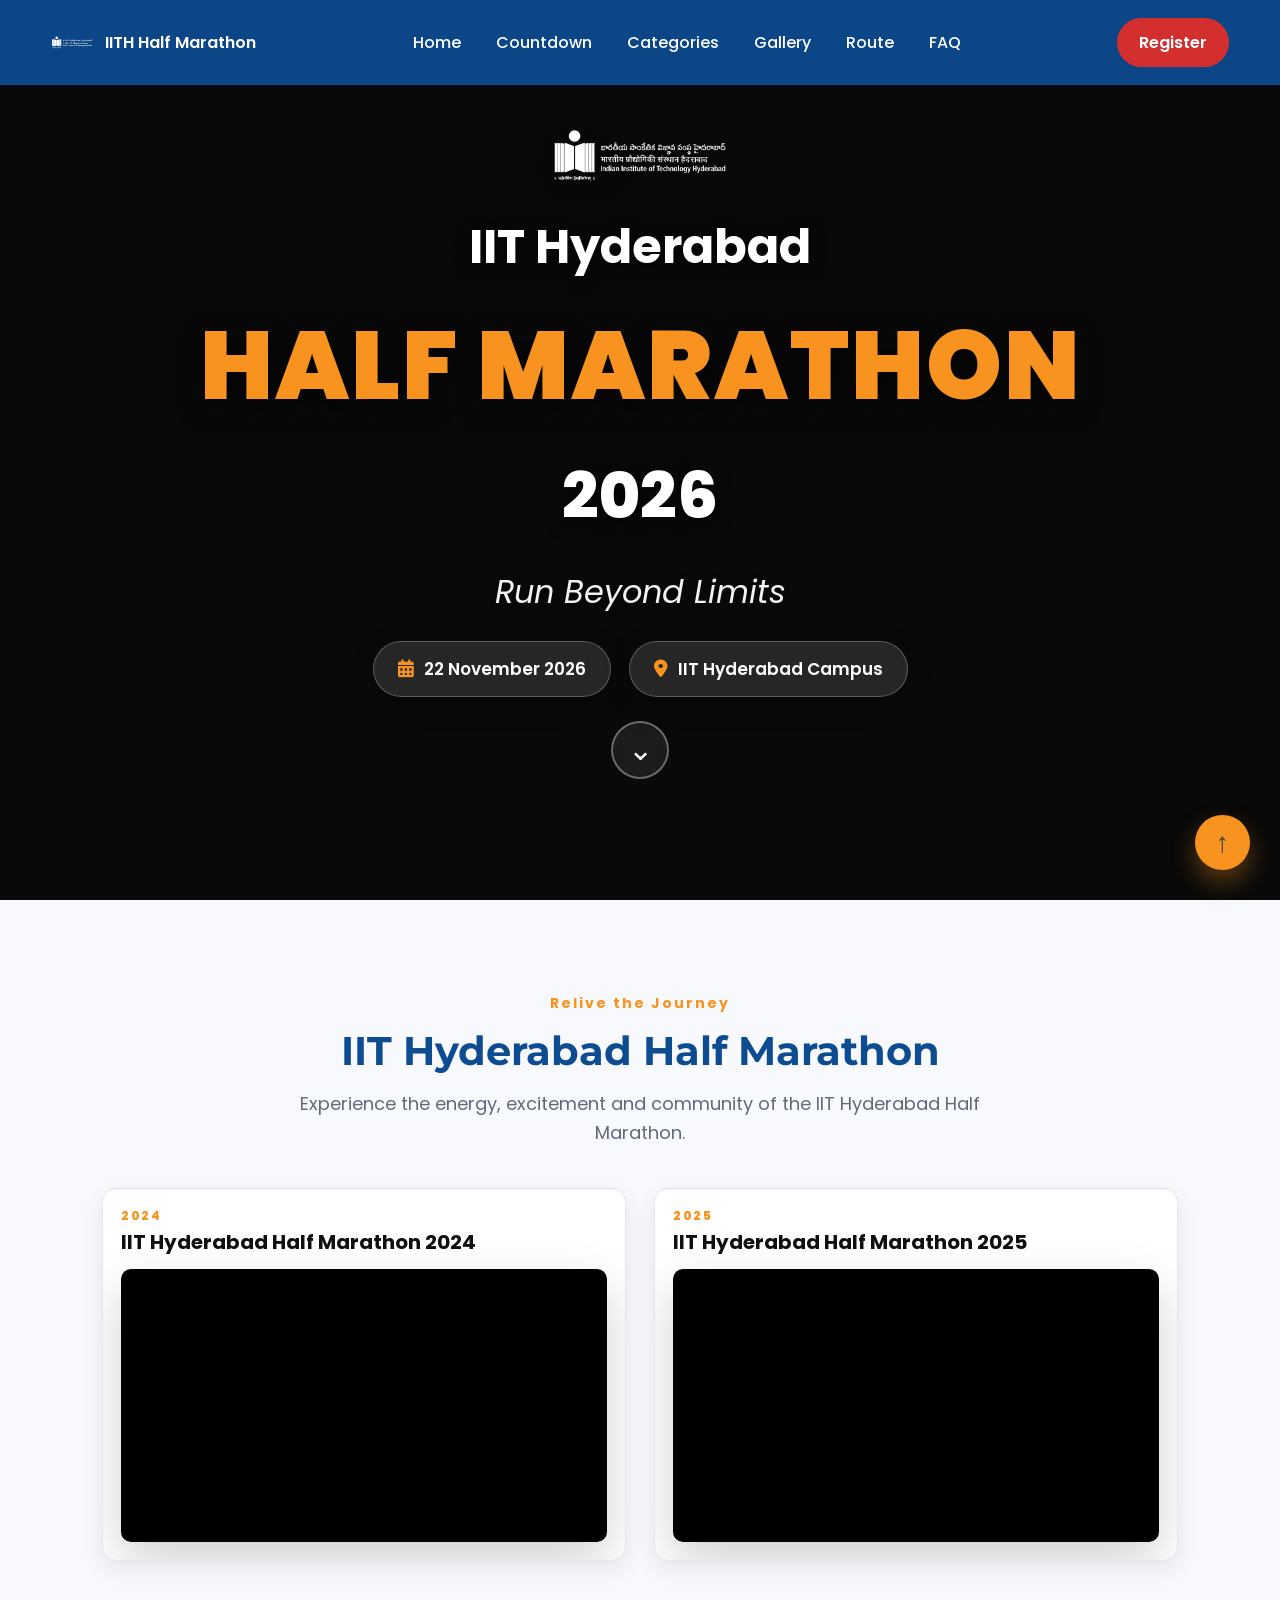
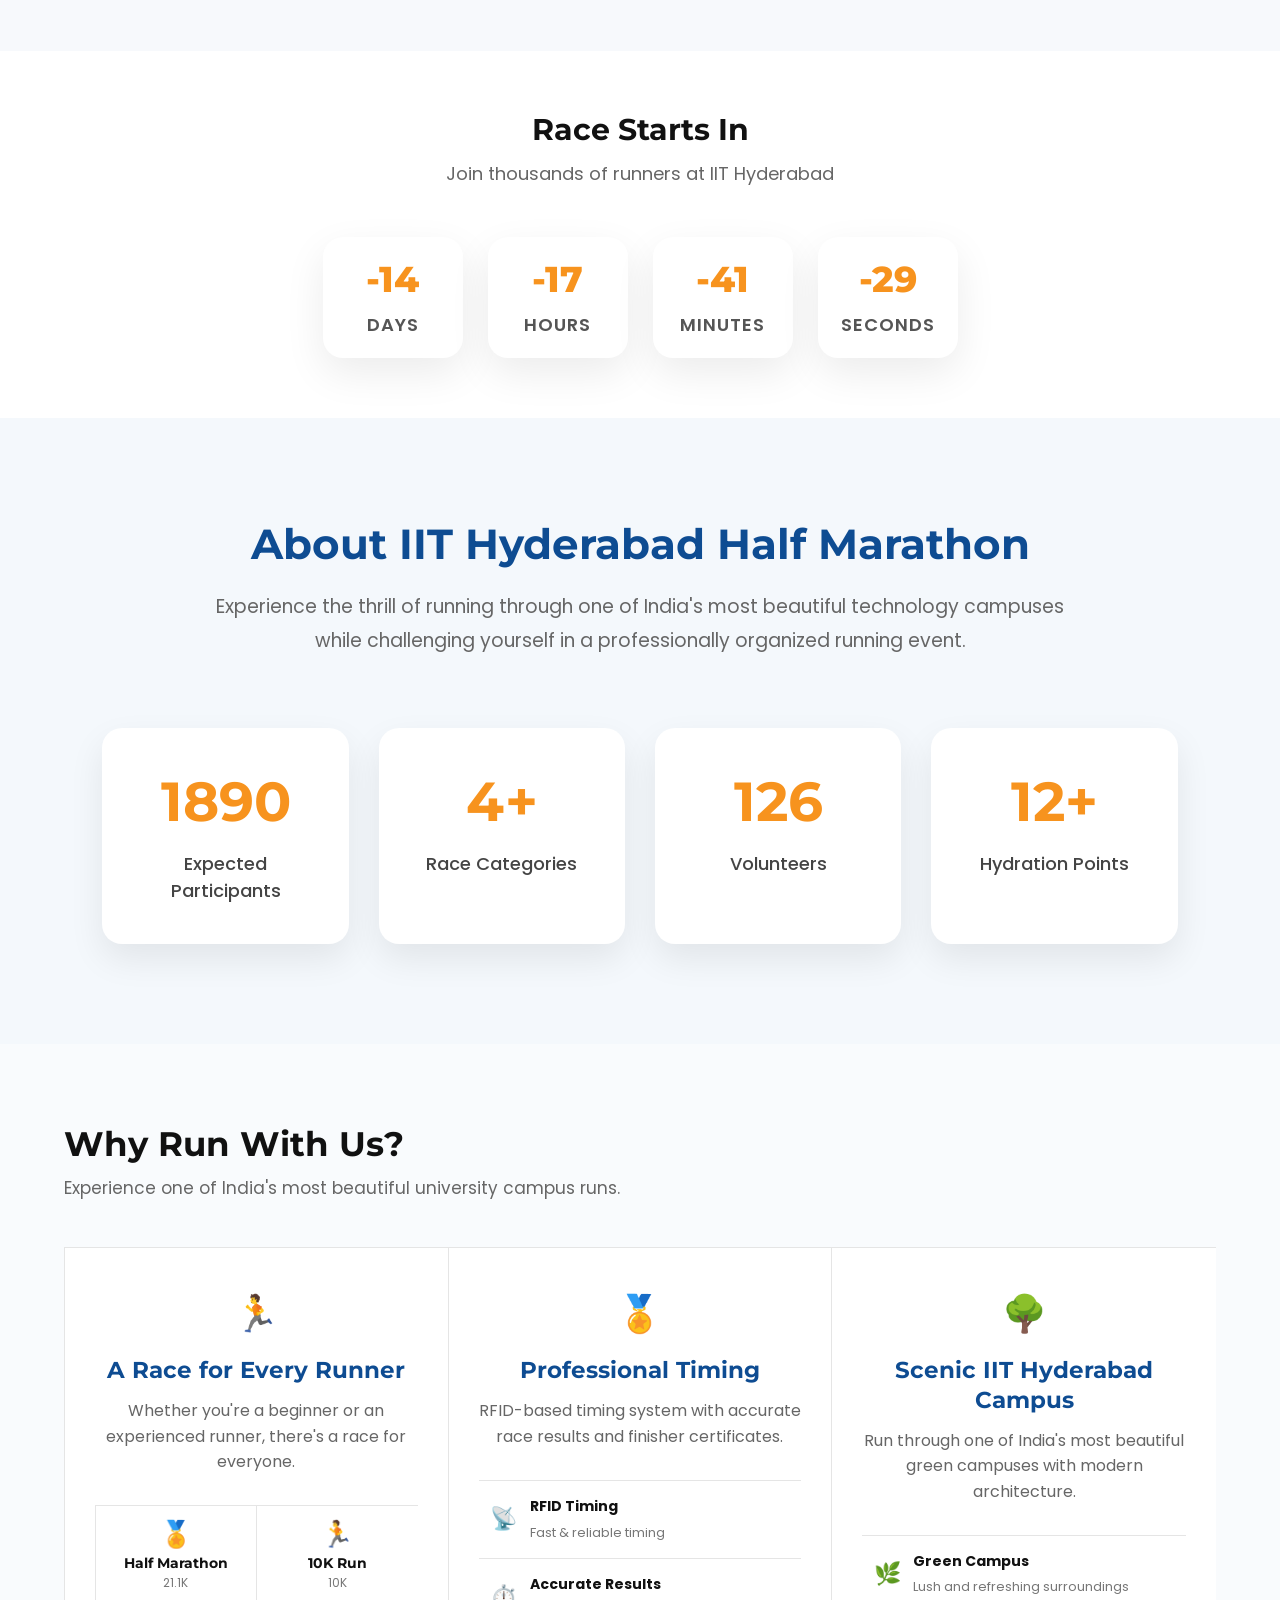
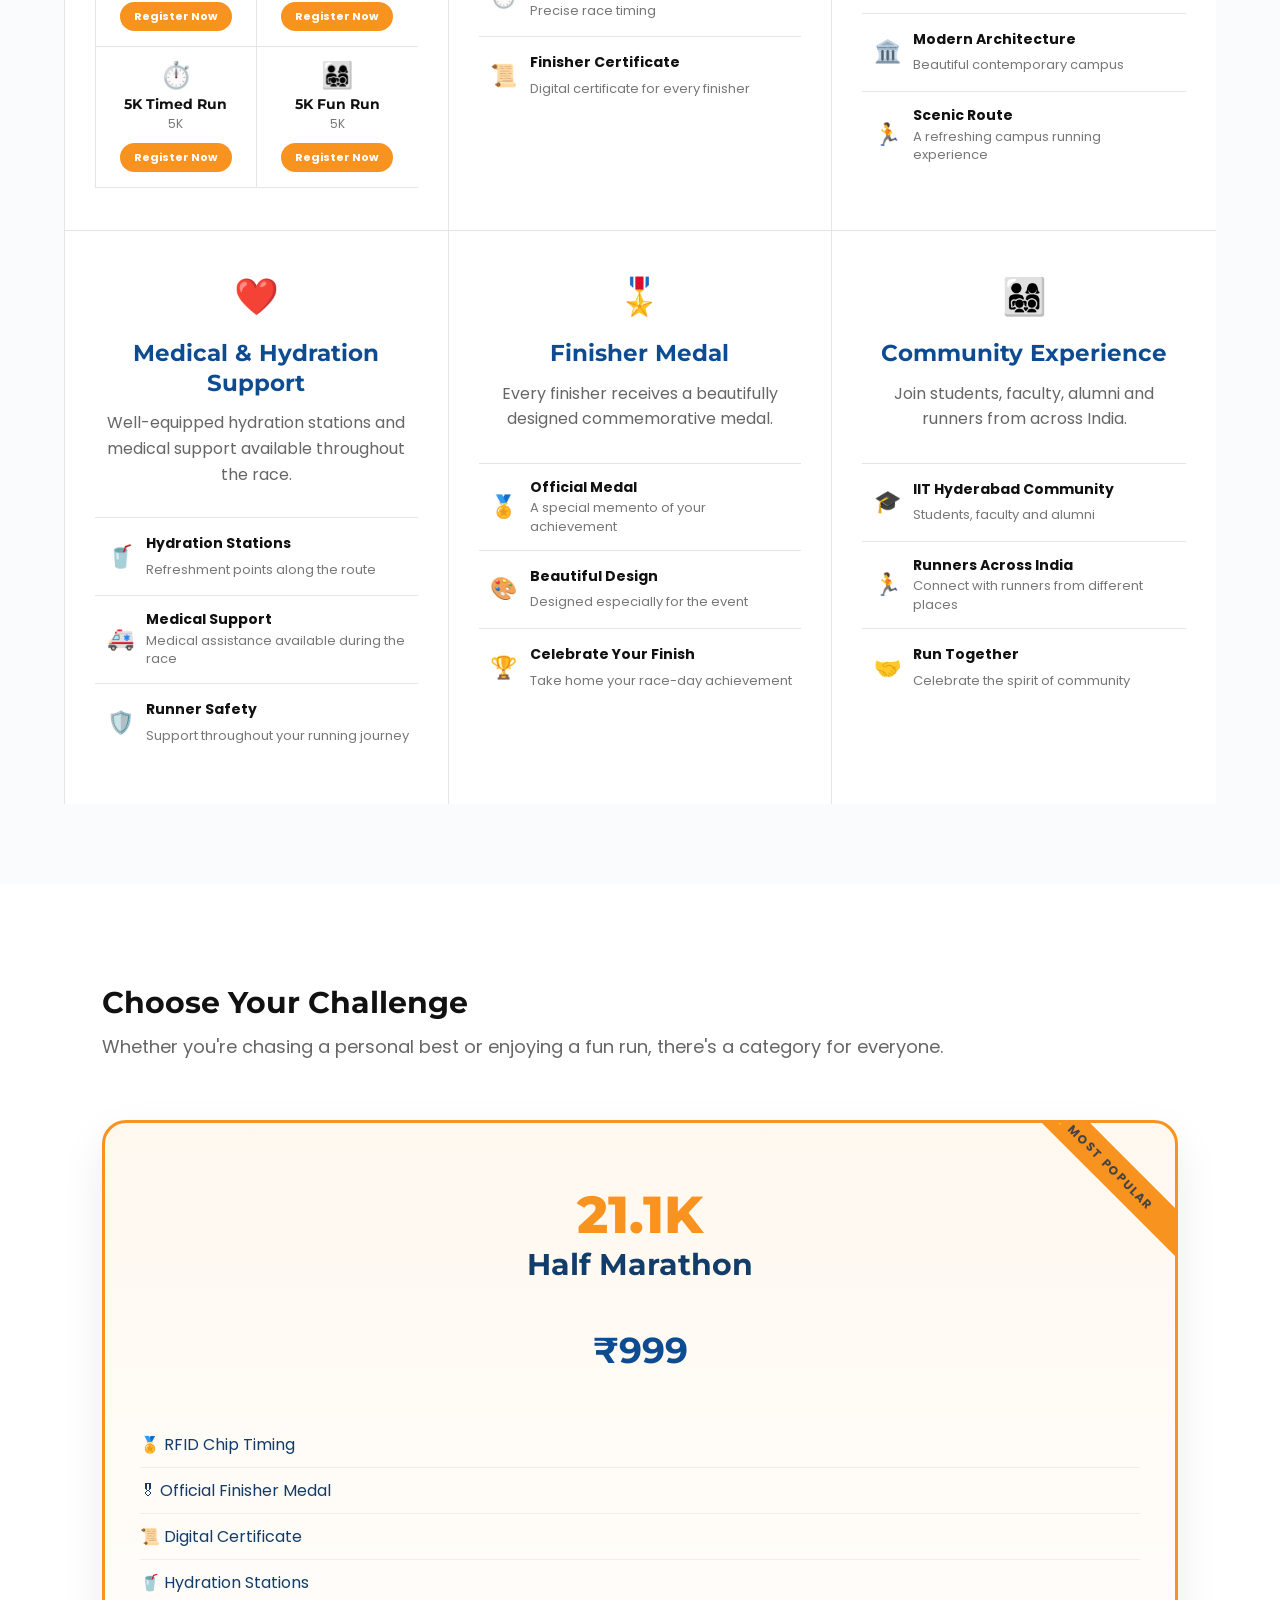
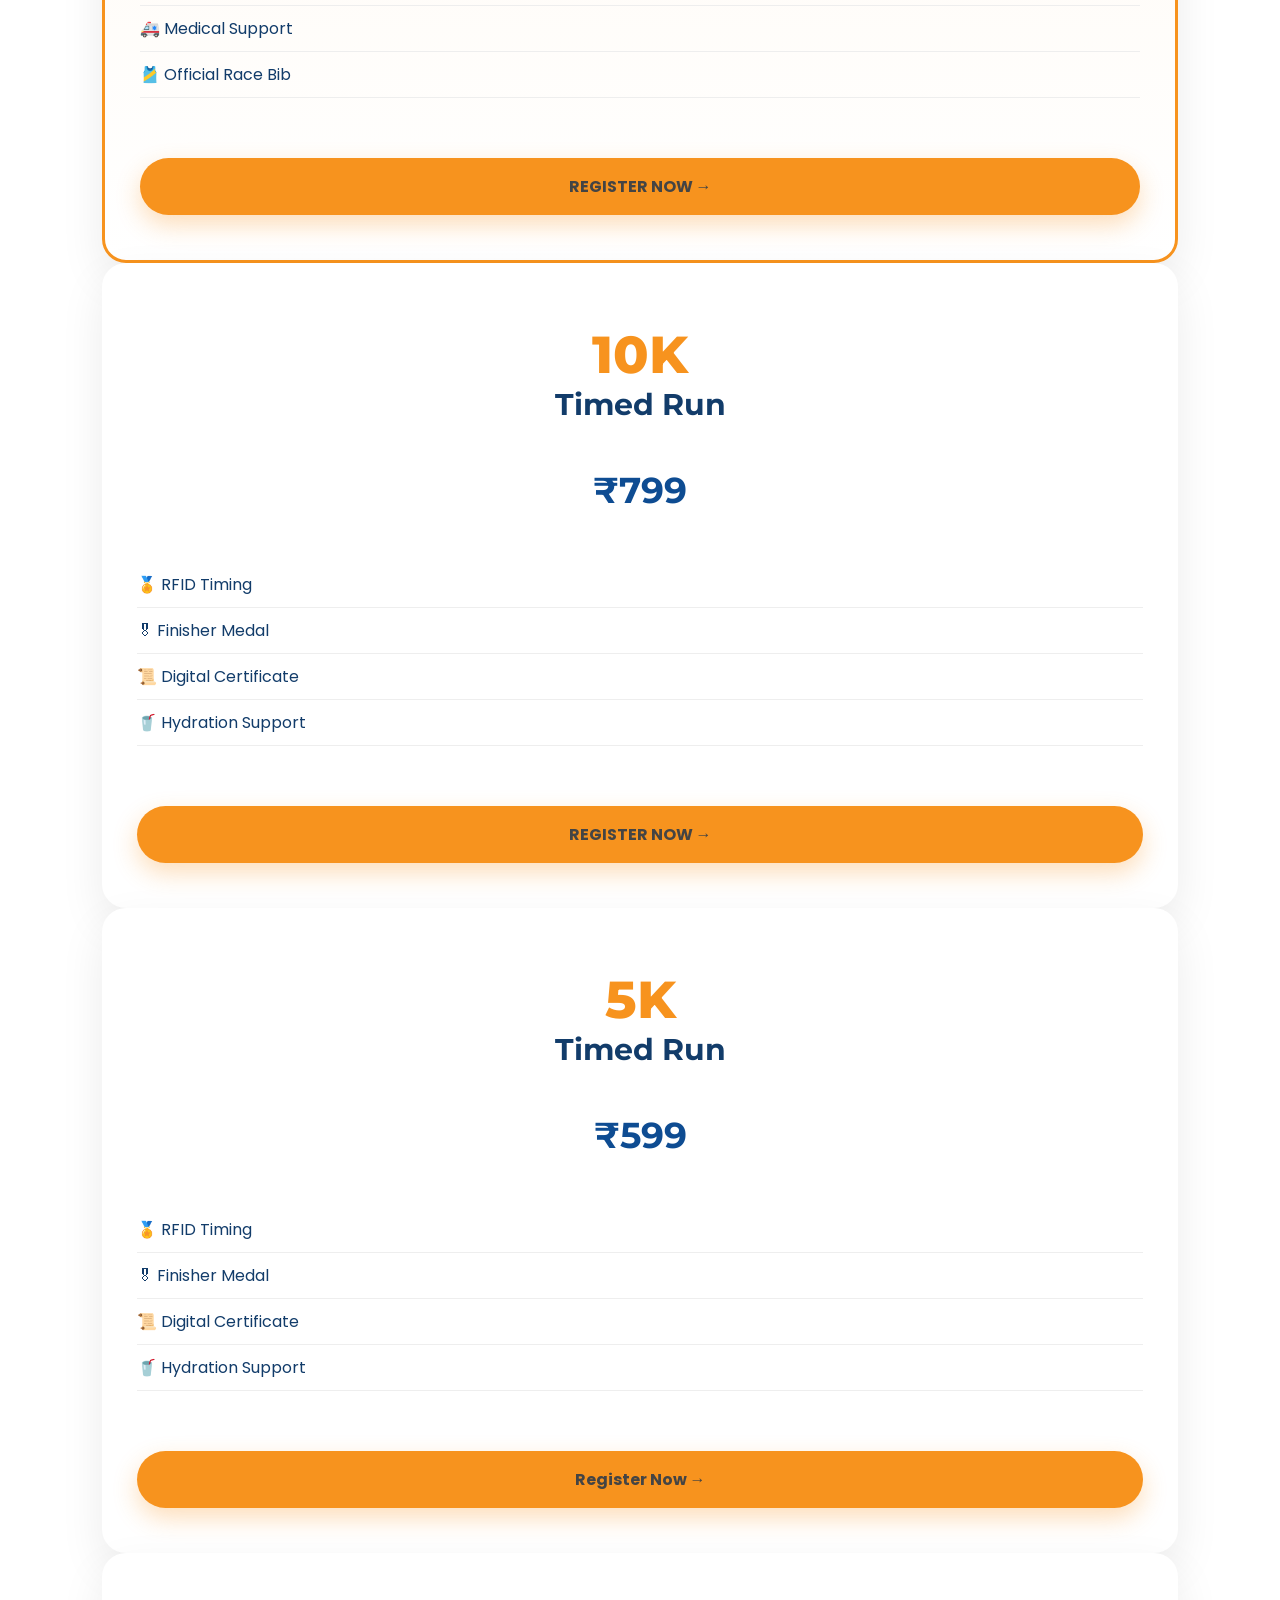
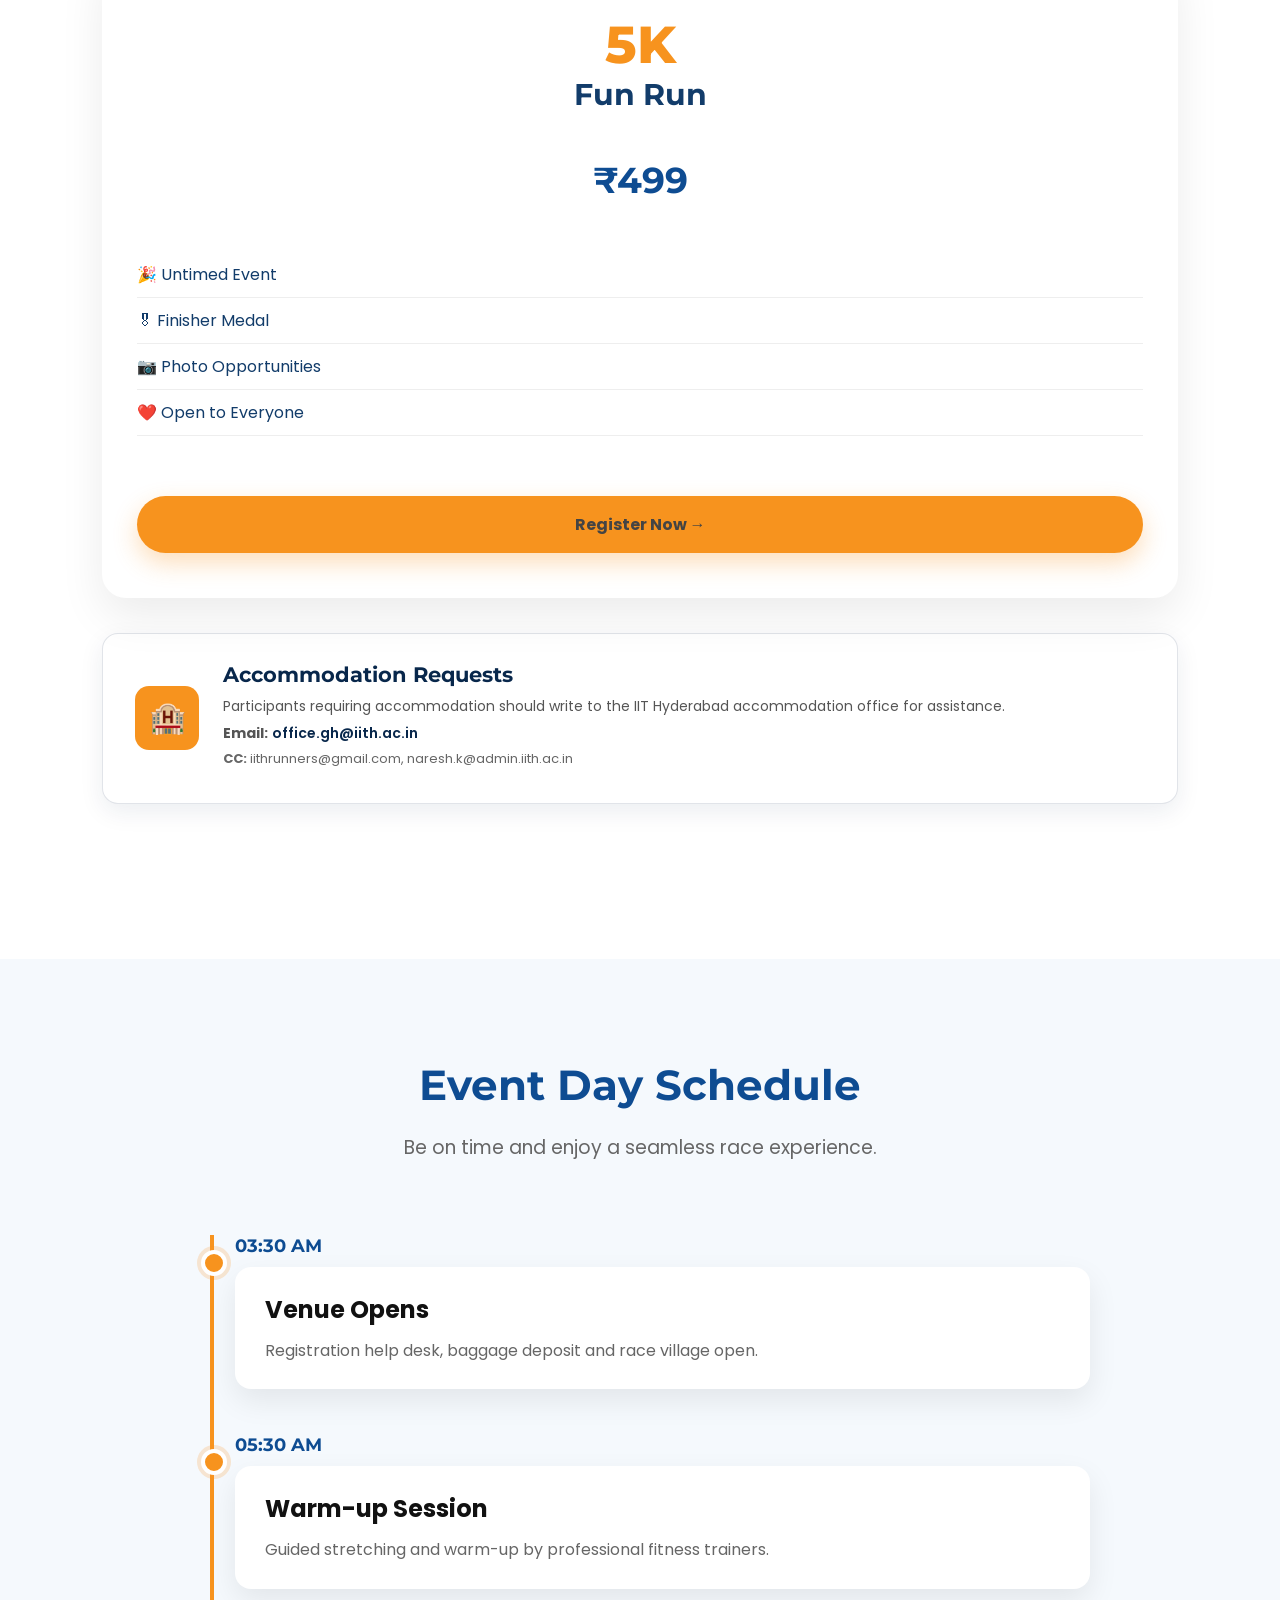
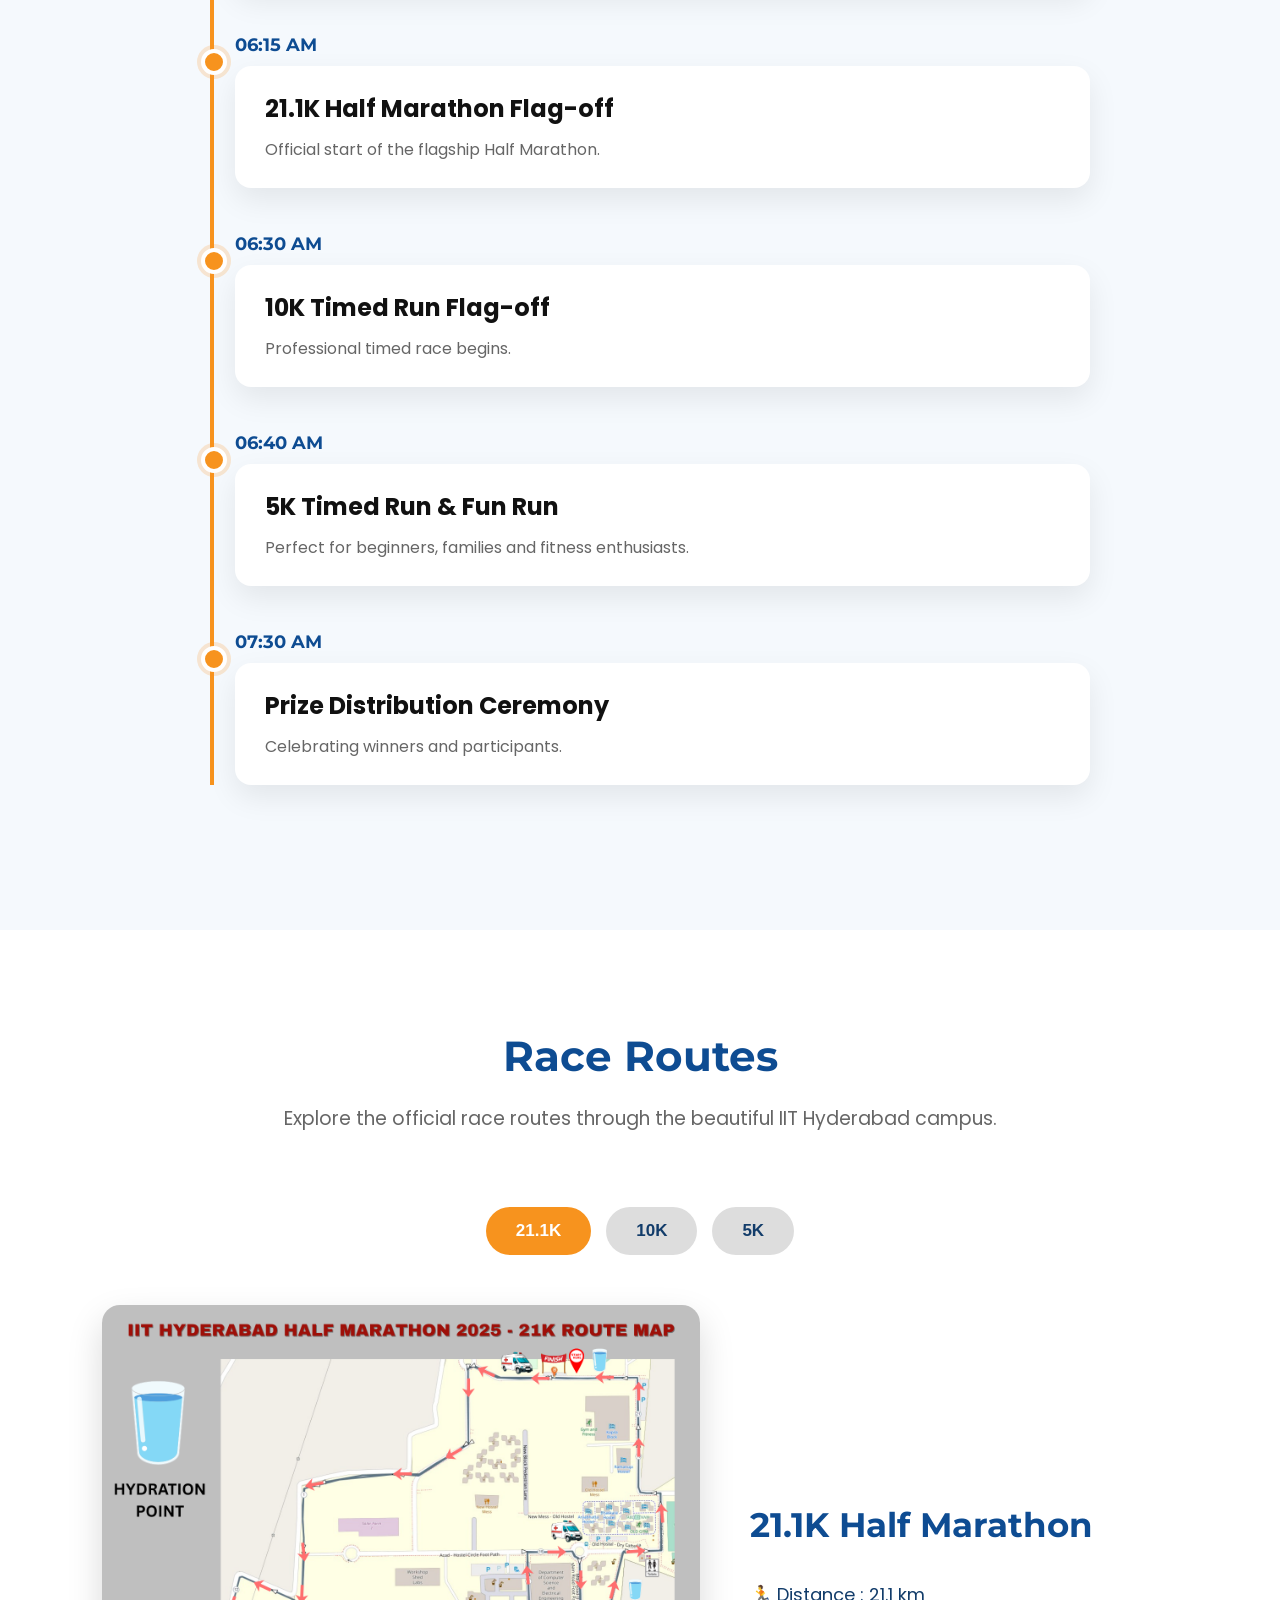
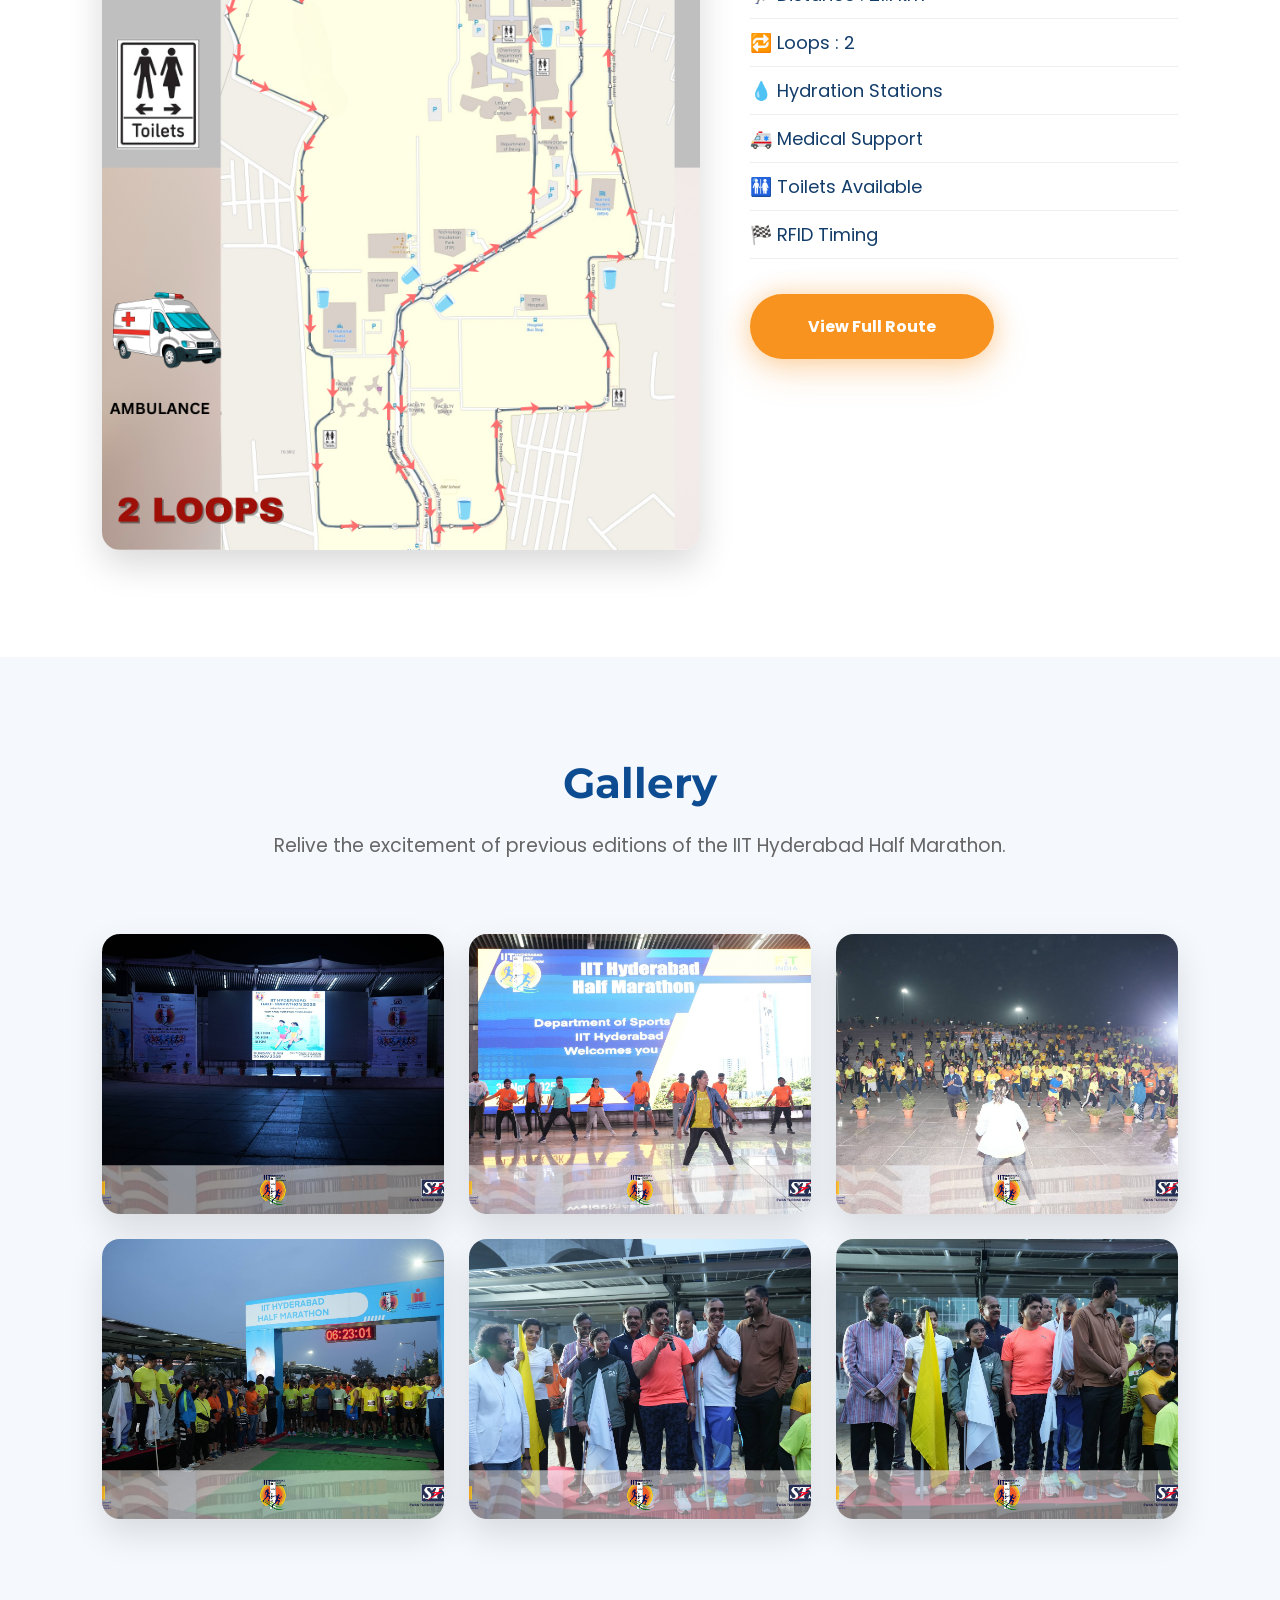
==== index.html @ 4e74308f "Update index.html" ====
<!DOCTYPE html>
<html lang="en">

    <head>

        <meta charset="UTF-8">
        <meta name="viewport" content="width=device-width, initial-scale=1.0">

        <title>IITH Half Marathon 2026 | Official Website</title>

        <link rel="preconnect" href="https://fonts.googleapis.com">
        <link rel="preconnect" href="https://fonts.gstatic.com" crossorigin>
        <link rel="stylesheet"
        href="https://cdnjs.cloudflare.com/ajax/libs/font-awesome/6.5.2/css/all.min.css">

        <link href="https://fonts.googleapis.com/css2?family=Montserrat:wght@500;700;800&family=Poppins:wght@300;400;500;600;700&display=swap" rel="stylesheet">

        <style>

:root{

--primary:#D32F2F;
--primary-hover:#F44336;

--dark:#111827;

--white:#ffffff;

--glass:rgba(255,255,255,.12);

--border:rgba(255,255,255,.22);

--shadow:0 15px 40px rgba(0,0,0,.25);

--transition:.35s;

}

*{

margin:0;
padding:0;
box-sizing:border-box;

}

html{

scroll-behavior:smooth;

}

body{

font-family:'Poppins',sans-serif;

background:#111;

overflow-x:hidden;

color:#123C6A;

}

.hero{

position:relative;

width:100%;

height:100vh;

overflow:hidden;

display:flex;

justify-content:center;

align-items:center;

text-align:center;

}

.hero video{

position:absolute;

top:50%;

left:50%;

min-width:100%;

min-height:100%;

object-fit:cover;

filter:brightness(.85);

transform:scale(1.03);

object-fit:cover;

transform:translate(-50%,-50%) scale(1);

animation:zoomVideo 20s ease-in-out infinite alternate;

z-index:-2;

}

@keyframes zoomVideo{

from{

transform:translate(-50%,-50%) scale(1);

}

to{

transform:translate(-50%,-50%) scale(1.08);

}

}

.overlay{

position:absolute;

inset:0;

/* Dark cinematic overlay */

background:linear-gradient(
rgba(0,0,0,.55),
rgba(0,0,0,.45)
);

z-index:-1;

}

.content{

max-width:1200px;

padding:20px;

margin:auto;

text-align:center;

transform:translateY(-15px);

animation:fadeUp 1.2s ease;

}

@keyframes fadeUp{

from{

opacity:0;

transform:translateY(20px);

}

to{

opacity:1;

transform:translateY(-70px);

}

}

.hero-logo{
margin-top:35px;

width:180px;
margin-bottom:20px;

filter:
drop-shadow(0 10px 25px rgba(0,0,0,.60))
brightness(1.08);

transition:0.4s;

}

.content h2{

font-size:3rem;

font-weight:700;

color:#FFFFFF;

text-shadow:0 3px 15px rgba(0,0,0,.5);

margin-bottom:10px;

}

.content h1{

font-size:6rem;

font-weight:900;

color:#F7931E;

text-transform:uppercase;

letter-spacing:2px;

text-shadow:0 8px 25px rgba(0,0,0,.6);

}

.year{

font-size:4rem;

font-weight:800;

color:#FFFFFF;

text-shadow:0 4px 18px rgba(0,0,0,.6);

margin-top:10px;

}

.tagline{

font-size:2rem;

font-style:italic;

color:#FFFFFF;

opacity:.95;

text-shadow:0 3px 12px rgba(0,0,0,.5);

margin:25px 0;

}

.hero-info{

display:flex;

justify-content:center;

gap:18px;

flex-wrap:wrap;

margin-bottom:80px;

}

.badge{

display:flex;
align-items:center;
gap:10px;

padding:14px 24px;

background:rgba(255,255,255,.12);

border:1px solid rgba(255,255,255,.25);

border-radius:50px;

backdrop-filter:blur(12px);
-webkit-backdrop-filter:blur(12px);

color:#fff;

font-size:17px;
font-weight:600;

box-shadow:0 8px 24px rgba(0,0,0,.25);

transition:.35s ease;

}

.badge:hover{

transform:translateY(-3px);

background:rgba(255,255,255,.18);

border-color:#F7931E;

box-shadow:0 12px 30px rgba(247,147,30,.30);

}

.badge i{

color:#F7931E;

font-size:18px;

}

.button{

display:inline-flex;

align-items:center;

justify-content:center;

padding:20px 58px;

background:#F7931E;

border-radius:50px;

color:#FFFFFF;

font-weight:700;

text-decoration:none;

box-shadow:

0 0 25px rgba(247,147,30,.30),

0 12px 35px rgba(247,147,30,.25);

transition:.35s;

}

.button:hover{

transform:translateY(-5px);

box-shadow:

0 0 40px rgba(247,147,30,.55),

0 18px 45px rgba(247,147,30,.35);

}

.scroll-indicator{

position:absolute;

bottom:18px;

left:50%;

transform:translateX(-50%);

width:58px;

height:58px;

display:flex;

align-items:center;

justify-content:center;

border-radius:50%;

border:2px solid rgba(255,255,255,.35);

background:rgba(255,255,255,.08);

backdrop-filter:blur(8px);

color:#fff;

font-size:30px;

text-decoration:none;

animation:scrollBounce 2s infinite;

transition:var(--transition);

}

.scroll-indicator:hover{

background:rgba(255,255,255,.18);

color:var(--primary);

border-color:var(--primary);

}

@keyframes scrollBounce{

0%,20%,50%,80%,100%{

transform:translateX(-50%) translateY(0);

}

40%{

transform:translateX(-50%) translateY(10px);

}

60%{

transform:translateX(-50%) translateY(5px);

}

}

/* ==========================================
COUNTDOWN
========================================== */

.countdown-section{

padding:90px 20px;

background:#ffffff;

text-align:center;

color:#222;

}

.section-title h2{

font-family:'Montserrat',sans-serif;

font-size:44px;

margin-bottom:12px;

color:#111;

}

.section-title p{

font-size:18px;

color:#666;

margin-bottom:50px;

}

.countdown-container{

display:flex;

justify-content:center;

gap:25px;

flex-wrap:wrap;

}

.time-box{

width:170px;

background:#fff;

padding:30px;

border-radius:20px;

box-shadow:0 15px 40px rgba(0,0,0,.08);

transition:.3s;

}

.time-box:hover{

transform:translateY(-8px);

}

.time-number{

font-family:'Montserrat',sans-serif;

font-size:52px;

font-weight:800;

color:#F7931E;

}

.time-label{

margin-top:10px;

font-size:18px;

font-weight:600;

color:#555;

text-transform:uppercase;

letter-spacing:1px;

}

/* =========================================================
   WHY RUN WITH US — UNIFIED FINAL CSS
   Six feature cards in a clean 3 × 2 table
   Preserves existing HTML class names
   ========================================================= */

#why-run {
    width: 100%;
    margin: 0;
    padding: 80px 5%;
    box-sizing: border-box;
    background: #F9FBFD;
}

#why-run .section-title {
    width: 100%;
    max-width: 1200px;
    margin: 0 auto 45px;
    text-align: left;
}

#why-run .section-title h2 {
    margin: 0 0 10px;
    font-family: 'Montserrat', sans-serif;
    font-size: 34px;
    line-height: 1.2;
    font-weight: 700;
    color: #111;
}

#why-run .section-title p {
    margin: 0;
    font-family: 'Poppins', sans-serif;
    font-size: 17px;
    line-height: 1.6;
    color: #666;
}

/* =========================================================
   SIX FEATURE CARDS — 3 × 2 TABLE
   ========================================================= */

#why-run .feature-grid {
    width: 100%;
    max-width: 1400px;
    margin: 0 auto;
    padding: 0;

    display: grid;
    grid-template-columns: repeat(3, minmax(0, 1fr));

    gap: 0;
    align-items: stretch;

    border-top: 1px solid #E5E5E5;
    border-left: 1px solid #E5E5E5;

    box-sizing: border-box;
}

#why-run .feature-card {
    width: 100%;
    min-width: 0;
    min-height: 480px;

    margin: 0;
    padding: 42px 30px;

    box-sizing: border-box;

    display: flex;
    flex-direction: column;
    align-items: center;

    text-align: center;

    background: #FFFFFF;

    border-right: 1px solid #E5E5E5;
    border-bottom: 1px solid #E5E5E5;

    border-radius: 0;
    box-shadow: none;
}

/* Clean outside edges of the 3 × 2 table */

#why-run .feature-card:nth-child(3n) {
    border-right: none;
}

#why-run .feature-card:nth-child(n+4) {
    border-bottom: none;
}

/* =========================================================
   FEATURE ICON
   ========================================================= */

#why-run .feature-card .feature-icon {
    width: 100%;
    height: 48px;

    margin: 0 0 18px;

    display: flex;
    align-items: center;
    justify-content: center;

    font-size: 36px;
    line-height: 1;
}

/* =========================================================
   FEATURE TITLE
   ========================================================= */

#why-run .feature-card > h3 {
    width: 100%;

    margin: 0 0 12px;

    font-family: 'Montserrat', sans-serif;
    font-size: 23px;
    line-height: 1.3;
    font-weight: 700;

    color: #0E4C92;

    text-align: center;
}

/* =========================================================
   FEATURE DESCRIPTION
   ========================================================= */

#why-run .feature-card > p {
    width: 100%;
    max-width: 390px;

    margin: 0 auto;

    font-family: 'Poppins', sans-serif;
    font-size: 16px;
    line-height: 1.6;
    font-weight: 400;

    color: #666;

    min-height: 52px;

    text-align: center;
}

/* =========================================================
   RACE CATEGORIES — FIRST CARD
   ========================================================= */

#why-run .race-feature .race-options {
    width: 100%;
    max-width: 430px;

    margin: 30px auto 0;

    display: grid;
    grid-template-columns: repeat(2, minmax(0, 1fr));

    border-top: 1px solid #E5E5E5;
    border-left: 1px solid #E5E5E5;

    box-sizing: border-box;
}

#why-run .race-feature .race-option {
    min-width: 0;
    min-height: 130px;

    padding: 15px 10px;

    box-sizing: border-box;

    display: flex;
    flex-direction: column;
    align-items: center;
    justify-content: center;

    text-align: center;

    border-right: 1px solid #E5E5E5;
    border-bottom: 1px solid #E5E5E5;
}

#why-run .race-feature .race-option:nth-child(even) {
    border-right: none;
}

#why-run .race-feature .race-icon {
    font-size: 26px;
    line-height: 1;

    margin-bottom: 7px;

    flex-shrink: 0;
}

#why-run .race-feature .race-details {
    display: flex;
    flex-direction: column;
    align-items: center;

    min-width: 0;
}

#why-run .race-feature .race-details strong {
    display: block;

    font-family: 'Montserrat', sans-serif;
    font-size: 14px;
    line-height: 1.3;
    font-weight: 700;

    color: #111;
}

#why-run .race-feature .race-details small {
    display: block;

    margin-top: 3px;

    font-family: 'Poppins', sans-serif;
    font-size: 12px;
    line-height: 1.3;

    color: #777;
}

#why-run .race-feature .race-register {
    display: inline-block;

    margin-top: 11px;
    padding: 8px 14px;

    background: #F7931E;
    color: #FFFFFF;

    border: none;
    border-radius: 20px;

    font-family: 'Poppins', sans-serif;
    font-size: 11px;
    line-height: 1.2;
    font-weight: 700;

    text-decoration: none;
    white-space: nowrap;

    transition: .25s ease;
}

#why-run .race-feature .race-register:hover {
    background: #0E4C92;
    color: #FFFFFF;
    transform: translateY(-2px);
}

/* =========================================================
   HIGHLIGHTS — OTHER FIVE CARDS
   ========================================================= */

#why-run .feature-card .feature-highlights {
    width: 100%;
    max-width: 430px;

    margin: 30px auto 0;

    border-top: 1px solid #E5E5E5;
}

#why-run .feature-card .feature-highlight {
    width: 100%;
    min-height: 78px;

    padding: 14px 8px;

    box-sizing: border-box;

    display: grid;
    grid-template-columns: 34px 1fr;
    grid-template-rows: auto auto;

    column-gap: 9px;

    align-items: center;

    text-align: left;

    border-bottom: 1px solid #E5E5E5;
}

#why-run .feature-card .feature-highlight:last-child {
    border-bottom: none;
}

#why-run .feature-card .highlight-icon {
    grid-row: 1 / 3;

    display: flex;
    align-items: center;
    justify-content: center;

    font-size: 22px;
    line-height: 1;
}

#why-run .feature-card .feature-highlight strong {
    display: block;

    font-family: 'Poppins', sans-serif;
    font-size: 14px;
    line-height: 1.35;
    font-weight: 700;

    color: #111;
}

#why-run .feature-card .feature-highlight small {
    display: block;

    margin-top: 3px;

    font-family: 'Poppins', sans-serif;
    font-size: 13px;
    line-height: 1.4;
    font-weight: 400;

    color: #777;
}

/* =========================================================
   TABLET
   ========================================================= */

@media (max-width: 1000px) {

    #why-run {
        padding: 65px 30px;
    }

    #why-run .feature-grid {
        grid-template-columns: repeat(2, minmax(0, 1fr));
    }

    #why-run .feature-card {
        min-height: 450px;
        padding: 38px 25px;
    }

    #why-run .feature-card:nth-child(3n) {
        border-right: 1px solid #E5E5E5;
    }

    #why-run .feature-card:nth-child(2n) {
        border-right: none;
    }

    #why-run .feature-card:nth-child(n+4) {
        border-bottom: 1px solid #E5E5E5;
    }

    #why-run .feature-card:nth-last-child(-n+2) {
        border-bottom: none;
    }
}

/* =========================================================
   MOBILE
   ========================================================= */

@media (max-width: 700px) {

    #why-run {
        padding: 55px 18px;
    }

    #why-run .section-title {
        margin-bottom: 32px;
    }

    #why-run .section-title h2 {
        font-size: 28px;
    }

    #why-run .section-title p {
        font-size: 15px;
        line-height: 1.5;
    }

    #why-run .feature-grid {
        grid-template-columns: 1fr;
    }

    #why-run .feature-card,
    #why-run .feature-card:nth-child(2n),
    #why-run .feature-card:nth-child(3n) {
        min-height: auto;

        padding: 36px 20px;

        border-left: none;
        border-right: none;
        border-bottom: 1px solid #E5E5E5;
    }

    #why-run .feature-card:first-child {
        border-top: none;
    }

    #why-run .feature-card:last-child {
        border-bottom: none;
    }

    #why-run .feature-card > h3 {
        font-size: 21px;
    }

    #why-run .feature-card > p {
        font-size: 15px;
        min-height: auto;
    }

    #why-run .feature-card .feature-highlights {
        max-width: 100%;
        margin-top: 25px;
    }

    #why-run .feature-card .feature-highlight {
        min-height: 72px;
    }

    #why-run .race-feature .race-options {
        max-width: 100%;
        grid-template-columns: repeat(2, minmax(0, 1fr));
        margin-top: 25px;
    }

    #why-run .race-feature .race-option {
        min-height: 120px;
    }
}

/* =========================================================
   VERY SMALL MOBILE
   ========================================================= */

@media (max-width: 480px) {

    #why-run {
        padding: 45px 14px;
    }

    #why-run .feature-card {
        padding: 32px 16px;
    }

    #why-run .feature-card .feature-icon {
        font-size: 32px;
    }

    #why-run .feature-card > h3 {
        font-size: 20px;
    }

    #why-run .feature-card > p {
        font-size: 14px;
    }

    #why-run .race-feature .race-options {
        grid-template-columns: 1fr;
    }

    #why-run .race-feature .race-option {
        min-height: 105px;
        border-right: none;
    }

    #why-run .feature-card .feature-highlight strong {
        font-size: 13px;
    }

    #why-run .feature-card .feature-highlight small {
        font-size: 12px;
    }
}


/*=========================
RACE CATEGORIES
==========================*/

.categories{

padding:100px 8%;

background:white;

}

.category-grid{

display:grid;

grid-template-columns:repeat(auto-fit,minmax(280px,1fr));

gap:35px;

margin-top:60px;

}

.category-card{

background:#ffffff;

border-radius:24px;

padding:45px 35px;

box-shadow:0 18px 45px rgba(0,0,0,.08);

transition:.35s;

position:relative;

overflow:hidden;

display:flex;

flex-direction:column;

justify-content:space-between;

}

.category-card:hover{

transform:translateY(-12px);

box-shadow:0 25px 55px rgba(0,0,0,.15);

}

.featured{

background:linear-gradient(180deg,#fff8ef,#ffffff);

border:3px solid #F7931E;

transform:scale(1.05);

}

.featured::before{

content:"⭐ MOST POPULAR";

position:absolute;

top:20px;

right:-55px;

background:#F7931E;

color:#444;

padding:8px 60px;

font-size:12px;

font-weight:bold;

transform:rotate(45deg);

letter-spacing:1px;

}

.distance{

font-size:64px;

font-weight:800;

font-family:'Montserrat',sans-serif;

color:#F7931E;

text-align:center;

margin-top:15px;

}

.price{

font-size:46px;

font-weight:700;

font-family:'Montserrat',sans-serif;

color:#0E4C92;

text-align:center;

margin:20px 0;

}

.category-card h3{

text-align:center;

font-size:30px;

margin-bottom:25px;

font-family:'Montserrat',sans-serif;

}

.category-card p{

line-height:1.7;

color:#666;

margin-bottom:25px;

}

.category-card ul{

list-style:none;

margin:30px 0;

padding:0;

}

.category-card li{

padding:10px 0;

border-bottom:1px solid #eee;

font-size:16px;

}

.category-btn{

display:block;

width:100%;

padding:16px;

margin-top:30px;

text-align:center;

background:#F7931E;

color:#444;

text-decoration:none;

font-weight:700;

border-radius:40px;

transition:.35s;

box-shadow:0 10px 25px rgba(247,147,30,.30);

}

.category-btn:hover{

background:#ffab3d;

transform:translateY(-3px);

box-shadow:0 15px 35px rgba(247,147,30,.45);

}

/*==========================
ABOUT
===========================*/

.about-section{

padding:100px 8%;

background:#F4F8FC;

}

.container{

max-width:1300px;

margin:auto;

}

.section-heading{

text-align:center;

margin-bottom:70px;

}

.section-heading h2{

font-size:42px;

font-family:'Montserrat',sans-serif;

color:#0E4C92;

margin-bottom:20px;

}

.section-heading p{

font-size:19px;

line-height:1.8;

color:#666;

max-width:850px;

margin:auto;

}

.stats-grid{

display:grid;

grid-template-columns:repeat(4,1fr);

gap:30px;

}

.stat-card{

background:white;

padding:40px;

border-radius:20px;

box-shadow:0 15px 35px rgba(0,0,0,.08);

text-align:center;

transition:.35s;

}

.stat-card:hover{

transform:translateY(-10px);

}

.stat-card h3{

font-size:55px;

color:#F7931E;

font-family:'Montserrat',sans-serif;

margin-bottom:15px;

}

.stat-card p{

font-size:18px;

color:#444;

font-weight:500;

}

            /* ==========================
   ACCOMMODATION INFORMATION
========================== */

.accommodation-info {
    max-width: 1100px;
    margin: 35px auto 55px;
    padding: 28px 32px;

    display: flex;
    align-items: center;
    gap: 24px;

    background: #ffffff;
    border-radius: 16px;

    border: 1px solid rgba(8, 39, 75, 0.12);
    box-shadow: 0 8px 25px rgba(8, 39, 75, 0.08);
}

.accommodation-icon {
    width: 64px;
    height: 64px;
    flex-shrink: 0;

    display: flex;
    align-items: center;
    justify-content: center;

    background: #F7931E;
    color: #ffffff;

    border-radius: 14px;
    font-size: 30px;
}

.accommodation-content {
    flex: 1;
}

.accommodation-content h3 {
    margin: 0 0 8px;

    font-family: 'Montserrat', sans-serif;
    font-size: 21px;
    font-weight: 700;

    color: #08274B;
}

.accommodation-content p {
    margin: 5px 0;

    font-family: 'Poppins', sans-serif;
    font-size: 14px;
    line-height: 1.6;

    color: #555;
}

.accommodation-email a {
    color: #08274B;
    font-weight: 600;
    text-decoration: none;
}

.accommodation-email a:hover {
    color: #F7931E;
}

.accommodation-cc {
    font-size: 13px !important;
    color: #666 !important;
}

/* Mobile */
@media (max-width: 650px) {

    .accommodation-info {
        margin: 25px 20px 40px;
        padding: 22px 20px;

        flex-direction: column;
        align-items: flex-start;

        gap: 16px;
    }

    .accommodation-icon {
        width: 54px;
        height: 54px;
        font-size: 25px;
    }

    .accommodation-content h3 {
        font-size: 18px;
    }

    .accommodation-content p {
        font-size: 13px;
    }

    .accommodation-cc {
        overflow-wrap: anywhere;
    }
}

/*==========================
EVENT SCHEDULE
===========================*/

.schedule-section{

padding:100px 8%;

background:#F5F9FD;

}

.timeline{

max-width:900px;

margin:60px auto 0;

position:relative;

}

.timeline::before{

content:"";

position:absolute;

left:140px;

top:0;

bottom:0;

width:4px;

background:#F7931E;

}

.timeline-item{

display:flex;

margin-bottom:45px;

position:relative;

}

.timeline-time{

width:120px;

font-weight:700;

font-size:18px;

font-family:'Montserrat',sans-serif;

color:#0E4C92;

text-align:right;

padding-right:30px;

}

.timeline-content{

margin-left:50px;

background:#fff;

padding:25px 30px;

border-radius:16px;

box-shadow:0 12px 30px rgba(0,0,0,.08);

flex:1;

transition:.3s;

}

.timeline-content:hover{

transform:translateY(-5px);

}

.timeline-content h3{

font-size:24px;

margin-bottom:10px;

color:#111;

}

.timeline-content p{

line-height:1.7;

color:#666;

}

.timeline-item::before{

content:"";

position:absolute;

left:132px;

top:15px;

width:18px;

height:18px;

background:#F7931E;

border-radius:50%;

border:4px solid white;

box-shadow:0 0 0 4px rgba(247,147,30,.2);

}

/*=============================
ROUTE
==============================*/

.route-section{

padding:100px 8%;

background:white;

}

.route-tabs{

display:flex;

justify-content:center;

gap:15px;

margin:50px 0;

flex-wrap:wrap;

}

.route-btn{

padding:14px 30px;

border:none;

border-radius:40px;

background:#ddd;

color:#123C6A;        /* ADD THIS */

font-weight:700;

cursor:pointer;

transition:.3s;

font-size:17px;

}

.route-btn.active{

background:#F7931E;

color:#FFFFFF;

}

.route-grid{

display:grid;

grid-template-columns:1.4fr 1fr;

gap:50px;

align-items:center;

}

.route-image img{

width:100%;

border-radius:18px;

box-shadow:0 15px 35px rgba(0,0,0,.15);

}

.route-info h3{

font-size:34px;

margin-bottom:25px;

font-family:'Montserrat',sans-serif;

color:#0E4C92;

}

.route-info ul{

list-style:none;

margin-bottom:35px;

}

.route-info li{

padding:10px 0;

font-size:18px;

border-bottom:1px solid #eee;

}

.route-content{

display:none;

}

.active-route{

display:block;

}

/*==========================
GALLERY
===========================*/

.gallery-section{

padding:100px 8%;

background:#F5F8FC;

}

.gallery-grid{

display:grid;

grid-template-columns:repeat(auto-fit,minmax(280px,1fr));

gap:25px;

margin-top:60px;

}

.gallery-item{

overflow:hidden;

border-radius:18px;

box-shadow:0 15px 35px rgba(0,0,0,.12);

cursor:pointer;

}

.gallery-item img{

width:100%;

height:280px;

object-fit:cover;

transition:.45s;

display:block;

}

.gallery-item:hover img{

transform:scale(1.08);

}

/*==========================
SPONSORS
===========================*/

.sponsors-section{

padding:100px 8%;

background:white;

}

.sponsor-grid{

display:grid;

grid-template-columns:repeat(auto-fit,minmax(220px,1fr));

gap:30px;

margin-top:60px;

}

.sponsor-card{

background:#fff;

border-radius:18px;

padding:35px;

text-align:center;

box-shadow:0 12px 30px rgba(0,0,0,.08);

transition:.35s;

}

.sponsor-card:hover{

transform:translateY(-8px);

box-shadow:0 20px 40px rgba(247,147,30,.15);

}

.sponsor-card h3{

margin-bottom:20px;

font-size:20px;

font-family:'Montserrat',sans-serif;

color:#0E4C92;

}

.sponsor-card img{

width:100%;

max-width:140px;

height:90px;

object-fit:contain;

}




            .sts-logo {
    width: 160px;
    max-width: 100%;
    height: 70px;
    object-fit: contain;
    margin-bottom: 12px;
}

.sponsor-logo-text {
    min-height: 120px;
    display: flex;
    flex-direction: column;
    align-items: center;
    justify-content: center;
    text-align: center;
    gap: 6px;
    color: #0E4C92;
    font-family: 'Poppins', sans-serif;
    font-size: 15px;
    font-weight: 600;
    line-height: 1.5;
}

.sponsor-logo-text span {
    font-size: 14px;
    font-weight: 500;
    color: #666;
}

/*==========================
FAQ
===========================*/

.faq-section{

padding:100px 8%;

background:#F5F9FD;

}

.faq-container{

max-width:900px;

margin:60px auto 0;

}

.faq-item{

background:white;

margin-bottom:18px;

border-radius:15px;

overflow:hidden;

box-shadow:0 10px 25px rgba(0,0,0,.08);

}

.faq-question{

width:100%;

padding:22px 28px;

background:white;

border:none;

display:flex;

justify-content:space-between;

align-items:center;

font-size:20px;

font-weight:600;

cursor:pointer;

font-family:'Montserrat',sans-serif;

}

.faq-question span{

font-size:30px;

color:#F7931E;

}

.faq-answer{

max-height:0;

overflow:hidden;

transition:max-height .4s ease;

padding:0 28px;

}

.faq-answer p{

padding:20px 0;

line-height:1.8;

color:#666;

}

/*==========================
CONTACT
===========================*/

.contact-section{

padding:100px 8%;

background:white;

}

.contact-grid{

display:grid;

grid-template-columns:repeat(auto-fit,minmax(250px,1fr));

gap:30px;

margin-top:60px;

}

.contact-card{

background:#fff;

padding:40px 30px;

text-align:center;

border-radius:18px;

box-shadow:0 15px 35px rgba(0,0,0,.08);

transition:.35s;

}

.contact-card:hover{

transform:translateY(-10px);

box-shadow:0 20px 45px rgba(247,147,30,.18);

}

.contact-icon{

font-size:52px;

margin-bottom:20px;

}

.contact-card h3{

font-size:24px;

margin-bottom:15px;

font-family:'Montserrat',sans-serif;

color:#0E4C92;

}

.contact-card p{

line-height:1.8;

color:#666;

}
/* =========================================
   FOOTER — IIT HYDERABAD HALF MARATHON
========================================= */

/*==========================
   FOOTER — FINAL VERSION
===========================*/

.footer {
    background: #08274B;
    color: #fff;
    padding: 70px 8% 28px;
}

.footer-grid {
    display: grid;
    grid-template-columns: 1.35fr 1fr 1.1fr 1.35fr;
    gap: 55px;
    align-items: start;
    margin-bottom: 45px;
}

/* ---------- Column Headings ---------- */

.footer-column h3 {
    font-family: 'Montserrat', sans-serif;
    font-size: 18px;
    font-weight: 700;
    margin: 0 0 20px;
    color: #F7931E;
}

/* ---------- Logo / First Column ---------- */

.footer-logo {
    width: 70px;
    margin-bottom: 18px;
}

.footer-column:first-child h3 {
    font-size: 20px;
    margin-bottom: 14px;
}

.footer-column p {
    line-height: 1.75;
    color: #D6E0EA;
    margin: 0 0 12px;
}

/* ---------- Quick Links ---------- */

.footer-column ul {
    list-style: none;
    padding: 0;
    margin: 0;
}

.footer-column li {
    margin-bottom: 12px;
}

.footer-column a {
    color: #D6E0EA;
    text-decoration: none;
    transition: color .25s ease, transform .25s ease;
}

.footer-column a:hover {
    color: #F7931E;
    transform: translateX(4px);
}

/* ---------- Race Categories ---------- */

.footer-races li {
    display: flex;
    align-items: center;
    gap: 18px;
    margin-bottom: 13px;
    color: #D6E0EA;
}

.footer-races .race-distance {
    min-width: 42px;
    color: #F7931E;
    font-weight: 700;
    font-family: 'Montserrat', sans-serif;
}

/* ---------- Contact ---------- */

.footer-contact-item {
    display: flex;
    align-items: center;
    gap: 10px;
    margin-bottom: 14px;
    color: #D6E0EA;
    text-decoration: none;
}

.footer-contact-item:hover {
    color: #F7931E;
    transform: translateX(4px);
}

.footer-contact-item span {
    line-height: 1.5;
}

/* ---------- Register CTA ---------- */

.footer-cta {
    margin-top: 22px;
    padding: 18px 18px;
    border: 1px solid rgba(255,255,255,.16);
    border-radius: 12px;
    background: rgba(255,255,255,.06);

    display: flex;
    align-items: center;
    justify-content: space-between;
    gap: 18px;

    transition:
        background .3s ease,
        border-color .3s ease,
        transform .3s ease;
}

.footer-cta:hover {
    background: rgba(255,255,255,.09);
    border-color: rgba(247,147,30,.4);
    transform: translateY(-2px);
}

.footer-cta div {
    display: flex;
    flex-direction: column;
    gap: 5px;
}

.footer-cta strong {
    color: #fff;
    font-size: 15px;
}

.footer-cta span {
    color: #C9D5E2;
    font-size: 13px;
    line-height: 1.4;
}

.footer-register {
    flex-shrink: 0;
    background: #F7931E;
    color: #fff !important;
    padding: 10px 16px;
    border-radius: 22px;
    font-size: 13px;
    font-weight: 700;
    text-decoration: none !important;

    transition:
        background .25s ease,
        transform .25s ease,
        box-shadow .25s ease;
}

.footer-register:hover {
    background: #ffab3d;
    transform: translateY(-2px);
    box-shadow: 0 8px 18px rgba(247,147,30,.25);
}

/* ---------- Divider ---------- */

.footer hr {
    border: none;
    border-top: 1px solid rgba(255,255,255,.14);
    margin: 35px 0 25px;
}

/* ---------- Bottom Bar ---------- */

.footer-bottom {
    display: flex;
    justify-content: space-between;
    align-items: center;
    flex-wrap: wrap;
    gap: 12px;

    font-size: 14px;
    color: #AFC0D1;
}

.footer-bottom p {
    margin: 0;
}

.footer-bottom strong {
    color: #fff;
}


/*==========================
   FOOTER RESPONSIVE
===========================*/

@media (max-width: 1000px) {

    .footer-grid {
        grid-template-columns: 1fr 1fr;
        gap: 40px;
    }

}


@media (max-width: 650px) {

    .footer {
        padding: 55px 7% 25px;
    }

    .footer-grid {
        grid-template-columns: 1fr;
        gap: 35px;
        margin-bottom: 35px;
    }

    .footer-column h3 {
        margin-bottom: 14px;
    }

    .footer-races li {
        margin-bottom: 11px;
    }

    .footer-cta {
        align-items: flex-start;
        flex-direction: column;
    }

    .footer-register {
        width: 100%;
        text-align: center;
    }

    .footer-bottom {
        flex-direction: column;
        text-align: center;
        gap: 8px;
    }

}
            
#topBtn{

position:fixed;

bottom:30px;

right:30px;

width:55px;

height:55px;

background:#F7931E;

color:#444;

text-decoration:none;

border-radius:50%;

display:flex;

justify-content:center;

align-items:center;

font-size:28px;

box-shadow:0 12px 25px rgba(247,147,30,.35);

transition:.3s;

z-index:999;

}

#topBtn:hover{

transform:translateY(-5px);

background:#ffab3d;

}

/*==========================
SCROLL ANIMATION
===========================*/

.hidden{

opacity:0;

transform:translateY(60px);

transition:all .9s ease;

}

.show{

opacity:1;

transform:translateY(0);

}

@media(max-width:900px){

.stats-grid{

grid-template-columns:repeat(2,1fr);

}

}

@media(max-width:600px){

.stats-grid{

grid-template-columns:1fr;

}

}

@media(max-width:768px){

.hero{

height:85vh;

}

.content{

transform:none;

padding:25px;

}

.hero-logo{

width:180px;

margin-bottom:25px;

filter:
drop-shadow(0 8px 20px rgba(0,0,0,.5));

}

.content h2{

font-size:26px;

}

.content h1{

font-size:48px;

}

.year{

font-size:38px;

}

.tagline{

font-size:18px;

}

.hero-info{

flex-direction:column;

gap:18px;

align-items:center;

}

.badge{

font-size:15px;

padding:10px 18px;

}

.button{

padding:16px 38px;

font-size:16px;

}

}

/* ==============================
NAVBAR
============================== */

.navbar{

position:fixed;

top:0;

left:0;

width:100%;

padding:18px 0;

transition:.4s;

z-index:999;

background:rgba(14,76,146,.92);

backdrop-filter:blur(15px);

}

.nav-container{

width:min(1300px,92%);

margin:auto;

display:flex;

justify-content:space-between;

align-items:center;

}

.logo-area{

display:flex;

align-items:center;

gap:12px;

text-decoration:none;

color:#fff;

font-weight:600;

}

.nav-logo{

width:42px;

}

.nav-links{

display:flex;

gap:35px;

list-style:none;

}

.nav-links a{

color:#fff;

text-decoration:none;

transition:.3s;

font-weight:500;

}

.nav-links a:hover{

color:var(--primary);

}

.nav-register{

background:var(--primary);

padding:12px 22px;

border-radius:30px;

color:#fff;

text-decoration:none;

font-weight:600;

transition:.3s;

}

.nav-register:hover{

background:var(--primary-hover);

}

.menu-toggle{

display:none;

font-size:28px;

cursor:pointer;

}
.countdown-section{

padding:60px 20px;

}

.section-title h2{

font-size:30px;

}

.time-box{

width:140px;

padding:20px;

}

.time-number{

font-size:36px;

}

.category-grid{

grid-template-columns:1fr;

}

.featured{

transform:none;

}

.distance{

font-size:52px;

}

.price{

font-size:36px;

}

.timeline::before{

left:20px;

}

.timeline-item{

flex-direction:column;

padding-left:45px;

}

.timeline-time{

width:auto;

text-align:left;

padding:0 0 10px 0;

}

.timeline-content{

margin-left:0;

}

.timeline-item::before{

left:11px;

}

.footer-bottom{

flex-direction:column;

text-align:center;

}

/* ==============================
Responsive Navbar
============================== */

@media(max-width:900px){

.nav-links{

display:none;

}

.nav-register{

display:none;

}

.menu-toggle{

display:block;

}

.logo-area span{

font-size:16px;

}

}

/* =========================
2024 TEASER
========================= */

.teaser-section{
padding:90px 8%;
background:#f7f9fc;
}

.teaser-container{
max-width:1100px;
margin:auto;
}

.teaser-heading{
text-align:center;
margin-bottom:40px;
}

.teaser-heading span{
display:inline-block;
margin-bottom:12px;
color:#F7931E;
font-size:14px;
font-weight:700;
letter-spacing:2px;
}

.teaser-heading h2{
margin:0 0 15px;
font-family:'Montserrat',sans-serif;
font-size:40px;
color:#0E4C92;
}

.teaser-heading p{
max-width:700px;
margin:auto;
color:#5f6b7a;
font-size:18px;
line-height:1.6;
}

.teaser-video{
position:relative;
width:100%;
aspect-ratio:16 / 9;
overflow:hidden;
border-radius:22px;
background:#000;
box-shadow:0 20px 50px rgba(0,0,0,.18);
}

.teaser-video iframe{
position:absolute;
inset:0;
width:100%;
height:100%;
border:0;
}


/* =========================================================
   EVENT TEASERS — SUBTLE INTERACTION
   ========================================================= */

.teaser-card {
    position: relative;
    overflow: hidden;
    transition:
        transform 0.35s ease,
        box-shadow 0.35s ease,
        border-color 0.35s ease;
}

/* Soft animated accent line */
.teaser-card::before {
    content: "";
    position: absolute;
    top: 0;
    left: -100%;
    width: 100%;
    height: 3px;
    background: linear-gradient(
        90deg,
        transparent,
        #F7931E,
        transparent
    );
    transition: left 0.6s ease;
    z-index: 3;
}

/* Card hover */
.teaser-card:hover {
    transform: translateY(-8px);
    box-shadow: 0 25px 55px rgba(14, 76, 146, 0.16);
}

/* Move the accent line across the card */
.teaser-card:hover::before {
    left: 100%;
}

/* Video hover effect */
.teaser-card .teaser-video {
    transition:
        transform 0.45s ease,
        box-shadow 0.45s ease;
}

.teaser-card:hover .teaser-video {
    box-shadow: 0 15px 35px rgba(0, 0, 0, 0.20);
}

/* Very subtle zoom of the YouTube thumbnail */
.teaser-card .teaser-video iframe {
    transition: transform 0.6s ease;
}

.teaser-card:hover .teaser-video iframe {
    transform: scale(1.015);
}

/* Year label */
.teaser-card-heading span {
    transition:
        color 0.3s ease,
        letter-spacing 0.3s ease;
}

.teaser-card:hover .teaser-card-heading span {
    color: #0E4C92;
    letter-spacing: 2.5px;
}

/* Mobile — don't use hover movement */
@media (max-width: 700px) {

    .teaser-card:hover {
        transform: none;
        box-shadow: 0 15px 35px rgba(14, 76, 146, 0.10);
    }

    .teaser-card:hover .teaser-video iframe {
        transform: none;
    }

    .teaser-card:hover::before {
        left: -100%;
    }
}
        /* =========================================================
   EVENT TEASERS — 2024 + 2025
   ========================================================= */

.teaser-grid {
    width: 100%;
    max-width: 1100px;
    margin: 0 auto;

    display: grid;
    grid-template-columns: repeat(2, minmax(0, 1fr));

    gap: 28px;
}

.teaser-card {
    width: 100%;
    box-sizing: border-box;

    background: #fff;

    border: 1px solid #e5e5e5;
    border-radius: 14px;

    padding: 18px;

    box-shadow: 0 8px 25px rgba(0,0,0,0.08);
}

.teaser-card-heading {
    margin-bottom: 14px;
}

.teaser-card-heading span {
    display: block;

    font-size: 12px;
    font-weight: 800;

    letter-spacing: 1.5px;

    color: #F7931E;

    margin-bottom: 4px;
}

.teaser-card-heading h3 {
    margin: 0;

    font-size: 20px;
    line-height: 1.3;

    color: #111;
}


/* Video */

.teaser-card .teaser-video {
    position: relative;

    width: 100%;

    aspect-ratio: 16 / 9;

    overflow: hidden;

    border-radius: 10px;
}

.teaser-card .teaser-video iframe {
    position: absolute;

    inset: 0;

    width: 100%;
    height: 100%;

    border: 0;
}


/* =========================================================
   MOBILE
   ========================================================= */

@media (max-width: 700px) {

    .teaser-grid {
        grid-template-columns: 1fr;
        gap: 22px;
    }

    .teaser-card {
        padding: 14px;
    }

    .teaser-card-heading h3 {
        font-size: 18px;
    }

}

            /* ==============================
   GALLERY LIGHTBOX
   ============================== */

.gallery-lightbox {
    display: none;
    position: fixed;
    inset: 0;
    z-index: 9999;
    background: rgba(0, 0, 0, 0.90);

    align-items: center;
    justify-content: center;

    padding: 40px;
}

.gallery-lightbox.active {
    display: flex;
}

.gallery-lightbox img {
    max-width: 90vw;
    max-height: 85vh;
    width: auto;
    height: auto;

    object-fit: contain;

    border-radius: 12px;

    box-shadow: 0 25px 70px rgba(0,0,0,.45);

    animation: galleryZoom .3s ease;
}

@keyframes galleryZoom {
    from {
        opacity: 0;
        transform: scale(.92);
    }

    to {
        opacity: 1;
        transform: scale(1);
    }
}

/* Close button */

.gallery-close {
    position: absolute;
    top: 22px;
    right: 30px;

    width: 48px;
    height: 48px;

    border: none;
    border-radius: 50%;

    background: rgba(255,255,255,.15);
    color: white;

    font-size: 32px;
    line-height: 1;

    cursor: pointer;

    transition: .25s;
}

.gallery-close:hover {
    background: #F7931E;
    transform: rotate(90deg);
}

/* Previous / Next */

.gallery-prev,
.gallery-next {
    position: absolute;

    top: 50%;
    transform: translateY(-50%);

    width: 52px;
    height: 52px;

    border: none;
    border-radius: 50%;

    background: rgba(255,255,255,.15);
    color: white;

    font-size: 28px;

    cursor: pointer;

    transition: .25s;
}

.gallery-prev {
    left: 30px;
}

.gallery-next {
    right: 30px;
}

.gallery-prev:hover,
.gallery-next:hover {
    background: #F7931E;
    transform: translateY(-50%) scale(1.08);
}

/* Mobile */

@media (max-width: 700px) {

    .gallery-lightbox {
        padding: 20px;
    }

    .gallery-lightbox img {
        max-width: 94vw;
        max-height: 78vh;
        border-radius: 8px;
    }

    .gallery-close {
        top: 15px;
        right: 15px;

        width: 42px;
        height: 42px;

        font-size: 28px;
    }

    .gallery-prev,
    .gallery-next {
        width: 42px;
        height: 42px;

        font-size: 22px;
    }

    .gallery-prev {
        left: 10px;
    }

    .gallery-next {
        right: 10px;
    }
}

</style>

    </head>

    <body>

        <section class="hero" id="home">

            <video
            autoplay
            muted
            loop
            playsinline
            preload="auto"
            poster="assets/images/hero-poster.jpg"
            id="heroVideo">

            <source src="assets/videos/hero-video.mp4" type="video/mp4">

            </video>

            <div class="overlay"></div>

            <!-- ==========================
            Navigation
            =========================== -->

            <nav class="navbar">

                <div class="nav-container">

                    <a href="#home" class="logo-area">

                    <img src="assets/images/logo.png" class="nav-logo">

                    <span>IITH Half Marathon</span>

                    </a>

                    <ul class="nav-links">

                        <li><a href="#home">Home</a></li>

                        <li><a href="#countdown">Countdown</a></li>

                        <li><a href="#categories">Categories</a></li>

                        <li><a href="#gallery">Gallery</a></li>

                        <li><a href="#route">Route</a></li>

                        <li><a href="#faq">FAQ</a></li>

                    </ul>

                    <a href="https://ifinish.in/running/IITHHM_2026"
                    class="nav-register"
                    target="_blank">

                    Register

                    </a>

                    <div class="menu-toggle">

                        ☰

                    </div>

                </div>

            </nav>

            <!-- ==========================
            Hero Content
            =========================== -->

            <div class="content">

                <img src="assets/images/logo.png"
                class="hero-logo"
                alt="IIT Hyderabad">

                <h2>IIT Hyderabad</h2>

                <h1>HALF MARATHON</h1>

                <div class="year">

                    2026

                </div>

                <div class="tagline">

                    Run Beyond Limits

                </div>

                <div class="hero-info">

                    <div class="badge">
                        <i class="fa-solid fa-calendar-days"></i>
                        22 November 2026
                    </div>

                    <div class="badge">
                        <i class="fa-solid fa-location-dot"></i>
                        IIT Hyderabad Campus
                    </div>

                </div>

                <a href="#countdown"

                class="scroll-indicator"

                aria-label="Scroll">

                ⌄

                </a>

            </section>

    <!-- =========================
     EVENT TEASERS
========================= -->

<section class="teaser-section">

    <div class="teaser-container">

        <div class="teaser-heading">

            <span>Relive the Journey</span>

            <h2>IIT Hyderabad Half Marathon</h2>

            <p>
               Experience the energy, excitement and community of the IIT Hyderabad Half Marathon.
            </p>

        </div>


        <div class="teaser-grid">

            <!-- 2024 -->
            <div class="teaser-card">

                <div class="teaser-card-heading">
                    <span>2024</span>
                    <h3>IIT Hyderabad Half Marathon 2024</h3>
                </div>

                <div class="teaser-video">

                    <iframe
                        src="https://www.youtube.com/embed/_nYiBTeQ6tA"
                        title="IIT Hyderabad Half Marathon 2024 Teaser"
                        frameborder="0"
                        allow="accelerometer; autoplay; clipboard-write; encrypted-media; gyroscope; picture-in-picture; web-share"
                        allowfullscreen>
                    </iframe>

                </div>

            </div>


            <!-- 2025 -->
            <div class="teaser-card">

                <div class="teaser-card-heading">
                    <span>2025</span>
                    <h3>IIT Hyderabad Half Marathon 2025</h3>
                </div>

                <div class="teaser-video">

                    <iframe
                        src="https://www.youtube.com/embed/EbikWh18x_s"
                        title="IIT Hyderabad Half Marathon 2025 Teaser"
                        frameborder="0"
                        allow="accelerometer; autoplay; clipboard-write; encrypted-media; gyroscope; picture-in-picture; web-share"
                        allowfullscreen>
                    </iframe>

                </div>

            </div>

        </div>

    </div>

</section>
            <!-- ==========================
            Countdown Placeholder
            =========================== -->
            <section id="countdown" class="countdown-section hidden">

                <div class="section-title">

                    <h2>Race Starts In</h2>

                    <p>Join thousands of runners at IIT Hyderabad</p>

                </div>

                <div class="countdown-container">

                    <div class="time-box">

                        <div id="days" class="time-number">000</div>

                        <div class="time-label">Days</div>

                    </div>

                    <div class="time-box">

                        <div id="hours" class="time-number">00</div>

                        <div class="time-label">Hours</div>

                    </div>

                    <div class="time-box">

                        <div id="minutes" class="time-number">00</div>

                        <div class="time-label">Minutes</div>

                    </div>

                    <div class="time-box">

                        <div id="seconds" class="time-number">00</div>

                        <div class="time-label">Seconds</div>

                    </div>

                </div>

            </section>

            <section id="about" class="about-section hidden">

                <div class="container">

                    <div class="section-heading">

                        <h2>About IIT Hyderabad Half Marathon</h2>

                        <p>
                            Experience the thrill of running through one of India's most beautiful
                            technology campuses while challenging yourself in a professionally organized
                            running event.
                        </p>

                    </div>

                    <div class="stats-grid">

                        <div class="stat-card">

                            <h3 class="counter" data-target="3000">0</h3>

                            <p>Expected Participants</p>

                        </div>

                        <div class="stat-card">

                            <h3 class="counter" data-target="4">0</h3>

                            <p>Race Categories</p>

                        </div>

                        <div class="stat-card">

                            <h3 class="counter" data-target="200">0</h3>

                            <p>Volunteers</p>

                        </div>

                        <div class="stat-card">

                            <h3 class="counter" data-target="12">0</h3>

                            <p>Hydration Points</p>

                        </div>

                    </div>

                </div>

            </section>

            <section id="why-run" class="why-run-section">

                <div class="section-title">
                    <h2>Why Run With Us?</h2>
                    <p>Experience one of India's most beautiful university campus runs.</p>
                </div>

                <div class="feature-grid">

                    <!-- =================================================
                    1. RACE CATEGORIES
                    ================================================= -->

                    <div class="feature-card race-feature">

                        <div class="feature-icon">🏃</div>

                        <h3>A Race for Every Runner</h3>

                        <p>
                            Whether you're a beginner or an experienced runner, there's a race for everyone.
                        </p>

                        <div class="race-options">

                            <div class="race-option">

                                <span class="race-icon">🏅</span>

                                <span class="race-details">
                                <strong>Half Marathon</strong>
                                <small>21.1K</small>
                                </span>

                                <a href="https://ifinish.in/running/IITHHM_2026"
                                target="_blank"
                                class="race-register">
                                Register Now
                                </a>

                            </div>

                            <div class="race-option">

                                <span class="race-icon">🏃</span>

                                <span class="race-details">
                                <strong>10K Run</strong>
                                <small>10K</small>
                                </span>

                                <a href="https://ifinish.in/running/IITHHM_2026"
                                target="_blank"
                                class="race-register">
                                Register Now
                                </a>

                            </div>

                            <div class="race-option">

                                <span class="race-icon">⏱️</span>

                                <span class="race-details">
                                <strong>5K Timed Run</strong>
                                <small>5K</small>
                                </span>

                                <a href="https://ifinish.in/running/IITHHM_2026"
                                target="_blank"
                                class="race-register">
                                Register Now
                                </a>

                            </div>

                            <div class="race-option">

                                <span class="race-icon">👨‍👩‍👧‍👦</span>

                                <span class="race-details">
                                <strong>5K Fun Run</strong>
                                <small>5K</small>
                                </span>

                                <a href="https://ifinish.in/running/IITHHM_2026"
                                target="_blank"
                                class="race-register">
                                Register Now
                                </a>

                            </div>

                        </div>

                    </div>

                    <!-- =================================================
                    2. PROFESSIONAL TIMING
                    ================================================= -->

                    <div class="feature-card">

                        <div class="feature-icon">🏅</div>

                        <h3>Professional Timing</h3>

                        <p>
                            RFID-based timing system with accurate race results and finisher certificates.
                        </p>

                        <div class="feature-highlights">

                            <div class="feature-highlight">
                                <span class="highlight-icon">📡</span>
                                <strong>RFID Timing</strong>
                                <small>Fast &amp; reliable timing</small>
                            </div>

                            <div class="feature-highlight">
                                <span class="highlight-icon">⏱️</span>
                                <strong>Accurate Results</strong>
                                <small>Precise race timing</small>
                            </div>

                            <div class="feature-highlight">
                                <span class="highlight-icon">📜</span>
                                <strong>Finisher Certificate</strong>
                                <small>Digital certificate for every finisher</small>
                            </div>

                        </div>

                    </div>

                    <!-- =================================================
                    3. SCENIC CAMPUS
                    ================================================= -->

                    <div class="feature-card">

                        <div class="feature-icon">🌳</div>

                        <h3>Scenic IIT Hyderabad Campus</h3>

                        <p>
                            Run through one of India's most beautiful green campuses with modern architecture.
                        </p>

                        <div class="feature-highlights">

                            <div class="feature-highlight">
                                <span class="highlight-icon">🌿</span>
                                <strong>Green Campus</strong>
                                <small>Lush and refreshing surroundings</small>
                            </div>

                            <div class="feature-highlight">
                                <span class="highlight-icon">🏛️</span>
                                <strong>Modern Architecture</strong>
                                <small>Beautiful contemporary campus</small>
                            </div>

                            <div class="feature-highlight">
                                <span class="highlight-icon">🏃</span>
                                <strong>Scenic Route</strong>
                                <small>A refreshing campus running experience</small>
                            </div>

                        </div>

                    </div>

                    <!-- =================================================
                    4. MEDICAL & HYDRATION
                    ================================================= -->

                    <div class="feature-card">

                        <div class="feature-icon">❤️</div>

                        <h3>Medical &amp; Hydration Support</h3>

                        <p>
                            Well-equipped hydration stations and medical support available throughout the race.
                        </p>

                        <div class="feature-highlights">

                            <div class="feature-highlight">
                                <span class="highlight-icon">🥤</span>
                                <strong>Hydration Stations</strong>
                                <small>Refreshment points along the route</small>
                            </div>

                            <div class="feature-highlight">
                                <span class="highlight-icon">🚑</span>
                                <strong>Medical Support</strong>
                                <small>Medical assistance available during the race</small>
                            </div>

                            <div class="feature-highlight">
                                <span class="highlight-icon">🛡️</span>
                                <strong>Runner Safety</strong>
                                <small>Support throughout your running journey</small>
                            </div>

                        </div>

                    </div>

                    <!-- =================================================
                    5. FINISHER MEDAL
                    ================================================= -->

                    <div class="feature-card">

                        <div class="feature-icon">🎖️</div>

                        <h3>Finisher Medal</h3>

                        <p>
                            Every finisher receives a beautifully designed commemorative medal.
                        </p>

                        <div class="feature-highlights">

                            <div class="feature-highlight">
                                <span class="highlight-icon">🏅</span>
                                <strong>Official Medal</strong>
                                <small>A special memento of your achievement</small>
                            </div>

                            <div class="feature-highlight">
                                <span class="highlight-icon">🎨</span>
                                <strong>Beautiful Design</strong>
                                <small>Designed especially for the event</small>
                            </div>

                            <div class="feature-highlight">
                                <span class="highlight-icon">🏆</span>
                                <strong>Celebrate Your Finish</strong>
                                <small>Take home your race-day achievement</small>
                            </div>

                        </div>

                    </div>

                    <!-- =================================================
                    6. COMMUNITY EXPERIENCE
                    ================================================= -->

                    <div class="feature-card">

                        <div class="feature-icon">👨‍👩‍👧‍👦</div>

                        <h3>Community Experience</h3>

                        <p>
                            Join students, faculty, alumni and runners from across India.
                        </p>

                        <div class="feature-highlights">

                            <div class="feature-highlight">
                                <span class="highlight-icon">🎓</span>
                                <strong>IIT Hyderabad Community</strong>
                                <small>Students, faculty and alumni</small>
                            </div>

                            <div class="feature-highlight">
                                <span class="highlight-icon">🏃</span>
                                <strong>Runners Across India</strong>
                                <small>Connect with runners from different places</small>
                            </div>

                            <div class="feature-highlight">
                                <span class="highlight-icon">🤝</span>
                                <strong>Run Together</strong>
                                <small>Celebrate the spirit of community</small>
                            </div>

                        </div>

                    </div>

                </div>

            </section>

            <section id="categories"
            class="categories hidden">

            <div class="section-title">

                <h2>Choose Your Challenge</h2>

                <p>Whether you're chasing a personal best or enjoying a fun run, there's a category for everyone.</p>

            </div>

            <div class="category-grid">

                <!-- 21K -->

                <div class="category-card featured">

                    <div class="distance">

                        21.1K

                    </div>

                    <h3>Half Marathon</h3>

                    <div class="price">

                        ₹999

                    </div>

                    <ul>

                        <li>🏅 RFID Chip Timing</li>

                        <li>🎖 Official Finisher Medal</li>

                        <li>📜 Digital Certificate</li>

                        <li>🥤 Hydration Stations</li>

                        <li>🚑 Medical Support</li>

                        <li>🎽 Official Race Bib</li>

                    </ul>

                    <a href="https://ifinish.in/running/IITHHM_2026"

                    class="category-btn"

                    target="_blank">

                    REGISTER NOW →

                    </a>

                </div>

            </div>

            <!-- 10K -->

            <div class="category-card">

                <div class="distance">10K</div>

                <h3>Timed Run</h3>

                <div class="price">₹799</div>

                <ul>

                    <li>🏅 RFID Timing</li>
                    <li>🎖 Finisher Medal</li>
                    <li>📜 Digital Certificate</li>
                    <li>🥤 Hydration Support</li>

                </ul>

                <a href="https://ifinish.in/running/IITHHM_2026"

                class="category-btn"

                target="_blank">

                REGISTER NOW →

                </a>

            </div>

            <!-- 5K Timed -->

            <div class="category-card">

                <div class="distance">5K</div>

                <h3>Timed Run</h3>

                <div class="price">₹599</div>

                <ul>

                    <li>🏅 RFID Timing</li>
                    <li>🎖 Finisher Medal</li>
                    <li>📜 Digital Certificate</li>
                    <li>🥤 Hydration Support</li>

                </ul>

                <a href="https://ifinish.in/running/IITHHM_2026" class="category-btn">

                Register Now →

                </a>

            </div>

            <!-- 5K Fun -->

            <div class="category-card">

                <div class="distance">5K</div>

                <h3>Fun Run</h3>

                <div class="price">₹499</div>

                <ul>

                    <li>🎉 Untimed Event</li>
                    <li>🎖 Finisher Medal</li>
                    <li>📷 Photo Opportunities</li>
                    <li>❤️ Open to Everyone</li>

                </ul>

                <a href="https://ifinish.in/running/IITHHM_2026" class="category-btn">

                Register Now →

                </a>

            </div>

        </div>

                <!-- Accommodation Information -->
<div class="accommodation-info">
    <div class="accommodation-icon">🏨</div>

    <div class="accommodation-content">
        <h3>Accommodation Requests</h3>

        <p>
      Participants requiring accommodation should write to the IIT Hyderabad accommodation office for assistance.
        </p>

        <p class="accommodation-email">
            <strong>Email:</strong>
            <a href="mailto:office.gh@iith.ac.in">
                office.gh@iith.ac.in
            </a>
        </p>

        <p class="accommodation-cc">
            <strong>CC:</strong>
            iithrunners@gmail.com,
            naresh.k@admin.iith.ac.in
        </p>
    </div>
</div>

    </section>

        

    <section id="schedule" class="schedule-section hidden">

        <div class="container">

            <div class="section-heading">

                <h2>Event Day Schedule</h2>

                <p>Be on time and enjoy a seamless race experience.</p>

            </div>

            <div class="timeline">

                <div class="timeline-item">

                    <div class="timeline-time">03:30 AM</div>

                    <div class="timeline-content">

                        <h3>Venue Opens</h3>

                        <p>Registration help desk, baggage deposit and race village open.</p>

                    </div>

                </div>

                <div class="timeline-item">

                    <div class="timeline-time">05:30 AM</div>

                    <div class="timeline-content">

                        <h3>Warm-up Session</h3>

                        <p>Guided stretching and warm-up by professional fitness trainers.</p>

                    </div>

                </div>

                <div class="timeline-item">

                    <div class="timeline-time">06:15 AM</div>

                    <div class="timeline-content">

                        <h3>21.1K Half Marathon Flag-off</h3>

                        <p>Official start of the flagship Half Marathon.</p>

                    </div>

                </div>

                <div class="timeline-item">

                    <div class="timeline-time">06:30 AM</div>

                    <div class="timeline-content">

                        <h3>10K Timed Run Flag-off</h3>

                        <p>Professional timed race begins.</p>

                    </div>

                </div>

                <div class="timeline-item">

                    <div class="timeline-time">06:40 AM</div>

                    <div class="timeline-content">

                        <h3>5K Timed Run & Fun Run</h3>

                        <p>Perfect for beginners, families and fitness enthusiasts.</p>

                    </div>

                </div>

                <div class="timeline-item">

                    <div class="timeline-time">07:30 AM</div>

                    <div class="timeline-content">

                        <h3>Prize Distribution Ceremony</h3>

                        <p>Celebrating winners and participants.</p>

                    </div>

                </div>

            </div>

        </div>

    </section>

    <section id="route" class="route-section hidden">

        <div class="container">

            <div class="section-heading">

                <h2>Race Routes</h2>

                <p>Explore the official race routes through the beautiful IIT Hyderabad campus.</p>

            </div>

            <div class="route-tabs">

                <button class="route-btn active"
                onclick="showRoute(event,'route21')">
                21.1K
            </button>

            <button class="route-btn"
            onclick="showRoute(event,'route10')">
            10K
        </button>

        <button class="route-btn"
        onclick="showRoute(event,'route5')">
        5K
    </button>

</div>
<!-- ======================
21K
====================== -->

<div id="route21" class="route-content active-route">

    <div class="route-grid">

        <div class="route-image">

            <img src="assets/images/route21.png"
            alt="21K Route">

        </div>

        <div class="route-info">

            <h3>21.1K Half Marathon</h3>

            <ul>

                <li>🏃 Distance : 21.1 km</li>

                <li>🔁 Loops : 2</li>

                <li>💧 Hydration Stations</li>

                <li>🚑 Medical Support</li>

                <li>🚻 Toilets Available</li>

                <li>🏁 RFID Timing</li>

            </ul>

            <a href="assets/images/route21.png"
            target="_blank"
            class="button">

            View Full Route

            </a>

        </div>

    </div>

</div>

<!-- ======================
10K
====================== -->

<div id="route10" class="route-content">

    <div class="route-grid">

        <div class="route-image">

            <img src="assets/images/route10.png"
            alt="10K Route">

        </div>

        <div class="route-info">

            <h3>10K Timed Run</h3>

            <ul>

                <li>🏃 Distance : 10 km</li>

                <li>🔁 Single Loop</li>

                <li>💧 Hydration Stations</li>

                <li>🚑 Medical Support</li>

                <li>🏁 RFID Timing</li>

            </ul>

            <a href="assets/images/route10.png"
            target="_blank"
            class="button">

            View Full Route

            </a>

        </div>

    </div>

</div>

<!-- ======================
5K
====================== -->

<div id="route5" class="route-content">

    <div class="route-grid">

        <div class="route-image">

            <img src="assets/images/route5.png"
            alt="5K Route">

        </div>

        <div class="route-info">

            <h3>5K Run</h3>

            <ul>

                <li>🏃 Distance : 5 km</li>

                <li>🔁 Single Loop</li>

                <li>💧 Water Station</li>

                <li>🎉 Fun & Timed Run</li>

            </ul>

            <a href="assets/images/route5.png"
            target="_blank"
            class="button">

            View Full Route

            </a>

        </div>

    </div>

</div>

</div>

</section>

<!-- ==========================
Gallery
========================== -->

<section id="gallery" class="gallery-section hidden">

    <div class="container">

        <div class="section-heading">

            <h2>Gallery</h2>

            <p>Relive the excitement of previous editions of the IIT Hyderabad Half Marathon.</p>

        </div>

    <div class="gallery-grid">

    <div class="gallery-item" onclick="openGallery(0)">
        <img src="assets/images/gallery1.jpg" alt="IIT Hyderabad Half Marathon">
    </div>

    <div class="gallery-item" onclick="openGallery(1)">
        <img src="assets/images/gallery2.jpg" alt="IIT Hyderabad Half Marathon">
    </div>

    <div class="gallery-item" onclick="openGallery(2)">
        <img src="assets/images/gallery3.jpg" alt="IIT Hyderabad Half Marathon">
    </div>

    <div class="gallery-item" onclick="openGallery(3)">
        <img src="assets/images/gallery4.jpg" alt="IIT Hyderabad Half Marathon">
    </div>

    <div class="gallery-item" onclick="openGallery(4)">
        <img src="assets/images/gallery5.jpg" alt="IIT Hyderabad Half Marathon">
    </div>

    <div class="gallery-item" onclick="openGallery(5)">
        <img src="assets/images/gallery6.jpg" alt="IIT Hyderabad Half Marathon">
    </div>

</div>

    </div>

</section>

        <!-- ==========================
     Gallery Lightbox
========================== -->

<div id="galleryLightbox" class="gallery-lightbox">

    <button class="gallery-close" onclick="closeGallery()">
        &times;
    </button>

    <button class="gallery-prev" onclick="changeGallery(-1)">
        &#10094;
    </button>

    <img id="galleryLightboxImage" src="" alt="Gallery Image">

    <button class="gallery-next" onclick="changeGallery(1)">
        &#10095;
    </button>

</div>
<!-- ==========================
Sponsors
========================== -->

<section id="sponsors" class="sponsors-section hidden">

    <div class="container">

        <div class="section-heading">

            <h2>Our Sponsors & Partners</h2>

            <p>We thank our sponsors and partners for supporting the IIT Hyderabad Half Marathon.</p>

        </div>

        <div class="sponsor-grid">

    <div class="sponsor-card">
    <h3>Title Sponsor</h3>

    <div class="sponsor-logo-text">
        <img
            src="assets/images/sts-logo.png"
            alt="Swan Turbine Services Pvt Ltd (STS) Logo"
            class="sts-logo"
        >

        <strong>Swan Turbine Services Pvt Ltd</strong>
        <span>(STS)</span>
    </div>
</div>

            <div class="sponsor-card">
                <h3>Powered By</h3>
                <img src="assets/images/poweredby.png" alt="Powered By">
            </div>

            <div class="sponsor-card">
                <h3>Hydration Partner</h3>
                <img src="assets/images/hydration.png" alt="Hydration Partner">
            </div>

            <div class="sponsor-card">
                <h3>Medical Partner</h3>
                <img src="assets/images/medical.png" alt="Medical Partner">
            </div>

            <div class="sponsor-card">
                <h3>Fitness Partner</h3>
                <img src="assets/images/fitness.png" alt="Fitness Partner">
            </div>

            <div class="sponsor-card">
                <h3>Community Partner</h3>
                <img src="assets/images/community.png" alt="Community Partner">
            </div>

        </div>

    </div>

</section>

<!-- ==========================
FAQ
========================== -->

<section id="faq" class="faq-section hidden">

    <div class="container">

        <div class="section-heading">

            <h2>Frequently Asked Questions</h2>

            <p>Everything you need to know before race day.</p>

        </div>

        <div class="faq-container">

            <div class="faq-item">

                <button class="faq-question">

                    Where is Bib Collection?

                    <span>+</span>

                </button>

                <div class="faq-answer">

                    <p>
                        Bib collection details will be announced closer to the event. Participants must carry a valid ID proof and registration confirmation.
                    </p>

                </div>

            </div>

            <div class="faq-item">

                <button class="faq-question">

                    Is parking available?

                    <span>+</span>

                </button>

                <div class="faq-answer">

                    <p>
                        Parking will be available inside the IIT Hyderabad campus. Volunteers will guide participants to designated parking areas.
                    </p>

                </div>

            </div>

            <div class="faq-item">

                <button class="faq-question">

                    Will refreshments be provided?

                    <span>+</span>

                </button>

                <div class="faq-answer">

                    <p>
                        Yes. Water, electrolytes and refreshments will be available at designated hydration stations and after the finish line.
                    </p>

                </div>

            </div>

            <div class="faq-item">

                <button class="faq-question">

                    Can I transfer my registration?

                    <span>+</span>

                </button>

                <div class="faq-answer">

                    <p>
                        No. Registrations are non-transferable unless otherwise announced by the organizers.
                    </p>

                </div>

            </div>

            <div class="faq-item">

                <button class="faq-question">

                    What time should I report?

                    <span>+</span>

                </button>

                <div class="faq-answer">

                    <p>
                        Participants are requested to report at least one hour before their respective race starts.
                    </p>

                </div>

            </div>

        </div>

    </div>

</section>

<!-- ==========================
CONTACT
========================== -->

<section id="contact" class="contact-section hidden">

    <div class="container">

        <div class="section-heading">

            <h2>Contact Us</h2>

            <p>We're here to help. Feel free to reach out for any event-related queries.</p>

        </div>

        <div class="contact-grid">

            <div class="contact-card">

                <div class="contact-icon">📍</div>

                <h3>Venue</h3>

                <p>
                    IIT Hyderabad<br>
                    Kandi, Sangareddy<br>
                    Telangana - 502284
                </p>

            </div>

            <div class="contact-card">

                <div class="contact-icon">📧</div>

                <h3>Email</h3>

                <p>

                    iith.runners.club@gmail.com

                </p>

            </div>

            <div class="contact-card">

                <div class="contact-icon">☎️</div>

                <h3>Phone</h3>

                <p>

                    +91 81792 40702

                </p>

            </div>

            <div class="contact-card">

                <div class="contact-icon">🌐</div>

                <h3>Website</h3>

                <p>

                    <a href="https://www.iithydrunnersclub.com"
                    target="_blank">

                    www.iithydrunnersclub.com

                    </a>

                </p>

            </div>

        </div>

    </div>

</section>

<!-- ==========================
FOOTER
========================== -->
<footer class="footer hidden">

    <div class="container">

        <div class="footer-grid">

            <!-- Column 1 : Brand -->
            <div class="footer-column footer-brand">

                <img src="assets/images/logo.png"
                     class="footer-logo"
                     alt="IIT Hyderabad Logo">

                <h3>IIT Hyderabad Half Marathon</h3>

                <p class="footer-tagline">
                    Run Beyond Limits.<br>
                    Experience one of India's most scenic campus marathons.
                </p>

                <div class="footer-location">
                    📍 <span>IIT Hyderabad</span>
                </div>

            </div>


            <!-- Column 2 : Quick Links -->
            <div class="footer-column">

                <h3>Quick Links</h3>

                <ul>
                    <li><a href="#home">Home</a></li>
                    <li><a href="#countdown">Countdown</a></li>
                    <li><a href="#categories">Categories</a></li>
                    <li><a href="#schedule">Schedule</a></li>
                    <li><a href="#route">Route</a></li>
                    <li><a href="#gallery">Gallery</a></li>
                    <li><a href="#faq">FAQ</a></li>
                </ul>

            </div>


            <!-- Column 3 : Race Categories -->
            <div class="footer-column">

                <h3>Race Categories</h3>

                <ul class="footer-races">

                    <li>
                        <span class="race-distance">21.1K</span>
                        Half Marathon
                    </li>

                    <li>
                        <span class="race-distance">10K</span>
                        Timed Run
                    </li>

                    <li>
                        <span class="race-distance">5K</span>
                        Timed Run
                    </li>

                    <li>
                        <span class="race-distance">5K</span>
                        Fun Run
                    </li>

                </ul>

            </div>


            <!-- Column 4 : Contact + CTA -->
            <div class="footer-column footer-contact">

                <h3>Contact</h3>

                <a href="mailto:iith.runners.club@gmail.com"
                   class="footer-contact-item">
                    📧
                    <span>iith.runners.club@gmail.com</span>
                </a>

                <a href="tel:+918179240702"
                   class="footer-contact-item">
                    ☎️
                    <span>+91 81792 40702</span>
                </a>

                <a href="https://www.iithydrunnersclub.com"
                   target="_blank"
                   class="footer-contact-item">
                    🌐
                    <span>www.iithydrunnersclub.com</span>
                </a>


                <!-- CTA -->
                <div class="footer-cta">

                    <div>
                        <strong>Ready to Run?</strong>
                        <span>Join us at IIT Hyderabad.</span>
                    </div>

                    <a href="https://ifinish.in/running/IITHHM_2026"
                       target="_blank"
                       class="footer-register">
                        Register Now →
                    </a>

                </div>

            </div>

        </div>


        <!-- Footer Divider -->
        <hr>


        <!-- Bottom Bar -->
        <div class="footer-bottom">

            <p>
                © 2026 IIT Hyderabad Half Marathon.
                All Rights Reserved.
            </p>

            <p>
                Designed &amp; Developed by
                <strong>IIT Hyderabad Half Marathon Team</strong>
            </p>

        </div>

    </div>

</footer>

<script>

const raceDate = new Date("November 22, 2026 06:00:00").getTime();

function updateCountdown(){

const now = new Date().getTime();

const distance = raceDate - now;

const days = Math.floor(distance/(1000*60*60*24));

const hours = Math.floor((distance%(1000*60*60*24))/(1000*60*60));

const minutes = Math.floor((distance%(1000*60*60))/(1000*60));

const seconds = Math.floor((distance%(1000*60))/1000);

document.getElementById("days").innerHTML=days;

document.getElementById("hours").innerHTML=hours.toString().padStart(2,"0");

document.getElementById("minutes").innerHTML=minutes.toString().padStart(2,"0");

document.getElementById("seconds").innerHTML=seconds.toString().padStart(2,"0");

}

updateCountdown();

setInterval(updateCountdown,1000);

/* ===================================
ABOUT COUNTERS
=================================== */

const statsObserver = new IntersectionObserver((entries)=>{

entries.forEach(entry=>{

if(entry.isIntersecting){

const counters = entry.target.querySelectorAll(".counter");

counters.forEach(counter=>{

const target = Number(counter.dataset.target);

let count = 0;

const increment = Math.max(1, Math.ceil(target / 100));

function updateCounter(){

count += increment;

if(count < target){

counter.innerText = count;

requestAnimationFrame(updateCounter);

}else{

counter.innerText = target + "+";

}

}

updateCounter();

});

statsObserver.unobserve(entry.target);

}

});

},{
threshold:0.4
});

statsObserver.observe(document.querySelector(".about-section"));

const tabs=document.querySelectorAll(".route-btn");

const routes=document.querySelectorAll(".route-content");

function showRoute(event, id){

routes.forEach(route=>{
route.classList.remove("active-route");
});

tabs.forEach(btn=>{
btn.classList.remove("active");
});

document.getElementById(id).classList.add("active-route");
event.currentTarget.classList.add("active");
}
const faq=document.querySelectorAll(".faq-question");

faq.forEach(item=>{

item.addEventListener("click",()=>{

const answer=item.nextElementSibling;

const icon=item.querySelector("span");

if(answer.style.maxHeight){

answer.style.maxHeight=null;

icon.innerHTML="+";

}else{

document.querySelectorAll(".faq-answer").forEach(a=>{

a.style.maxHeight=null;

});

document.querySelectorAll(".faq-question span").forEach(i=>{

i.innerHTML="+";

});

answer.style.maxHeight=answer.scrollHeight+"px";

icon.innerHTML="−";

}

});

});

const observer = new IntersectionObserver((entries)=>{

entries.forEach(entry=>{

if(entry.isIntersecting){

entry.target.classList.add("show");

}

});

},{

threshold:.15

});

document.querySelectorAll(".hidden").forEach(section=>{

observer.observe(section);

});

window.addEventListener("scroll",()=>{

const nav=document.querySelector(".navbar");

if(window.scrollY>80){

nav.style.padding="10px 0";

}else{

nav.style.padding="18px 0";

}

});

</script>

<a href="#home" id="topBtn">↑</a>


        <script>

const galleryImages = [
    "assets/images/gallery1.jpg",
    "assets/images/gallery2.jpg",
    "assets/images/gallery3.jpg",
    "assets/images/gallery4.jpg",
    "assets/images/gallery5.jpg",
    "assets/images/gallery6.jpg"
];

let currentGalleryIndex = 0;

function openGallery(index) {

    currentGalleryIndex = index;

    document.getElementById("galleryLightboxImage").src =
        galleryImages[currentGalleryIndex];

    document.getElementById("galleryLightbox").classList.add("active");

    document.body.style.overflow = "hidden";
}

function closeGallery() {

    document.getElementById("galleryLightbox").classList.remove("active");

    document.body.style.overflow = "";
}

function changeGallery(direction) {

    currentGalleryIndex += direction;

    if (currentGalleryIndex < 0) {
        currentGalleryIndex = galleryImages.length - 1;
    }

    if (currentGalleryIndex >= galleryImages.length) {
        currentGalleryIndex = 0;
    }

    document.getElementById("galleryLightboxImage").src =
        galleryImages[currentGalleryIndex];
}

/* Keyboard controls */

document.addEventListener("keydown", function(event) {

    const lightbox =
        document.getElementById("galleryLightbox");

    if (!lightbox.classList.contains("active")) {
        return;
    }

    if (event.key === "Escape") {
        closeGallery();
    }

    if (event.key === "ArrowLeft") {
        changeGallery(-1);
    }

    if (event.key === "ArrowRight") {
        changeGallery(1);
    }

});

/* Click outside image to close */

document.getElementById("galleryLightbox")
    .addEventListener("click", function(event) {

        if (event.target === this) {
            closeGallery();
        }

    });

</script>

</body>

</html>
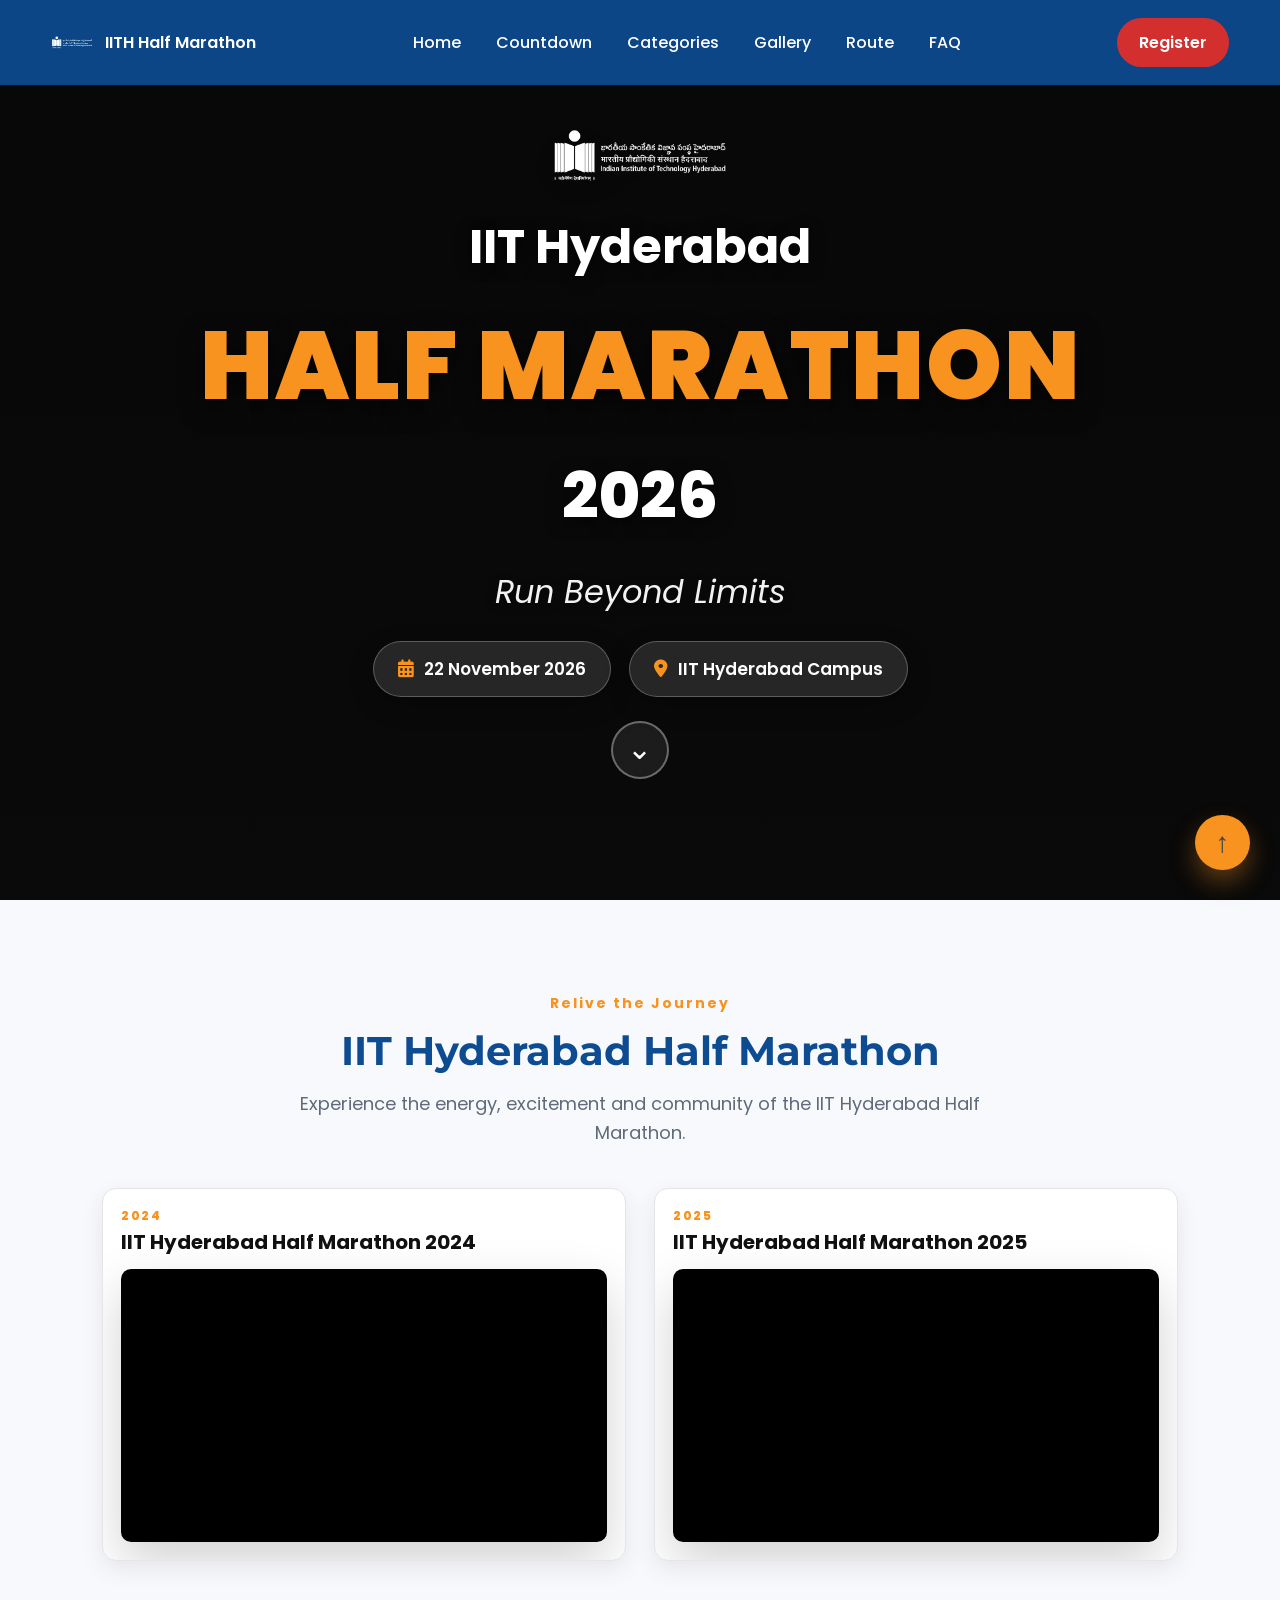
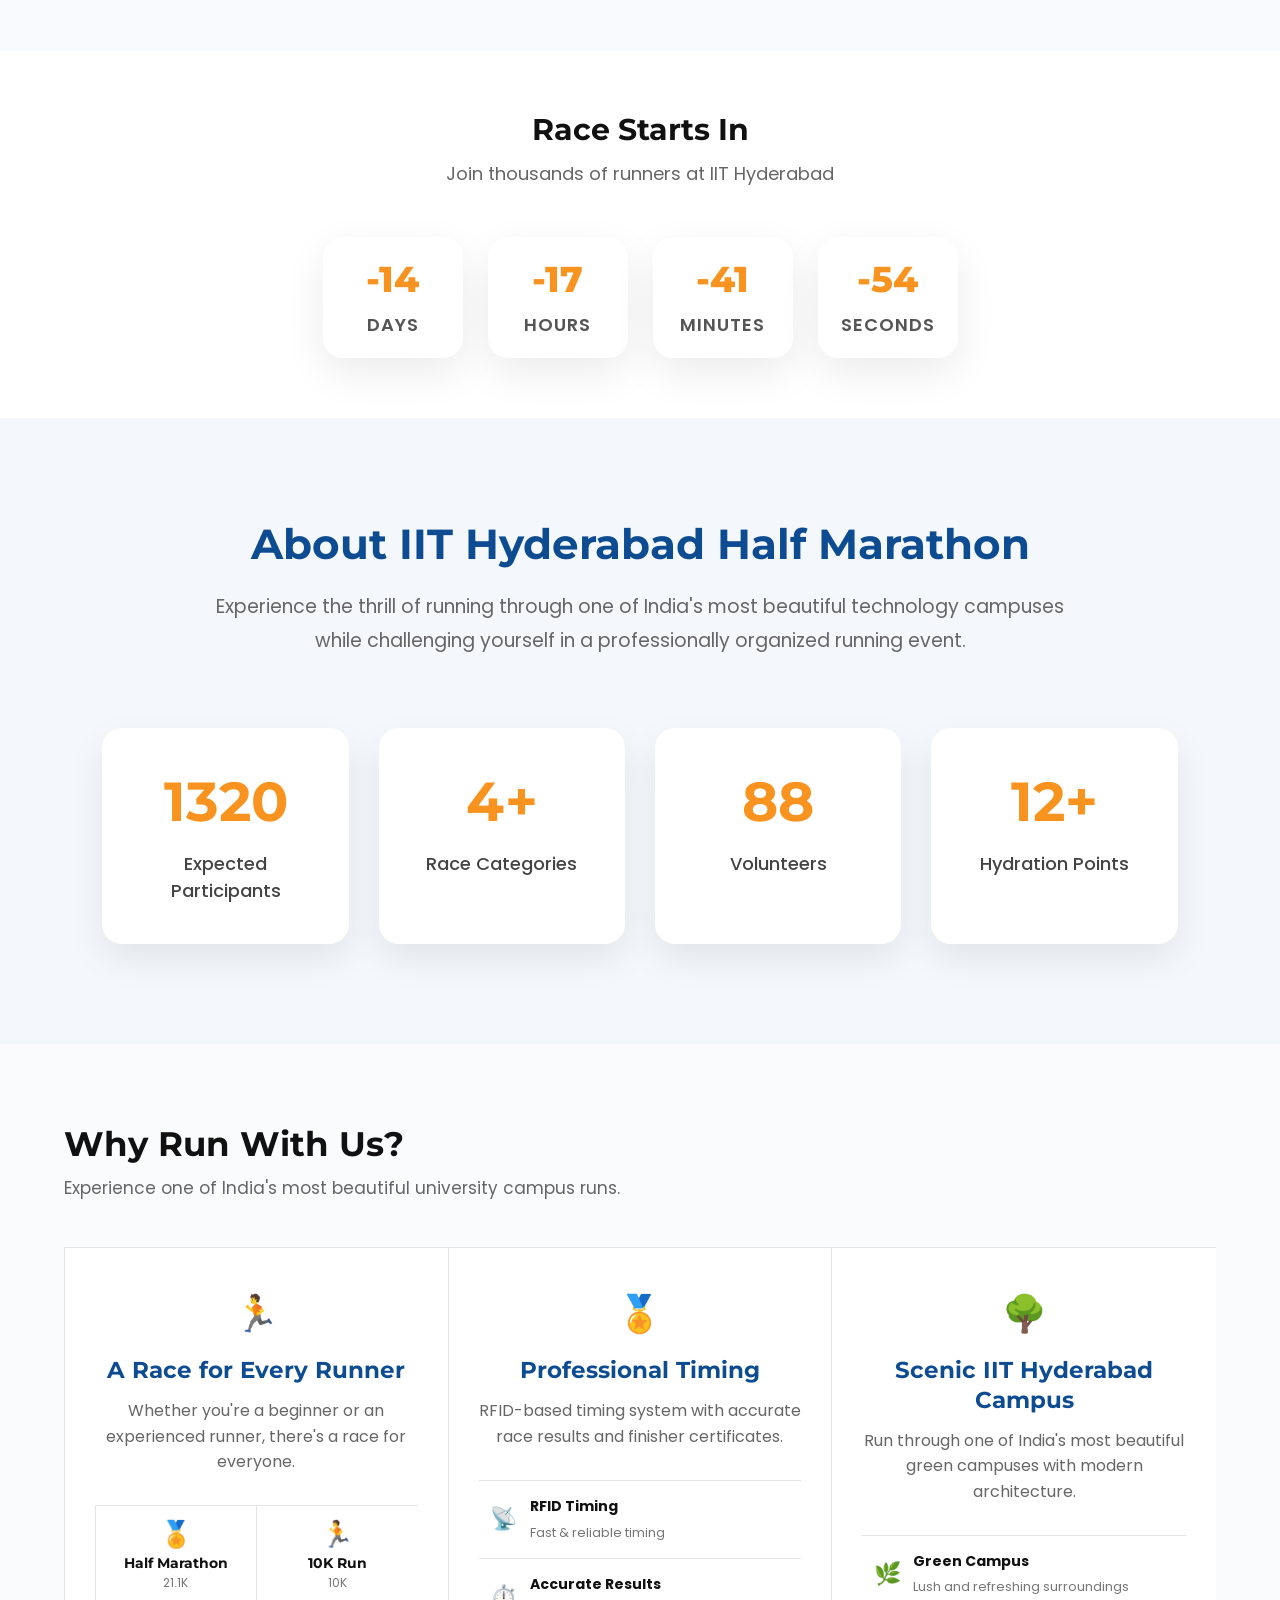
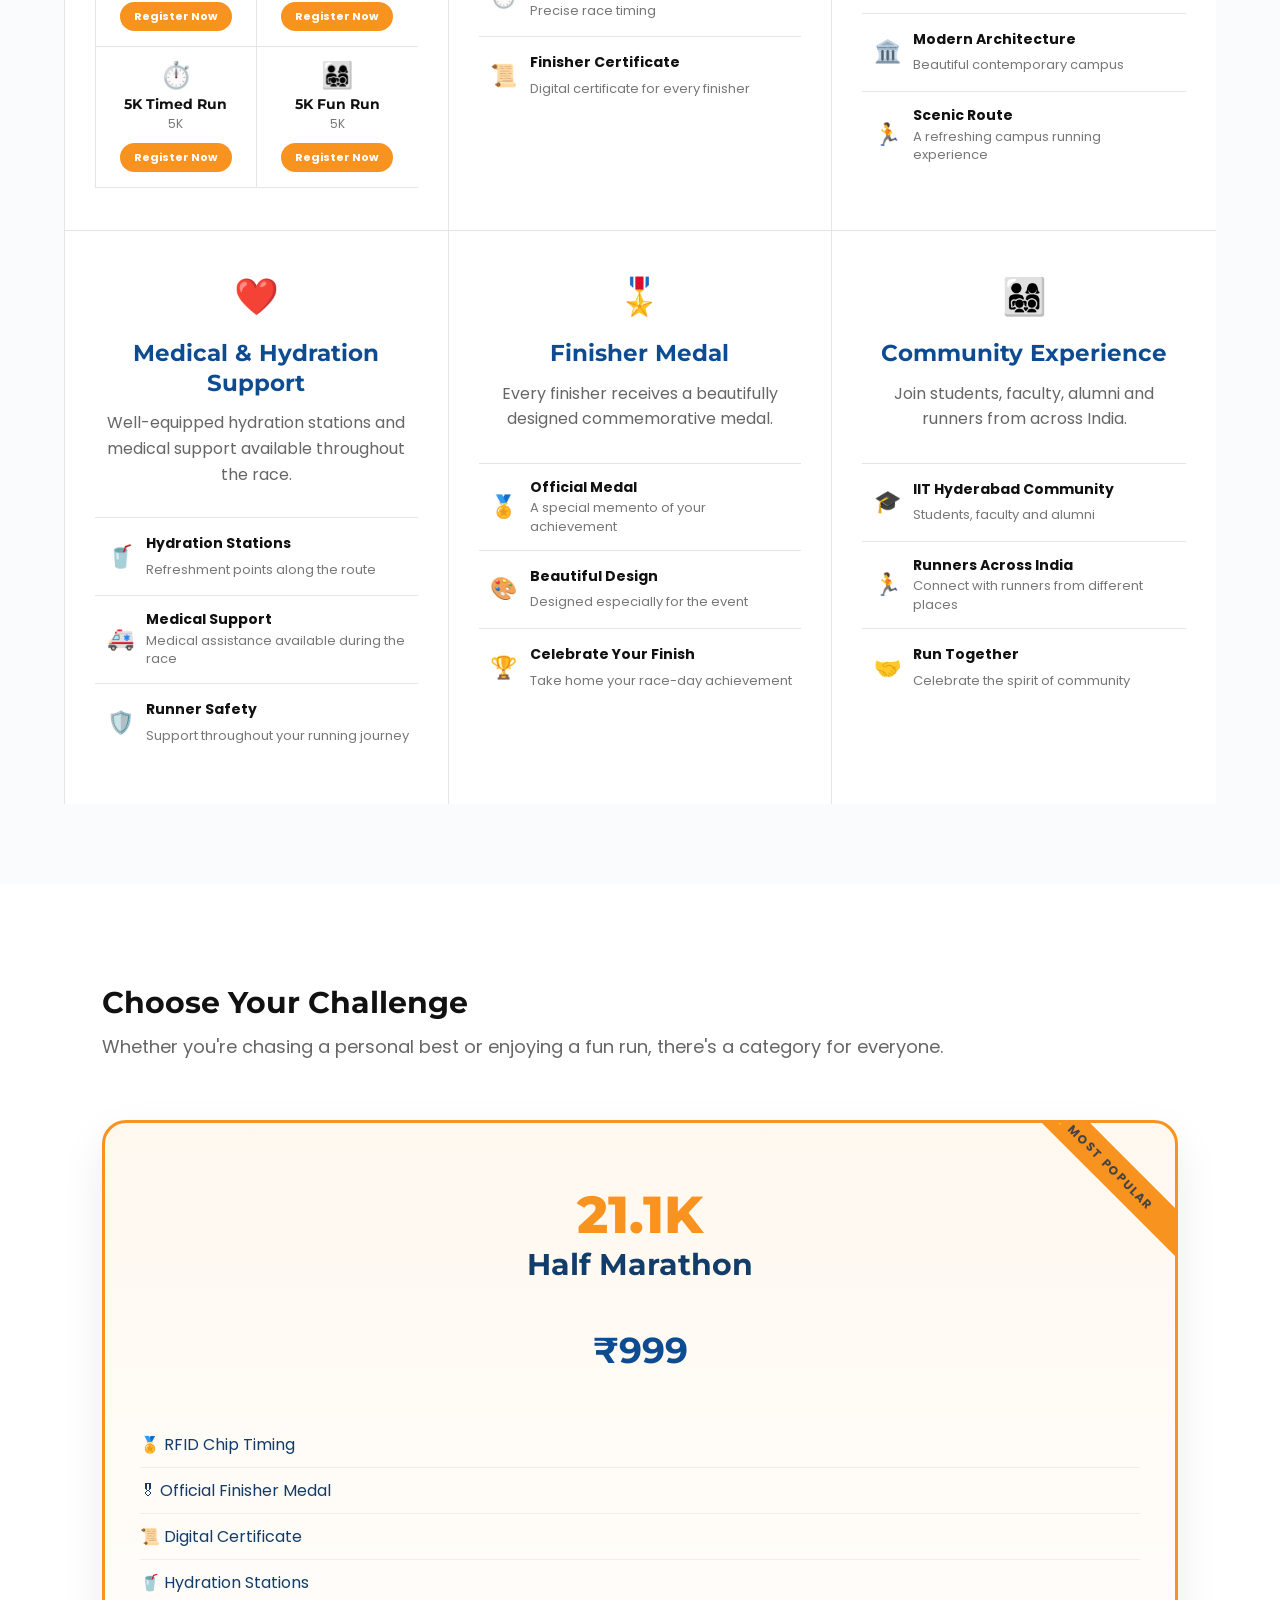
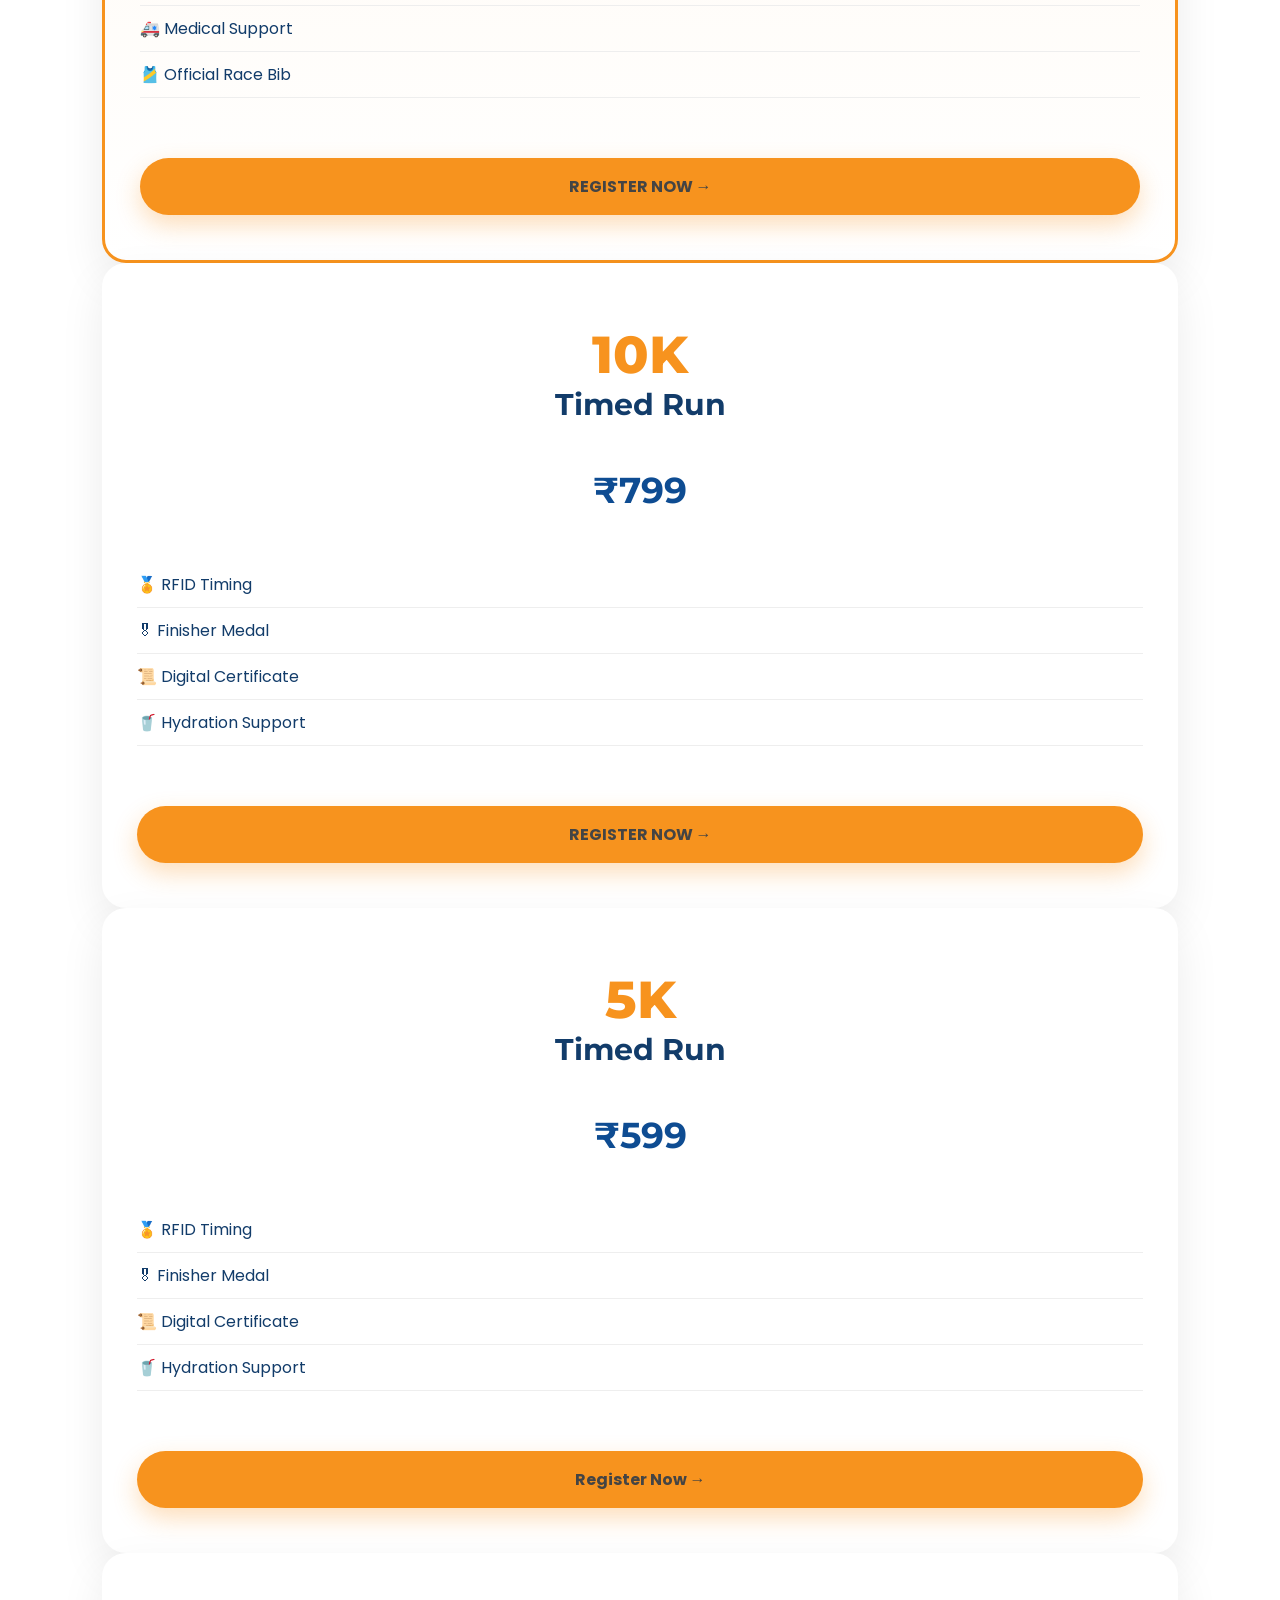
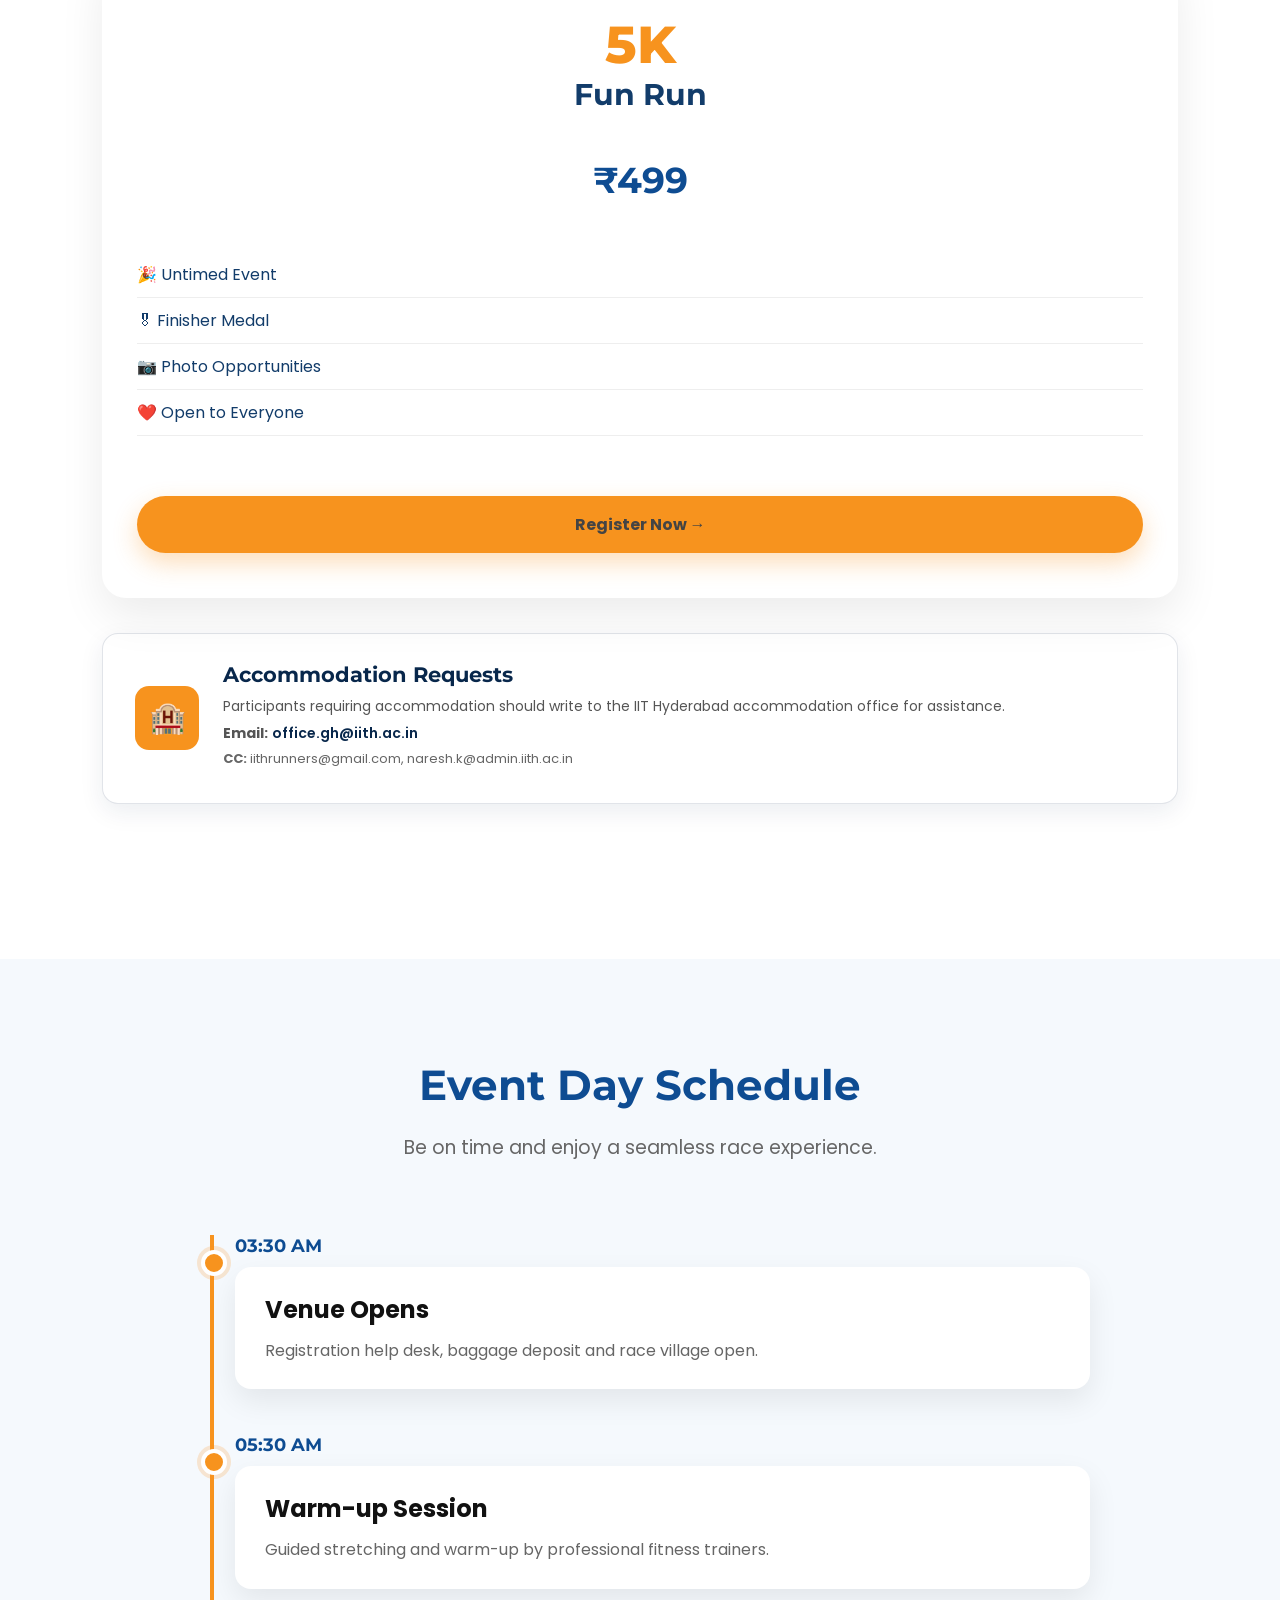
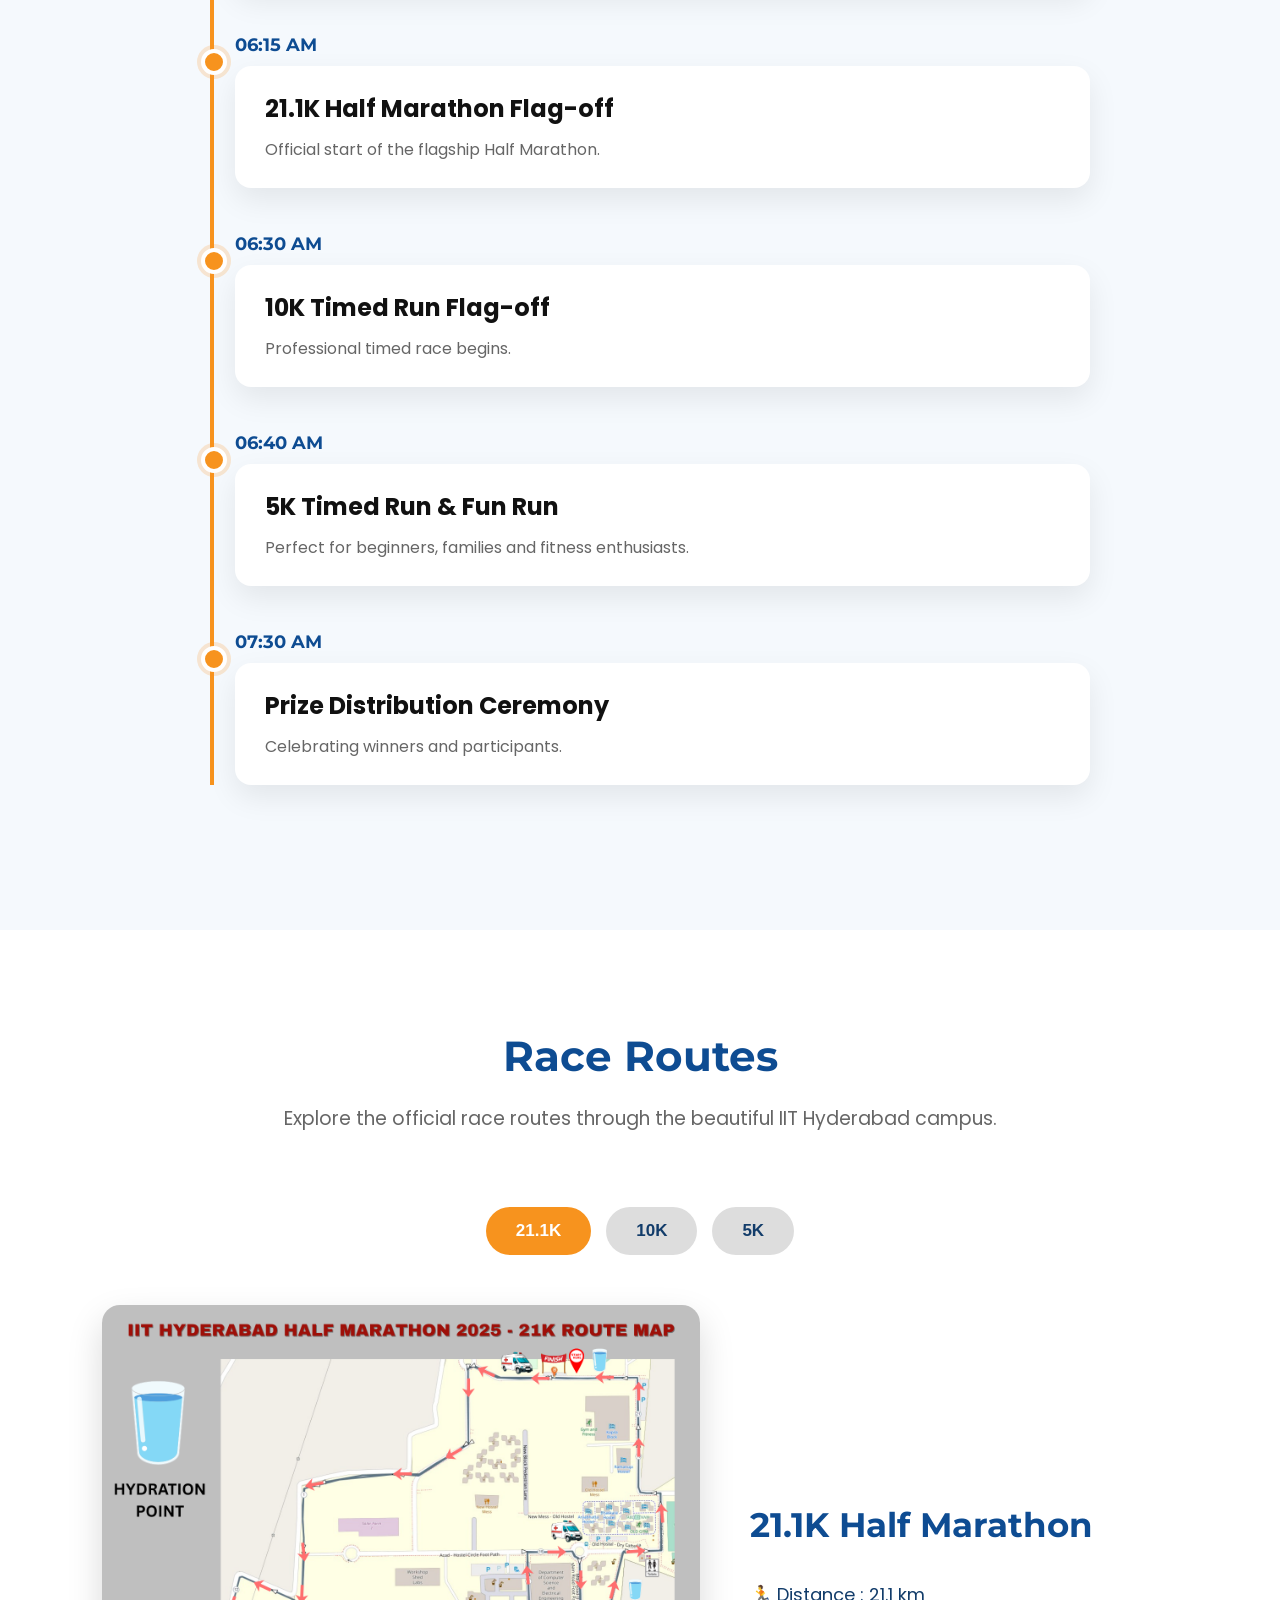
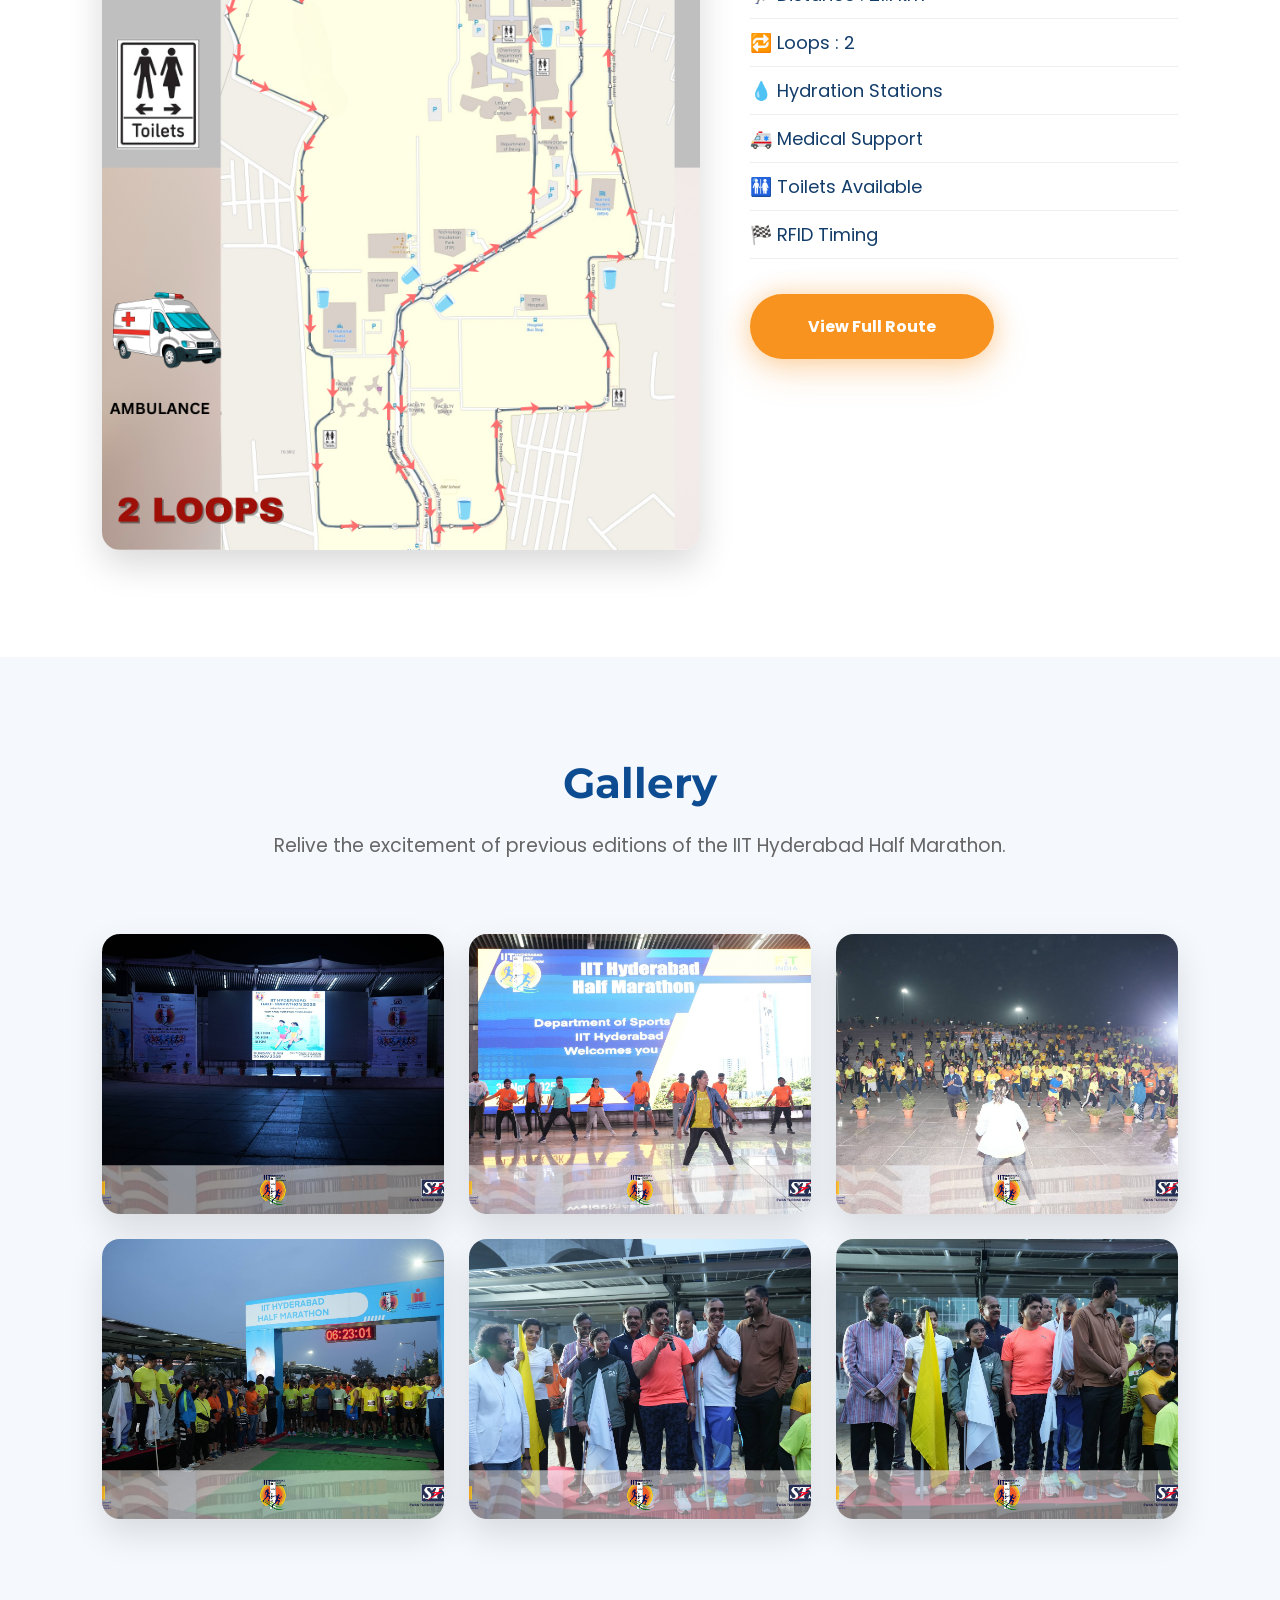
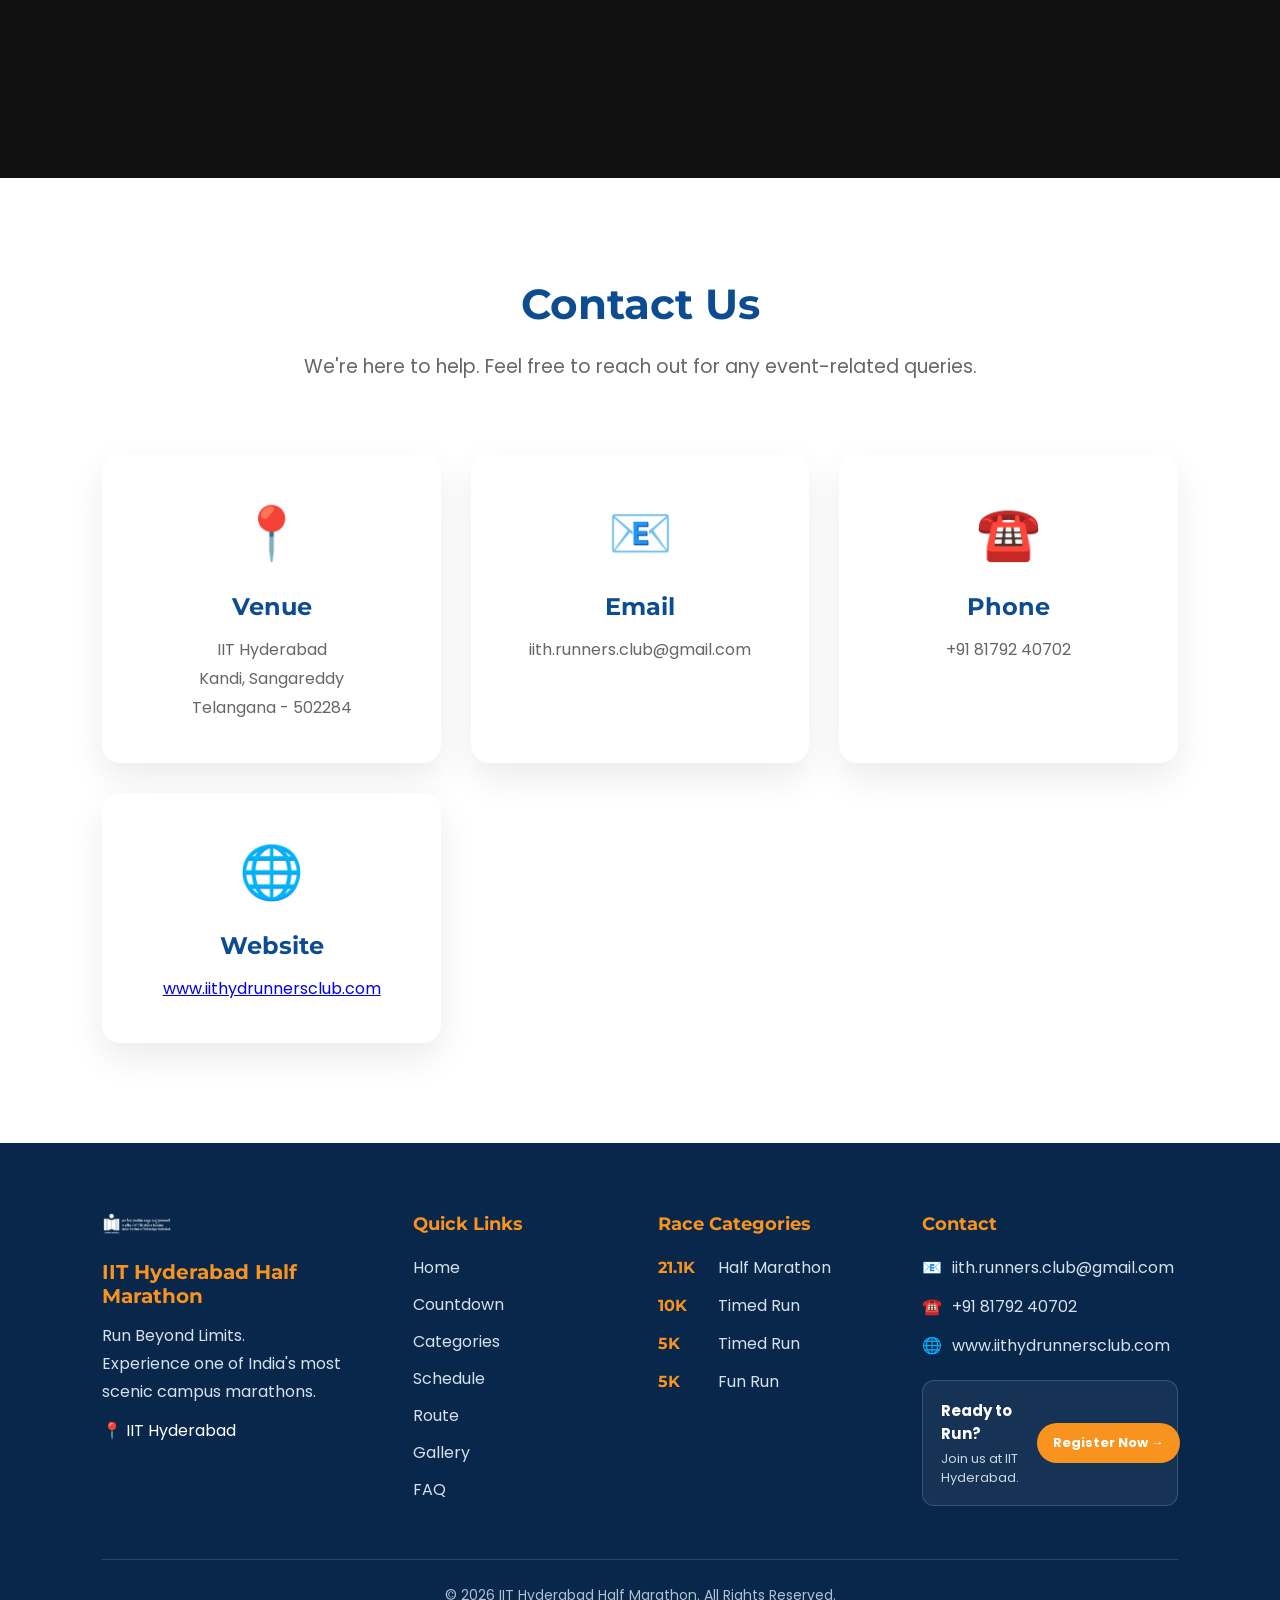
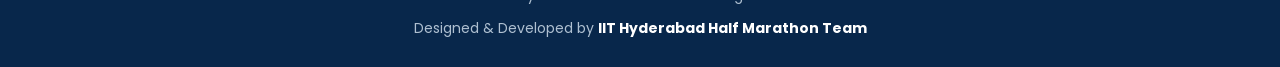
==== commit 7c031f1e: "Update index.html" ====
--- a/index.html
+++ b/index.html
@@ -4250,7 +4250,7 @@
 
     <div class="sponsor-logo-text">
         <img
-            src="assets/images/sts-logo.png"
+            src="assets/images/sts-logo.jpg"
             alt="Swan Turbine Services Pvt Ltd (STS) Logo"
             class="sts-logo"
         >
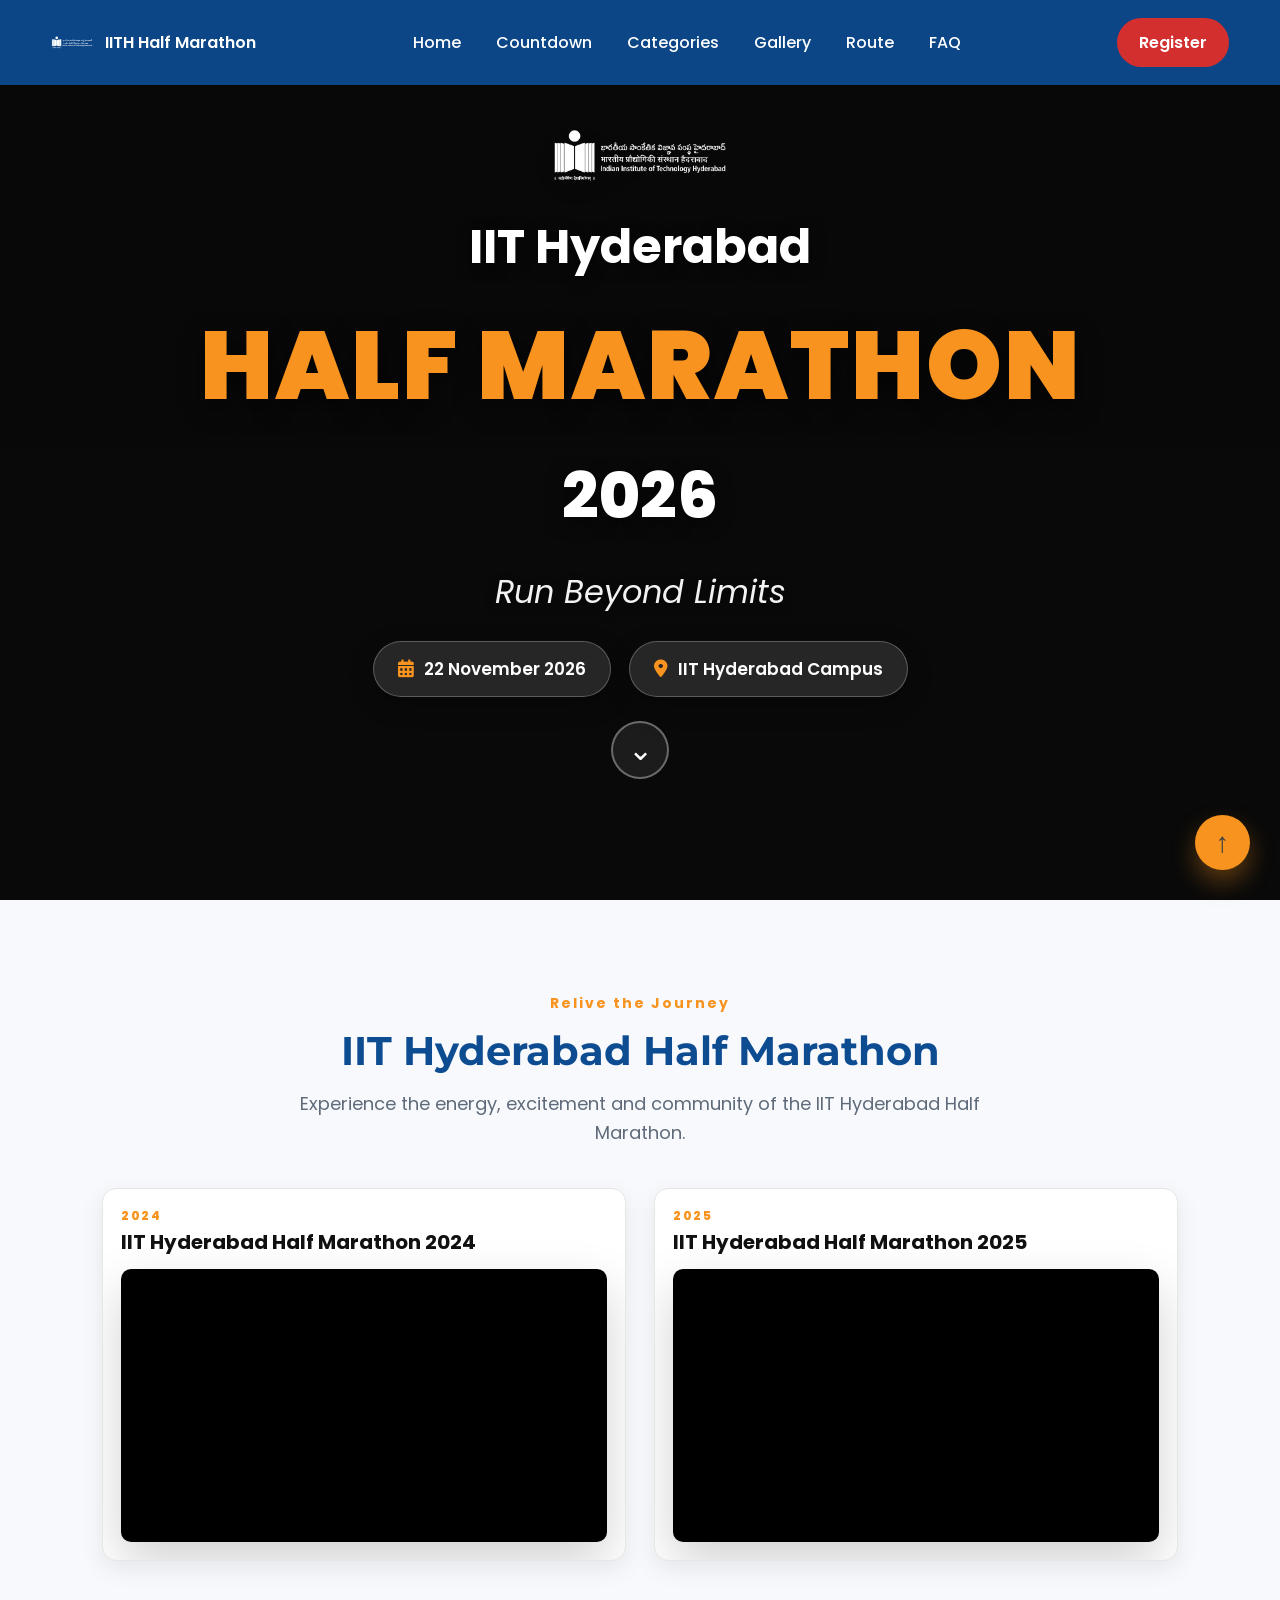
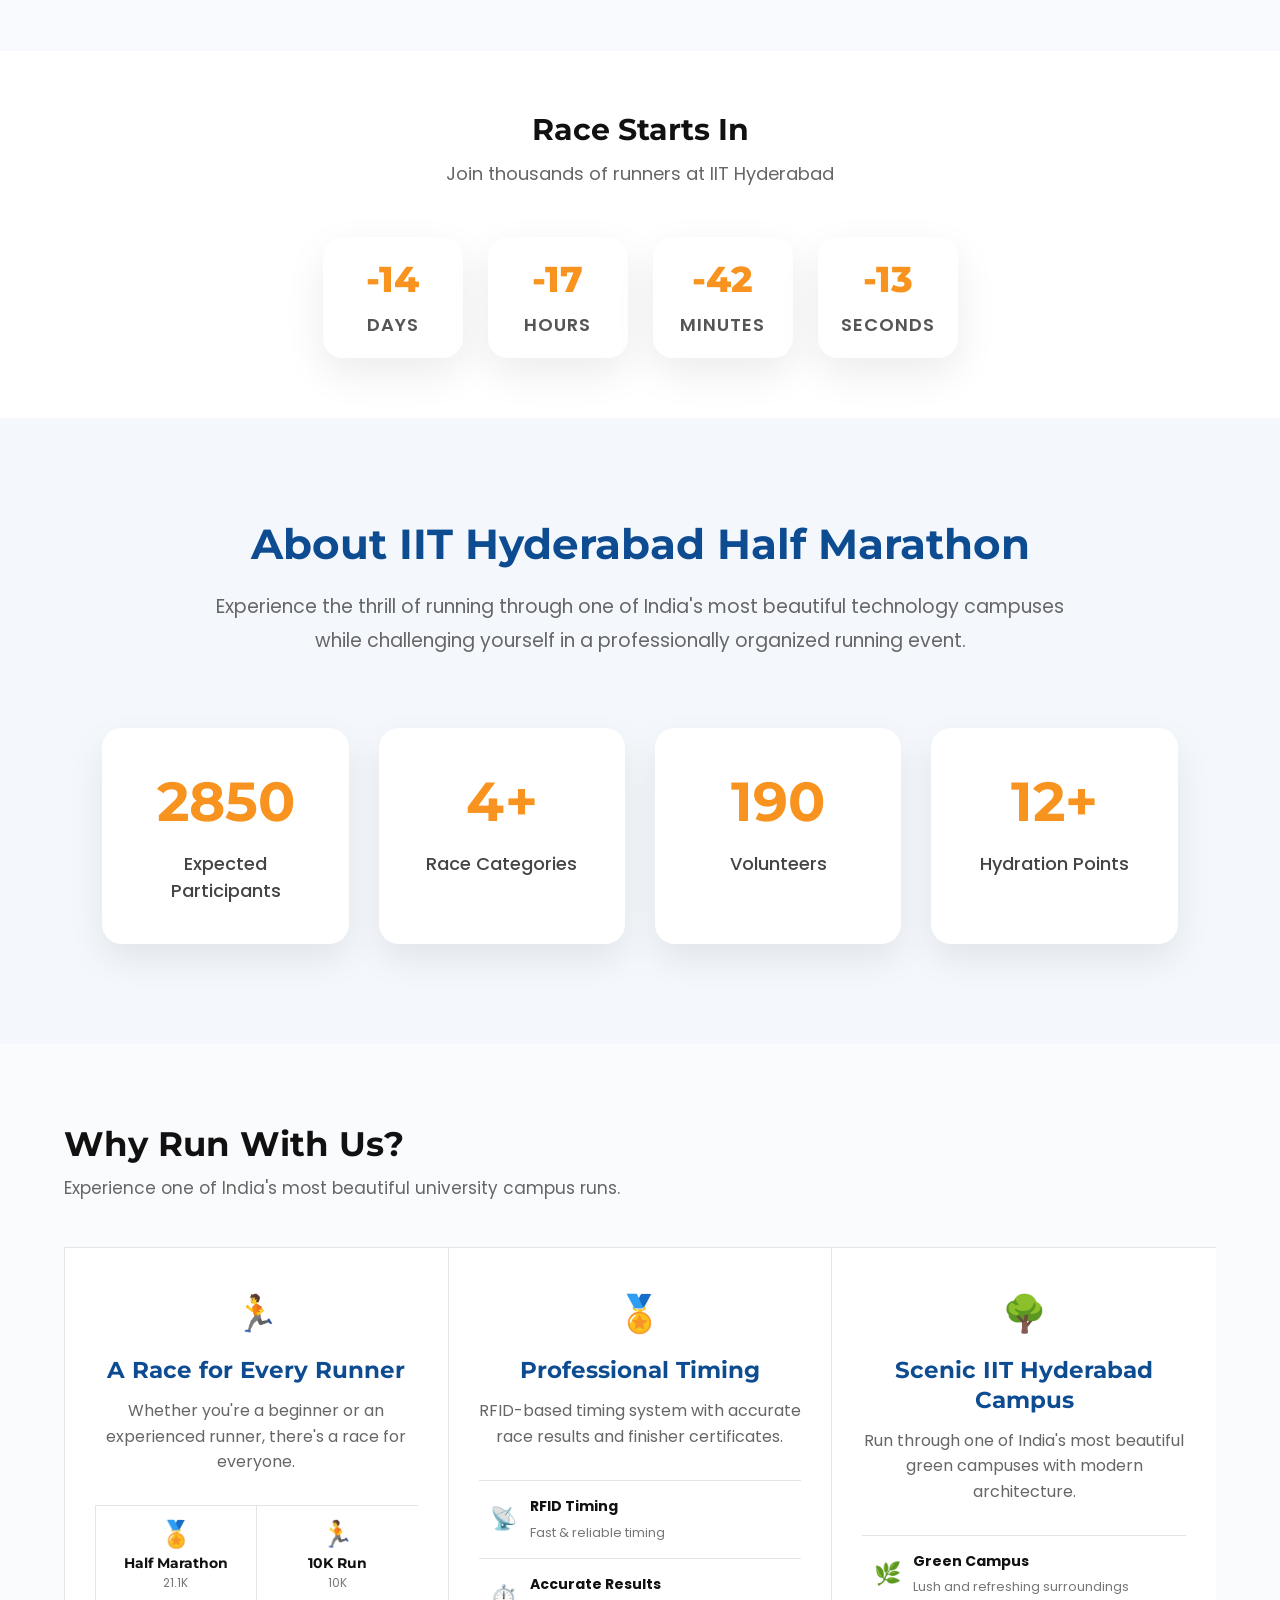
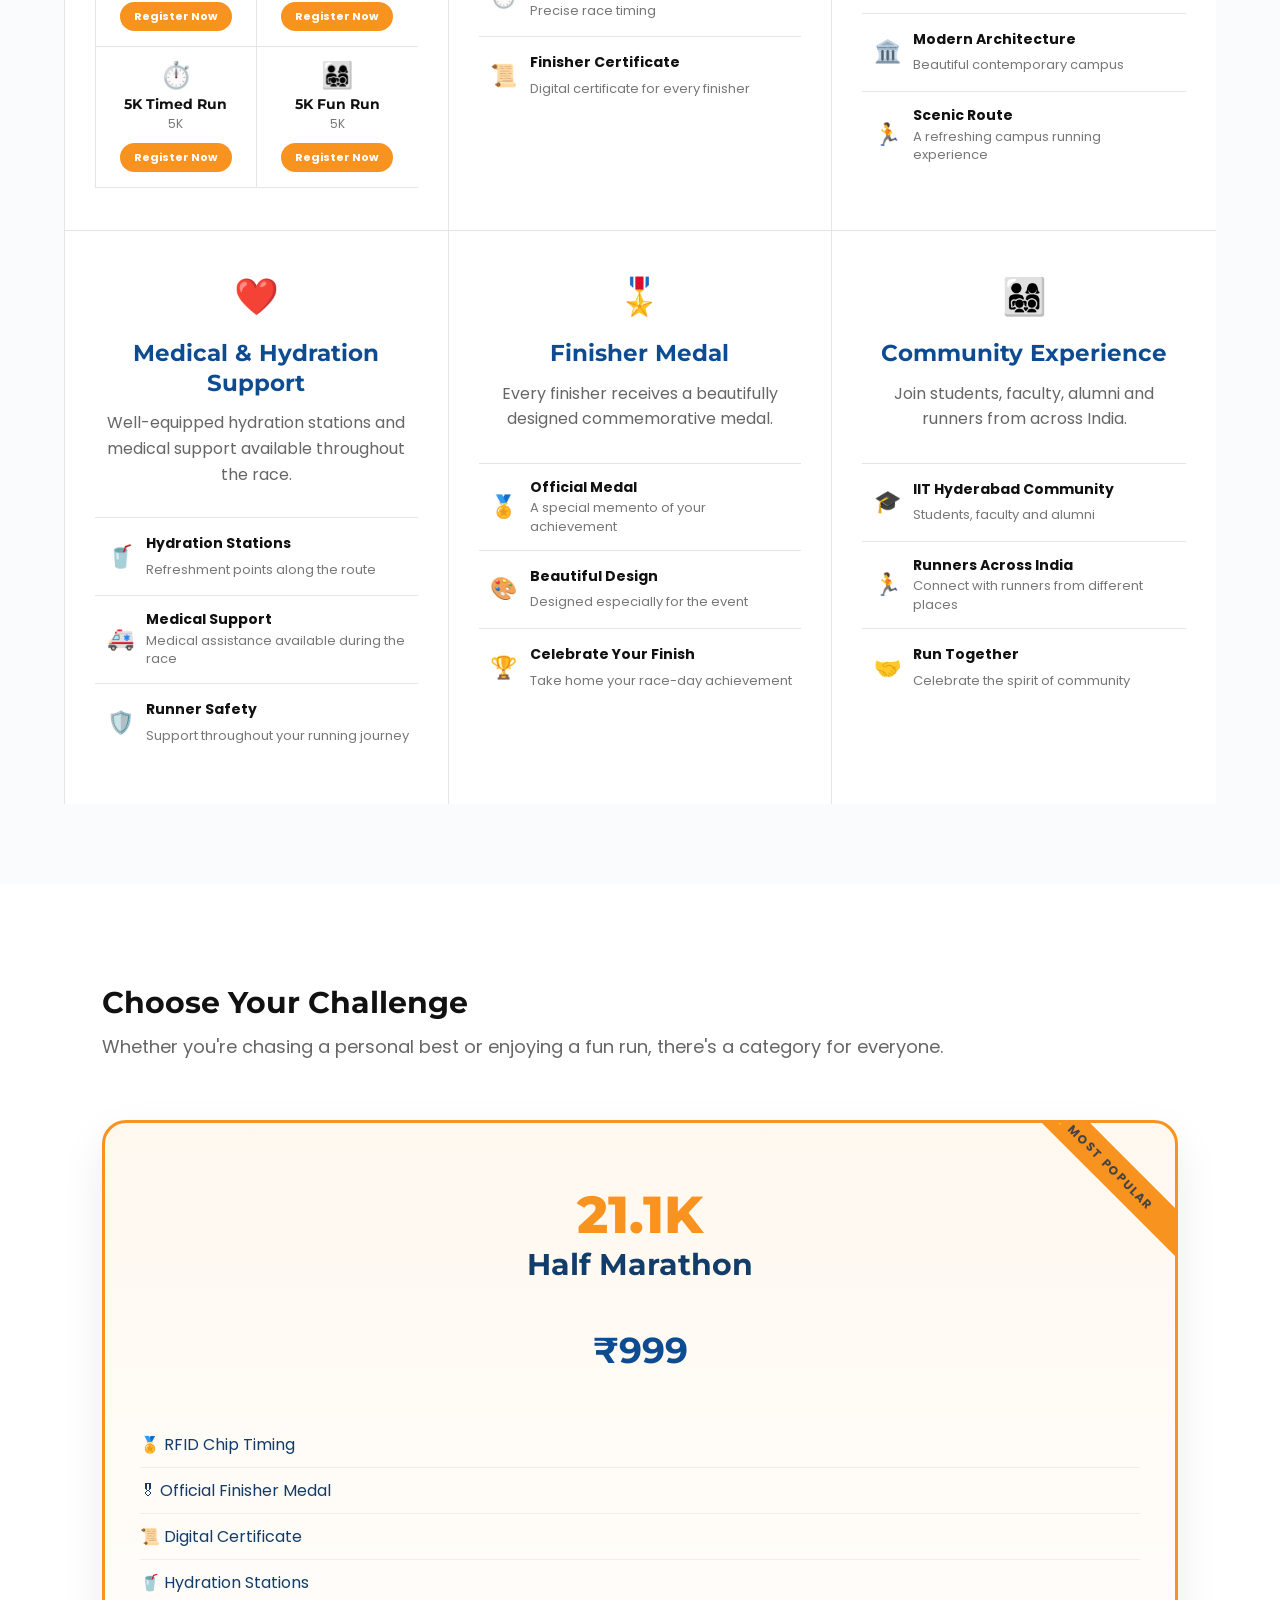
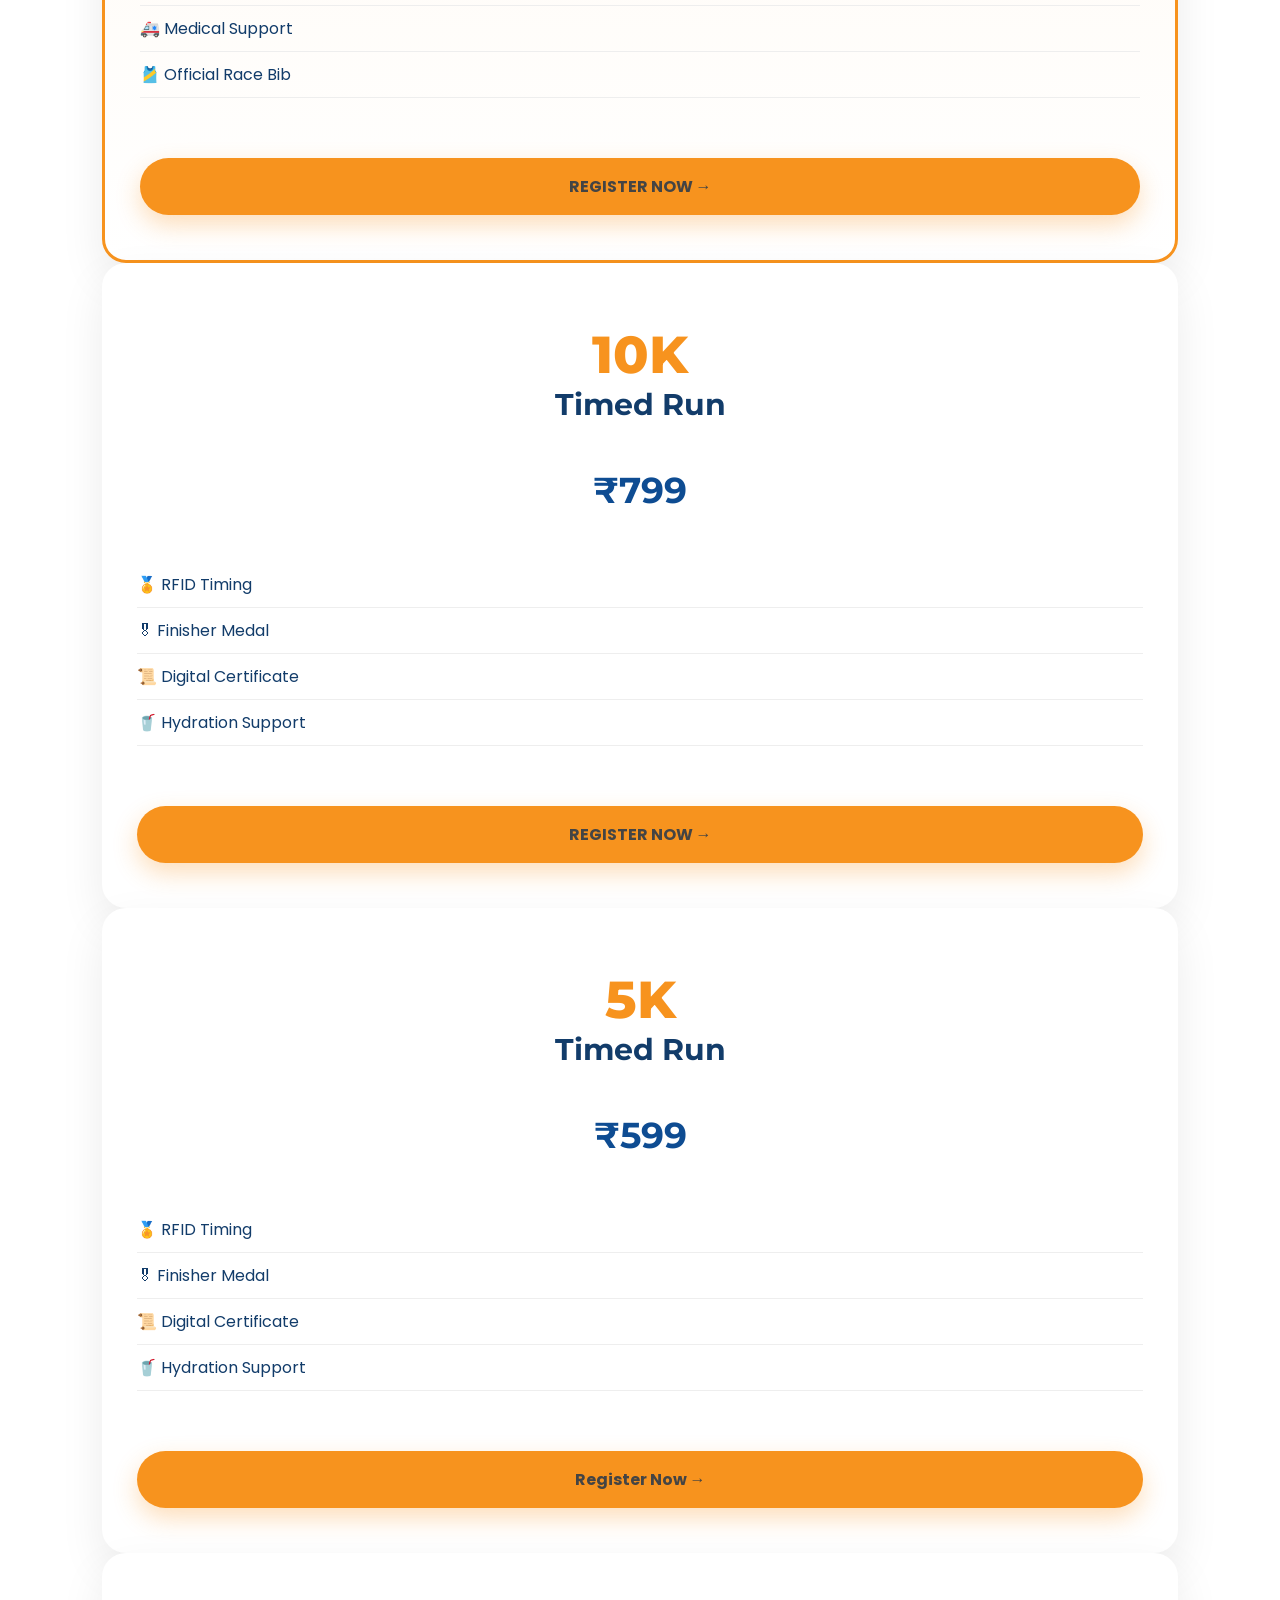
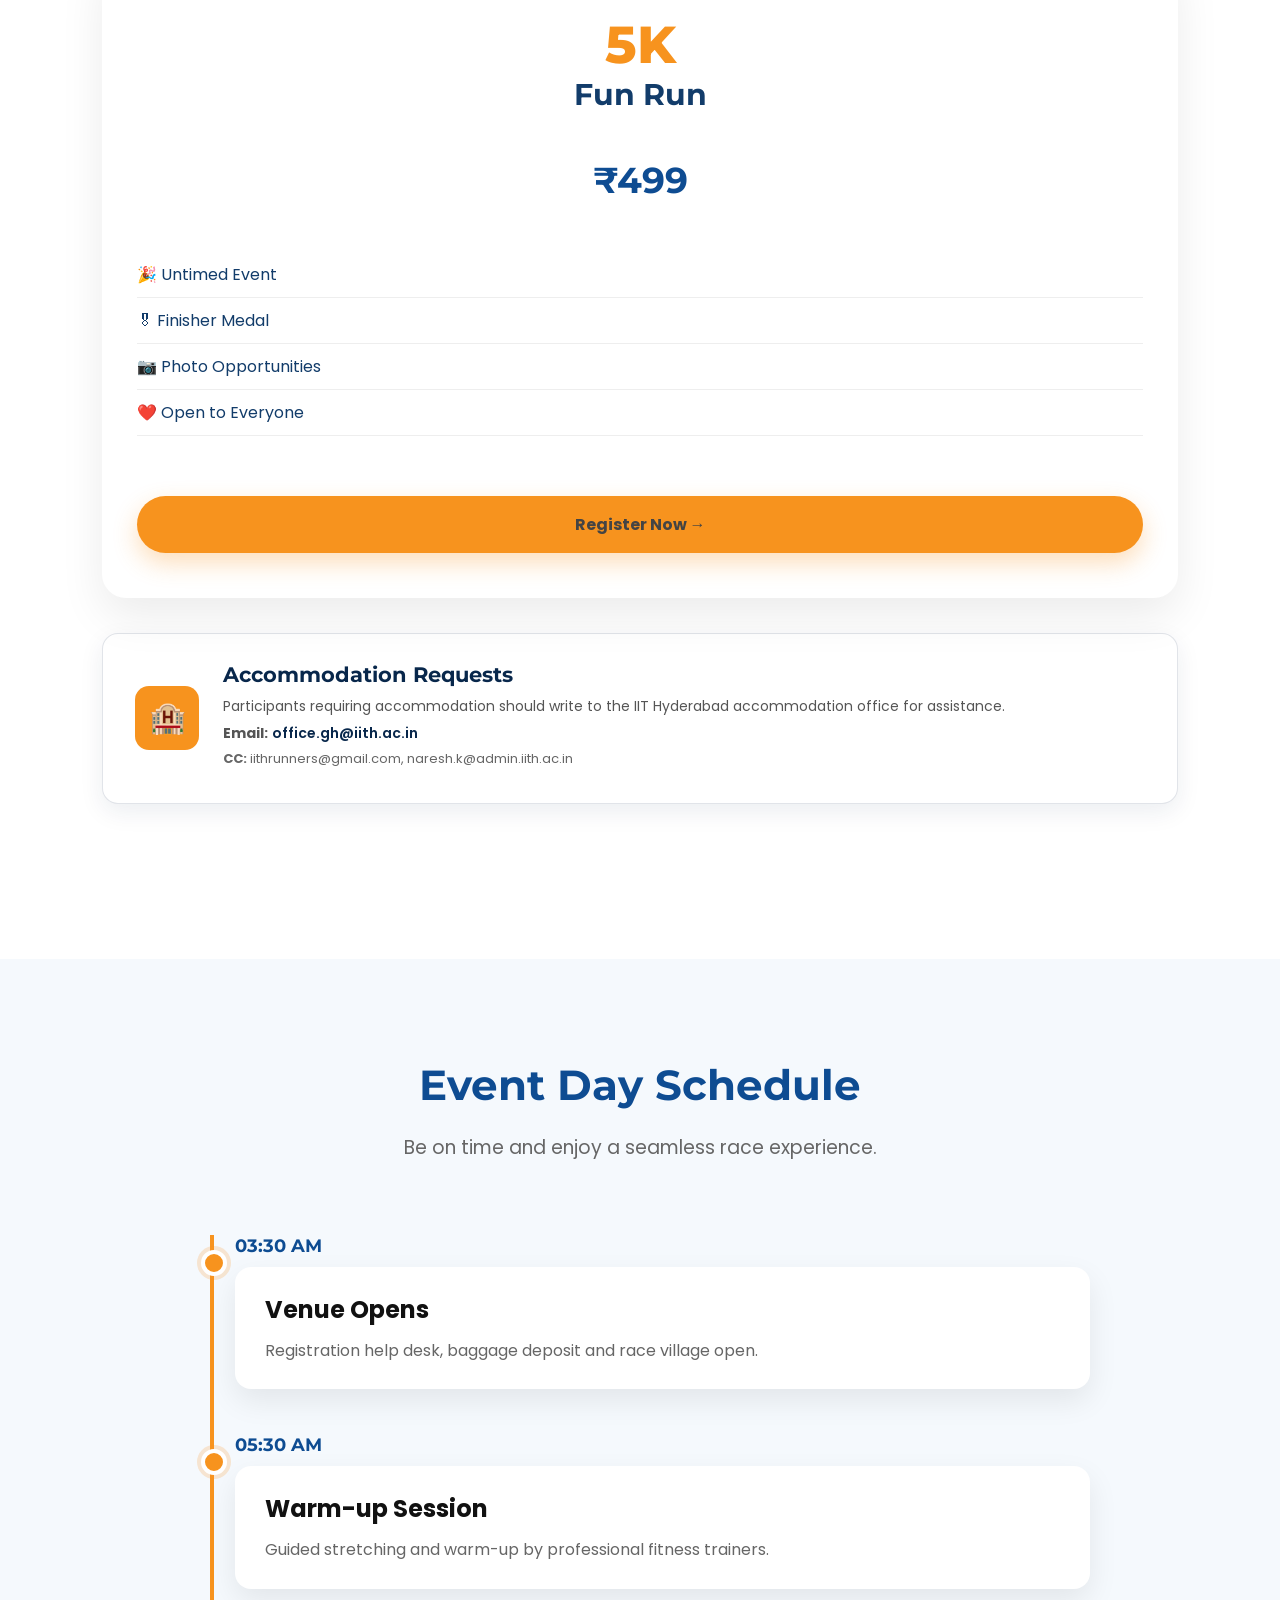
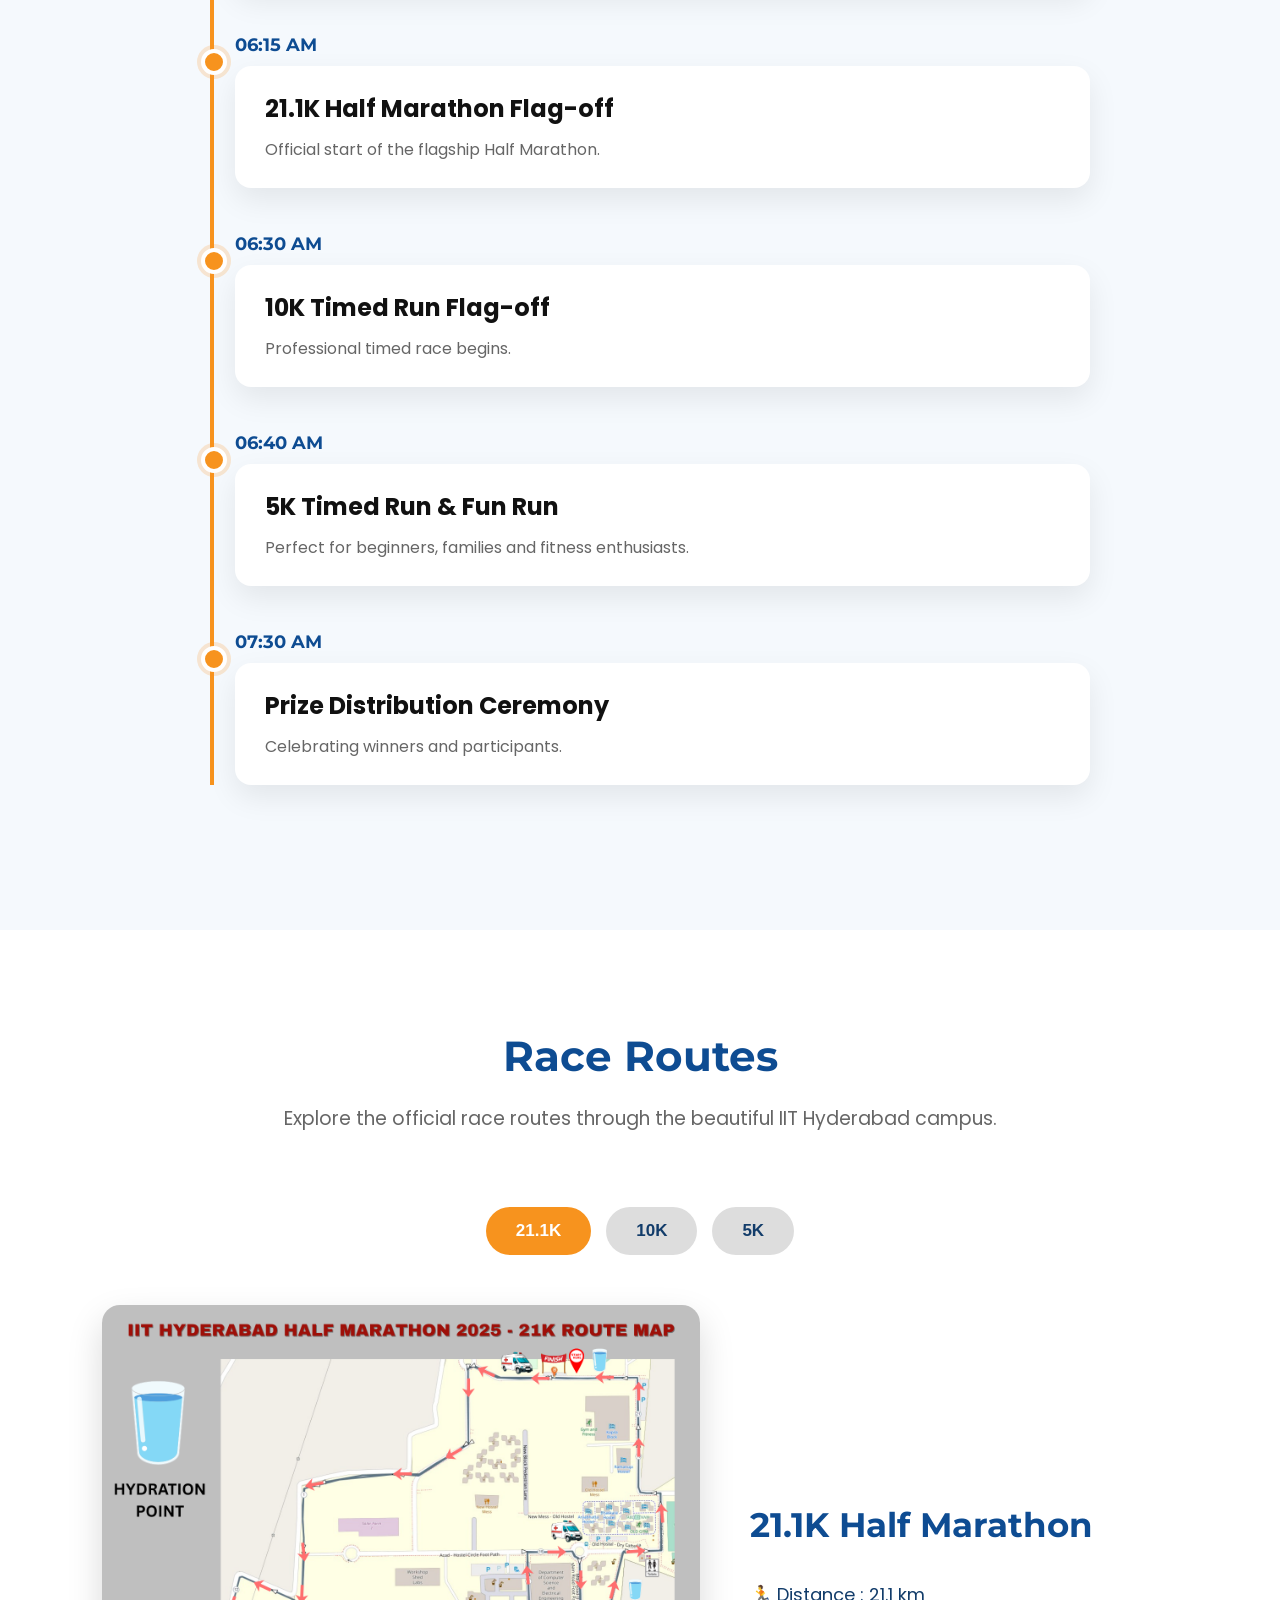
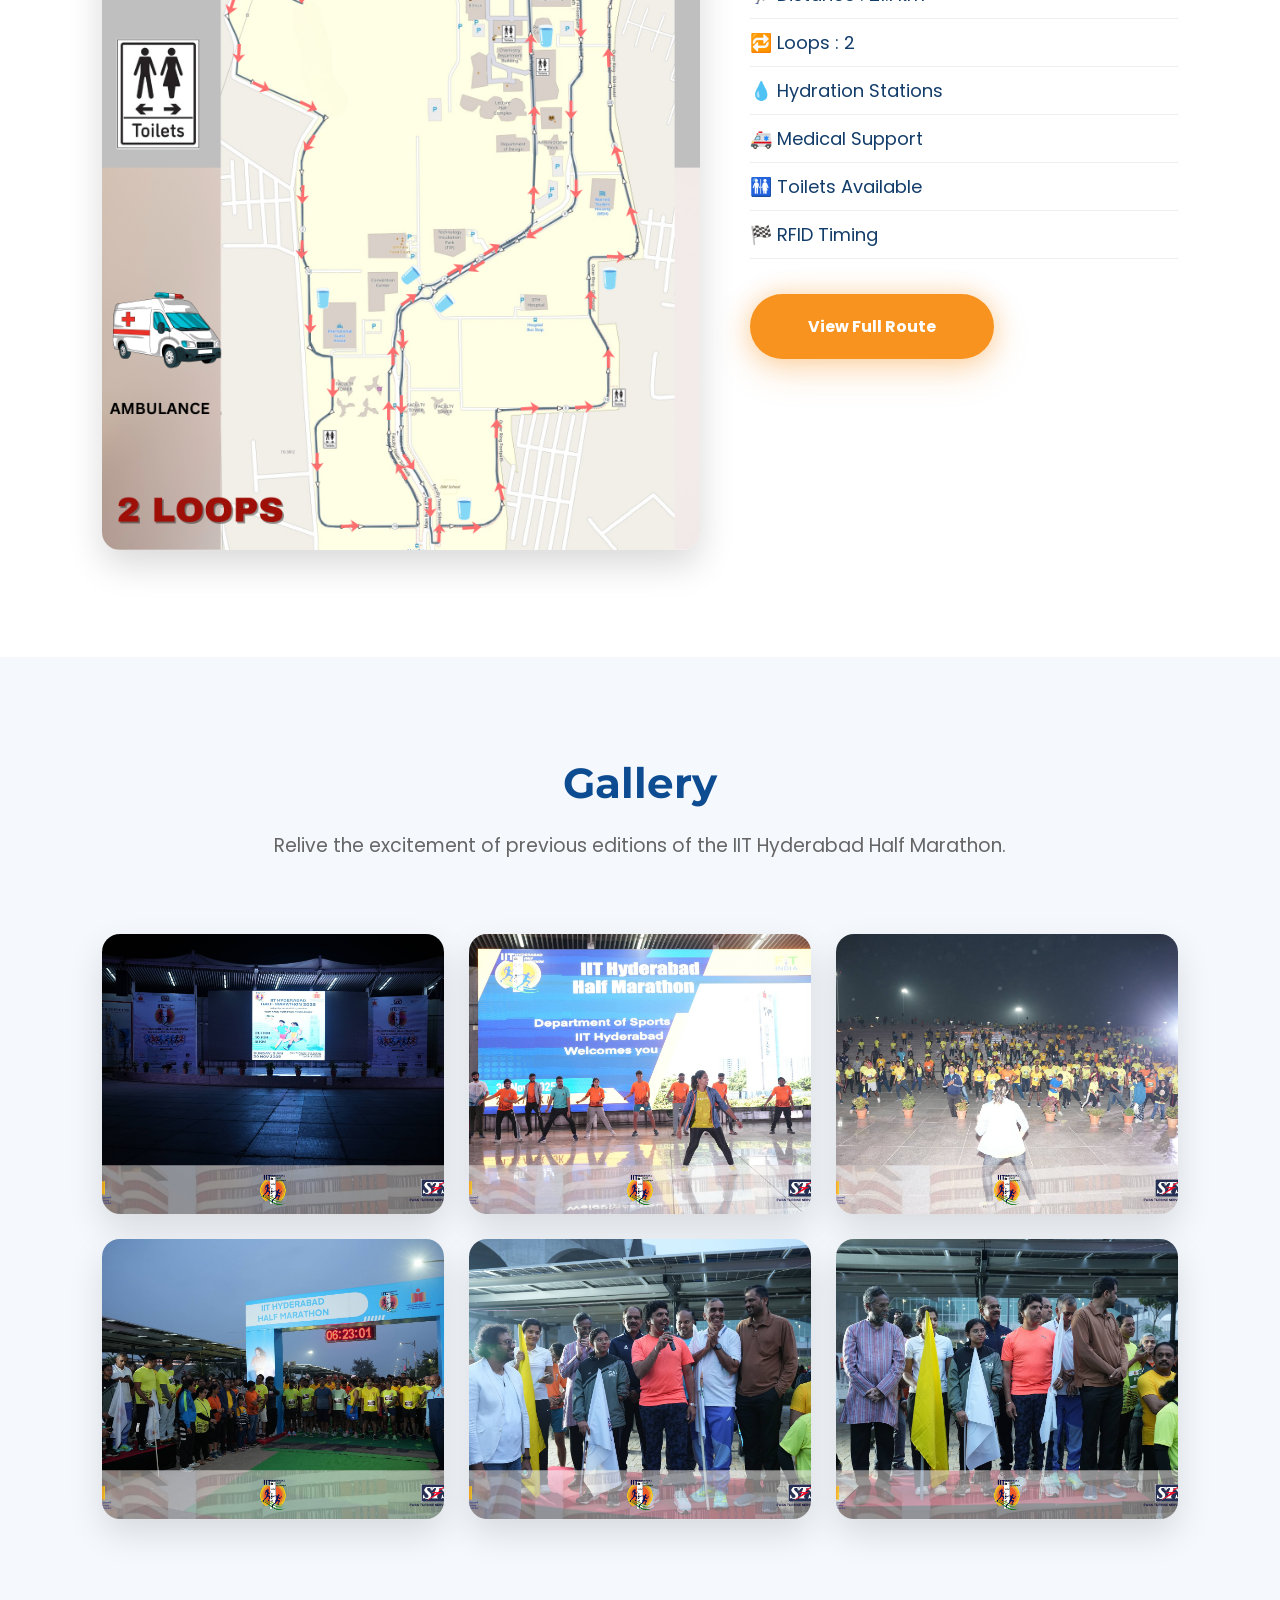
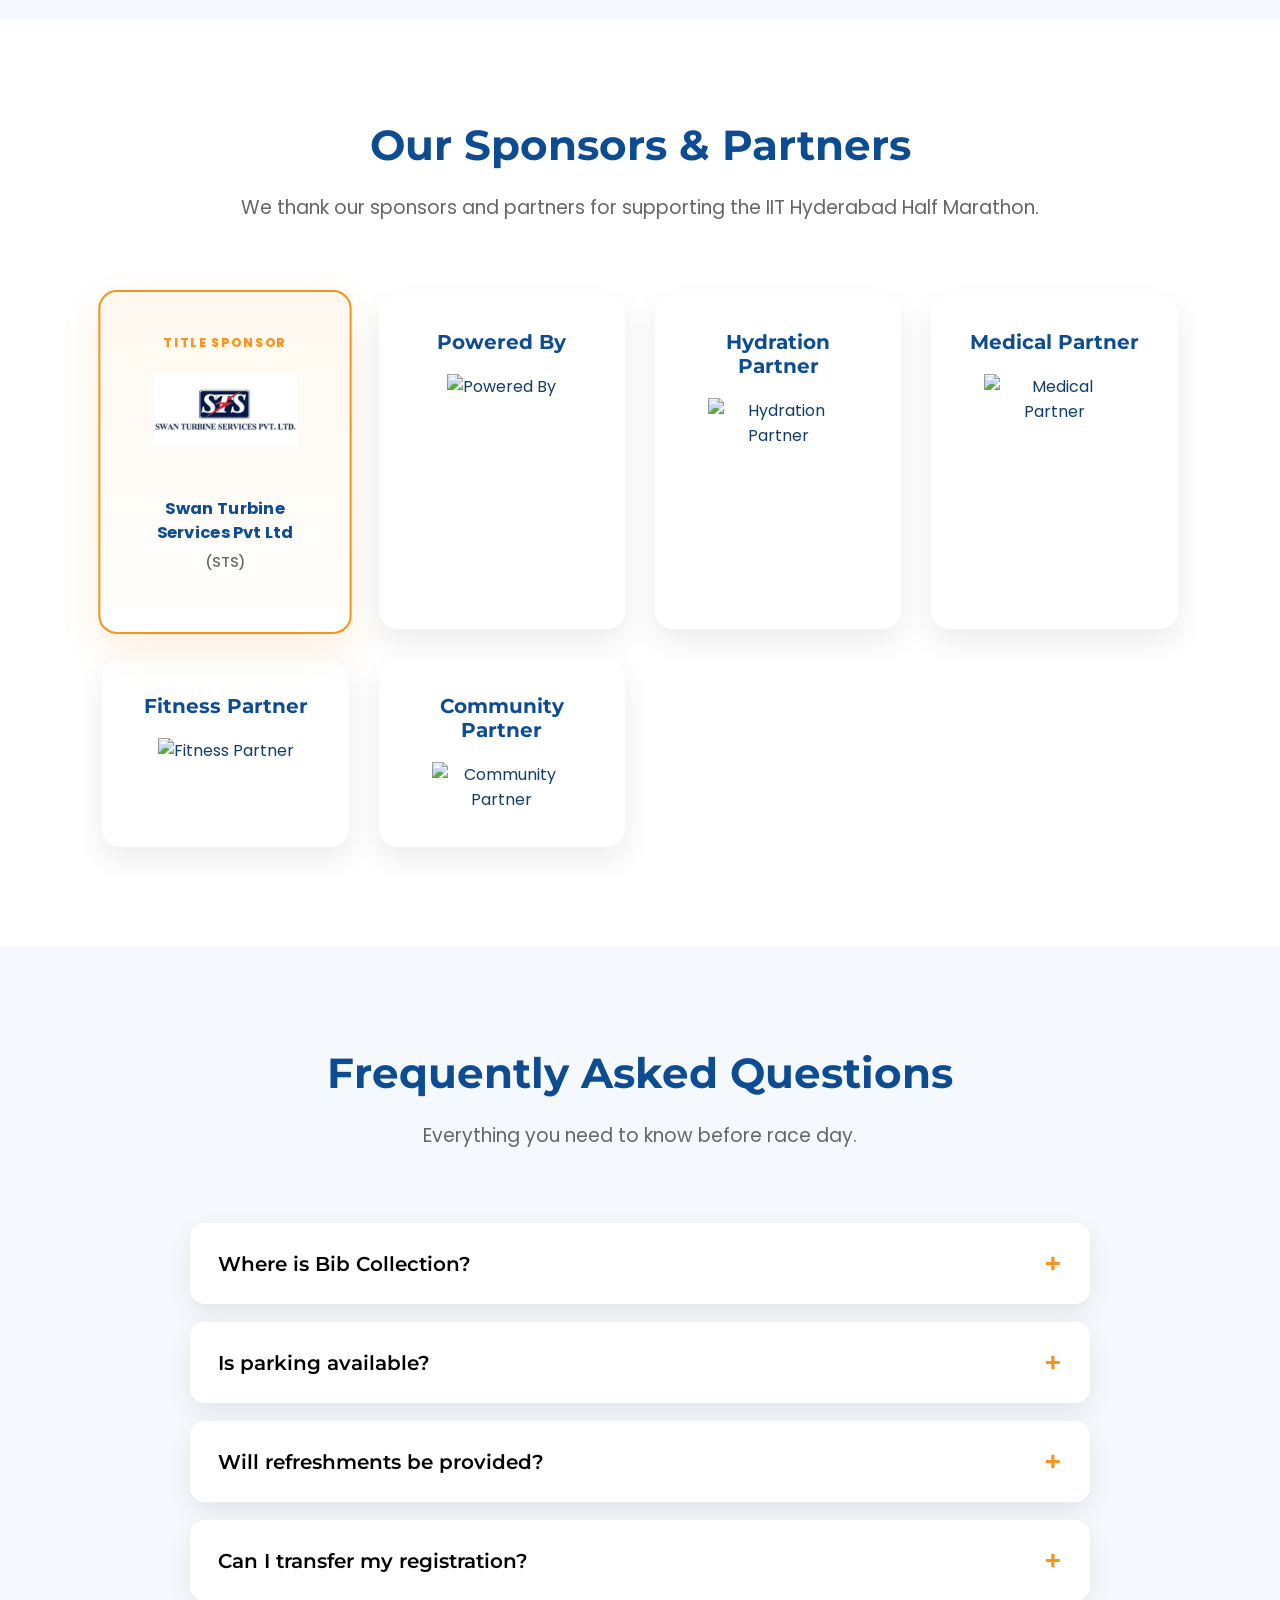
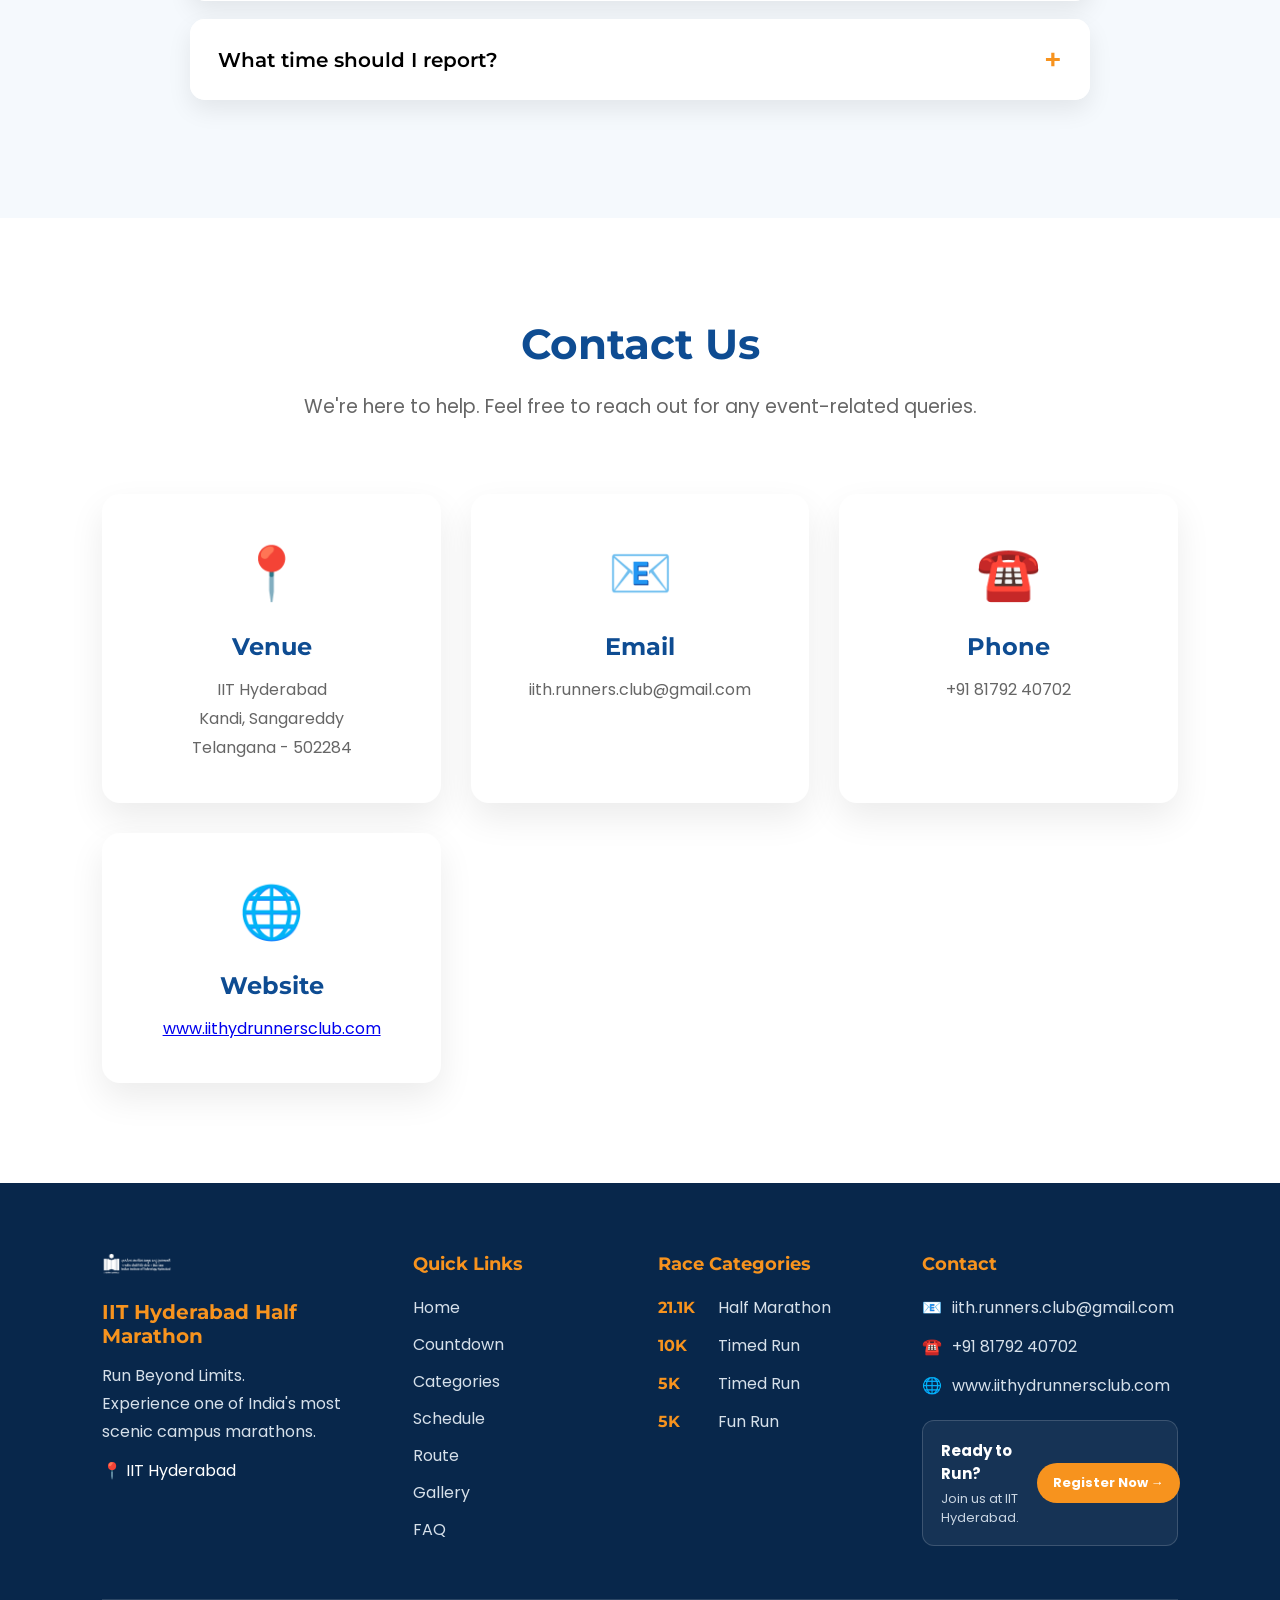
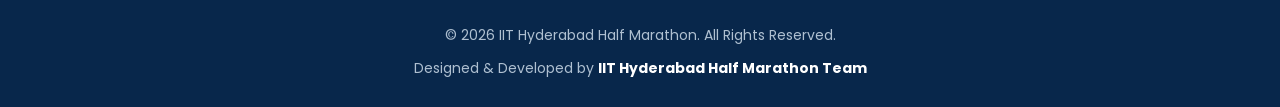
==== commit e77a36aa: "Update index.html" ====
--- a/index.html
+++ b/index.html
@@ -1855,6 +1855,34 @@
     font-size: 14px;
     font-weight: 500;
     color: #666;
+}
+            /* Highlight the Title Sponsor */
+.title-sponsor {
+    border: 2px solid #F7931E;
+    background: linear-gradient(180deg, #FFF8EF, #FFFFFF);
+    box-shadow: 0 15px 35px rgba(247, 147, 30, 0.15);
+    transform: scale(1.03);
+}
+
+.title-sponsor .sponsor-label {
+    display: inline-block;
+    color: #F7931E;
+    font-size: 12px;
+    font-weight: 800;
+    letter-spacing: 1.5px;
+    margin-bottom: 15px;
+}
+
+.title-sponsor .sts-logo {
+    width: 180px;
+    height: 80px;
+    object-fit: contain;
+    margin-bottom: 15px;
+}
+
+.title-sponsor .sponsor-logo-text strong {
+    font-size: 16px;
+    color: #0E4C92;
 }
 
 /*==========================
@@ -4245,20 +4273,22 @@
 
         <div class="sponsor-grid">
 
-    <div class="sponsor-card">
-    <h3>Title Sponsor</h3>
+   
+<div class="sponsor-card title-sponsor">
+    <span class="sponsor-label">TITLE SPONSOR</span>
+
+    <img
+        src="assets/images/sts-logo.jpg"
+        alt="Swan Turbine Services Pvt Ltd (STS) Logo"
+        class="sts-logo"
+    >
 
     <div class="sponsor-logo-text">
-        <img
-            src="assets/images/sts-logo.jpg"
-            alt="Swan Turbine Services Pvt Ltd (STS) Logo"
-            class="sts-logo"
-        >
-
         <strong>Swan Turbine Services Pvt Ltd</strong>
         <span>(STS)</span>
     </div>
 </div>
+
 
             <div class="sponsor-card">
                 <h3>Powered By</h3>
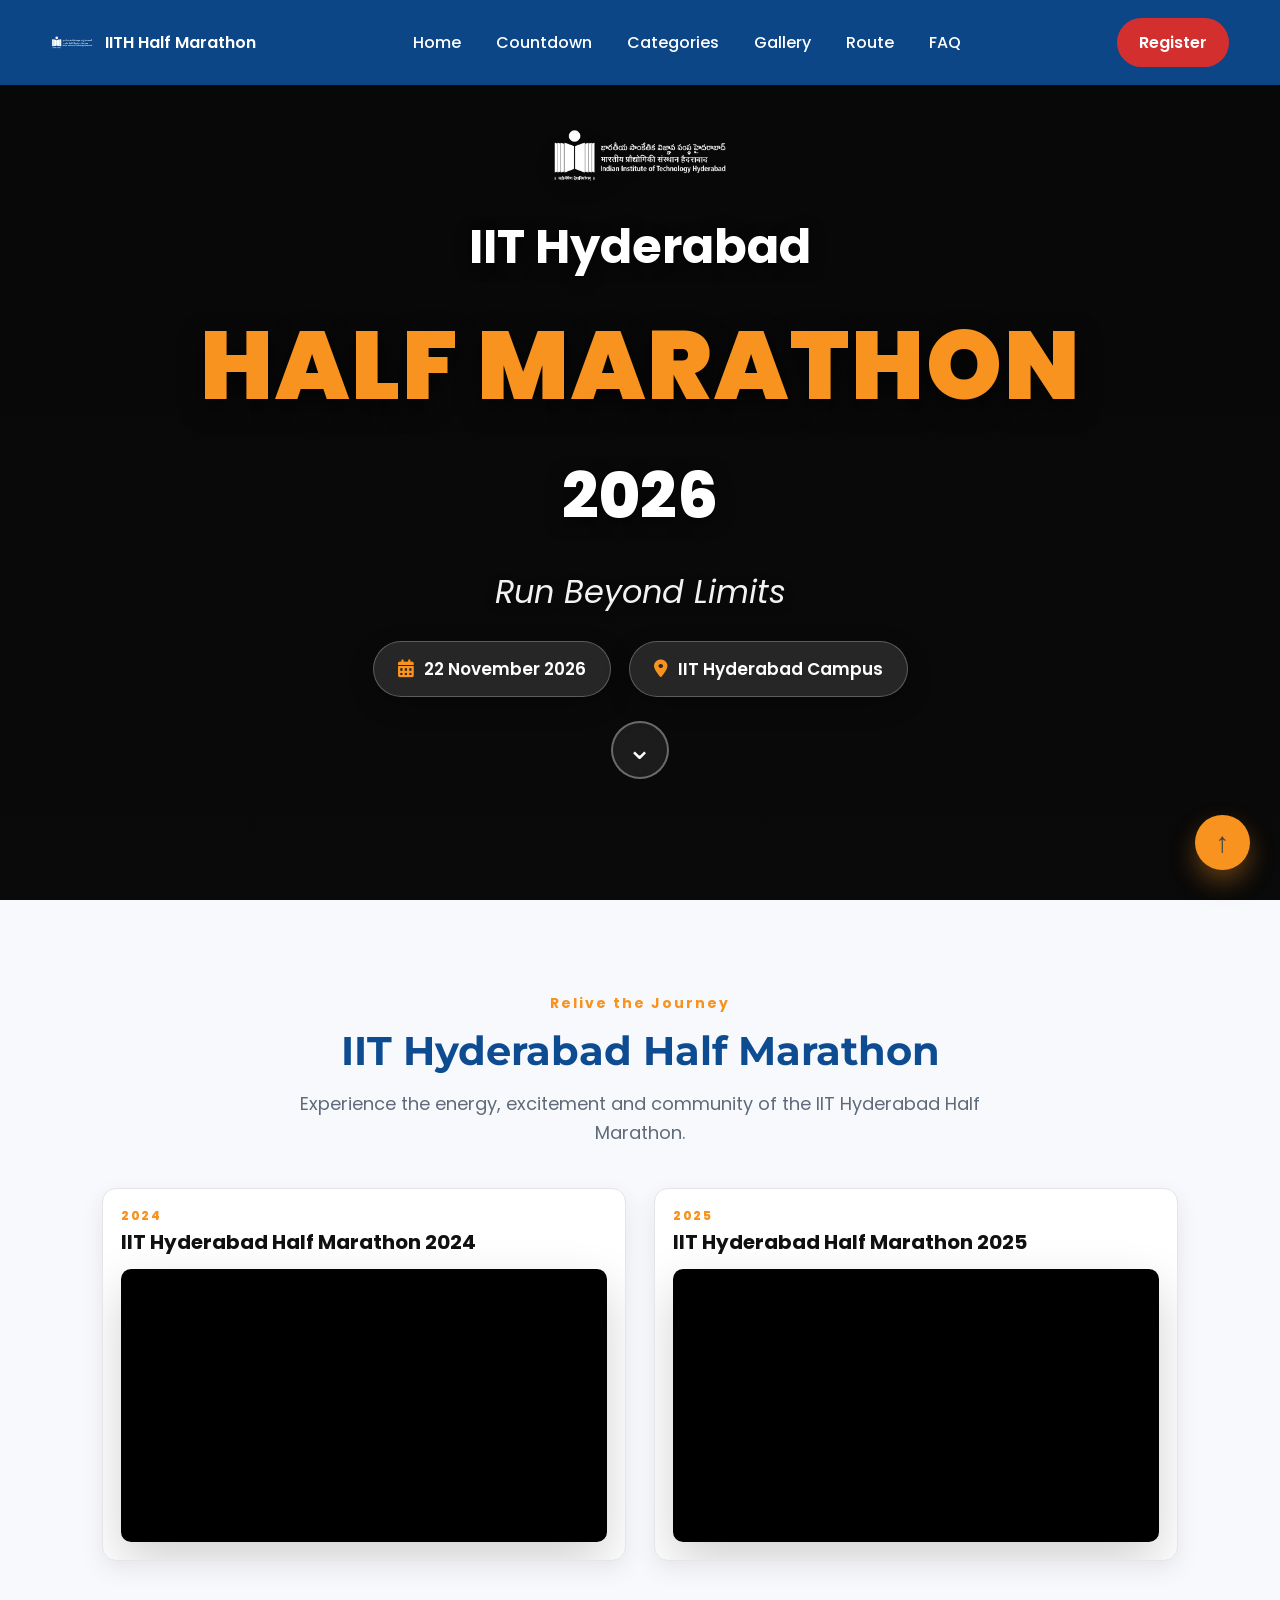
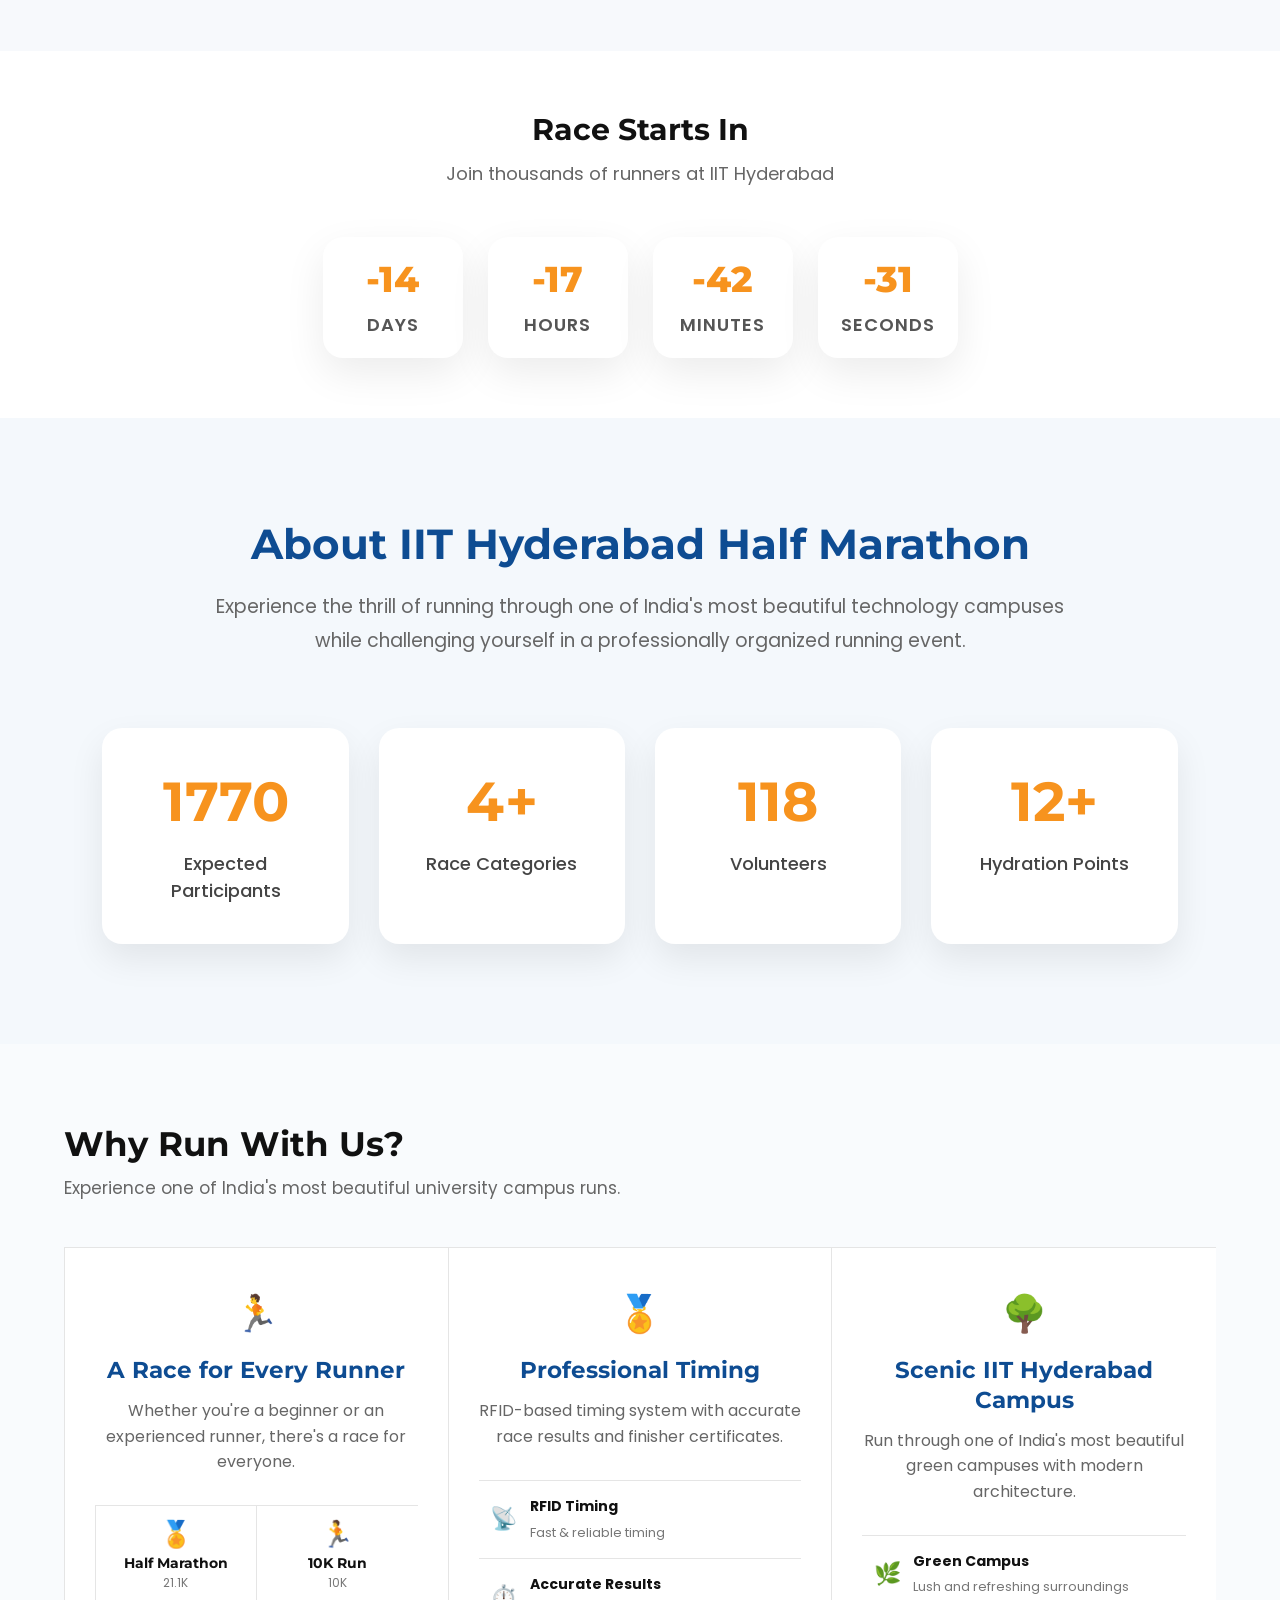
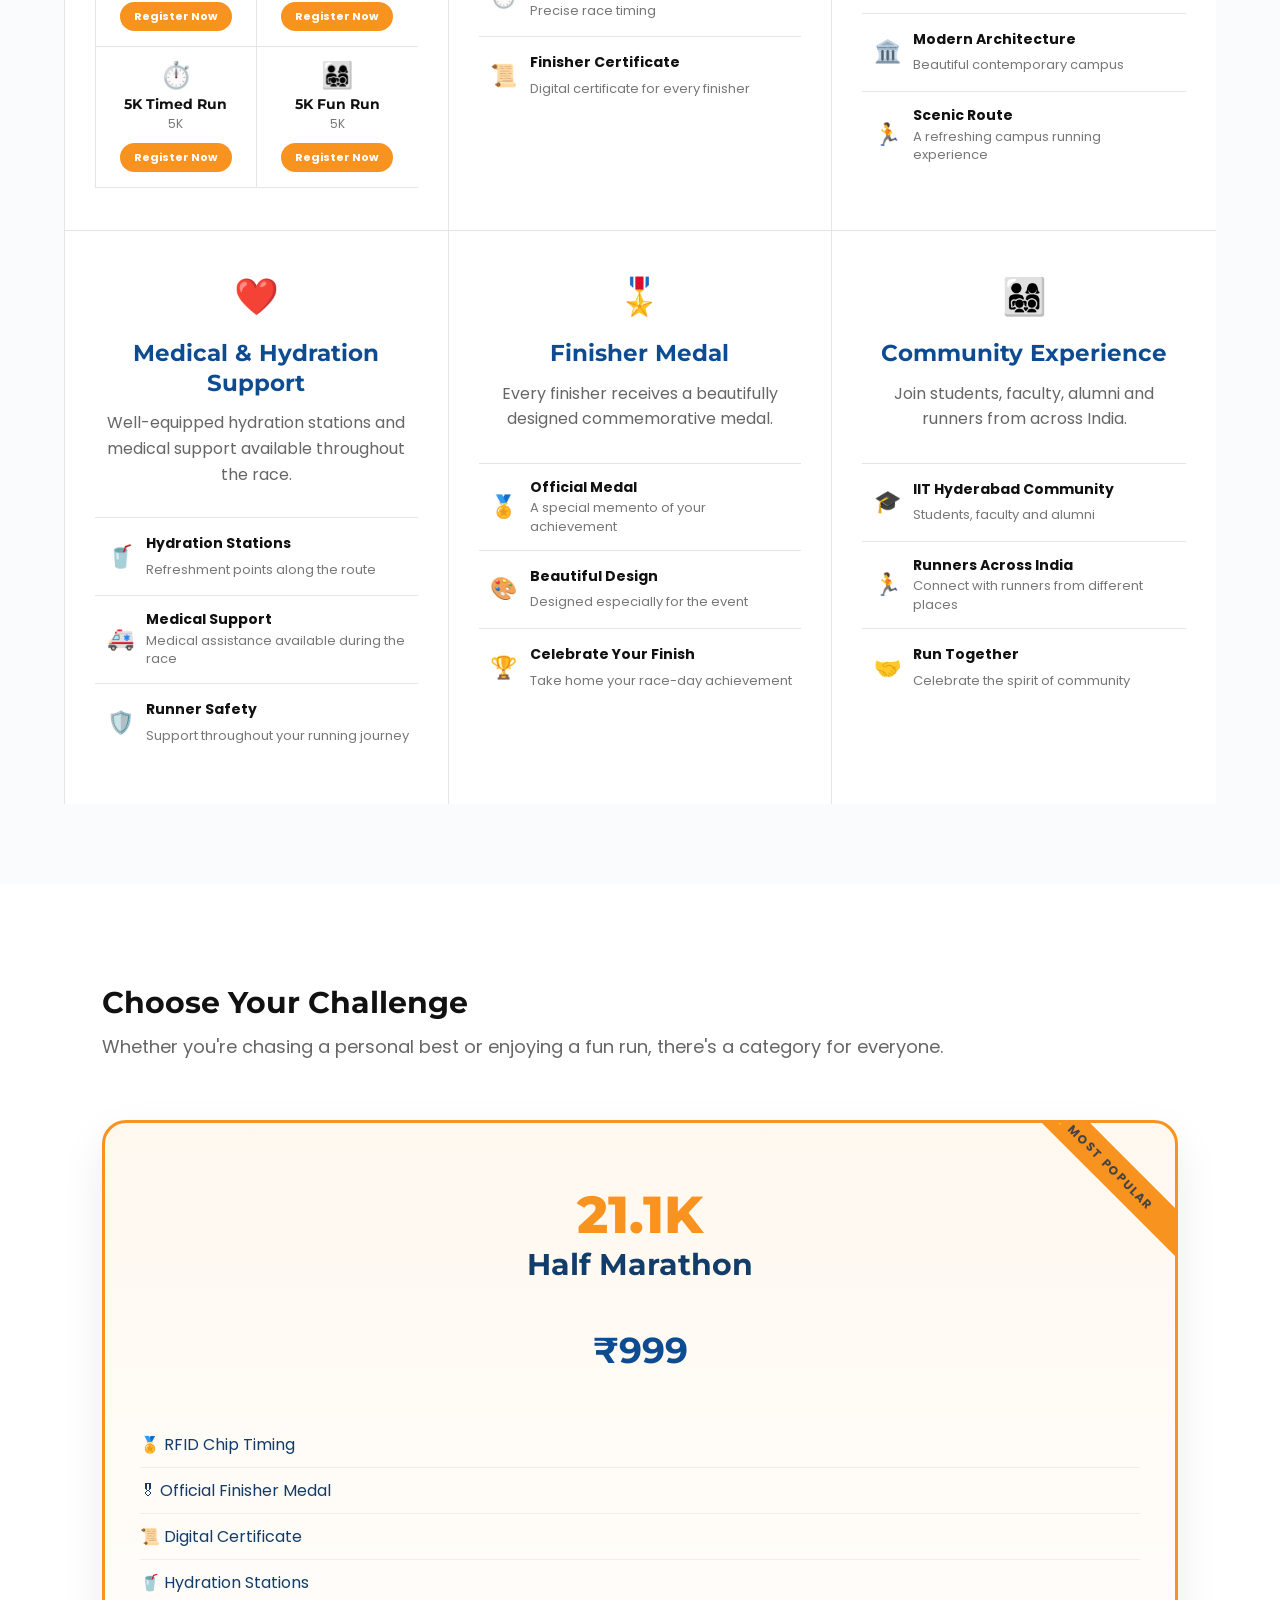
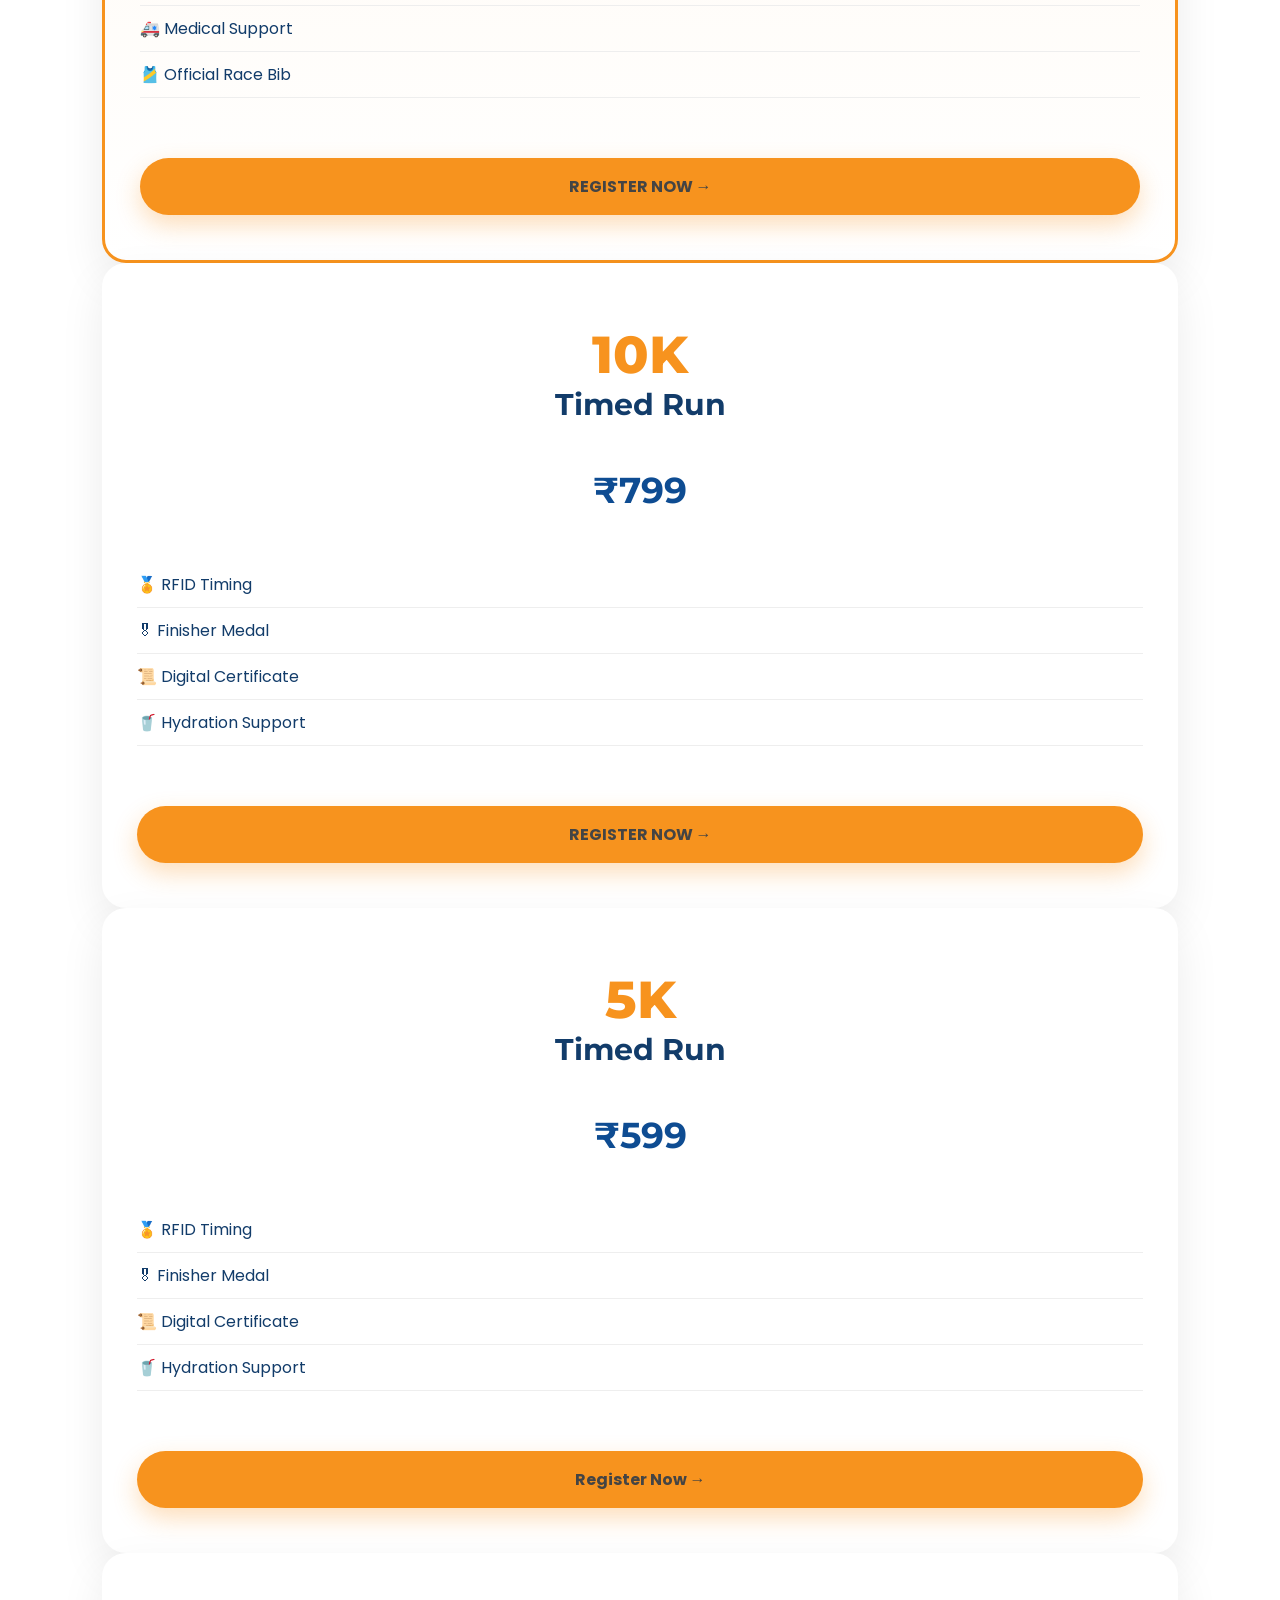
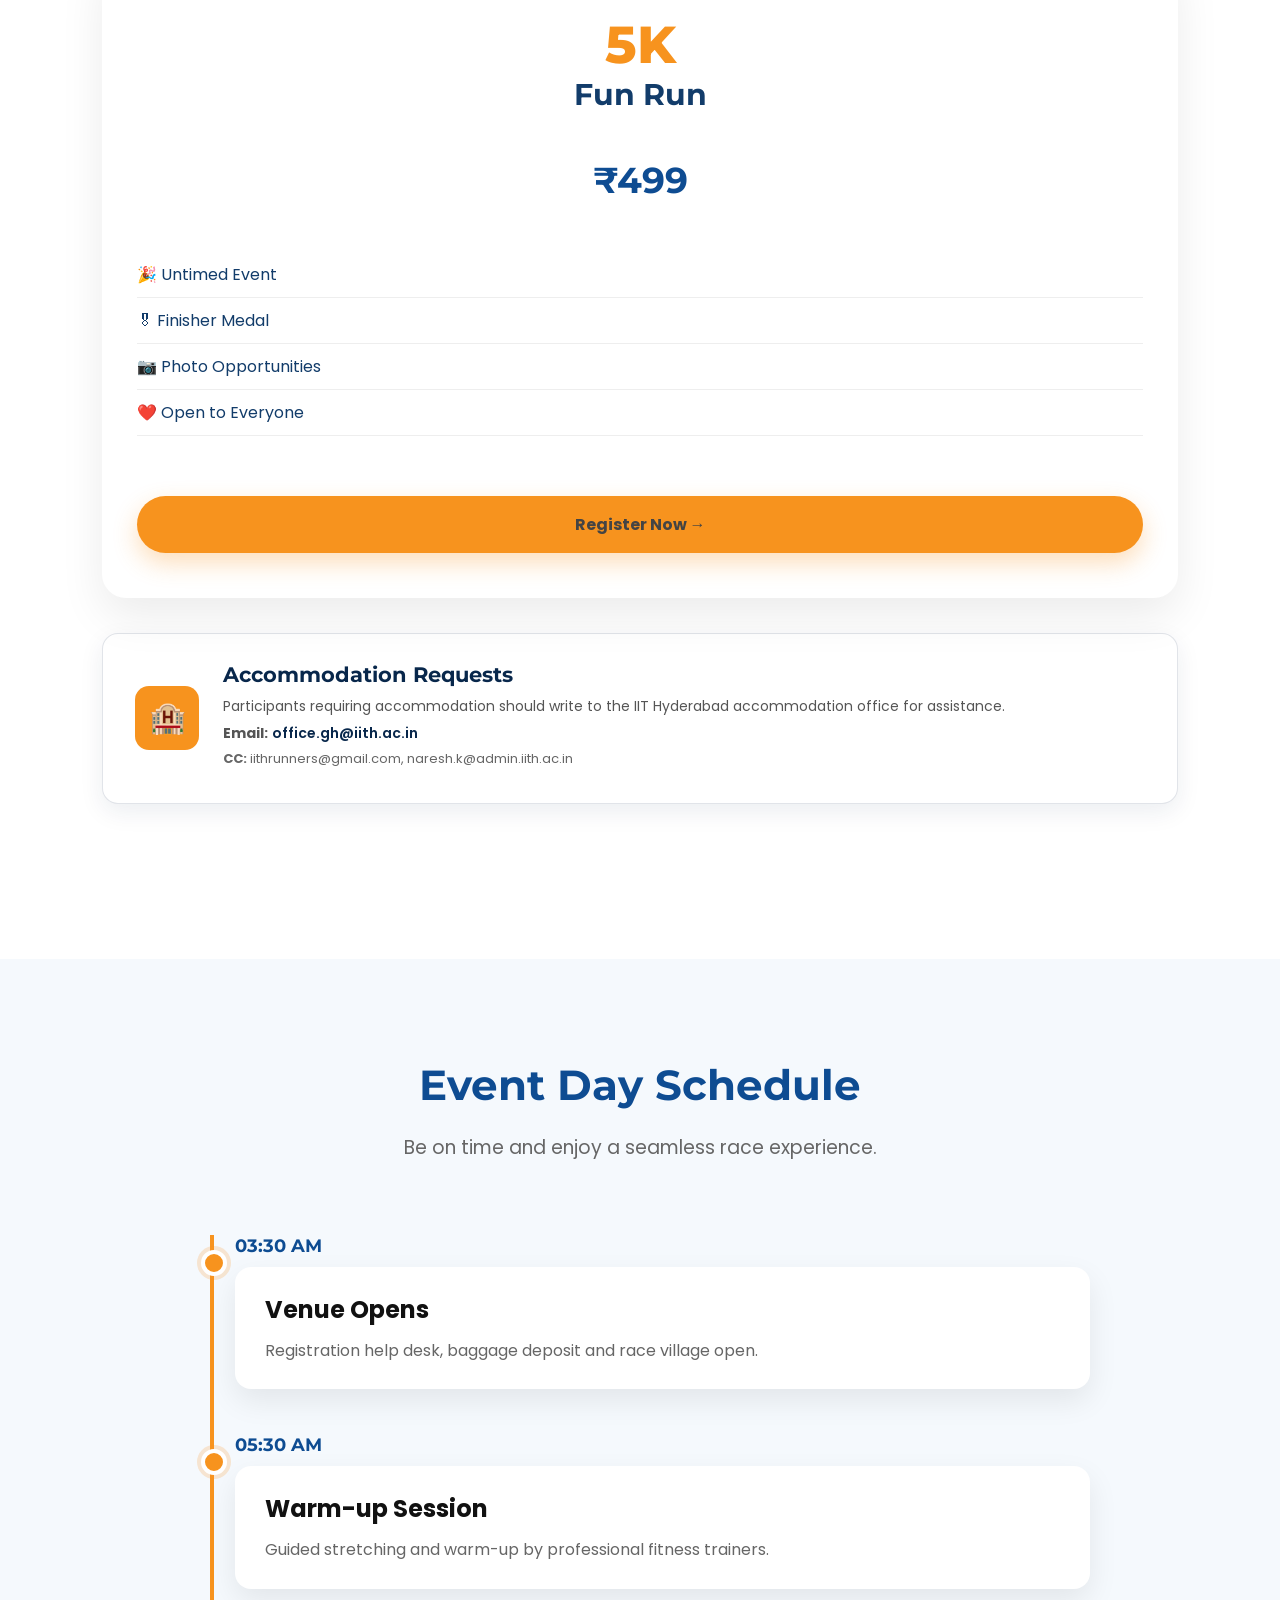
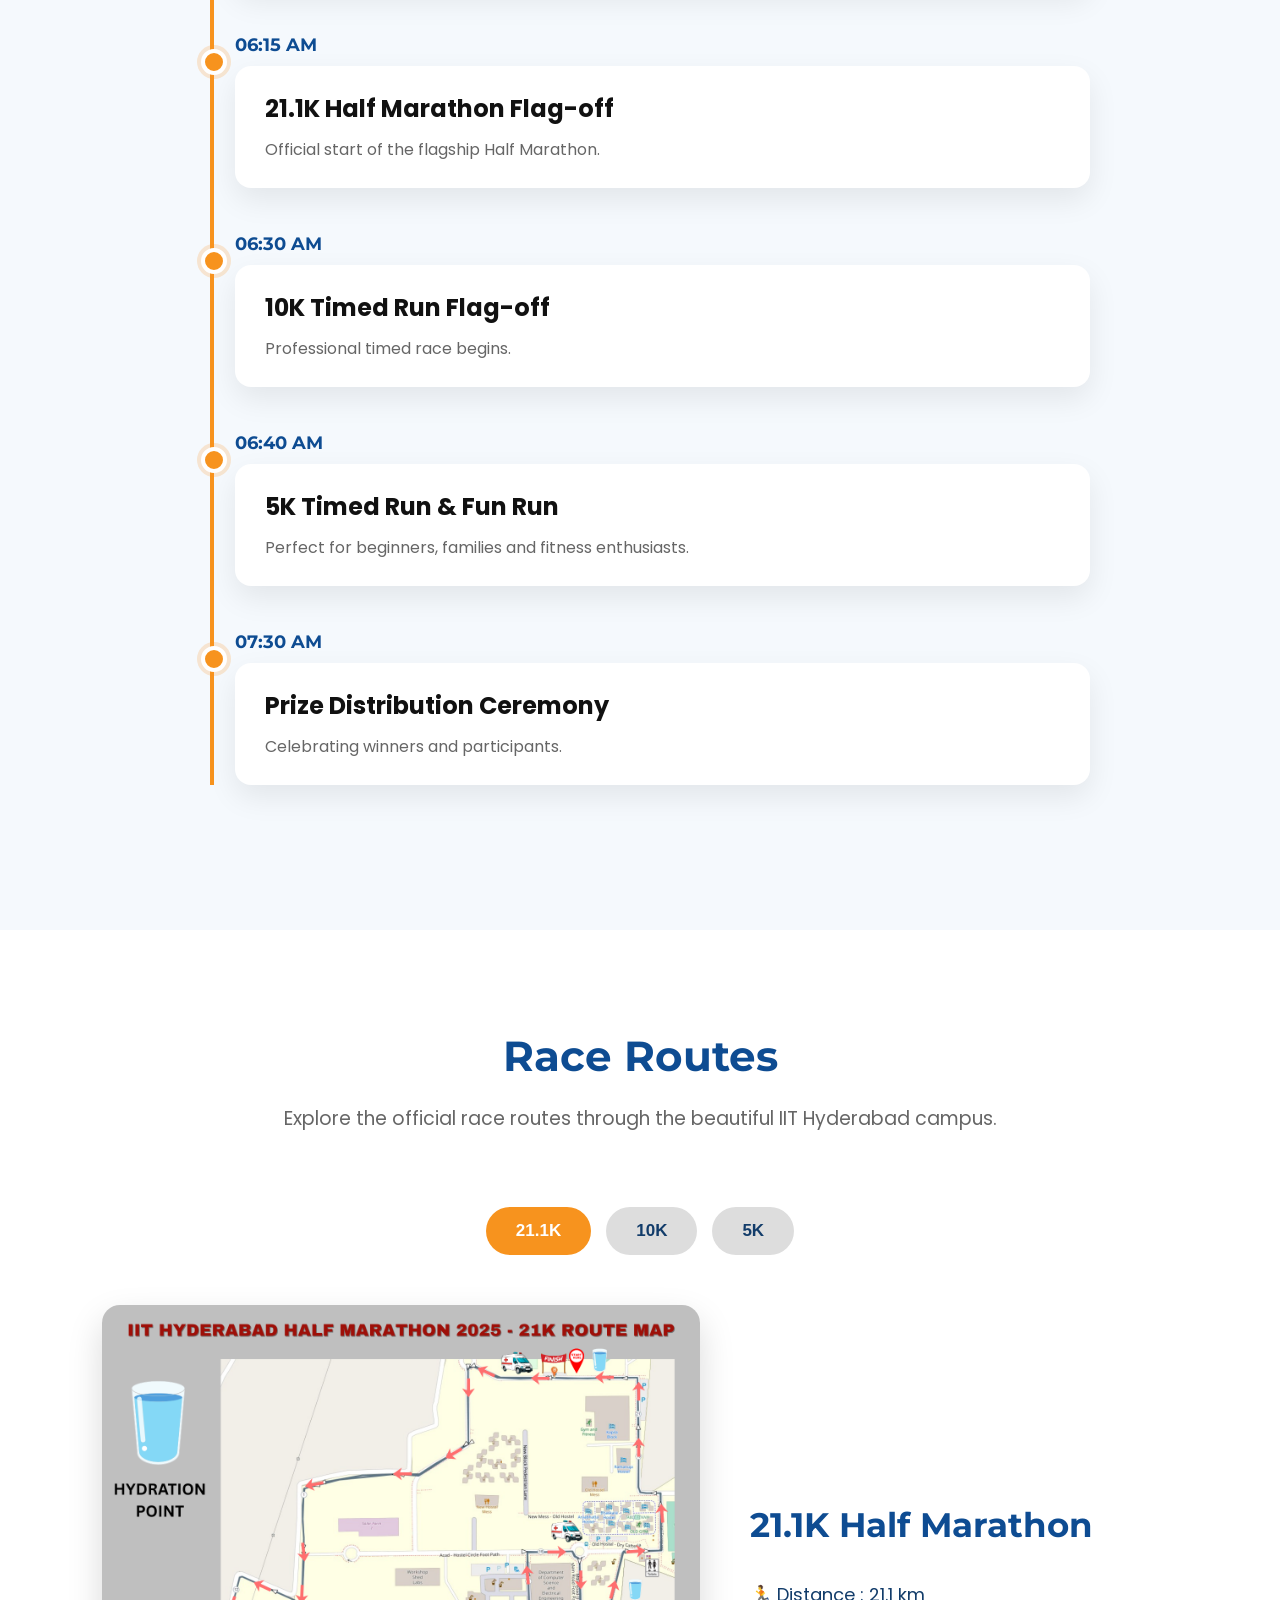
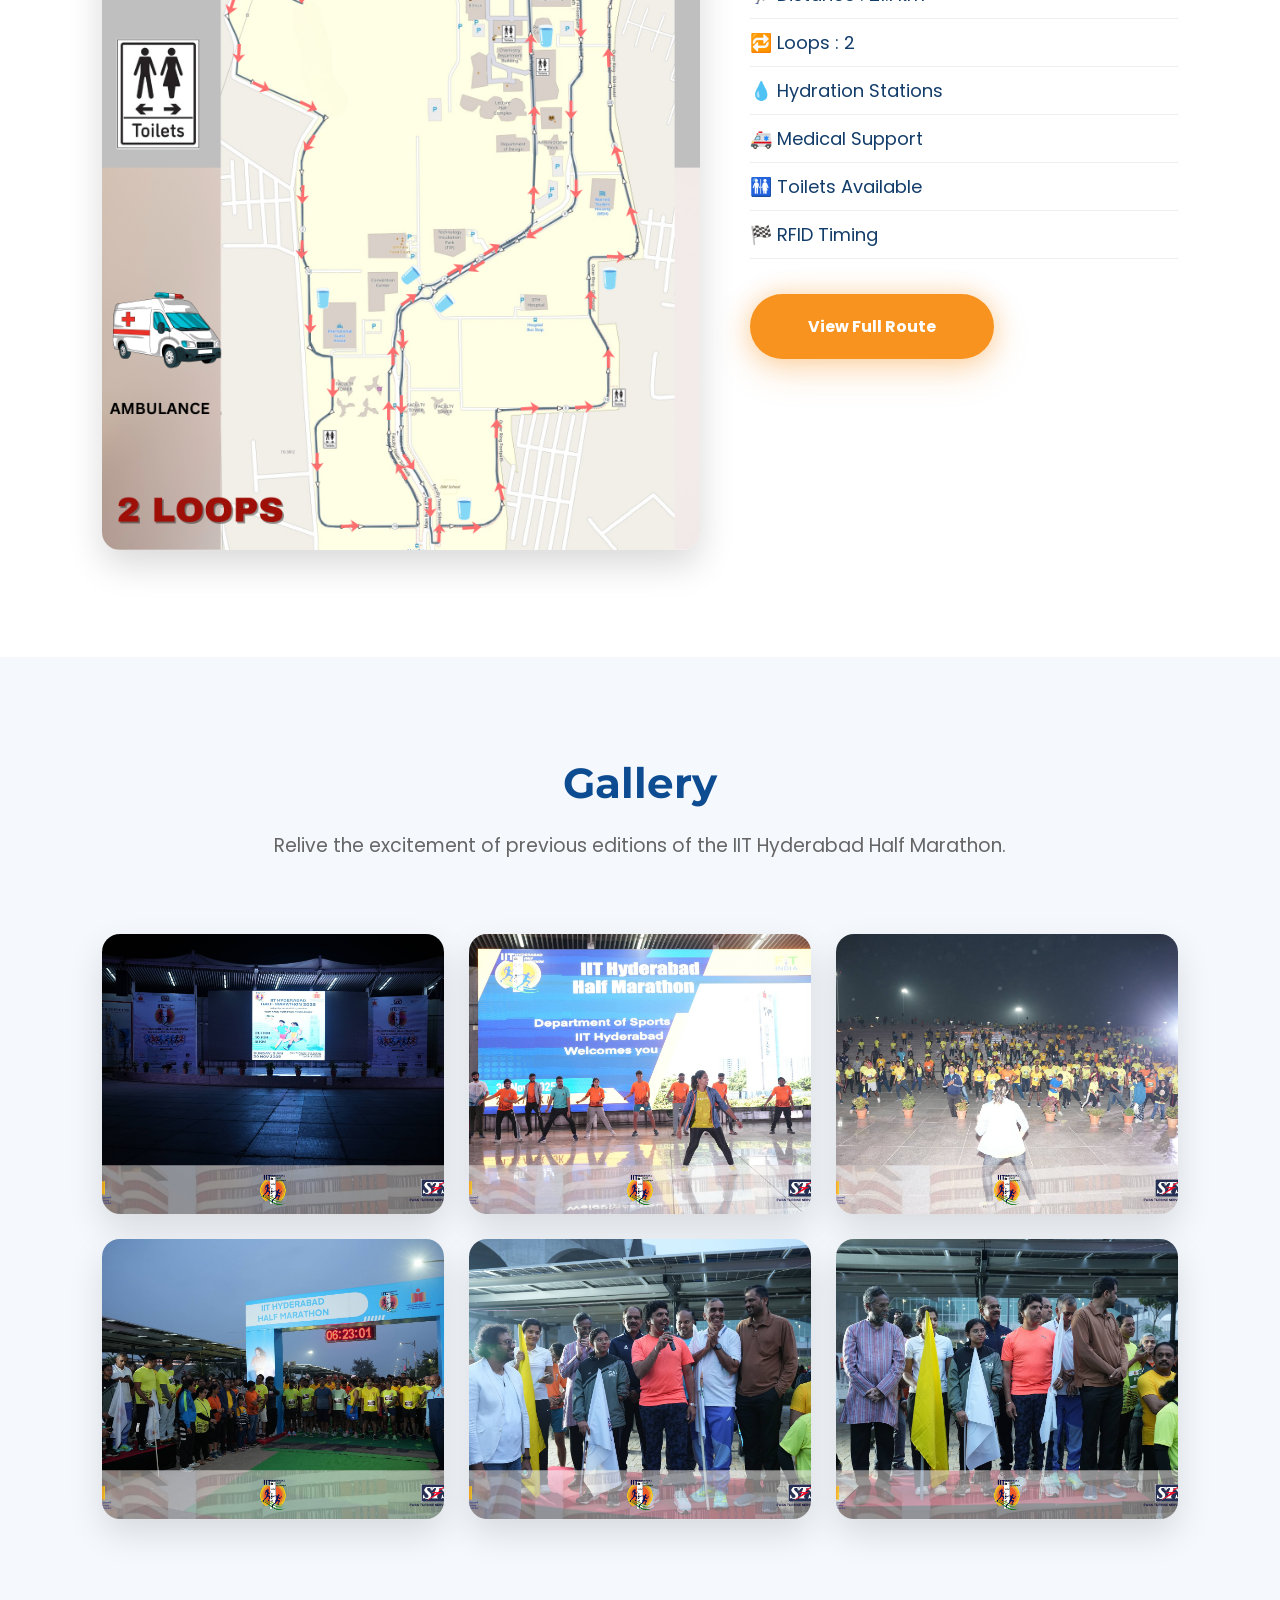
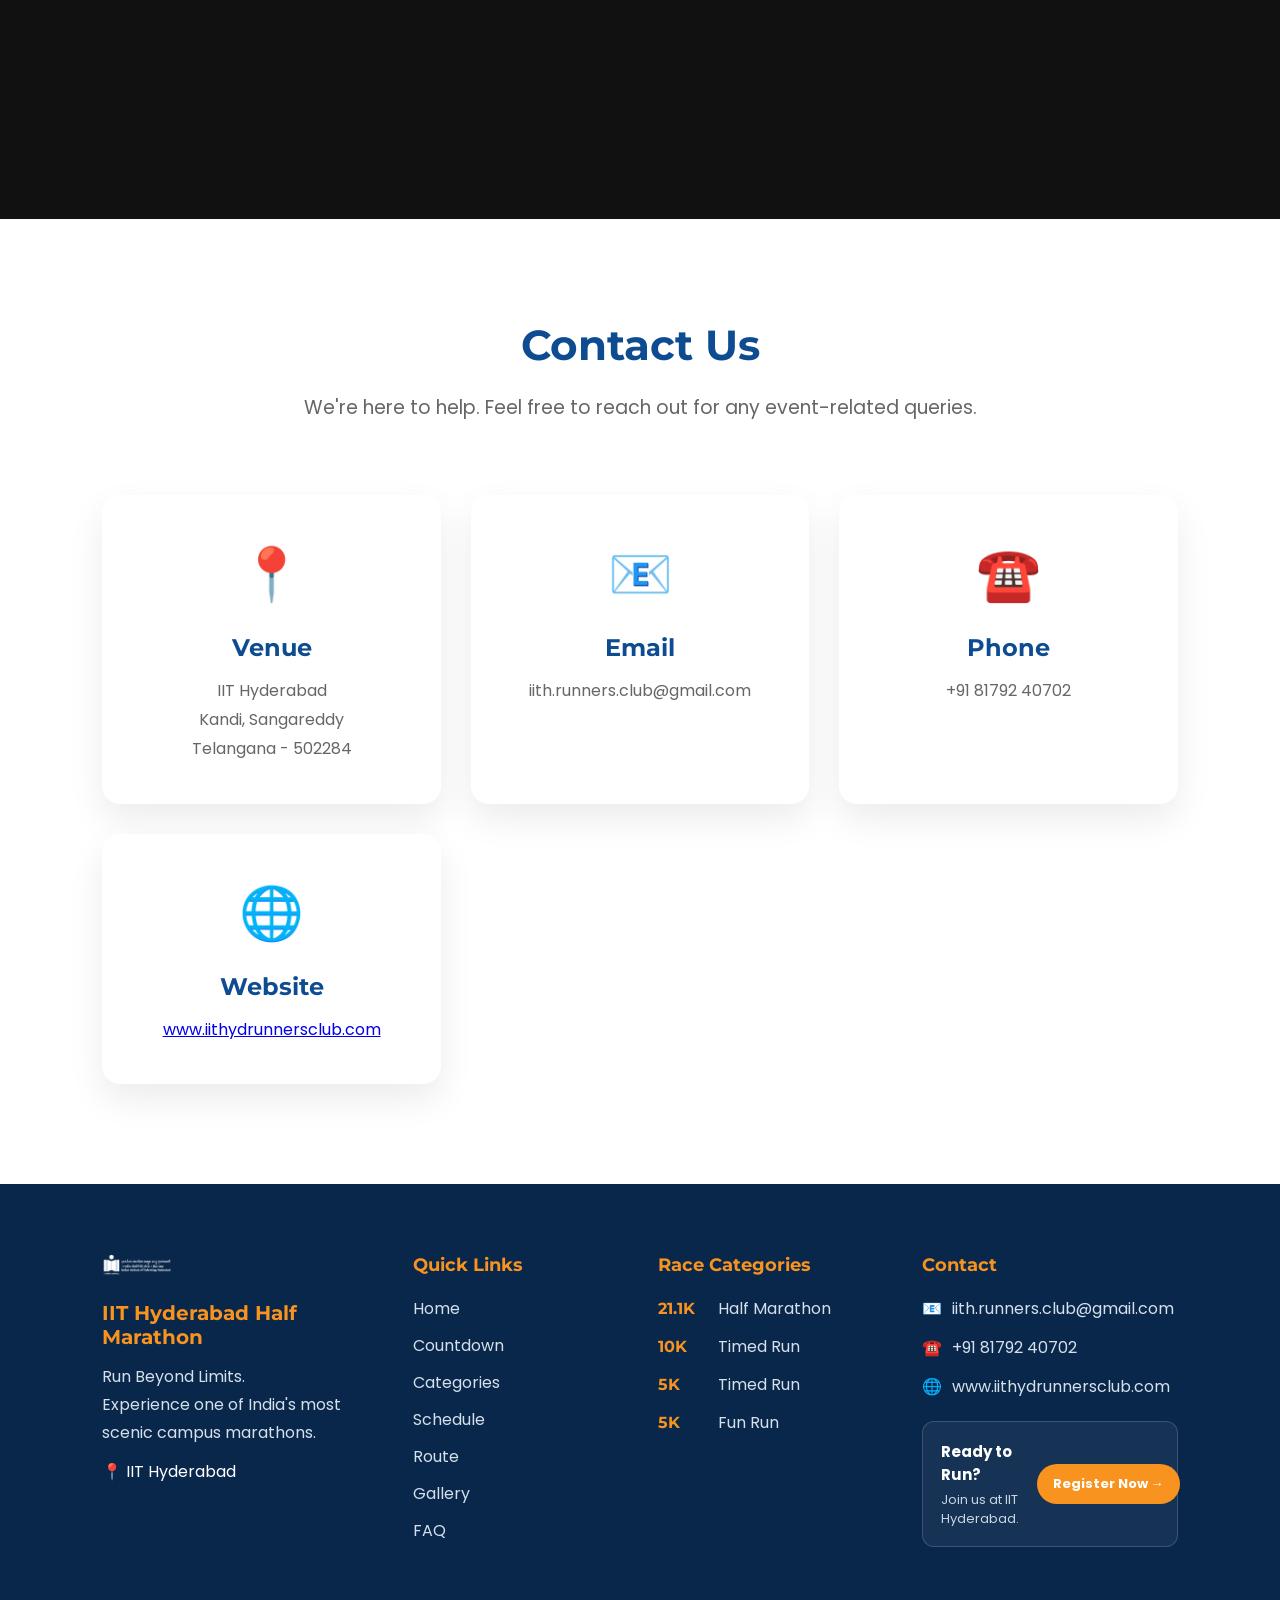
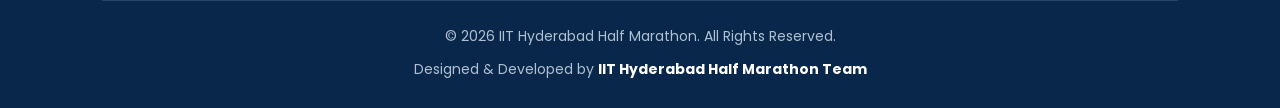
==== commit 2b07d0d8: "Update index.html" ====
--- a/index.html
+++ b/index.html
@@ -1857,11 +1857,29 @@
     color: #666;
 }
             /* Highlight the Title Sponsor */
-.title-sponsor {
+/* Highlight the Title Sponsor */
+.sponsor-card.title-sponsor {
+    min-height: 335px;
+    padding: 28px 25px;
+    box-sizing: border-box;
+
     border: 2px solid #F7931E;
-    background: linear-gradient(180deg, #FFF8EF, #FFFFFF);
+    border-radius: 20px;
+
+    background: linear-gradient(
+        180deg,
+        #FFF8EF,
+        #FFFFFF
+    );
+
     box-shadow: 0 15px 35px rgba(247, 147, 30, 0.15);
-    transform: scale(1.03);
+
+    /* Keep the card aligned with other cards */
+    transform: none;
+}
+
+.sponsor-card.title-sponsor:hover {
+    transform: translateY(-8px);
 }
 
 .title-sponsor .sponsor-label {
@@ -1875,6 +1893,7 @@
 
 .title-sponsor .sts-logo {
     width: 180px;
+    max-width: 100%;
     height: 80px;
     object-fit: contain;
     margin-bottom: 15px;
@@ -1884,7 +1903,6 @@
     font-size: 16px;
     color: #0E4C92;
 }
-
 /*==========================
 FAQ
 ===========================*/
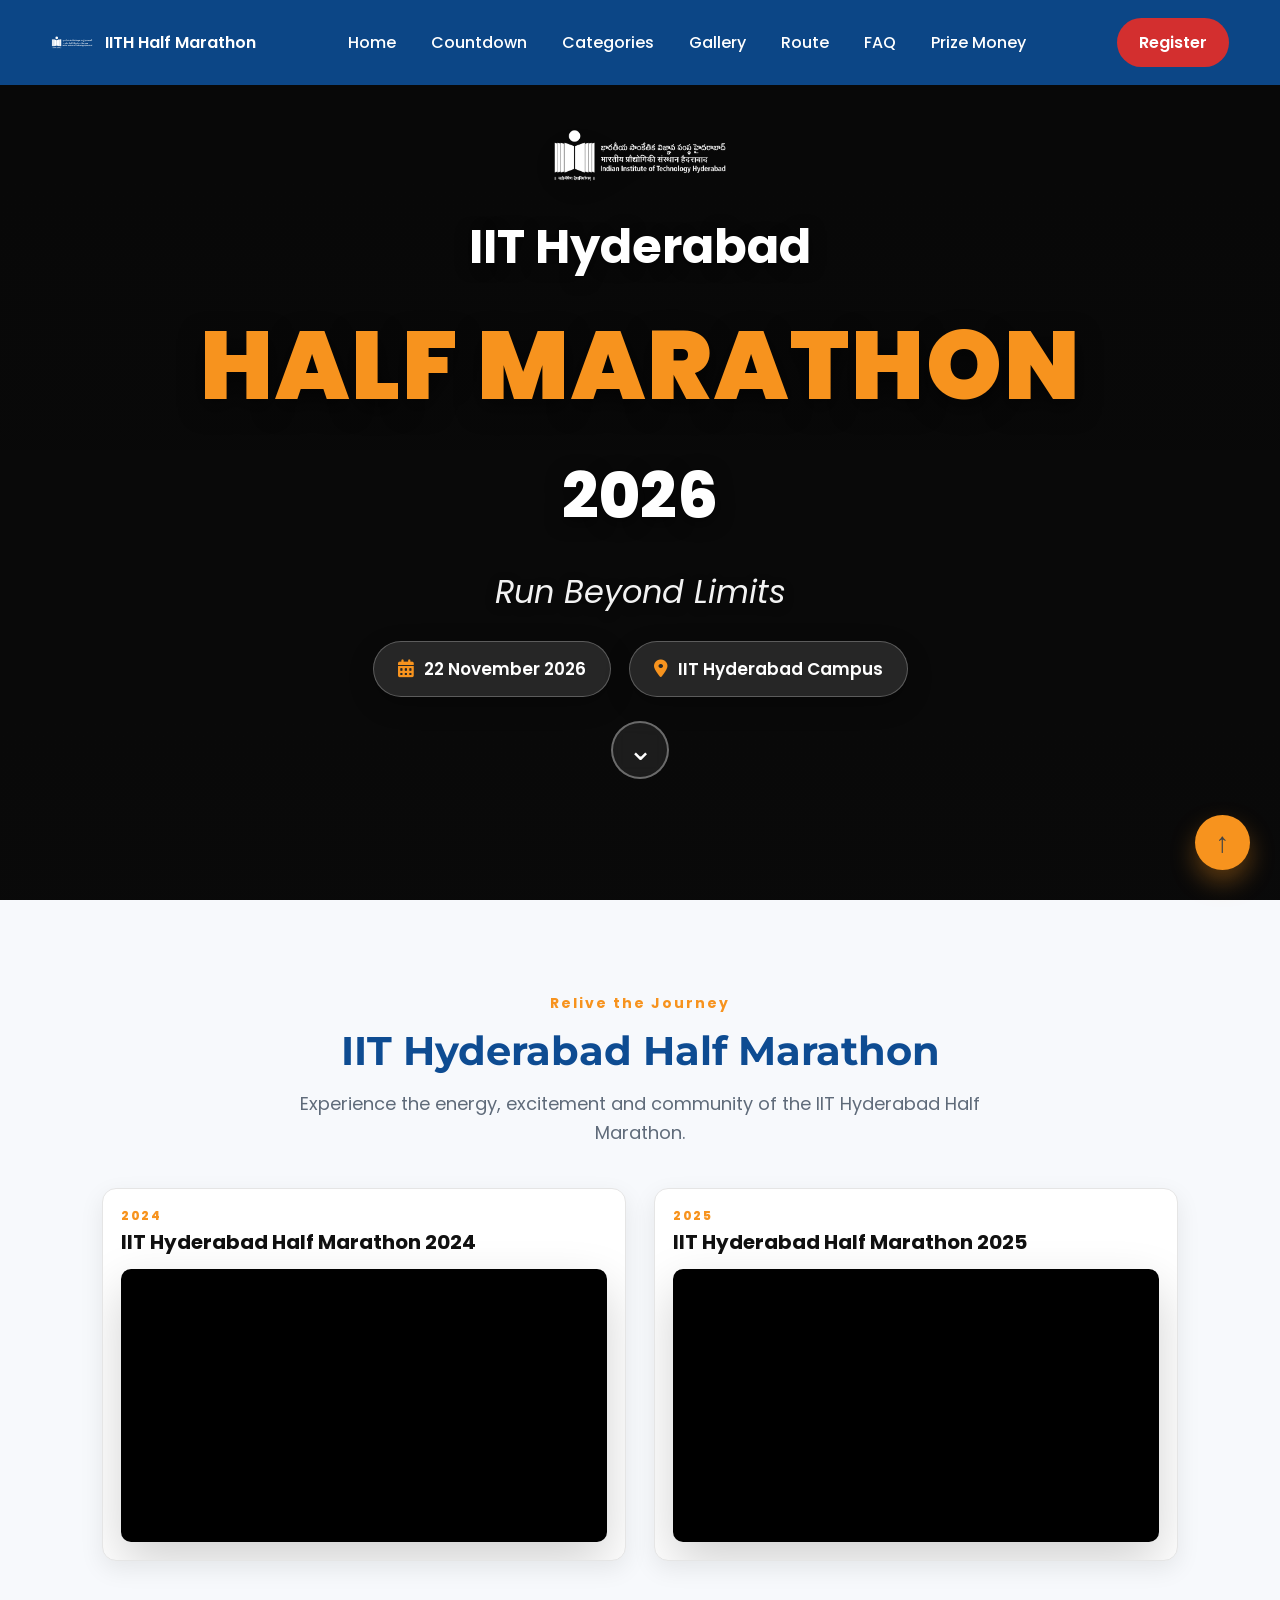
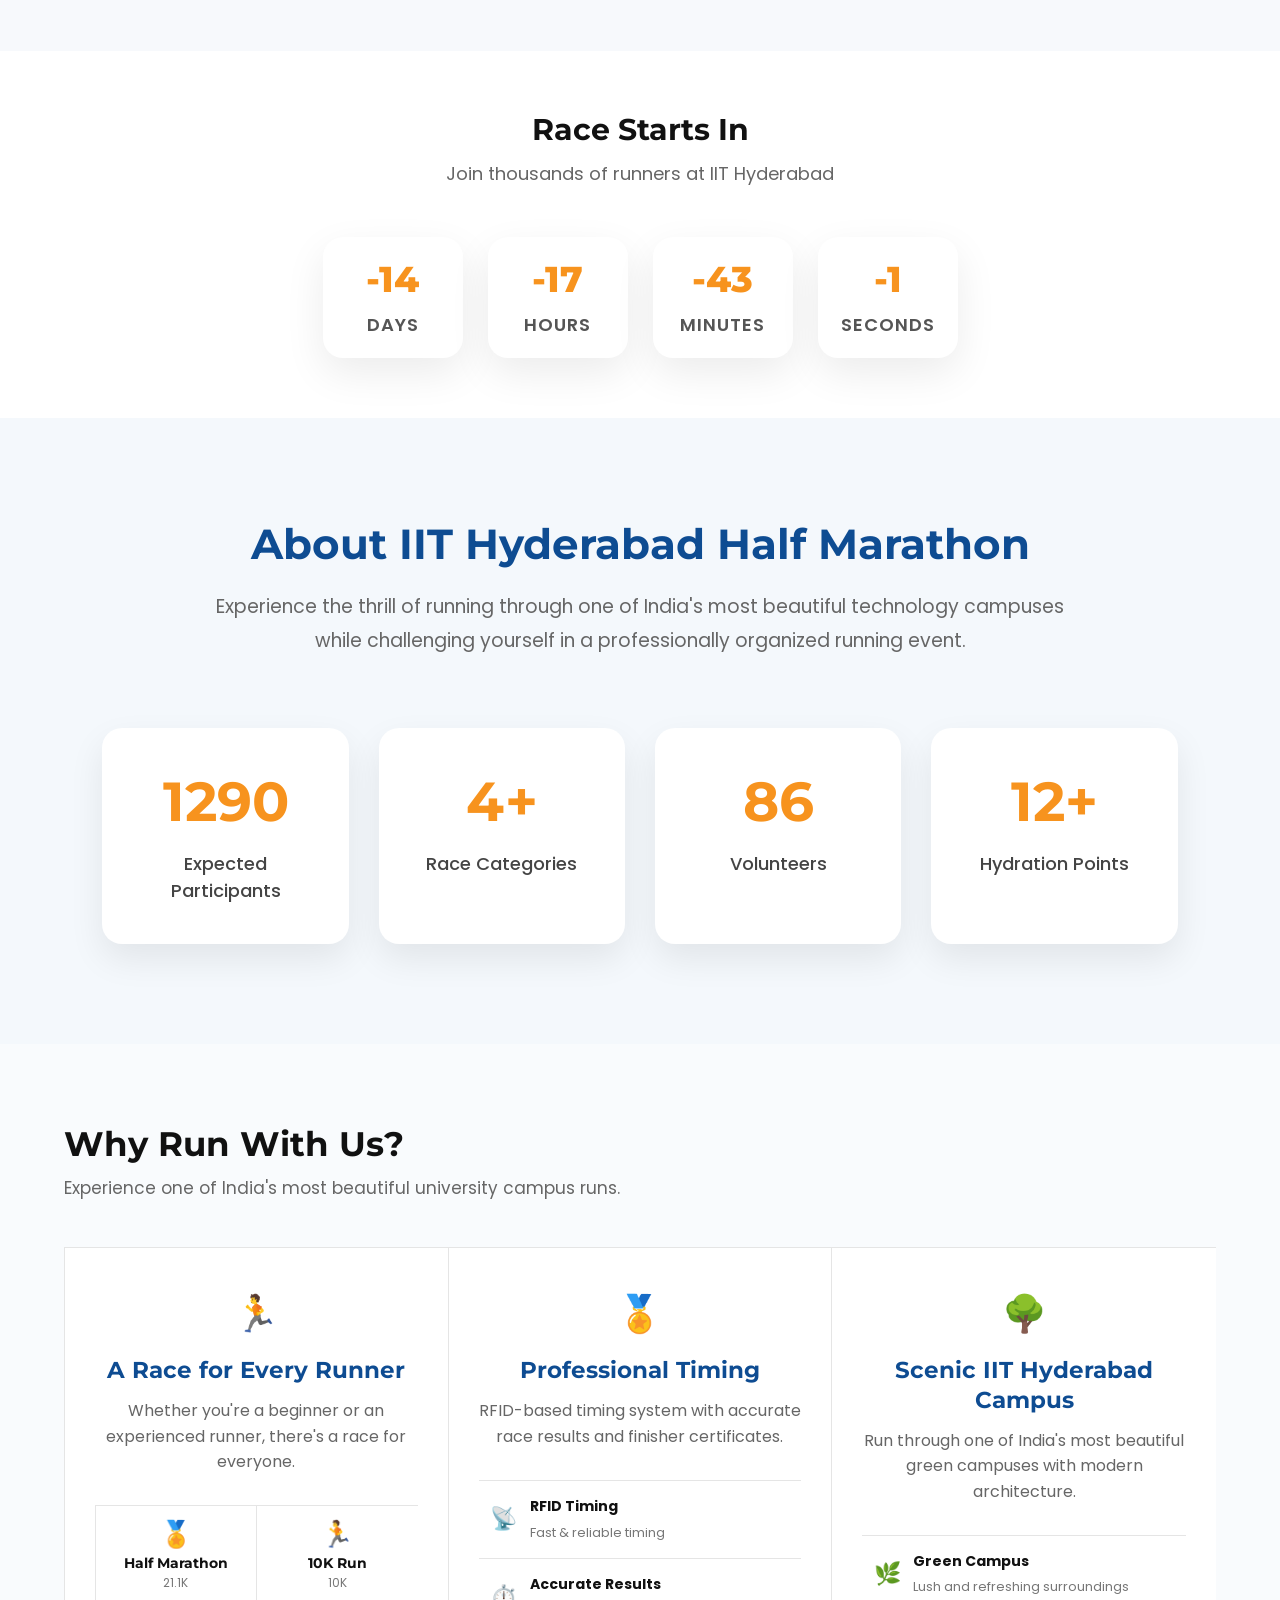
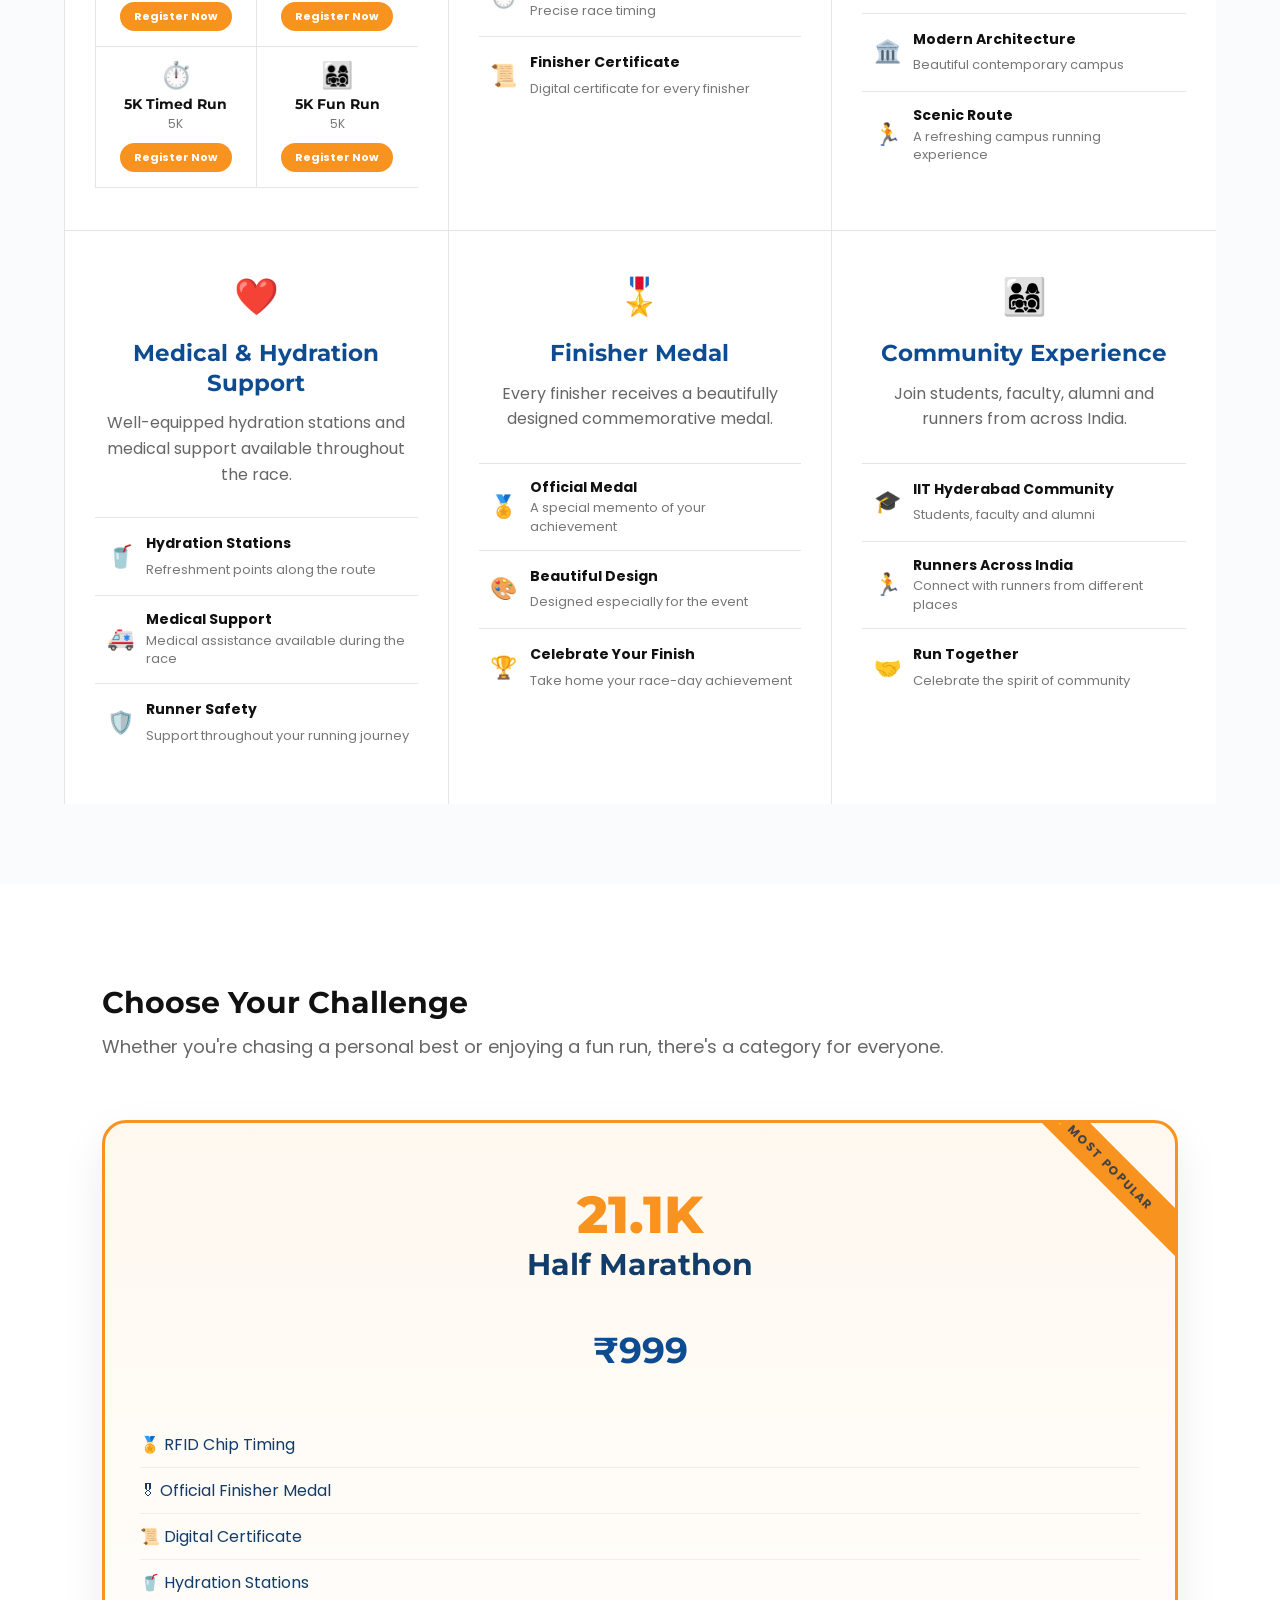
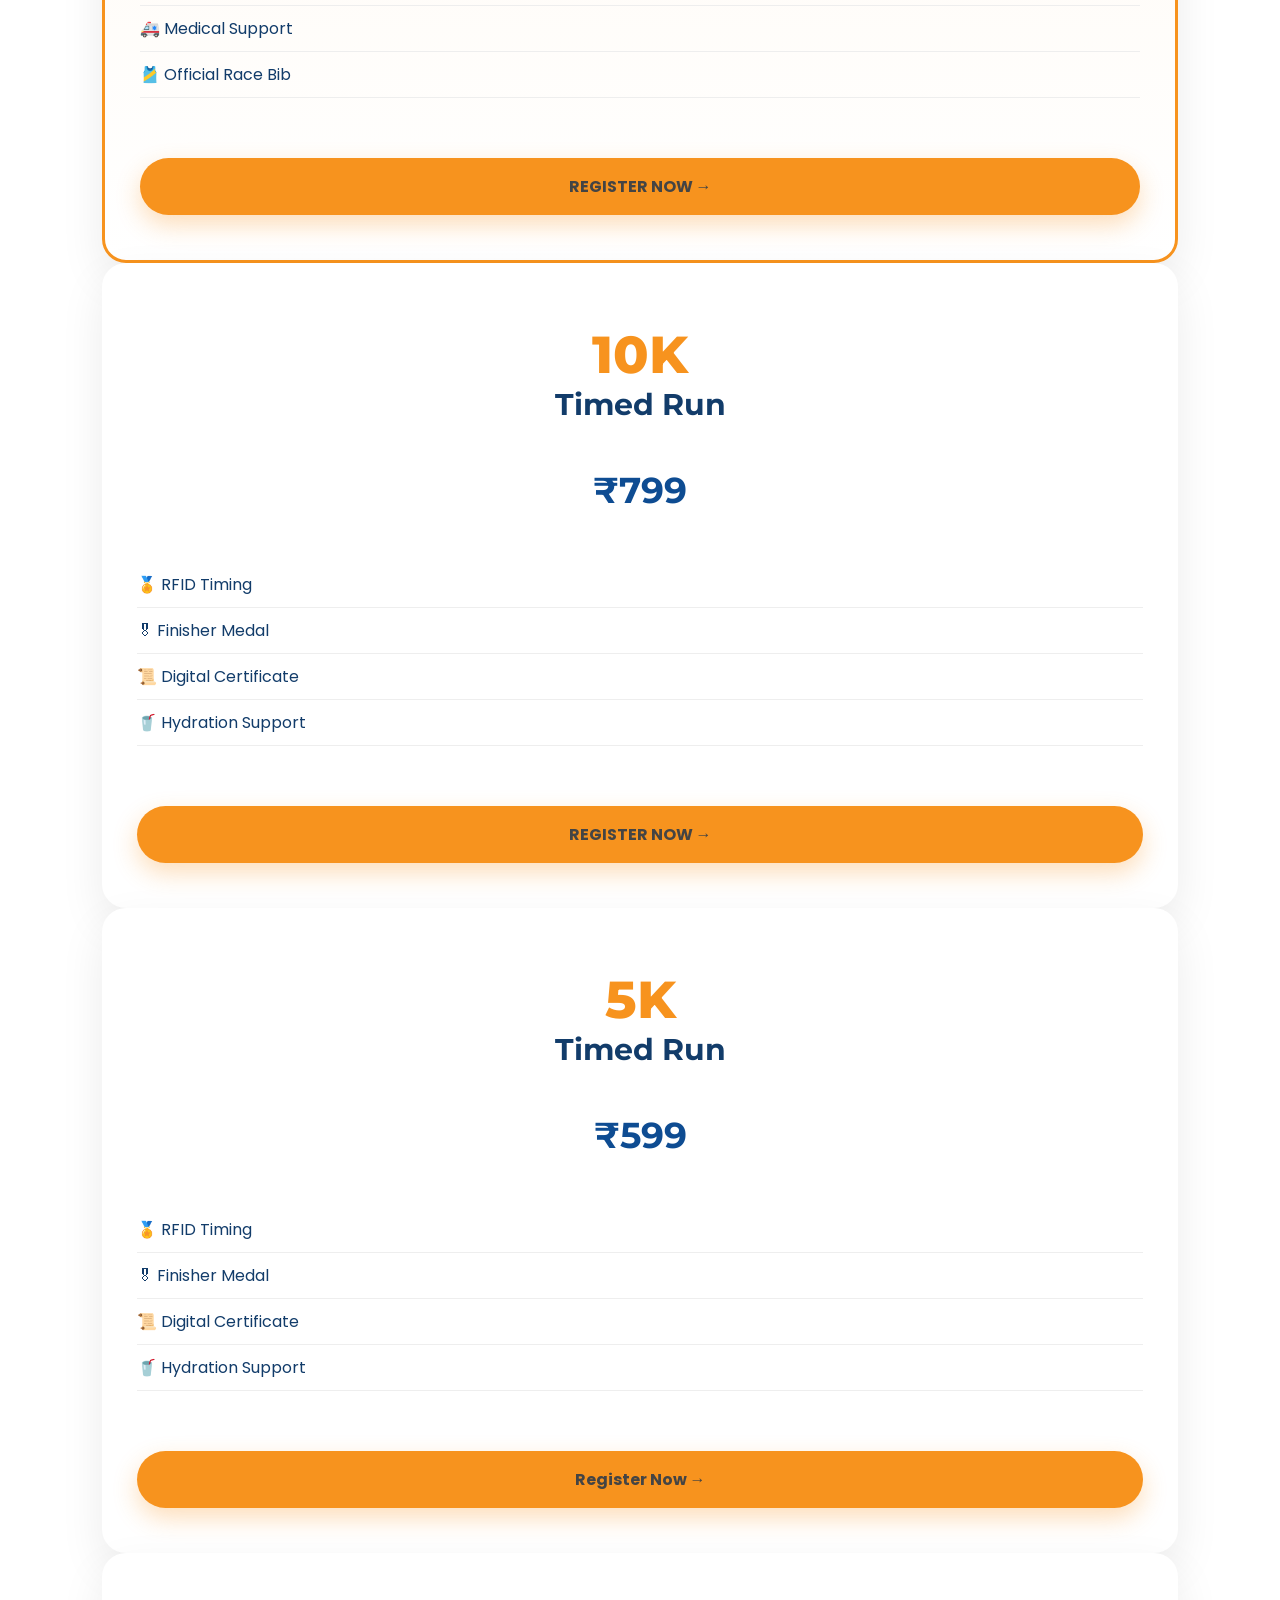
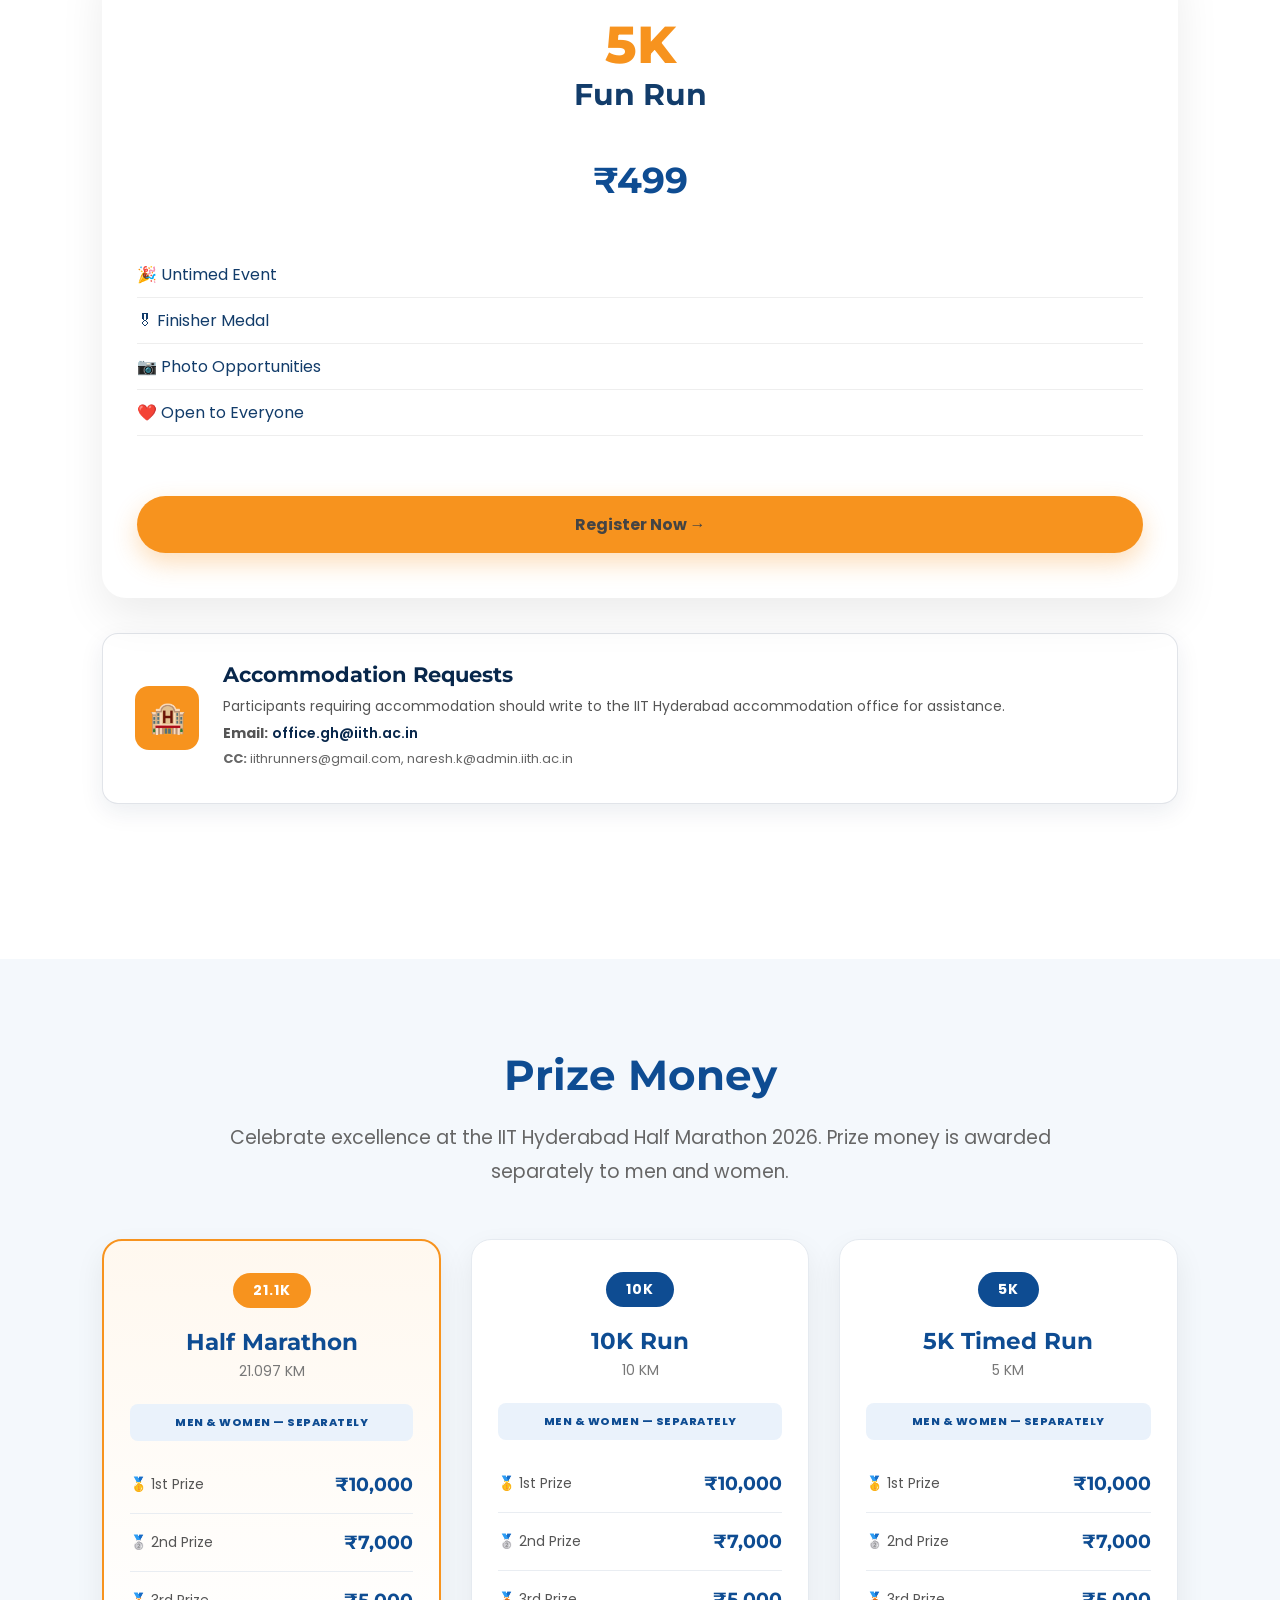
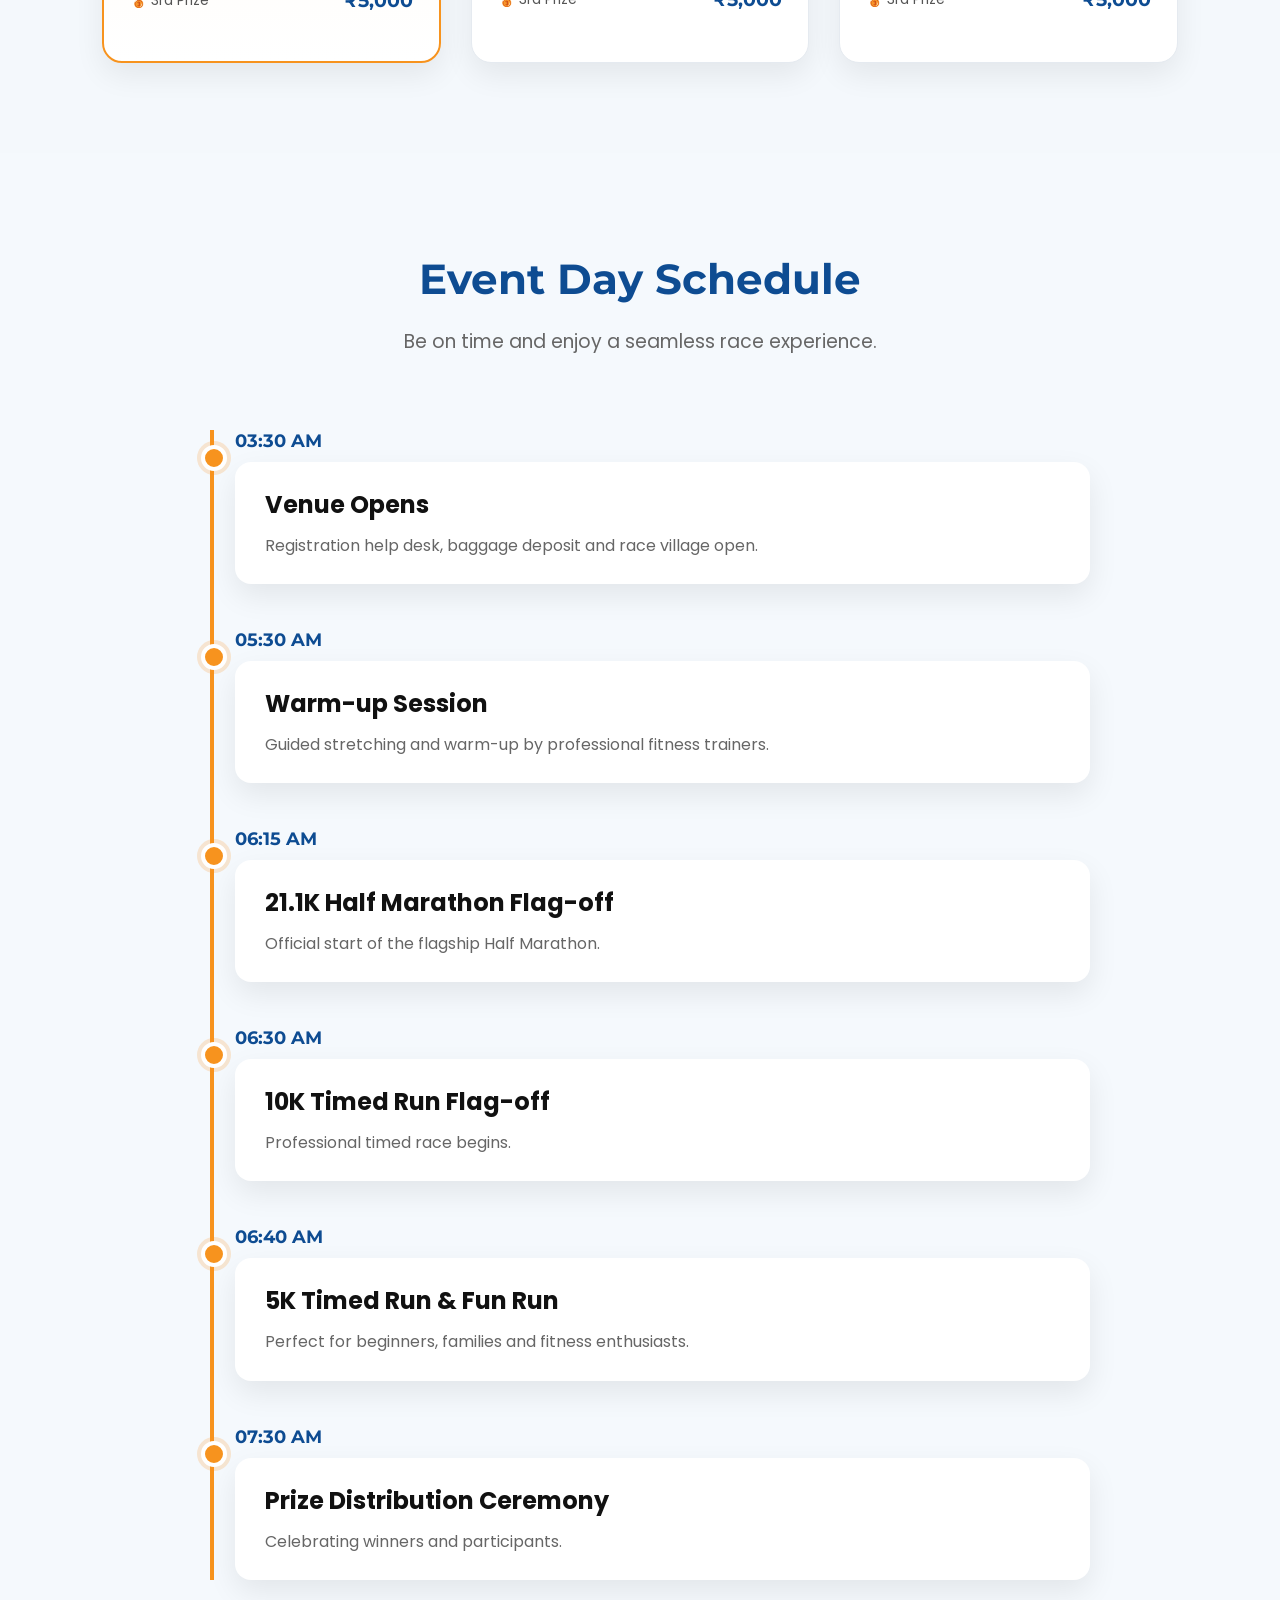
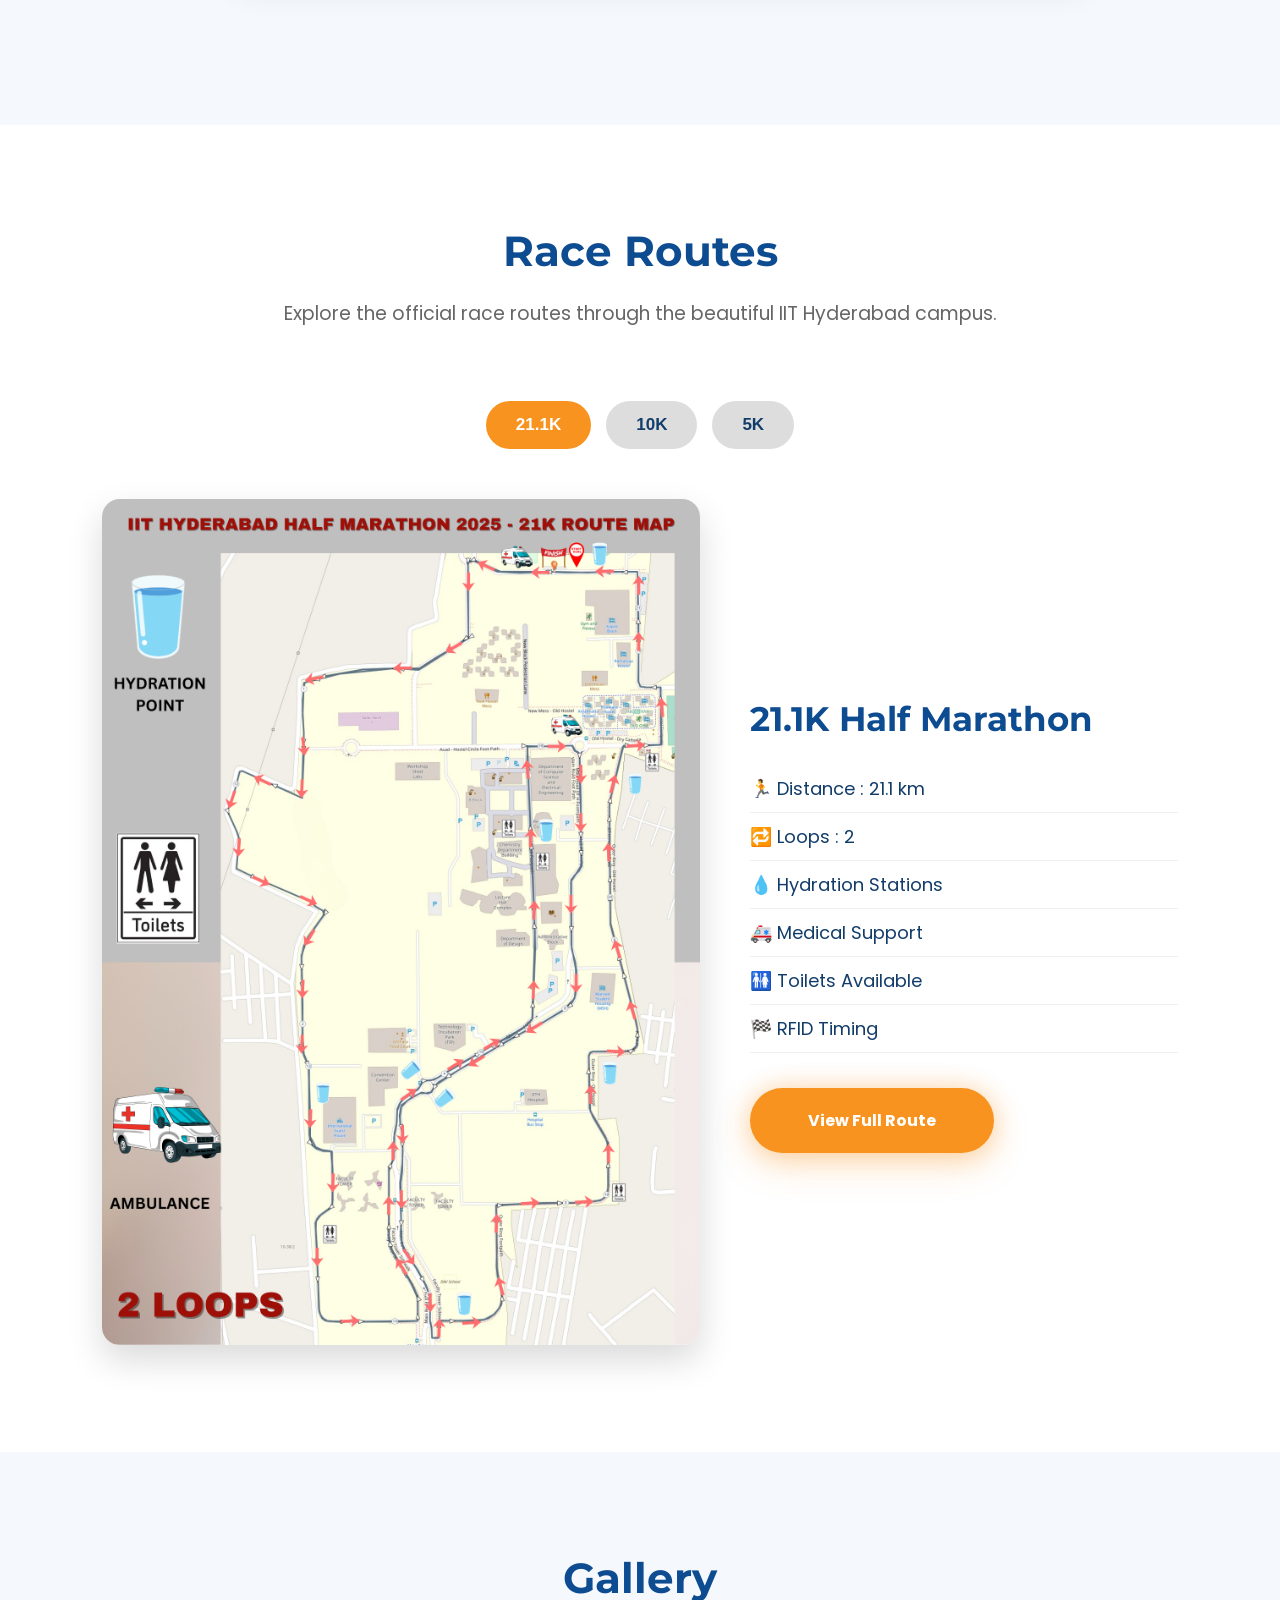
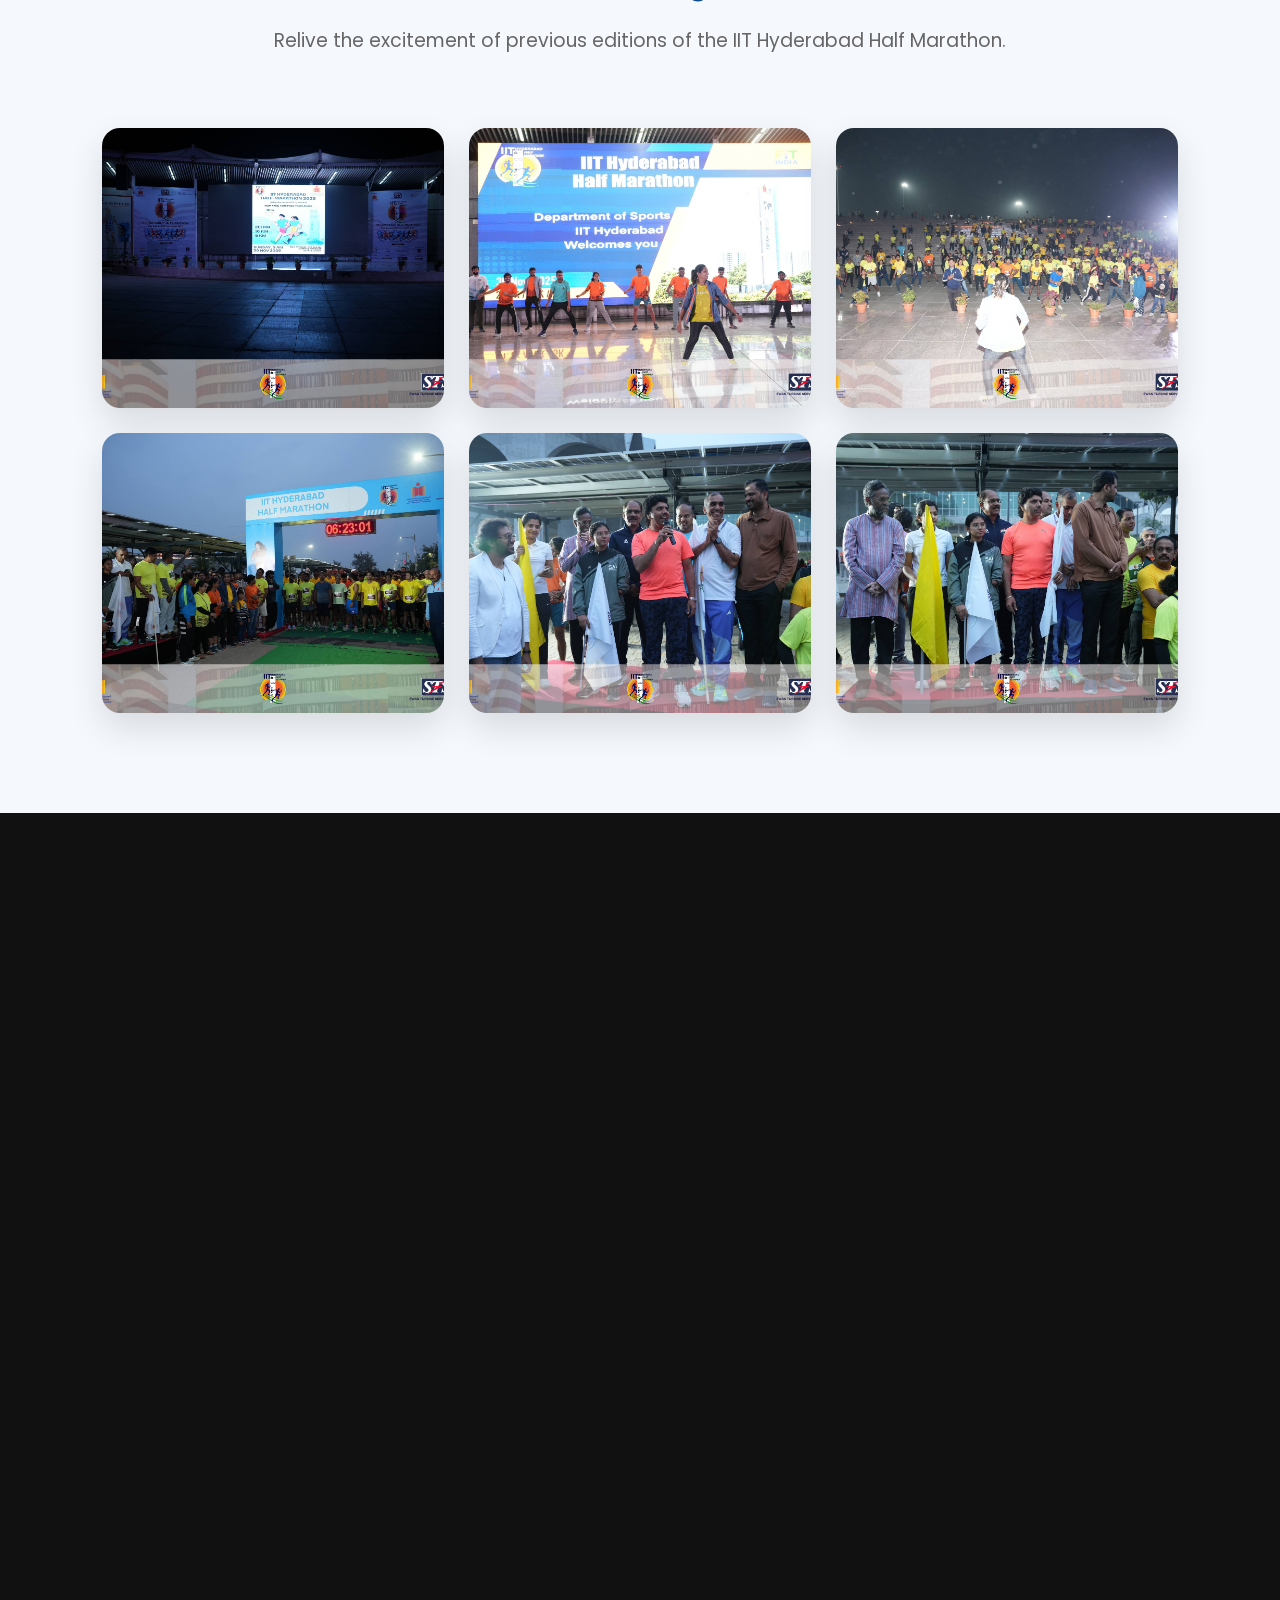
==== commit 6fed8967: "Update index.html" ====
--- a/index.html
+++ b/index.html
@@ -3151,6 +3151,145 @@
     }
 }
 
+
+/* =========================
+   PRIZE MONEY SECTION
+========================= */
+
+.prize-money-section {
+    padding: 90px 8%;
+    background: #F4F8FC;
+}
+
+.prize-money-section .section-heading {
+    margin-bottom: 50px;
+}
+
+.prize-grid {
+    display: grid;
+    grid-template-columns: repeat(3, minmax(0, 1fr));
+    gap: 30px;
+    align-items: stretch;
+}
+
+.prize-card {
+    padding: 32px 26px;
+    background: #FFFFFF;
+    border: 1px solid #E5EAF0;
+    border-radius: 20px;
+    box-shadow: 0 12px 30px rgba(0, 0, 0, 0.07);
+    text-align: center;
+    transition: transform 0.3s ease, box-shadow 0.3s ease;
+}
+
+.prize-card:hover {
+    transform: translateY(-6px);
+    box-shadow: 0 18px 38px rgba(14, 76, 146, 0.12);
+}
+
+.prize-card.prize-featured {
+    border: 2px solid #F7931E;
+    background: linear-gradient(180deg, #FFF8EF, #FFFFFF);
+}
+
+.prize-badge {
+    display: inline-block;
+    padding: 7px 20px;
+    border-radius: 30px;
+    background: #0E4C92;
+    color: #FFFFFF;
+    font-size: 14px;
+    font-weight: 700;
+    letter-spacing: 1px;
+}
+
+.prize-featured .prize-badge {
+    background: #F7931E;
+}
+
+.prize-card h3 {
+    margin: 20px 0 5px;
+    font-family: 'Montserrat', sans-serif;
+    font-size: 23px;
+    color: #0E4C92;
+}
+
+.prize-distance {
+    margin-bottom: 22px;
+    color: #777;
+    font-size: 14px;
+}
+
+.prize-gender {
+    margin-bottom: 15px;
+    padding: 10px 6px;
+    border-radius: 8px;
+    background: #EAF2FB;
+    color: #0E4C92;
+    font-size: 11px;
+    font-weight: 800;
+    letter-spacing: 0.5px;
+}
+
+.prize-row {
+    display: flex;
+    justify-content: space-between;
+    align-items: center;
+    gap: 10px;
+    padding: 17px 0;
+    border-bottom: 1px solid #E9EDF2;
+    text-align: left;
+}
+
+.prize-row:last-child {
+    border-bottom: none;
+}
+
+.prize-row span {
+    color: #555;
+    font-size: 14px;
+}
+
+.prize-row strong {
+    color: #0E4C92;
+    font-family: 'Montserrat', sans-serif;
+    font-size: 19px;
+    white-space: nowrap;
+}
+
+/* Tablet */
+@media (max-width: 900px) {
+    .prize-grid {
+        grid-template-columns: repeat(2, minmax(0, 1fr));
+    }
+}
+
+/* Mobile */
+@media (max-width: 600px) {
+    .prize-money-section {
+        padding: 60px 18px;
+    }
+
+    .prize-money-section .section-heading h2 {
+        font-size: 30px;
+    }
+
+    .prize-money-section .section-heading p {
+        font-size: 15px;
+    }
+
+    .prize-grid {
+        grid-template-columns: 1fr;
+        gap: 22px;
+    }
+
+    .prize-card {
+        padding: 28px 22px;
+    }
+}
+        
+            
+
 </style>
 
     </head>
@@ -3204,6 +3343,8 @@
 
                         <li><a href="#faq">FAQ</a></li>
 
+                        <li><a href="#prize-money">Prize Money</a></li>
+
                     </ul>
 
                     <a href="https://ifinish.in/running/IITHHM_2026"
@@ -3922,6 +4063,109 @@
 </div>
 
     </section>
+
+
+<!-- =========================
+     PRIZE MONEY SECTION
+========================= -->
+
+<section id="prize-money" class="prize-money-section hidden">
+
+    <div class="container">
+
+        <div class="section-heading">
+            <h2>Prize Money</h2>
+            <p>
+                Celebrate excellence at the IIT Hyderabad Half Marathon 2026.
+                Prize money is awarded separately to men and women.
+            </p>
+        </div>
+
+        <div class="prize-grid">
+
+            <!-- Half Marathon -->
+            <div class="prize-card prize-featured">
+
+                <span class="prize-badge">21.1K</span>
+                <h3>Half Marathon</h3>
+                <p class="prize-distance">21.097 KM</p>
+
+                <div class="prize-gender">MEN &amp; WOMEN — SEPARATELY</div>
+
+                <div class="prize-row">
+                    <span>🥇 1st Prize</span>
+                    <strong>₹10,000</strong>
+                </div>
+
+                <div class="prize-row">
+                    <span>🥈 2nd Prize</span>
+                    <strong>₹7,000</strong>
+                </div>
+
+                <div class="prize-row">
+                    <span>🥉 3rd Prize</span>
+                    <strong>₹5,000</strong>
+                </div>
+
+            </div>
+
+            <!-- 10K Run -->
+            <div class="prize-card">
+
+                <span class="prize-badge">10K</span>
+                <h3>10K Run</h3>
+                <p class="prize-distance">10 KM</p>
+
+                <div class="prize-gender">MEN &amp; WOMEN — SEPARATELY</div>
+
+                <div class="prize-row">
+                    <span>🥇 1st Prize</span>
+                    <strong>₹10,000</strong>
+                </div>
+
+                <div class="prize-row">
+                    <span>🥈 2nd Prize</span>
+                    <strong>₹7,000</strong>
+                </div>
+
+                <div class="prize-row">
+                    <span>🥉 3rd Prize</span>
+                    <strong>₹5,000</strong>
+                </div>
+
+            </div>
+
+            <!-- 5K Timed Run -->
+            <div class="prize-card">
+
+                <span class="prize-badge">5K</span>
+                <h3>5K Timed Run</h3>
+                <p class="prize-distance">5 KM</p>
+
+                <div class="prize-gender">MEN &amp; WOMEN — SEPARATELY</div>
+
+                <div class="prize-row">
+                    <span>🥇 1st Prize</span>
+                    <strong>₹10,000</strong>
+                </div>
+
+                <div class="prize-row">
+                    <span>🥈 2nd Prize</span>
+                    <strong>₹7,000</strong>
+                </div>
+
+                <div class="prize-row">
+                    <span>🥉 3rd Prize</span>
+                    <strong>₹5,000</strong>
+                </div>
+
+            </div>
+
+        </div>
+
+    </div>
+
+</section>
 
         
 
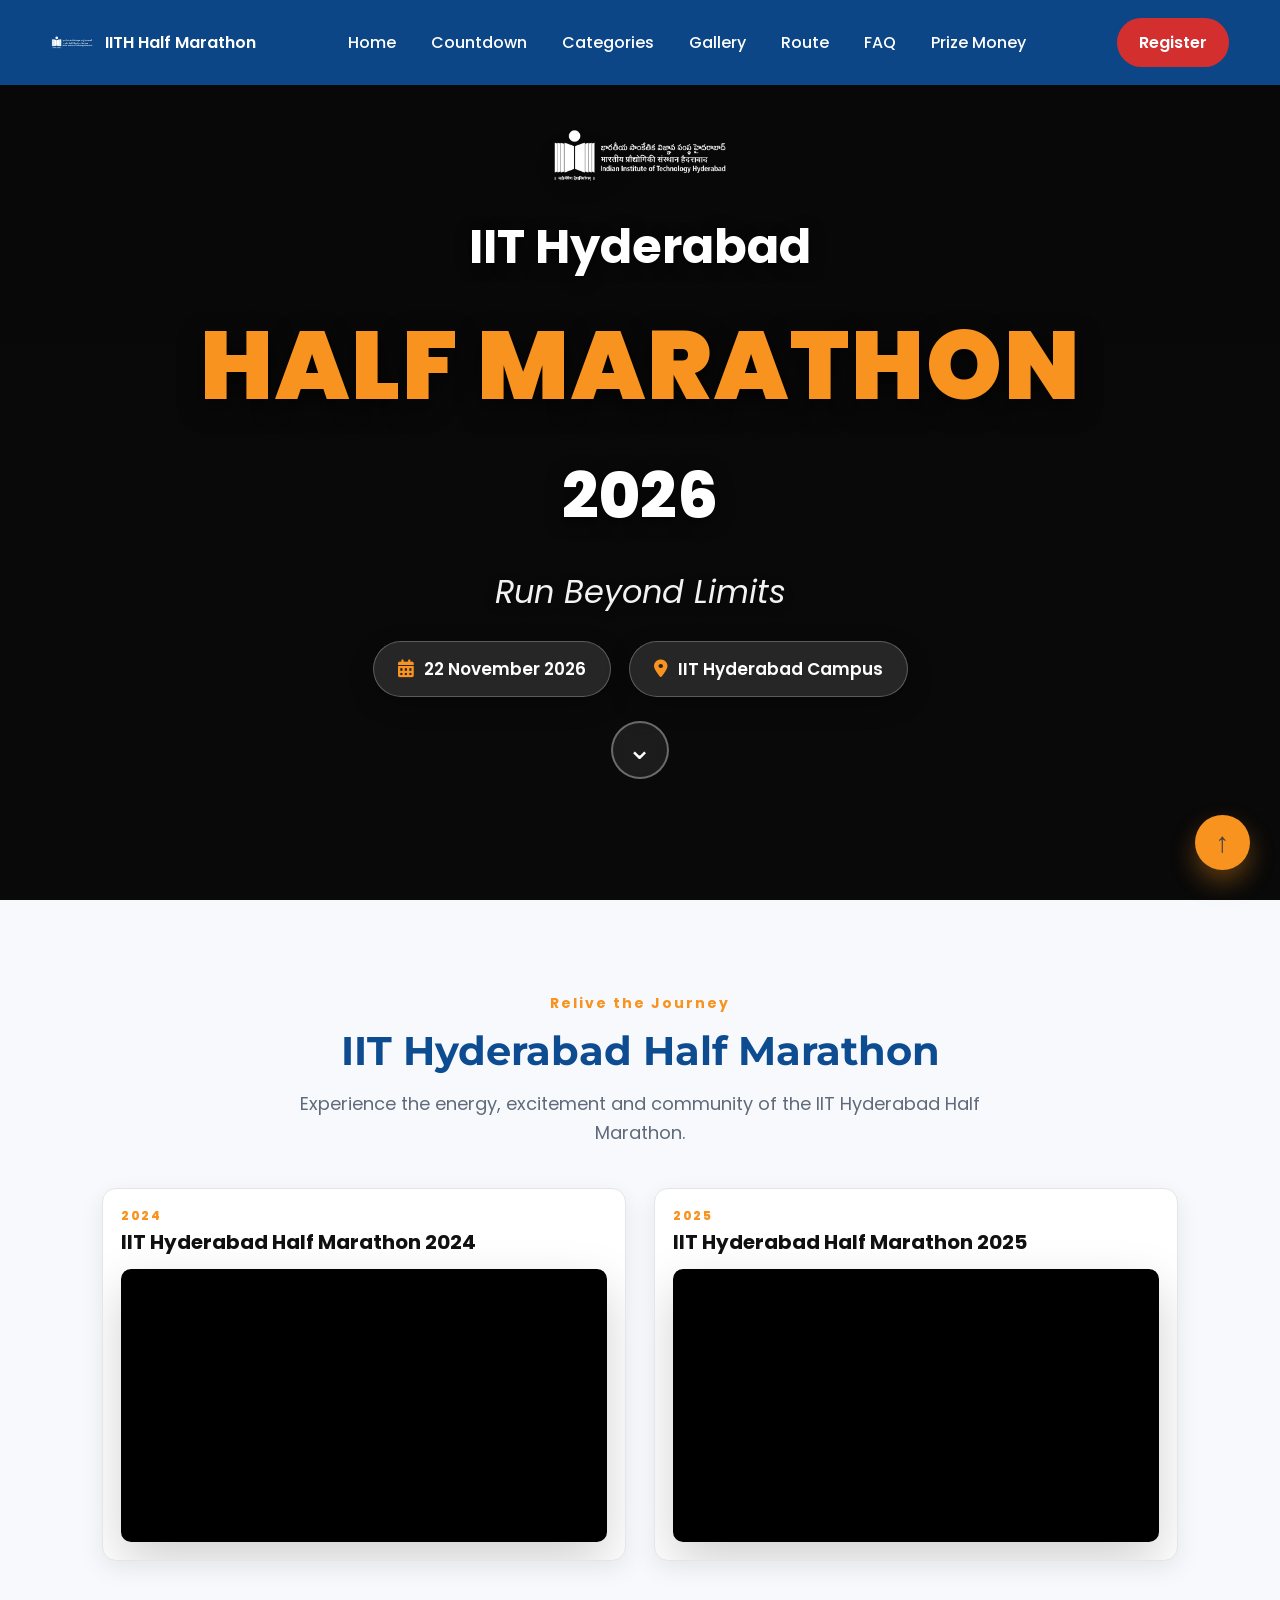
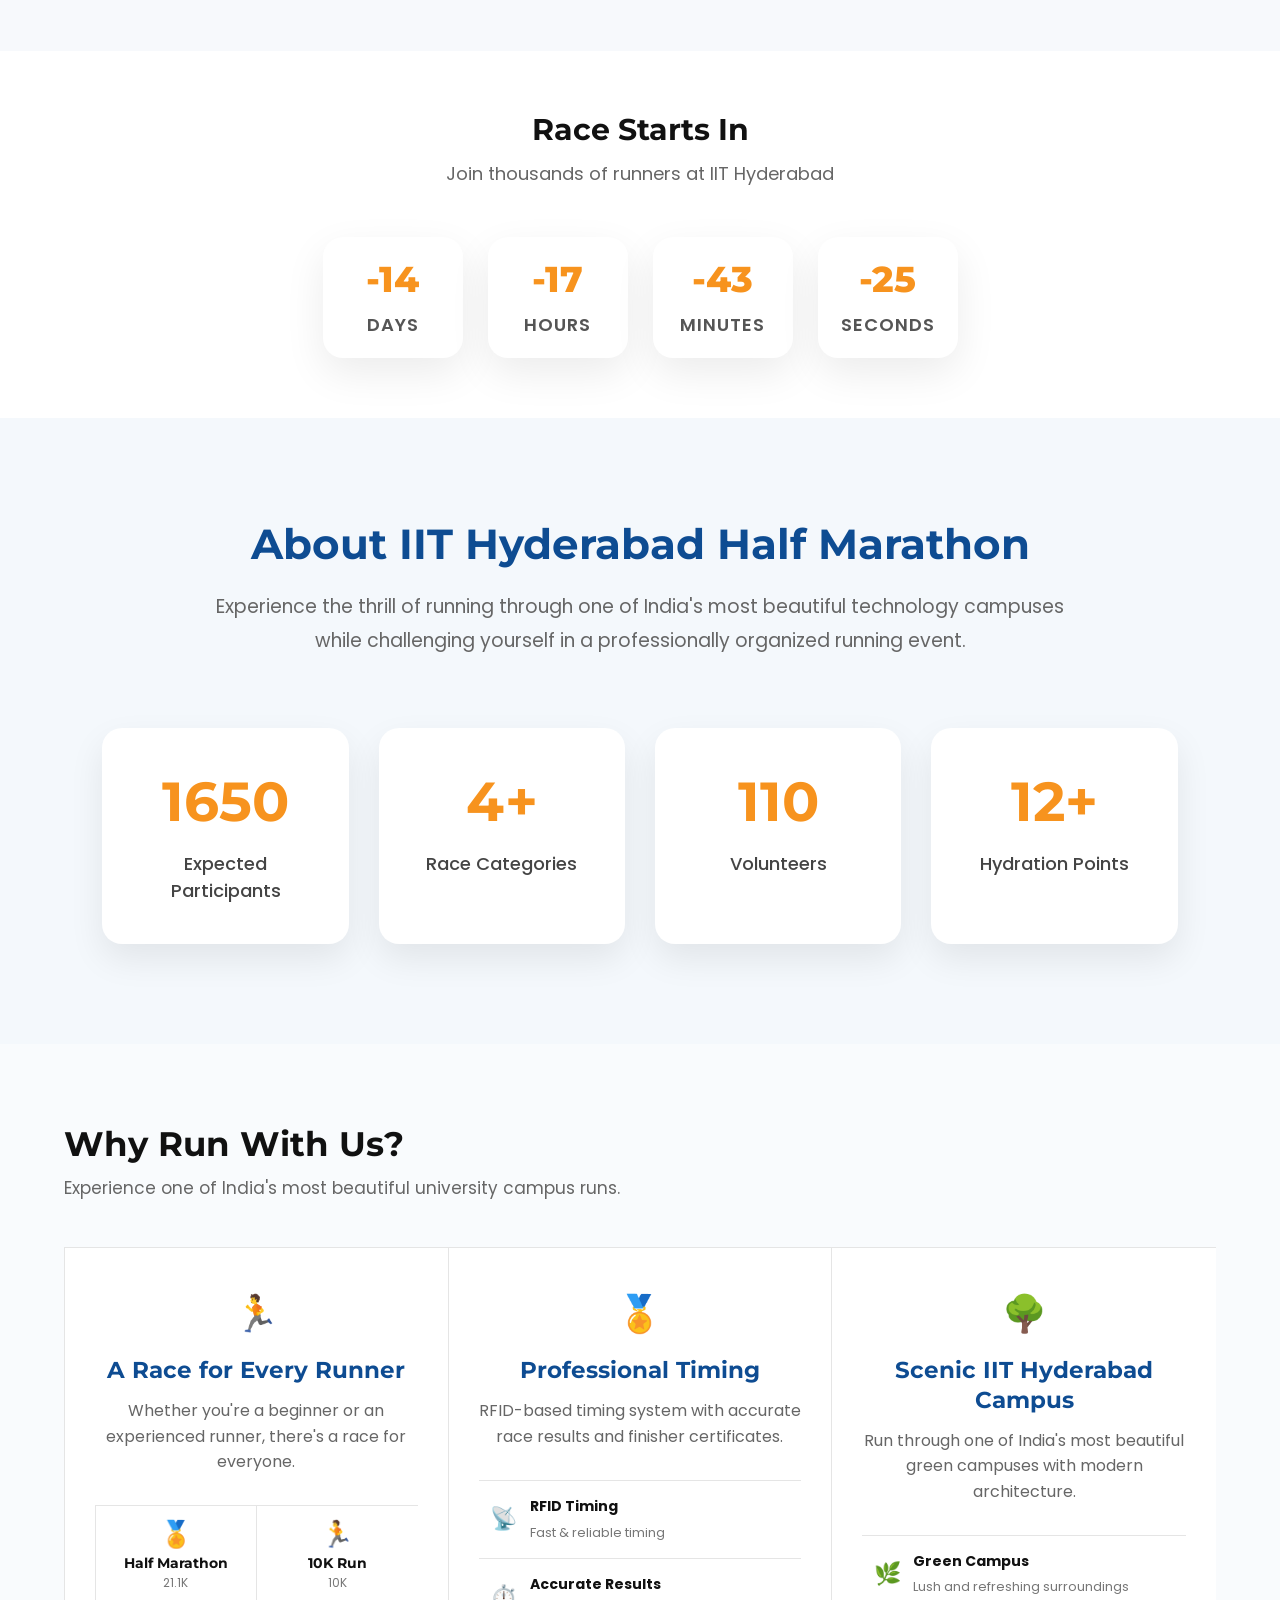
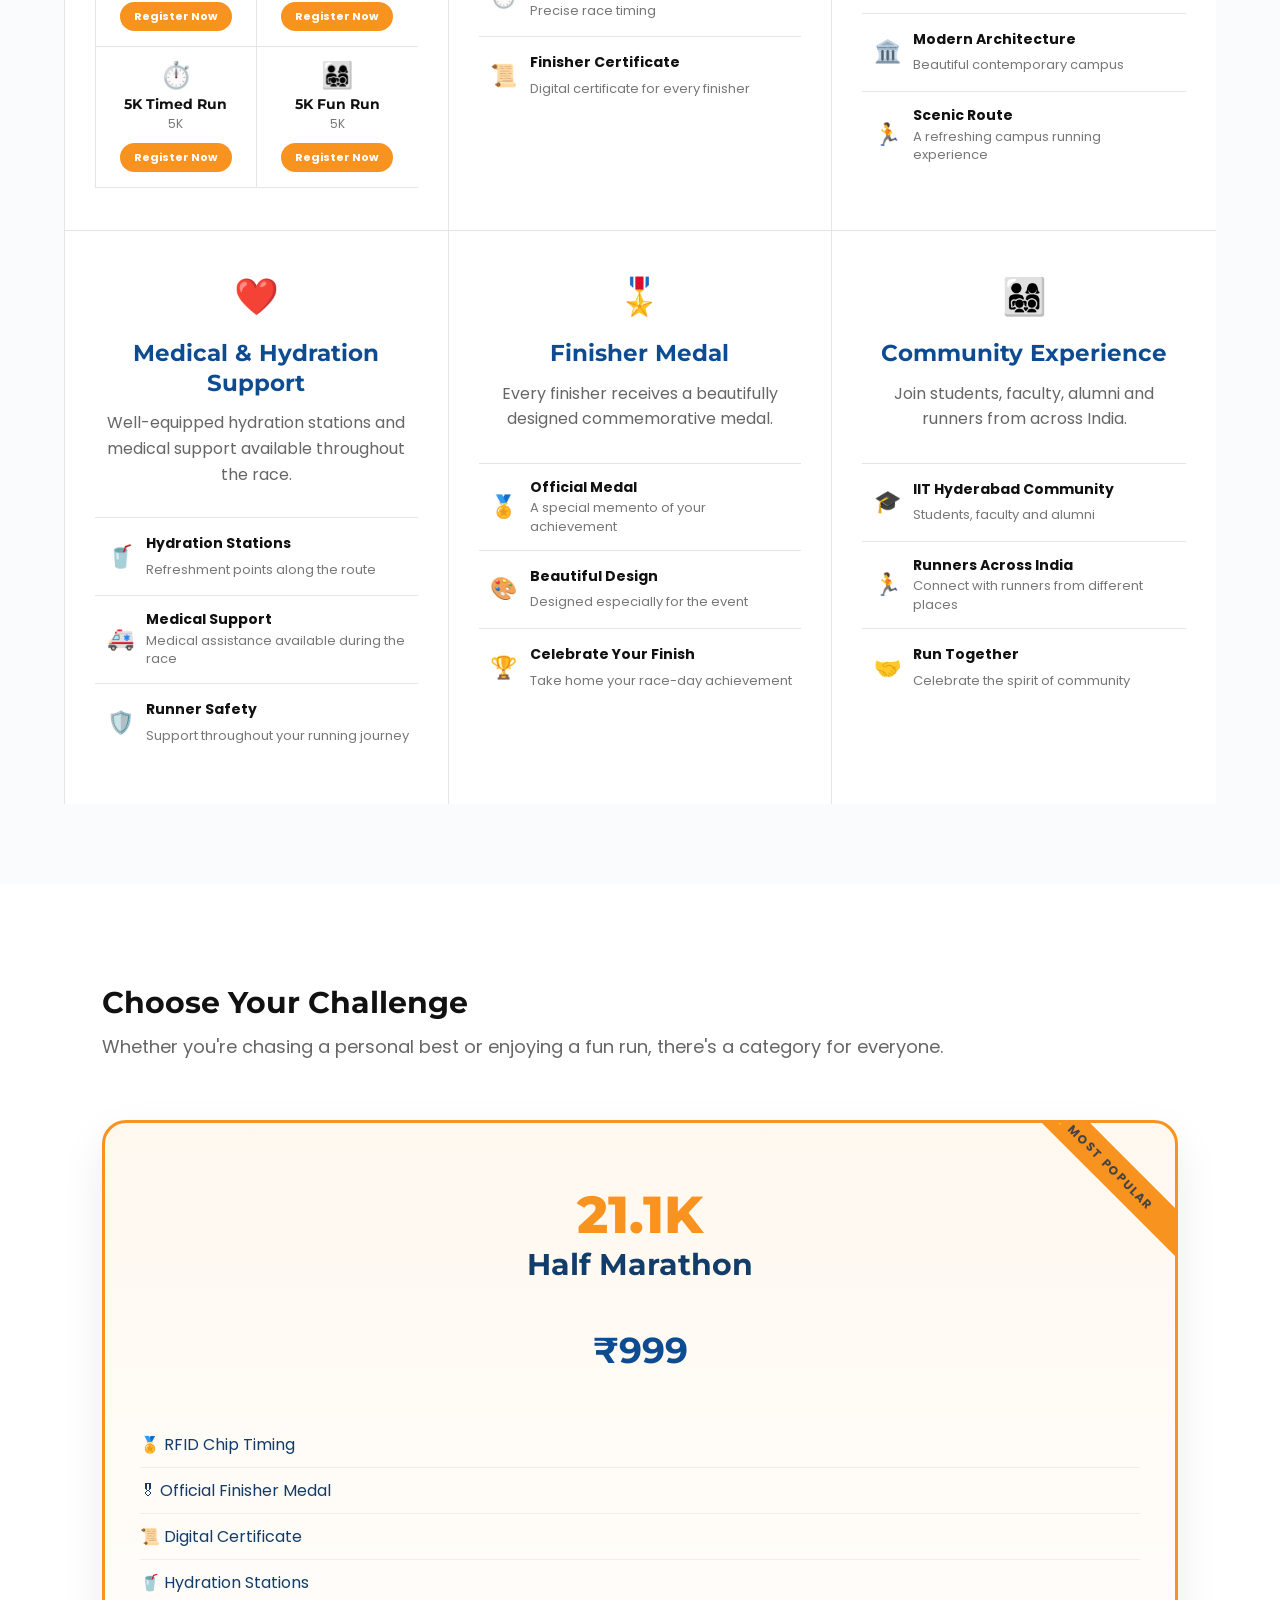
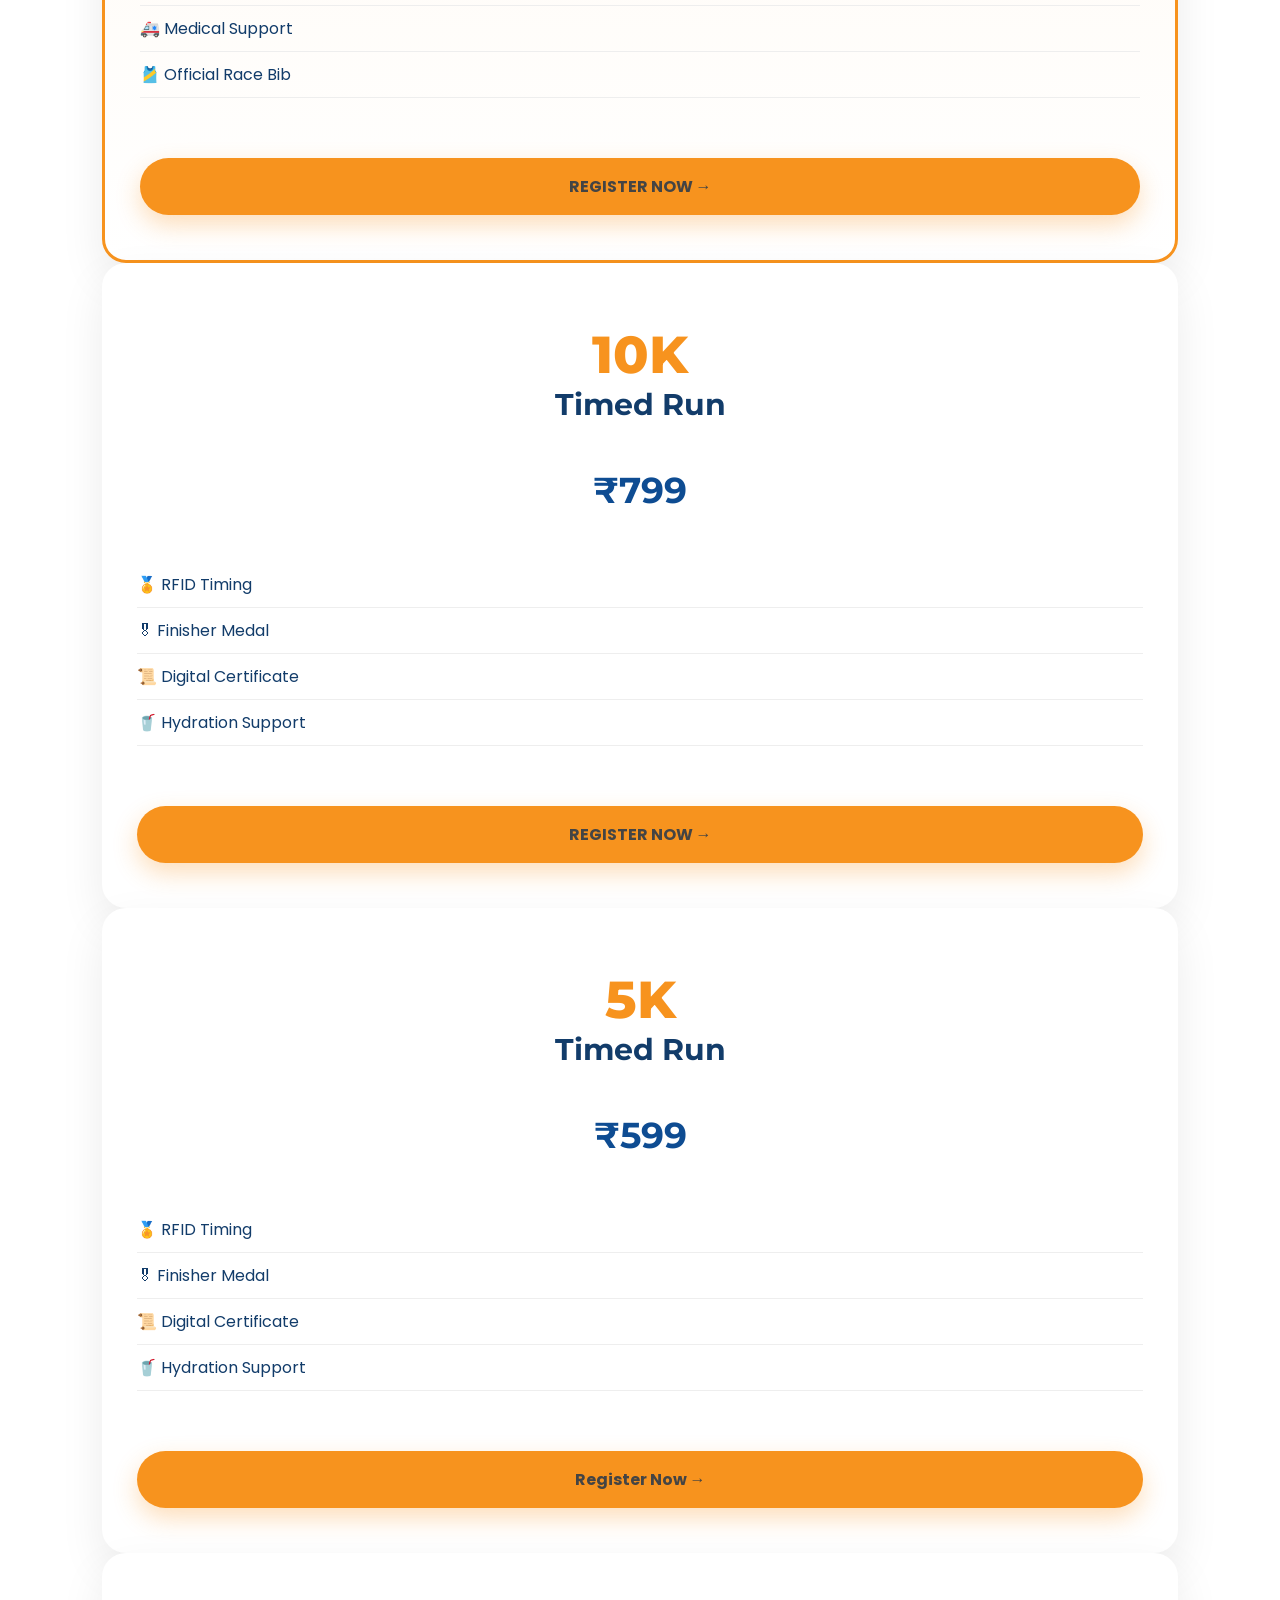
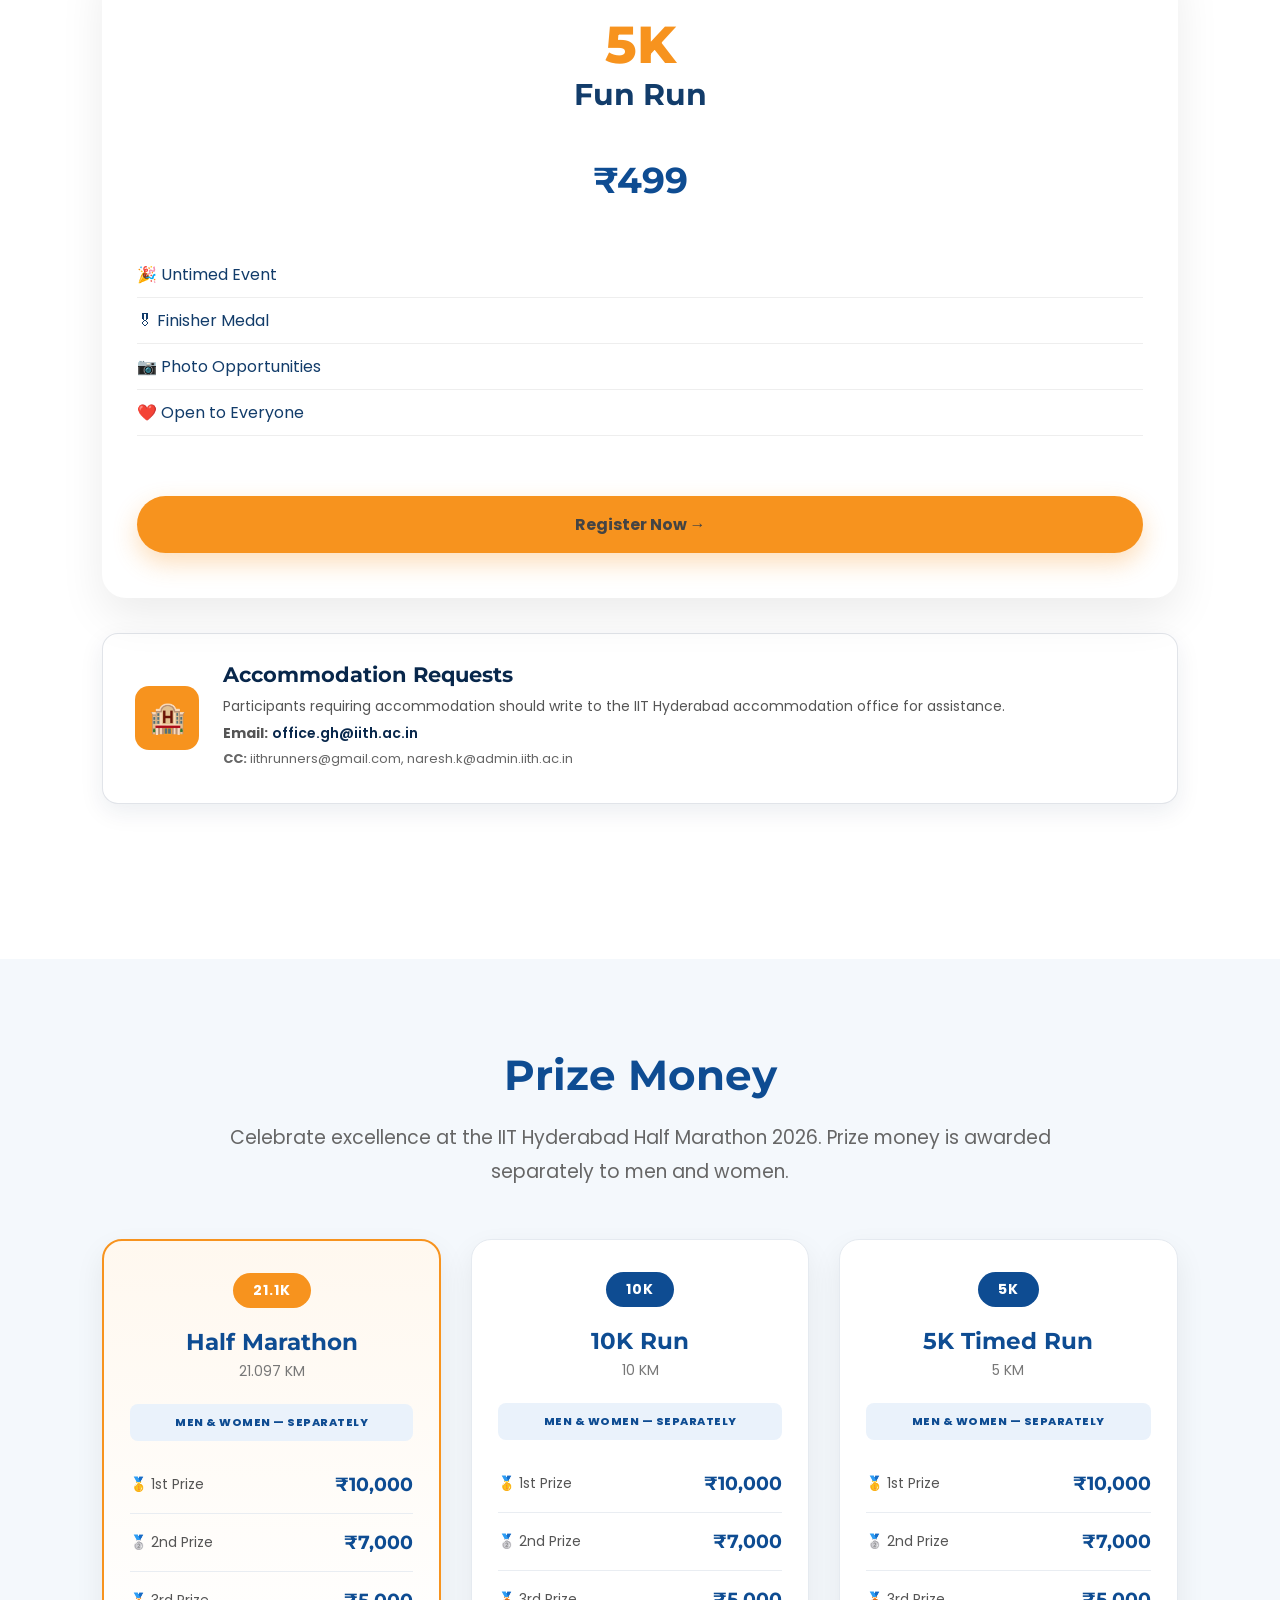
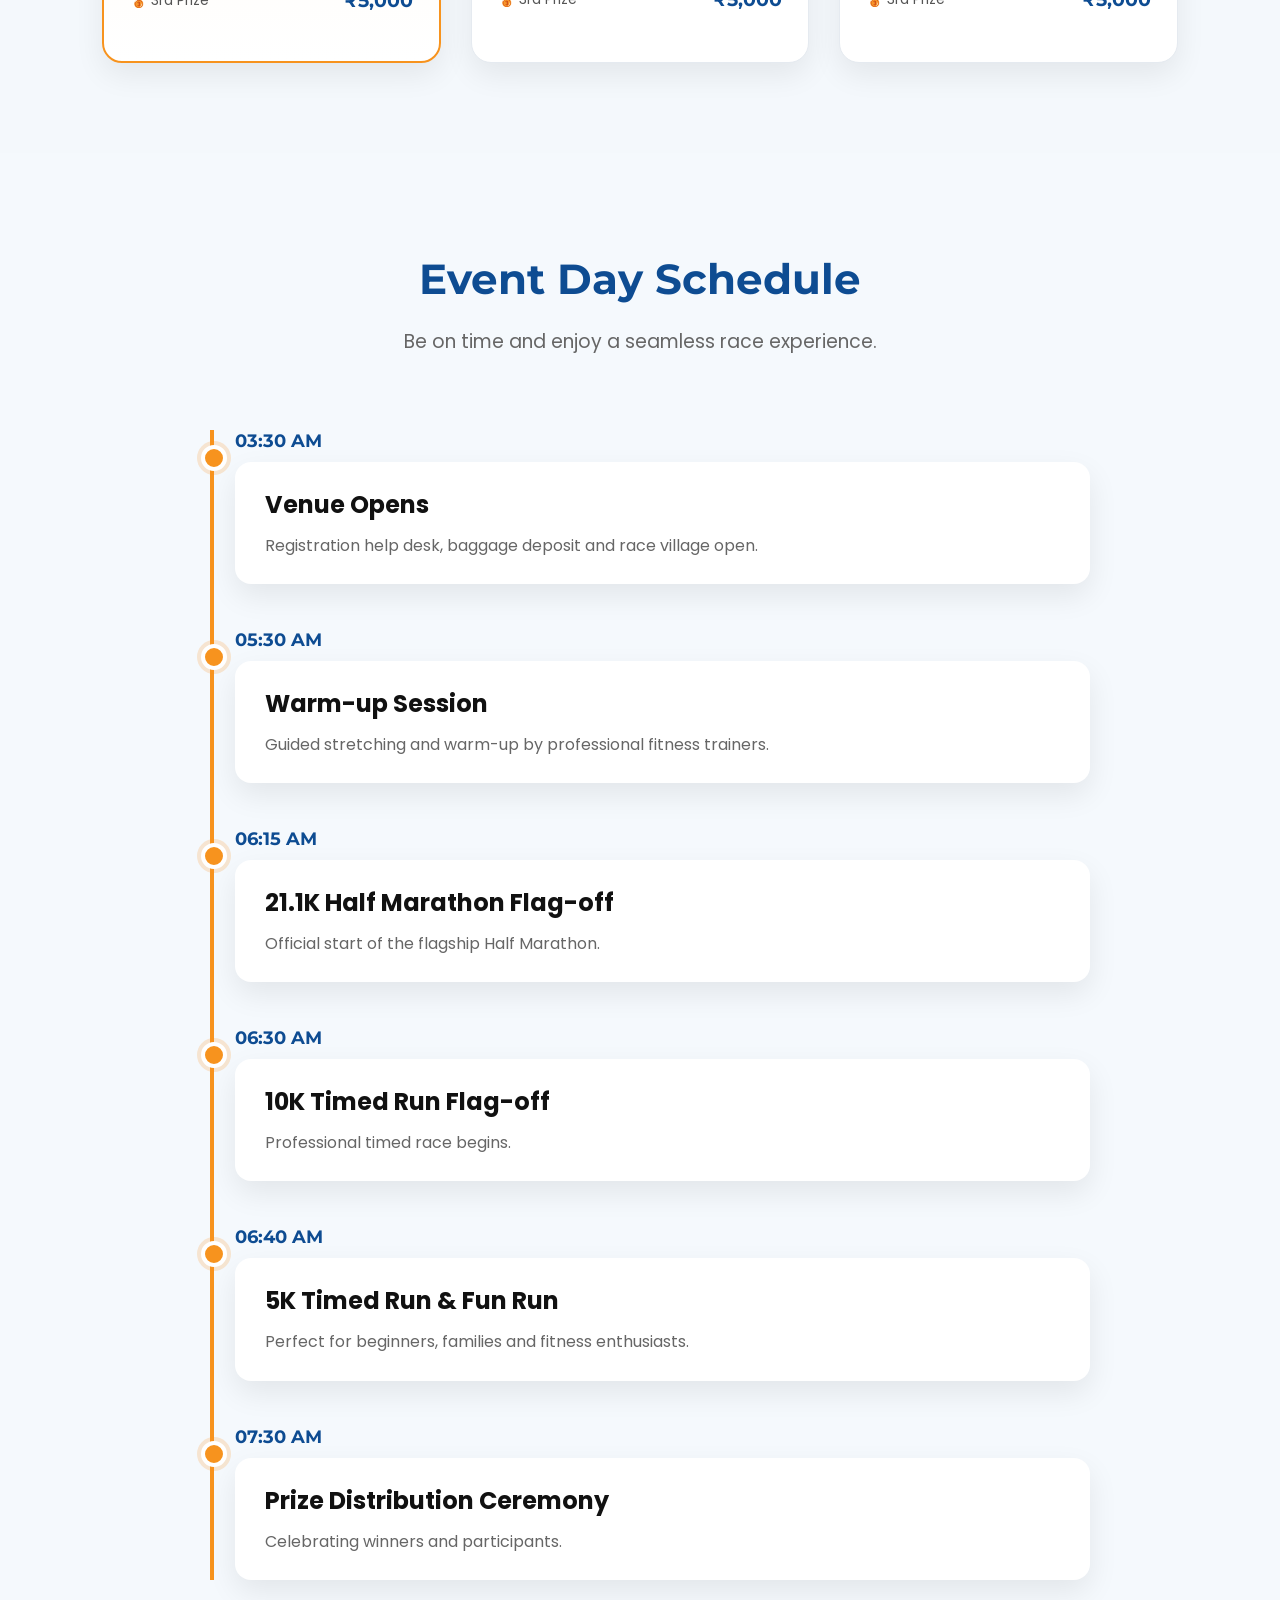
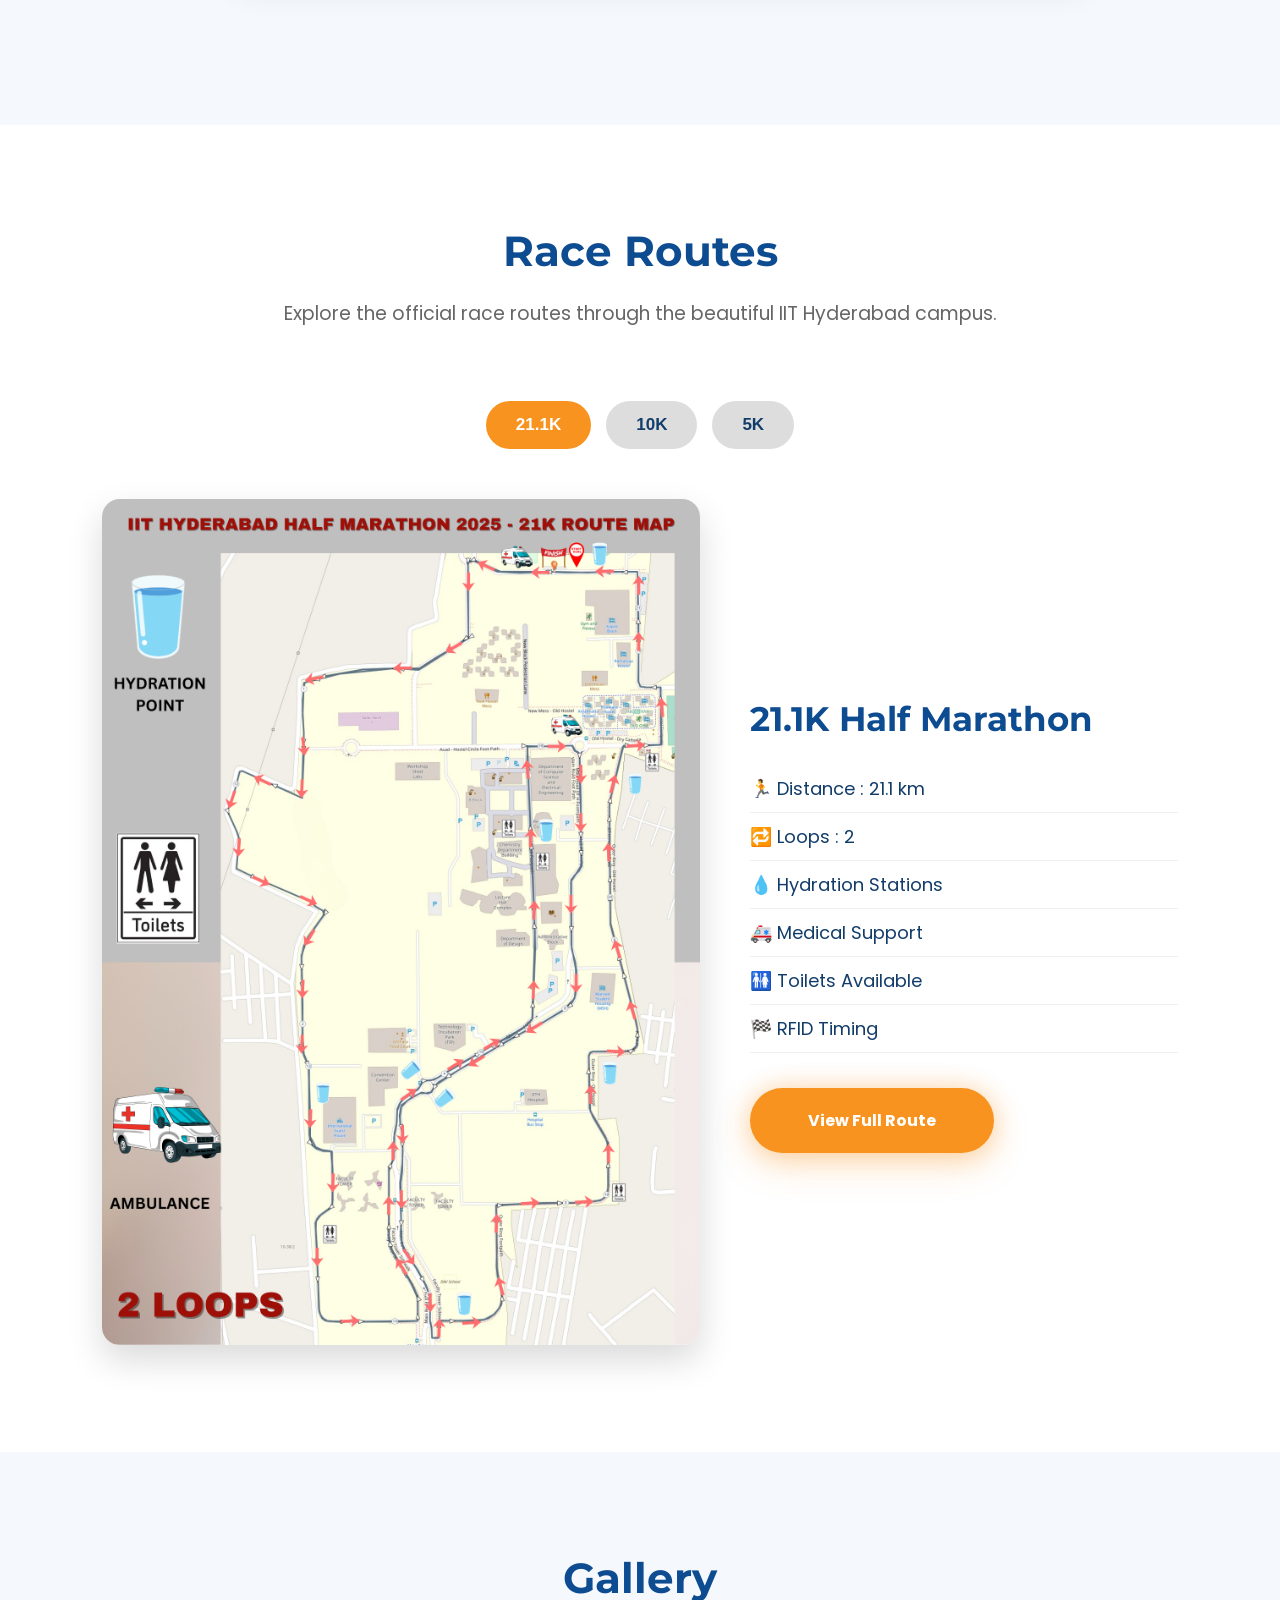
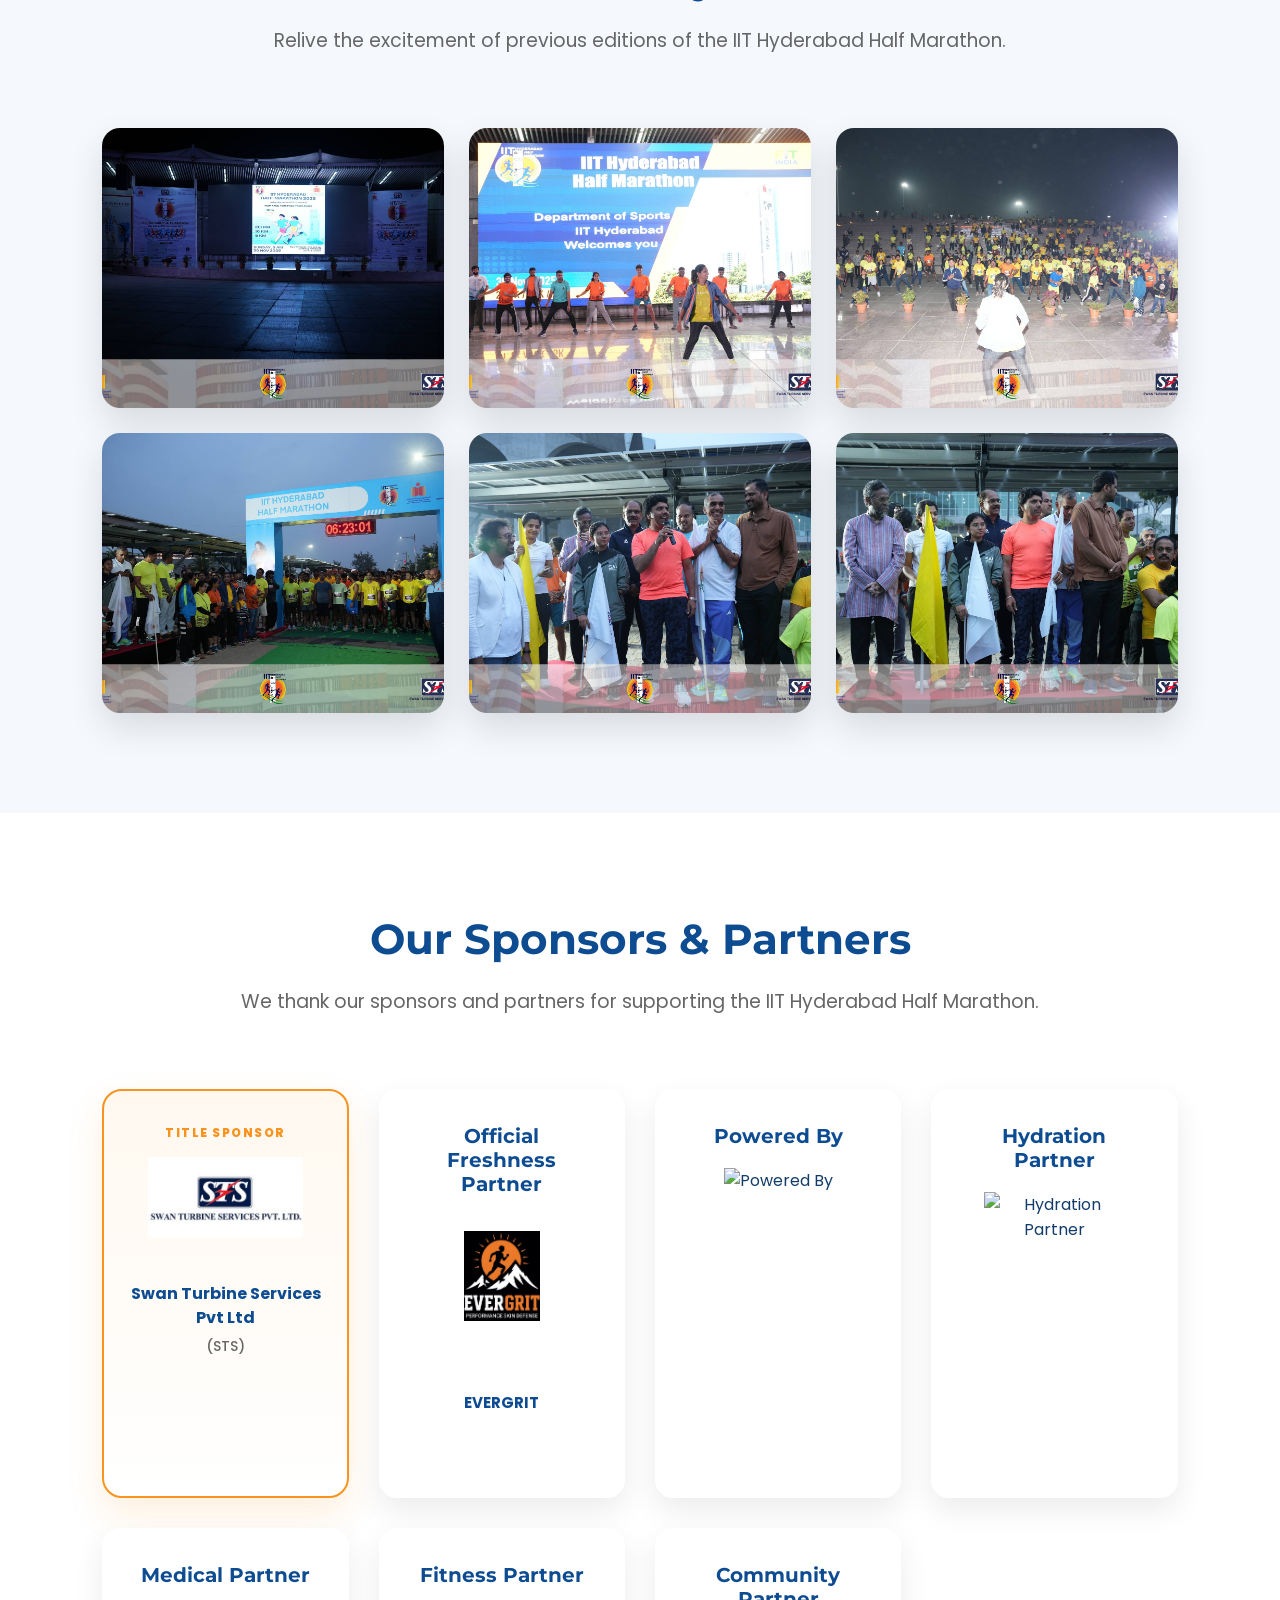
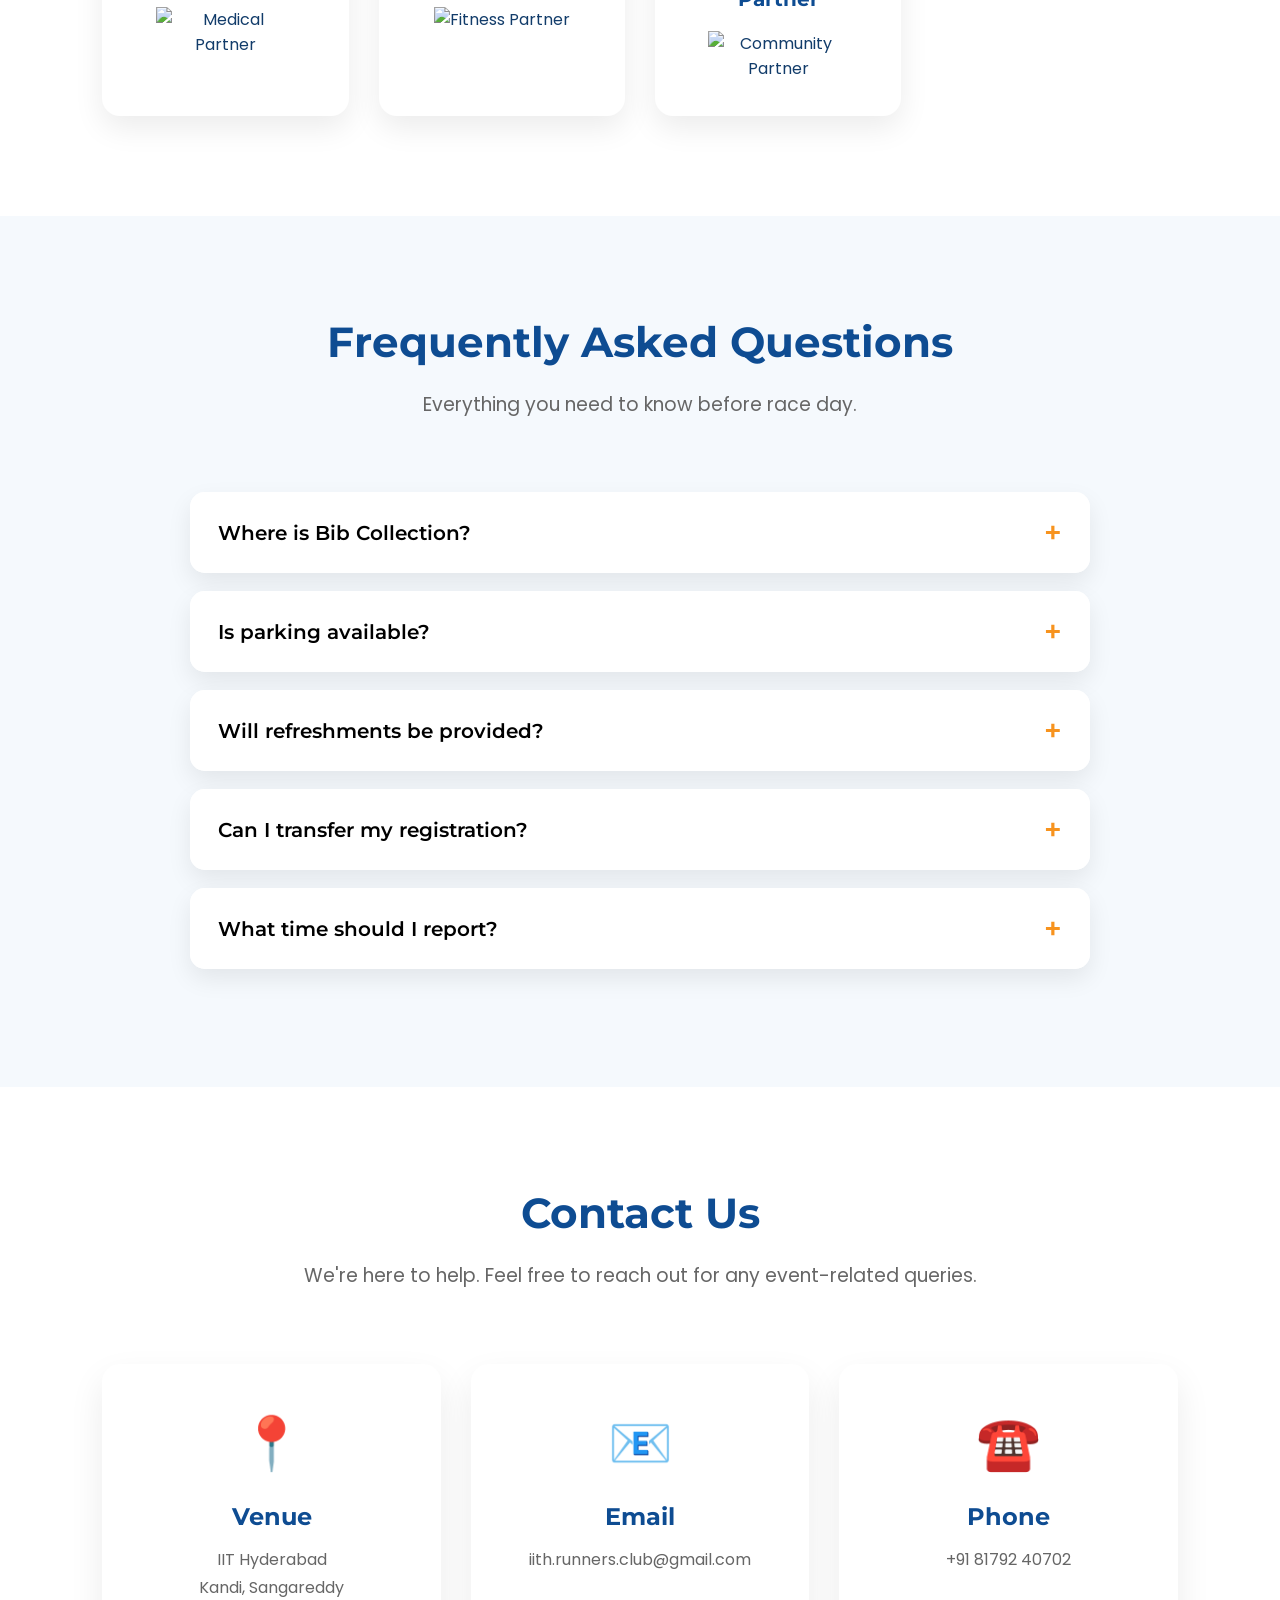
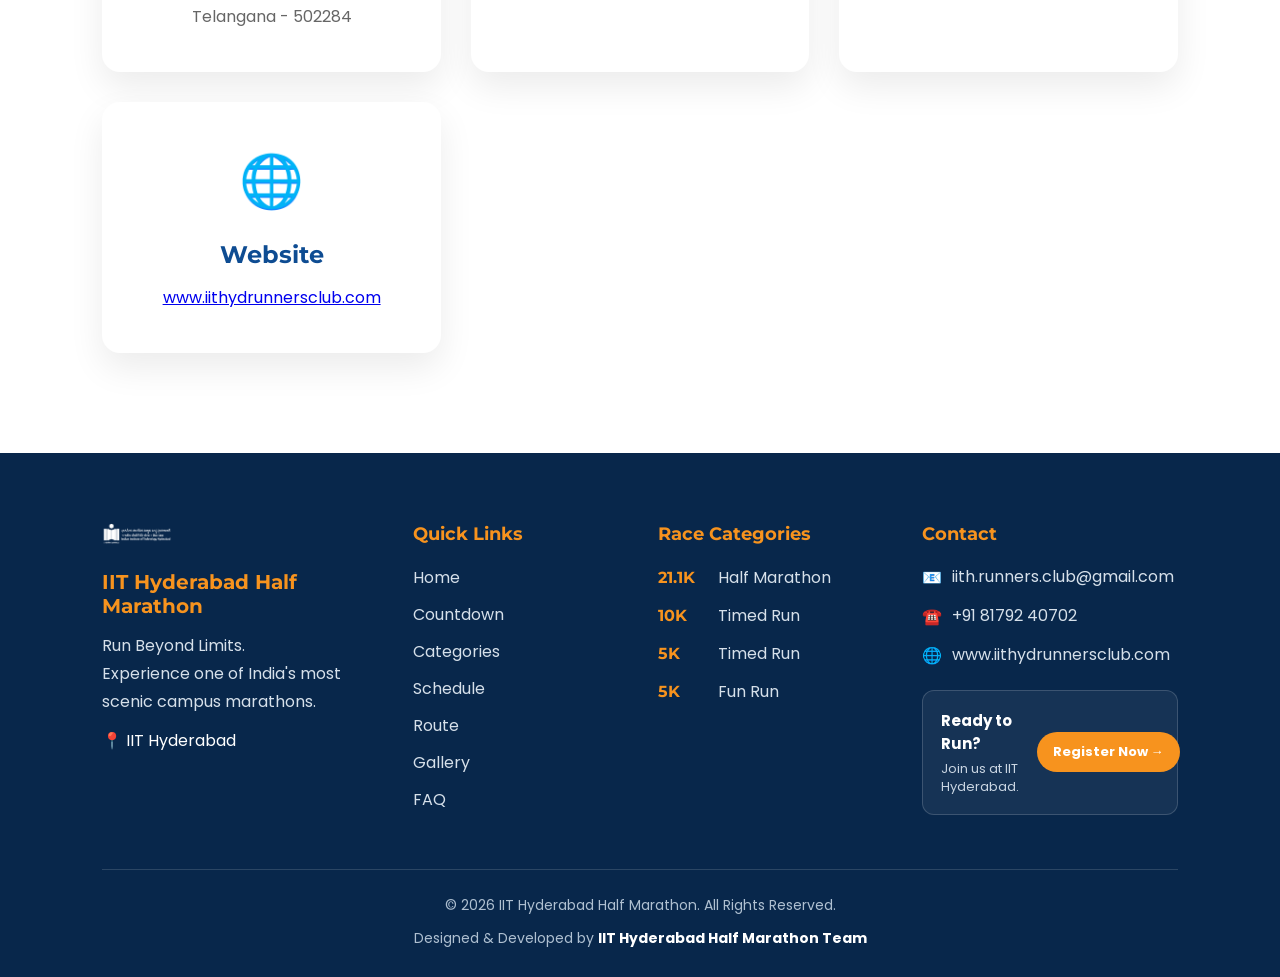
==== commit 97585c8c: "Update index.html" ====
--- a/index.html
+++ b/index.html
@@ -3287,7 +3287,18 @@
         padding: 28px 22px;
     }
 }
-        
+
+            
+/* EVERGRIT Partner Logo */
+
+.evergrit-logo {
+    width: 170px;
+    max-width: 100%;
+    height: 85px;
+    object-fit: contain;
+    margin: 15px auto;
+}
+
             
 
 </style>
@@ -4550,6 +4561,25 @@
         <span>(STS)</span>
     </div>
 </div>
+
+            
+<!-- EVERGRIT - Official Freshness Partner -->
+<div class="sponsor-card evergrit-partner">
+
+    <h3>Official Freshness Partner</h3>
+
+    <img
+        src="assets/images/evergrit.png"
+        alt="EVERGRIT Logo"
+        class="evergrit-logo"
+    >
+
+    <div class="sponsor-logo-text">
+        <strong>EVERGRIT</strong>
+    </div>
+
+</div>
+
 
 
             <div class="sponsor-card">
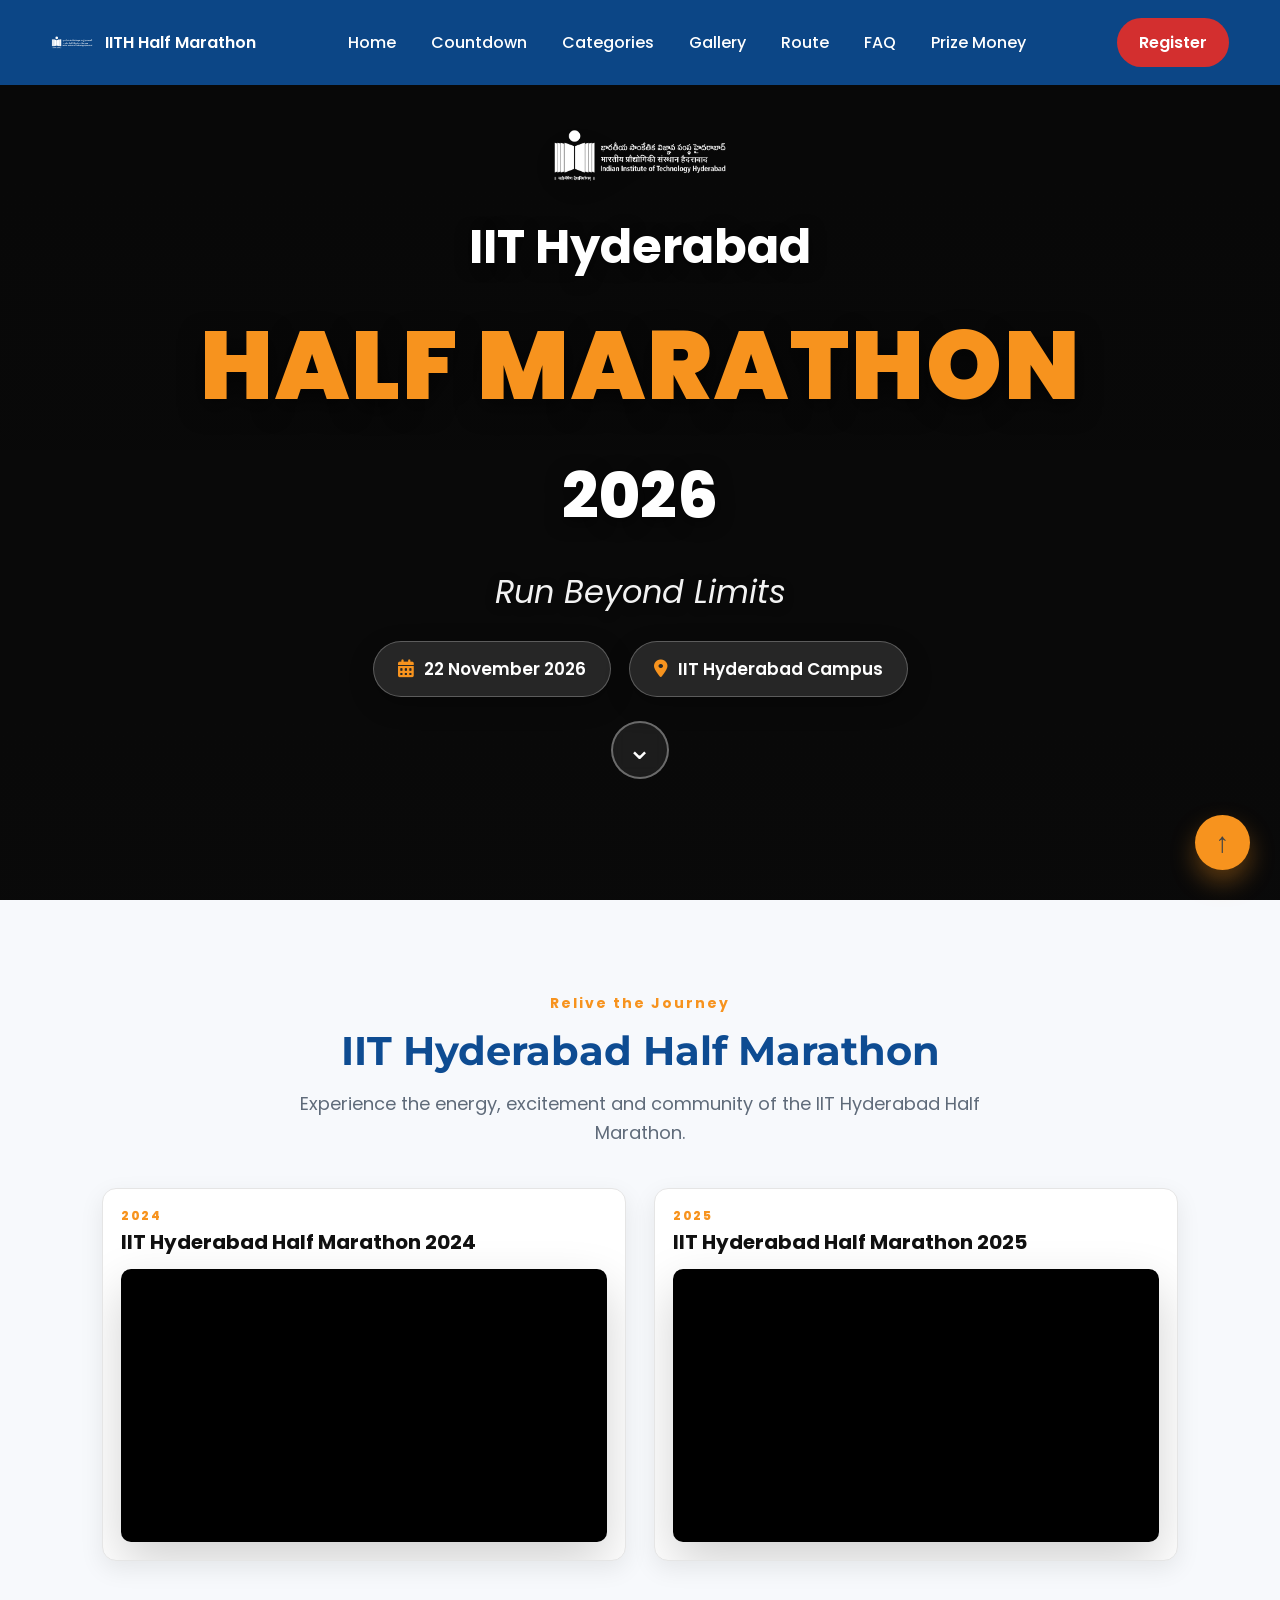
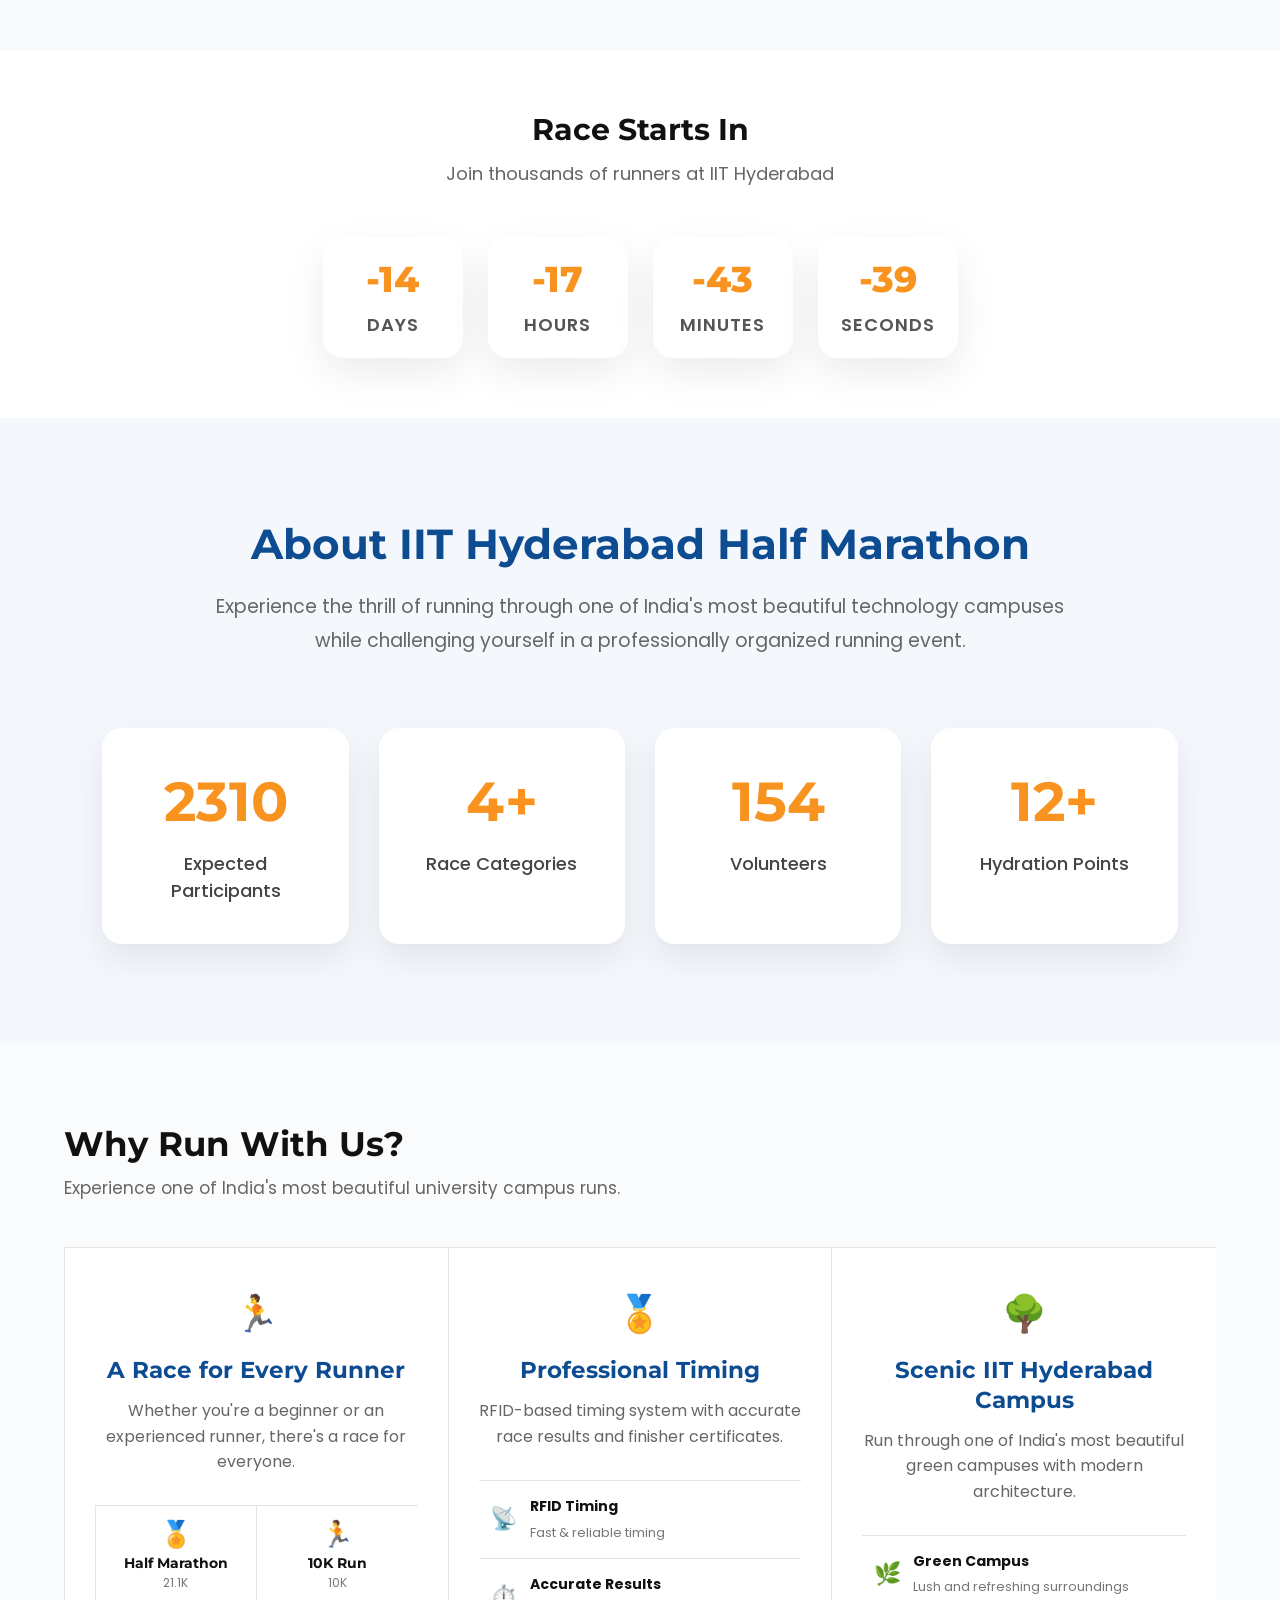
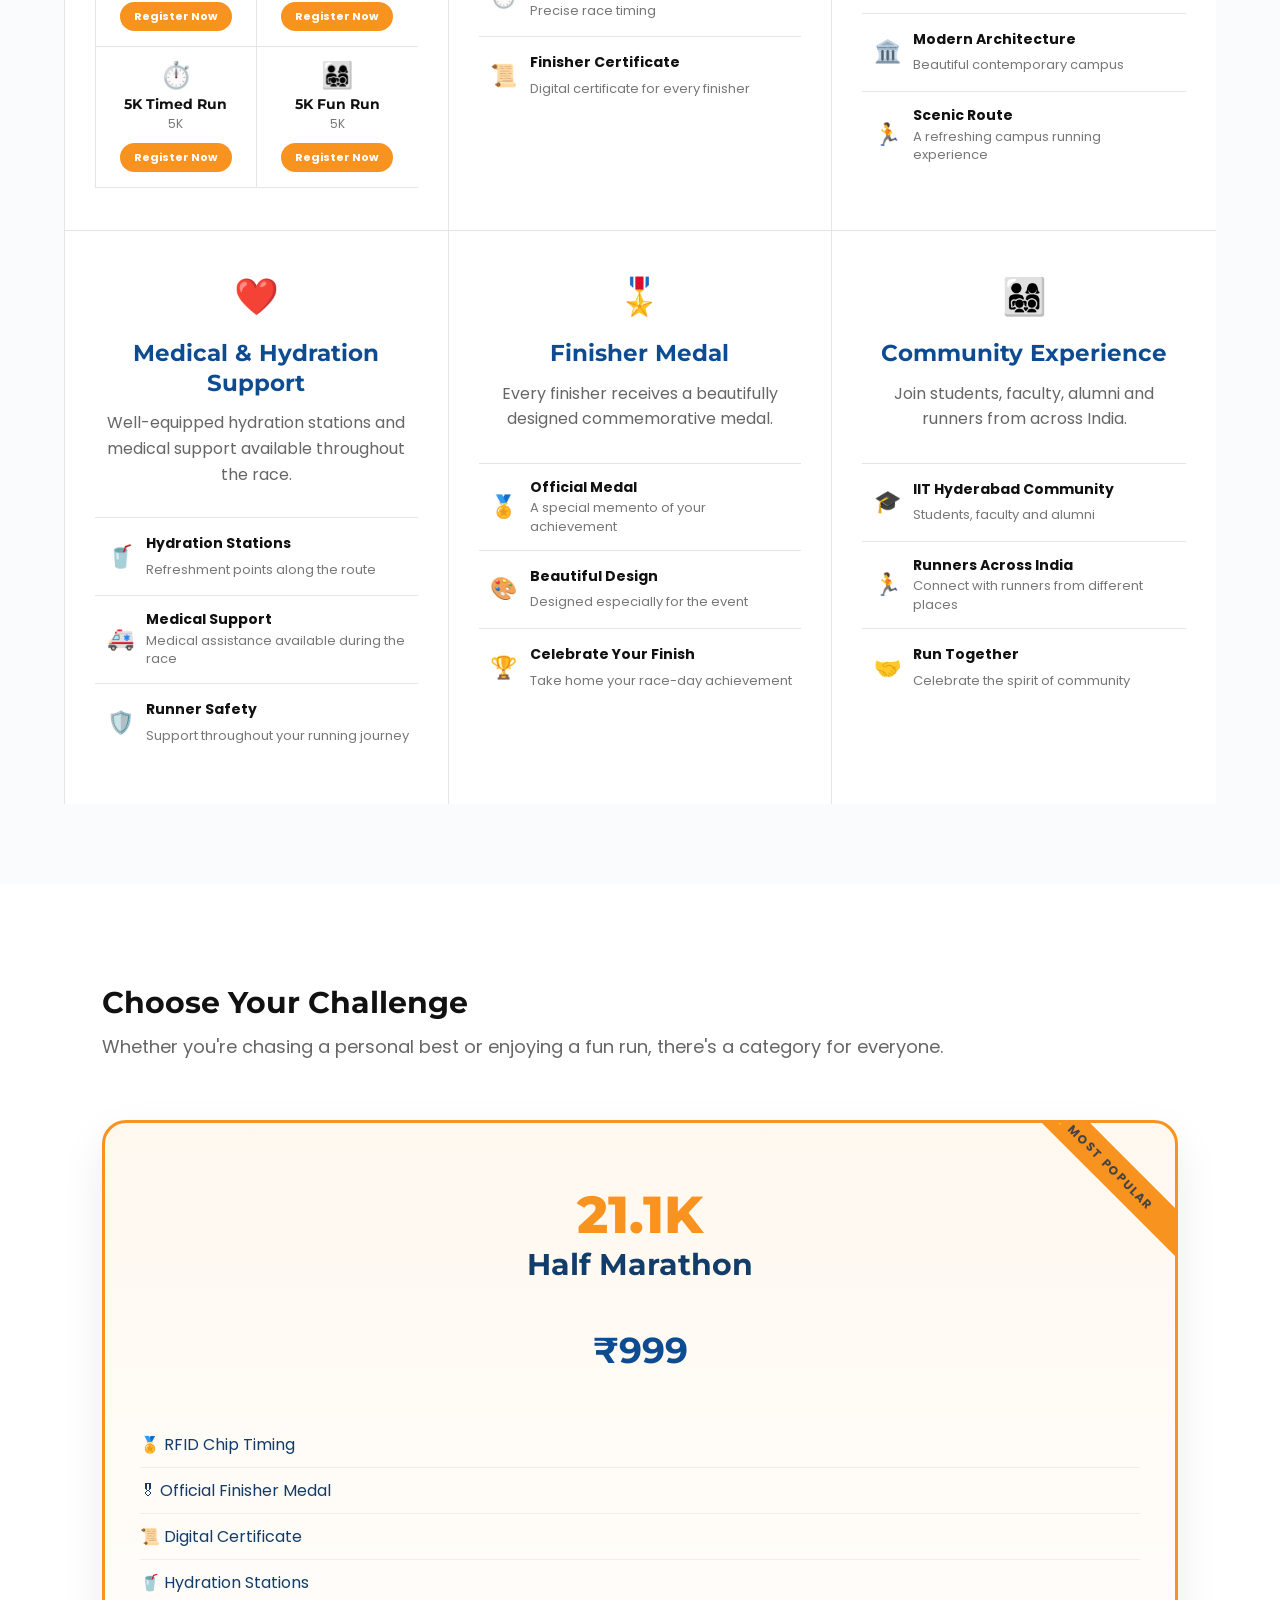
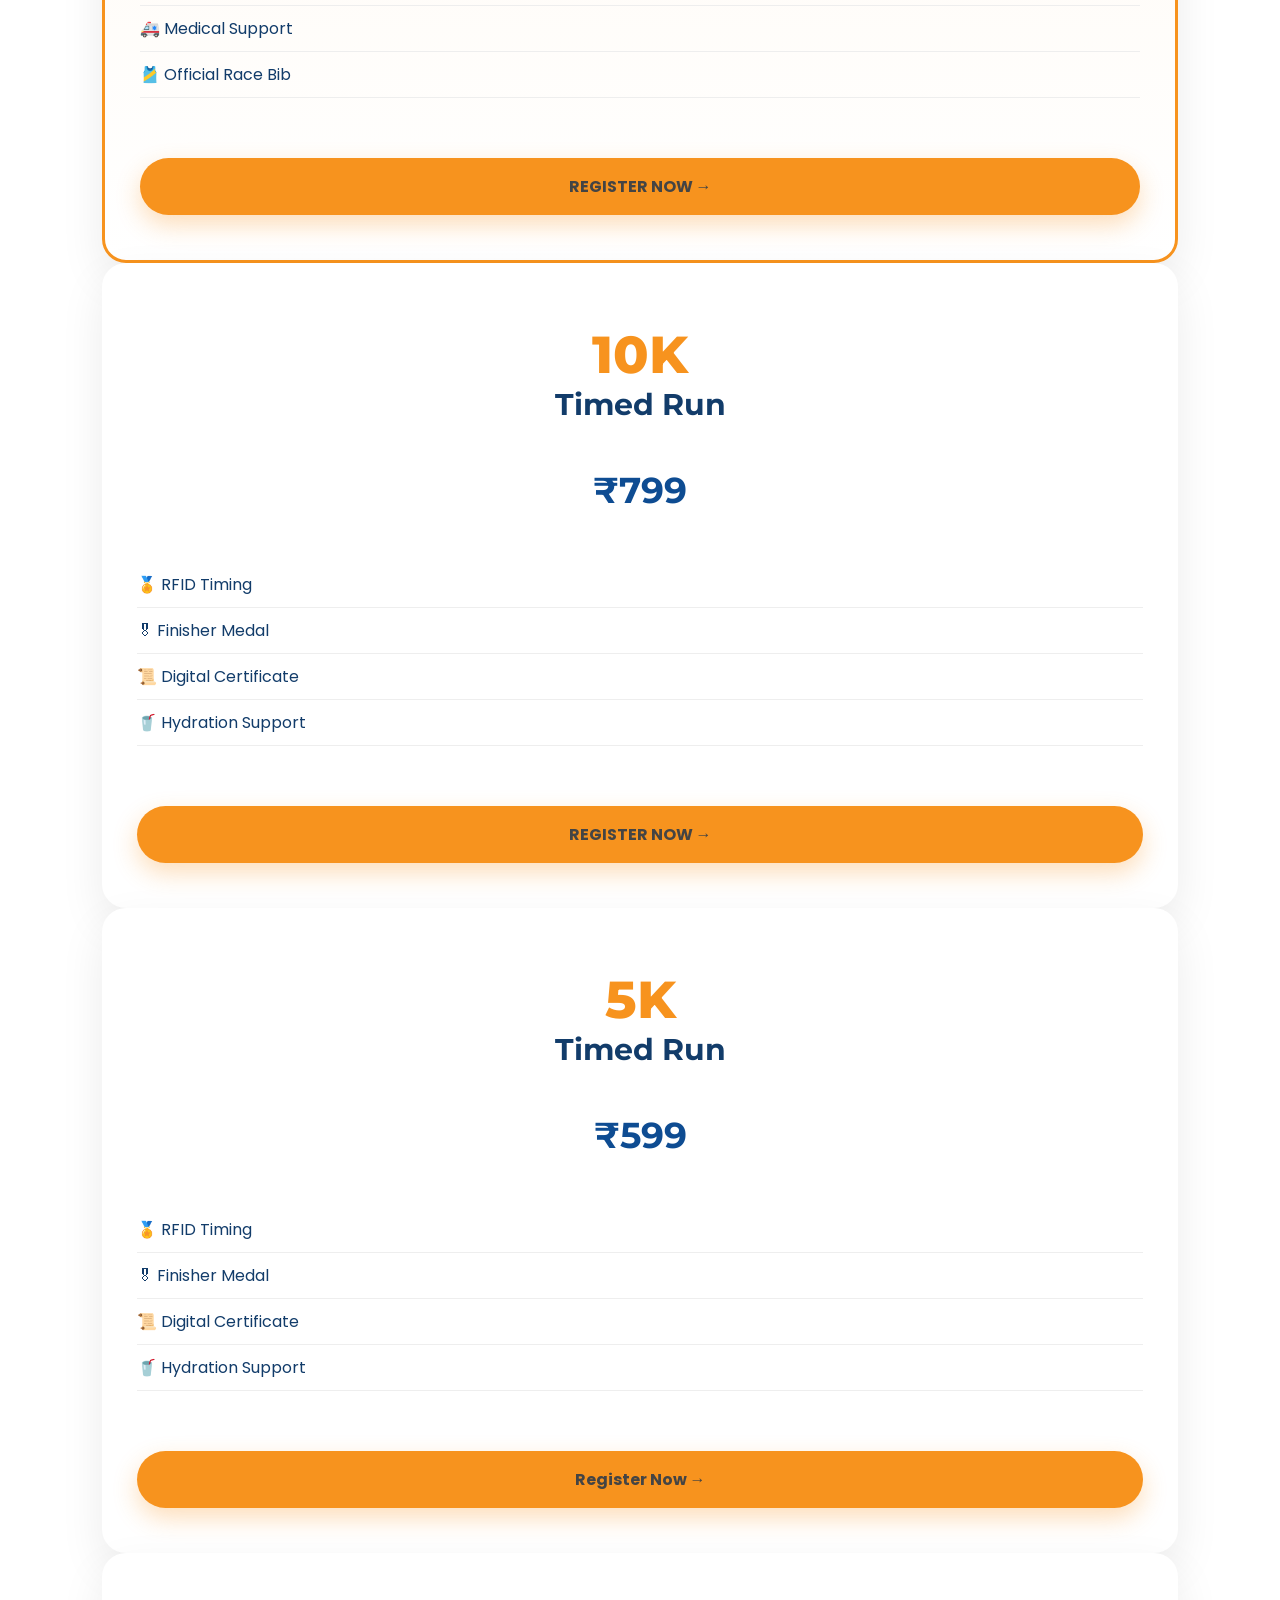
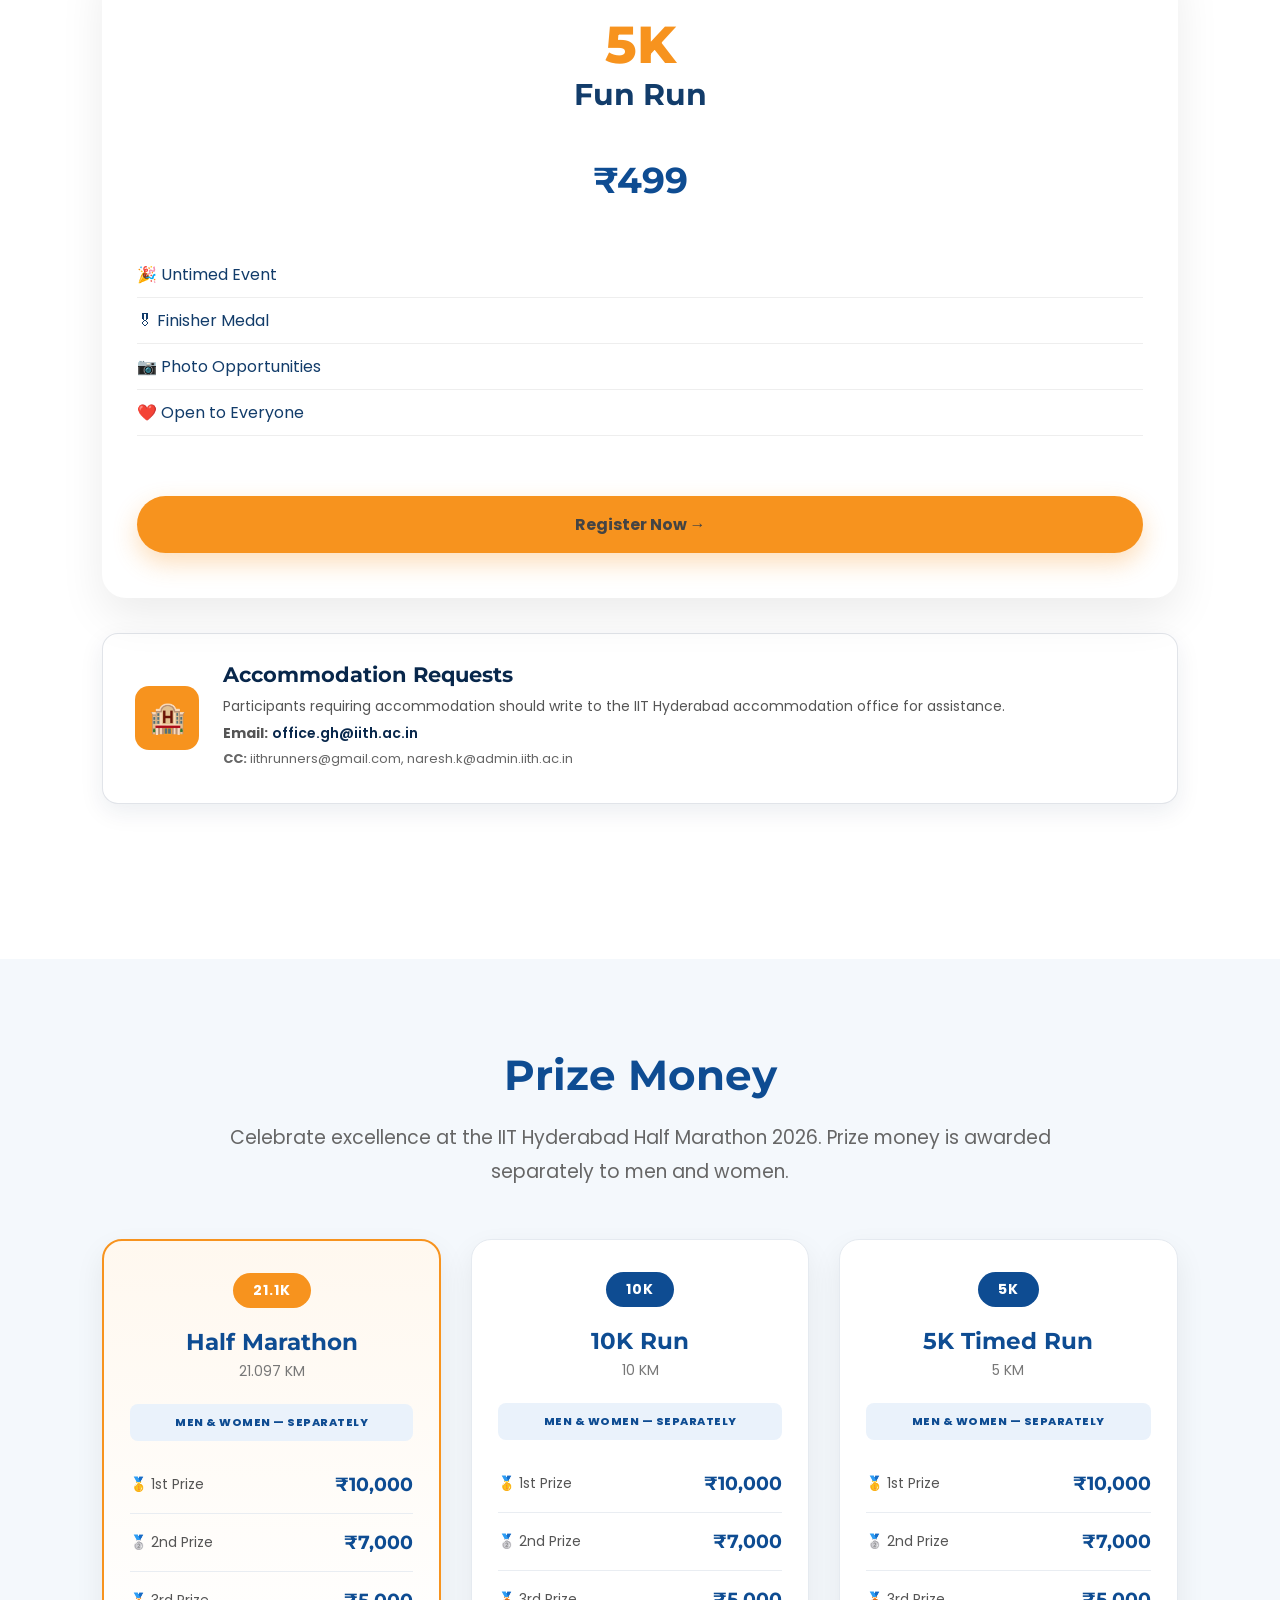
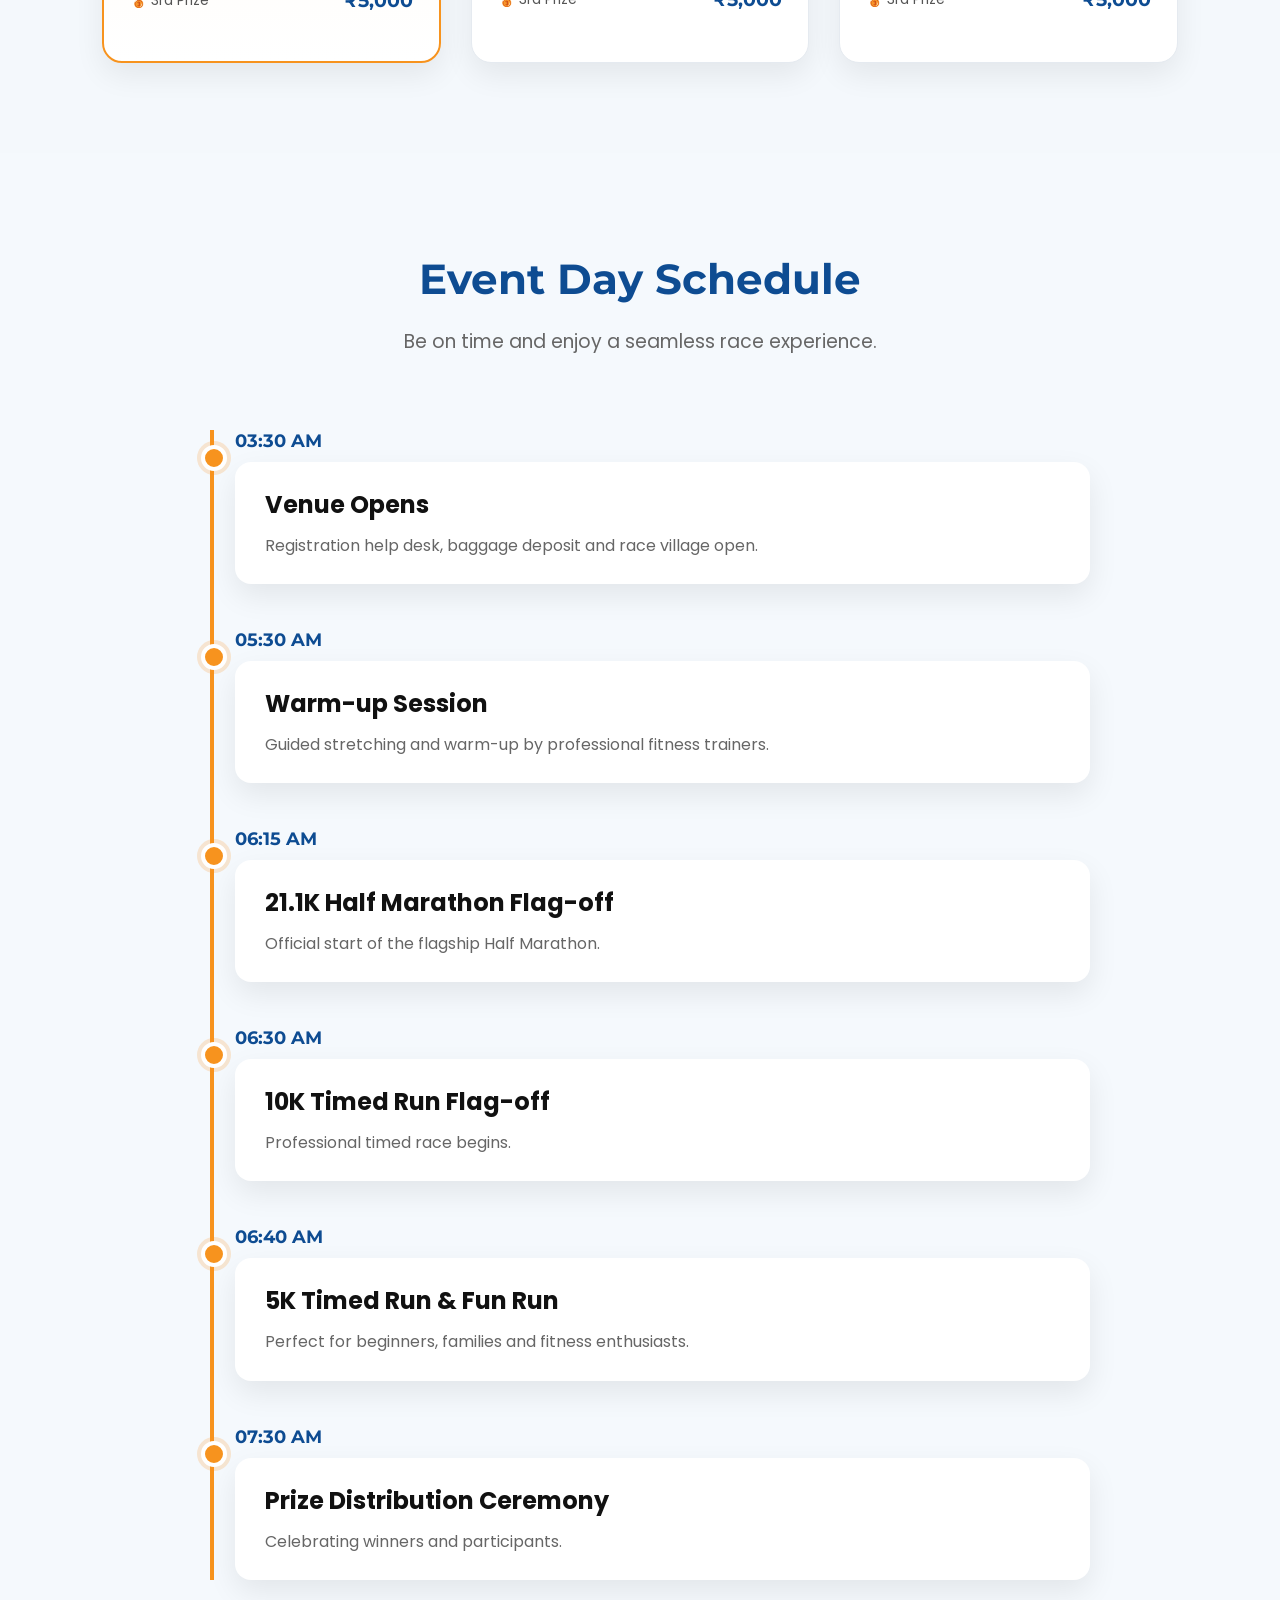
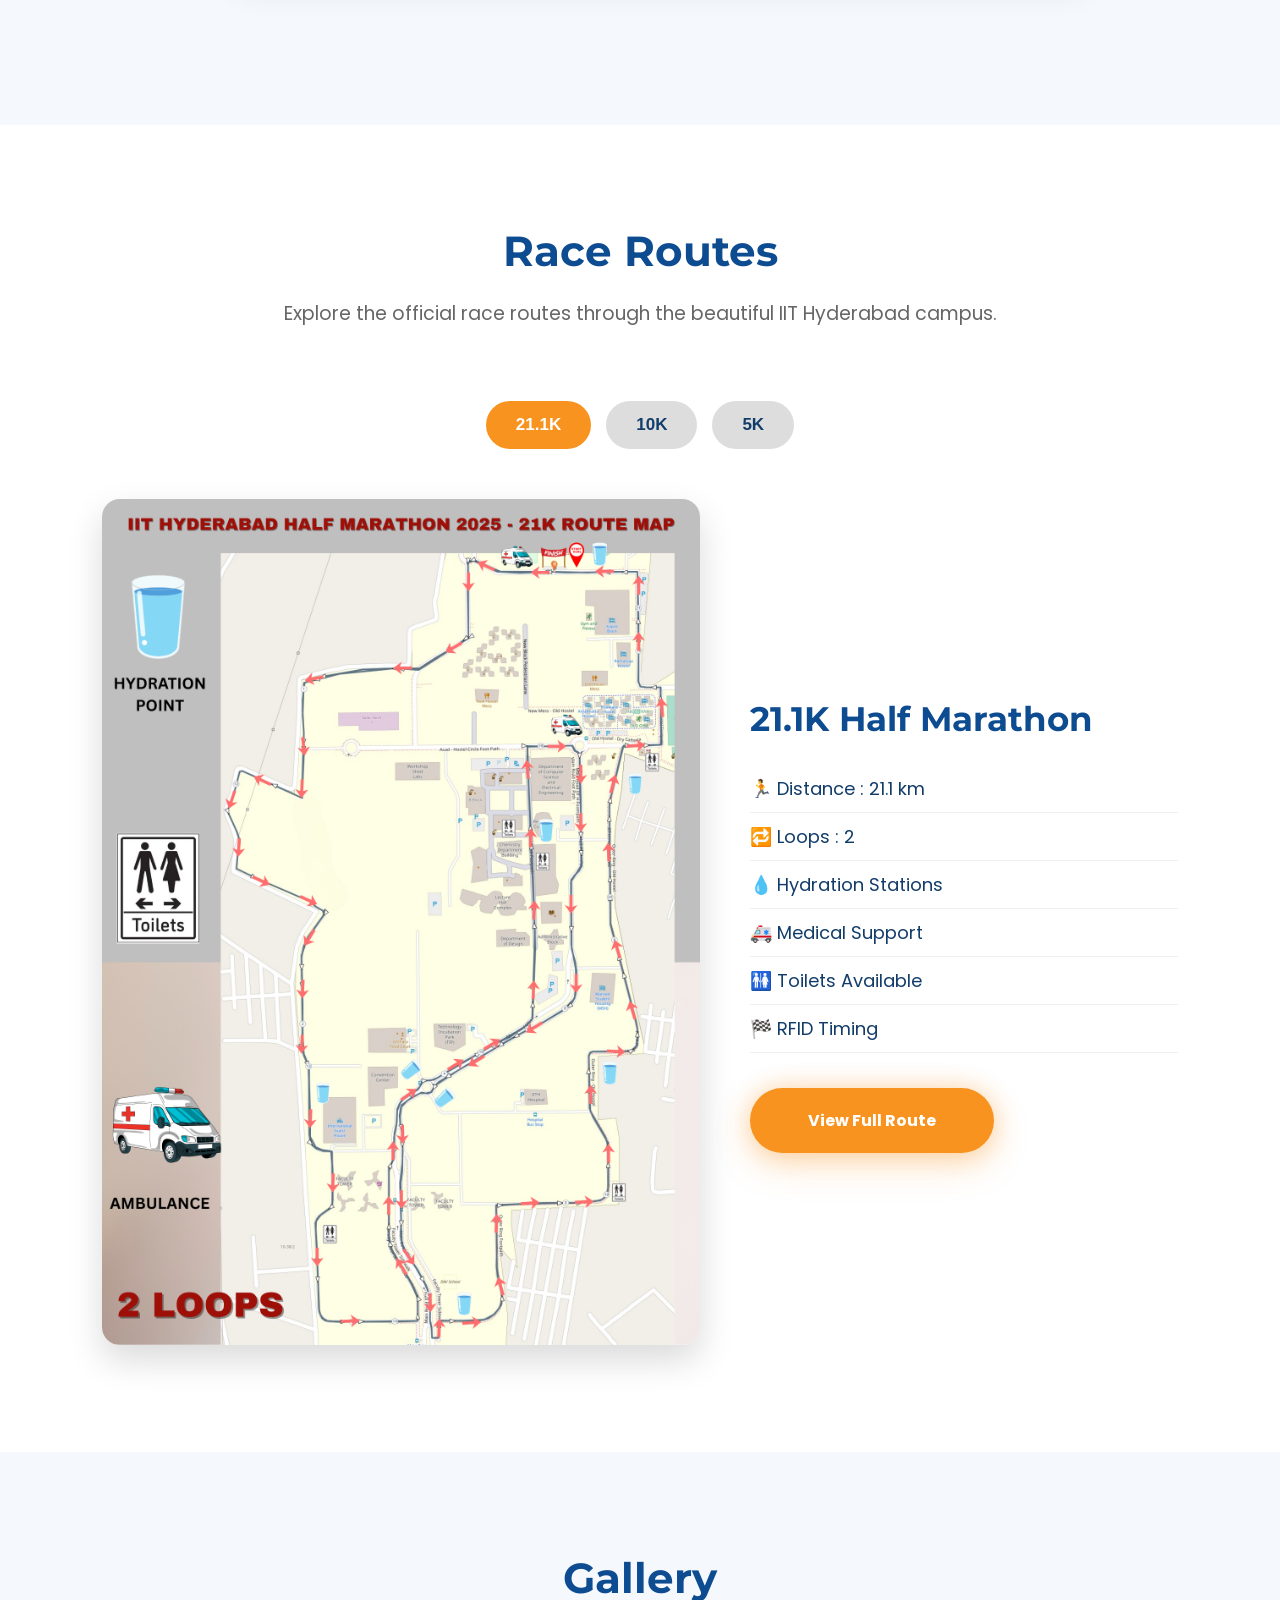
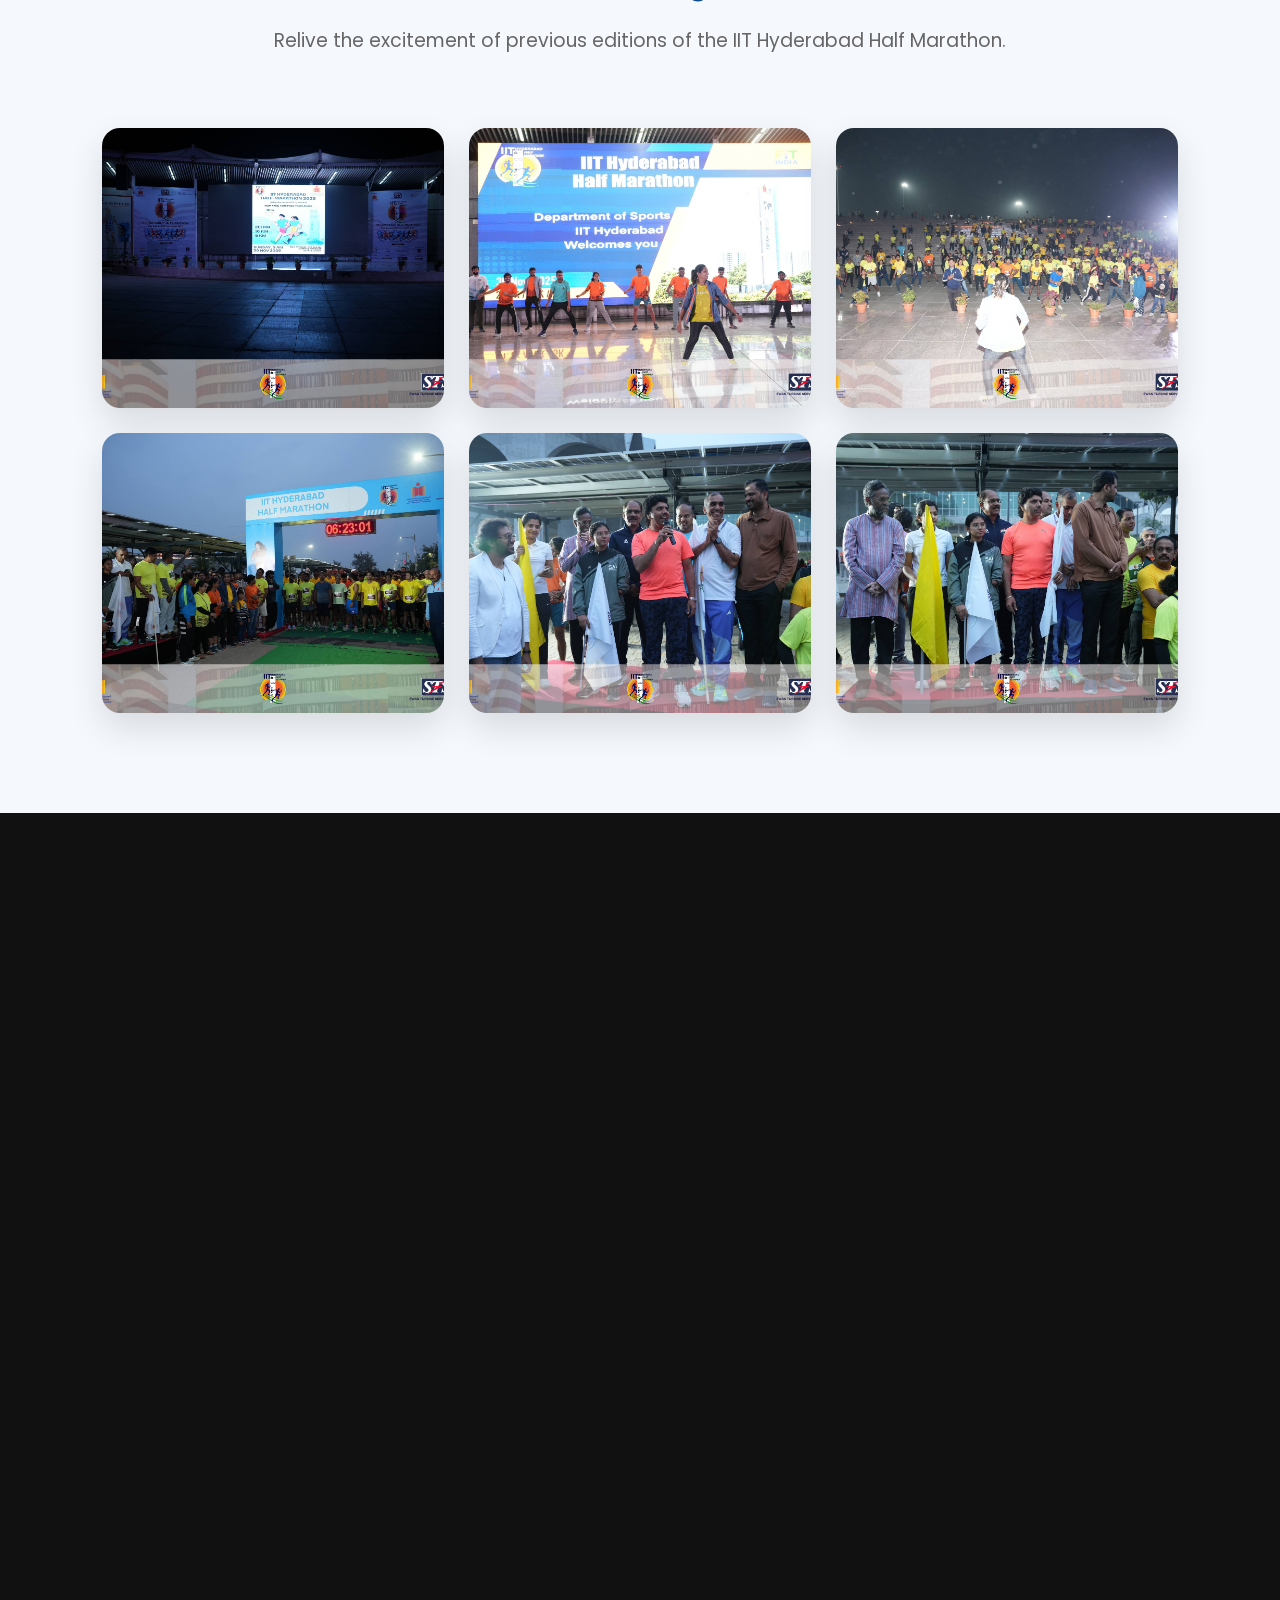
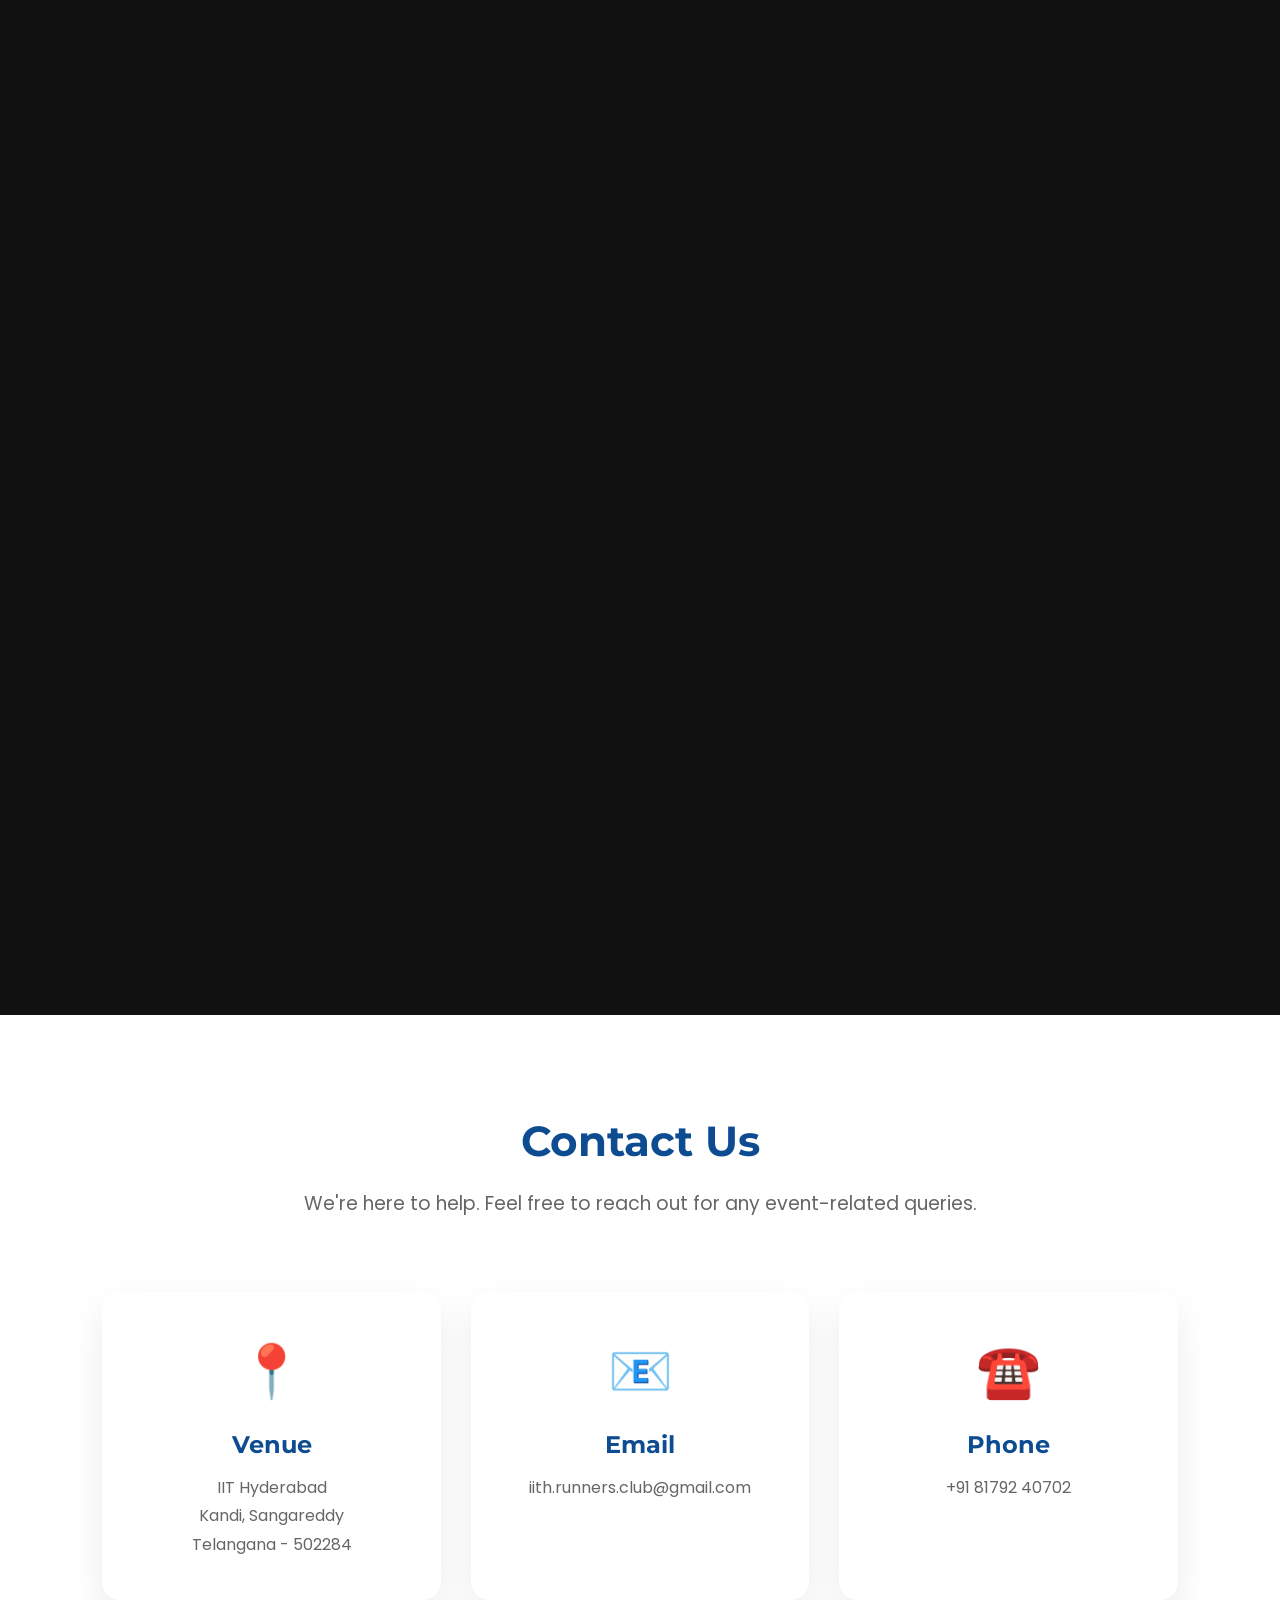
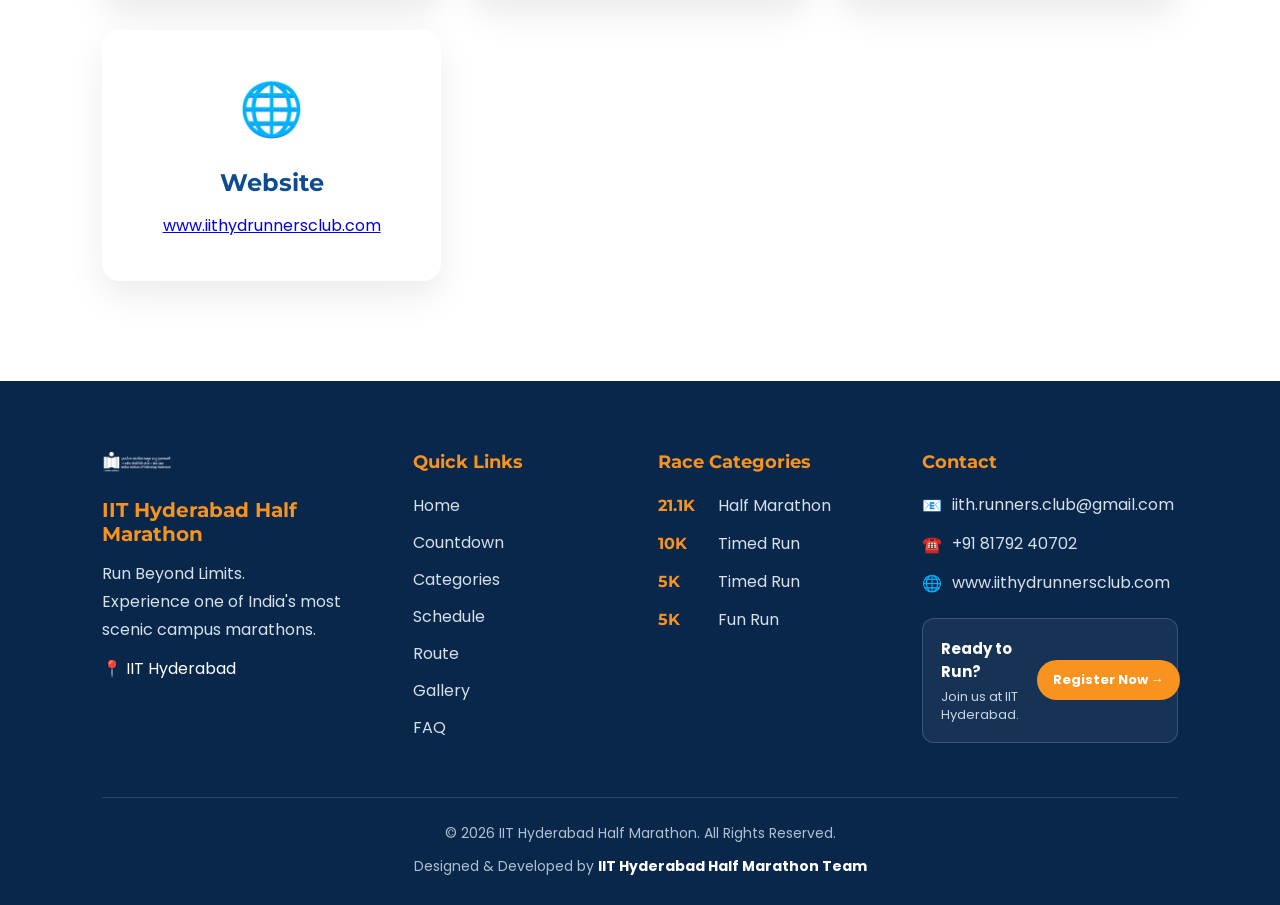
==== commit fa769211: "Update index.html" ====
--- a/index.html
+++ b/index.html
@@ -4569,7 +4569,7 @@
     <h3>Official Freshness Partner</h3>
 
     <img
-        src="assets/images/evergrit.png"
+        src="assets/images/evergrit.jpeg"
         alt="EVERGRIT Logo"
         class="evergrit-logo"
     >
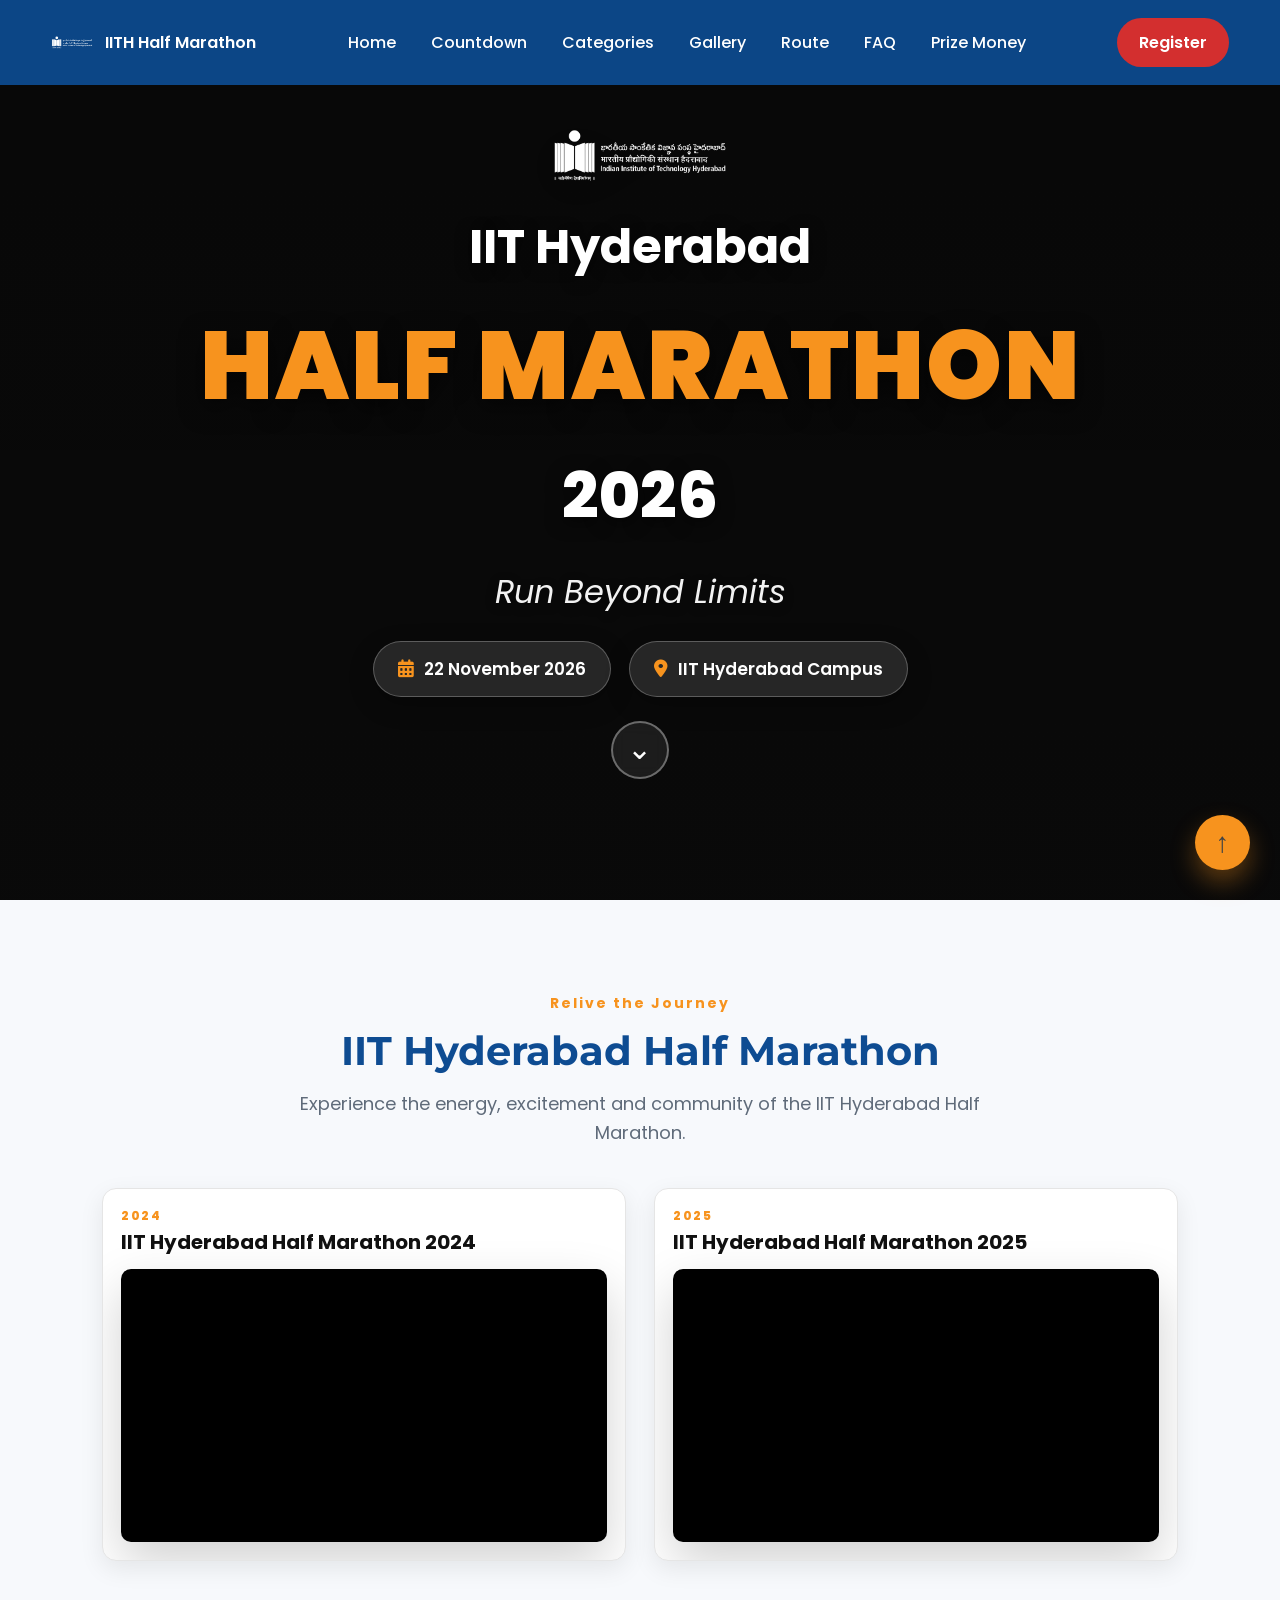
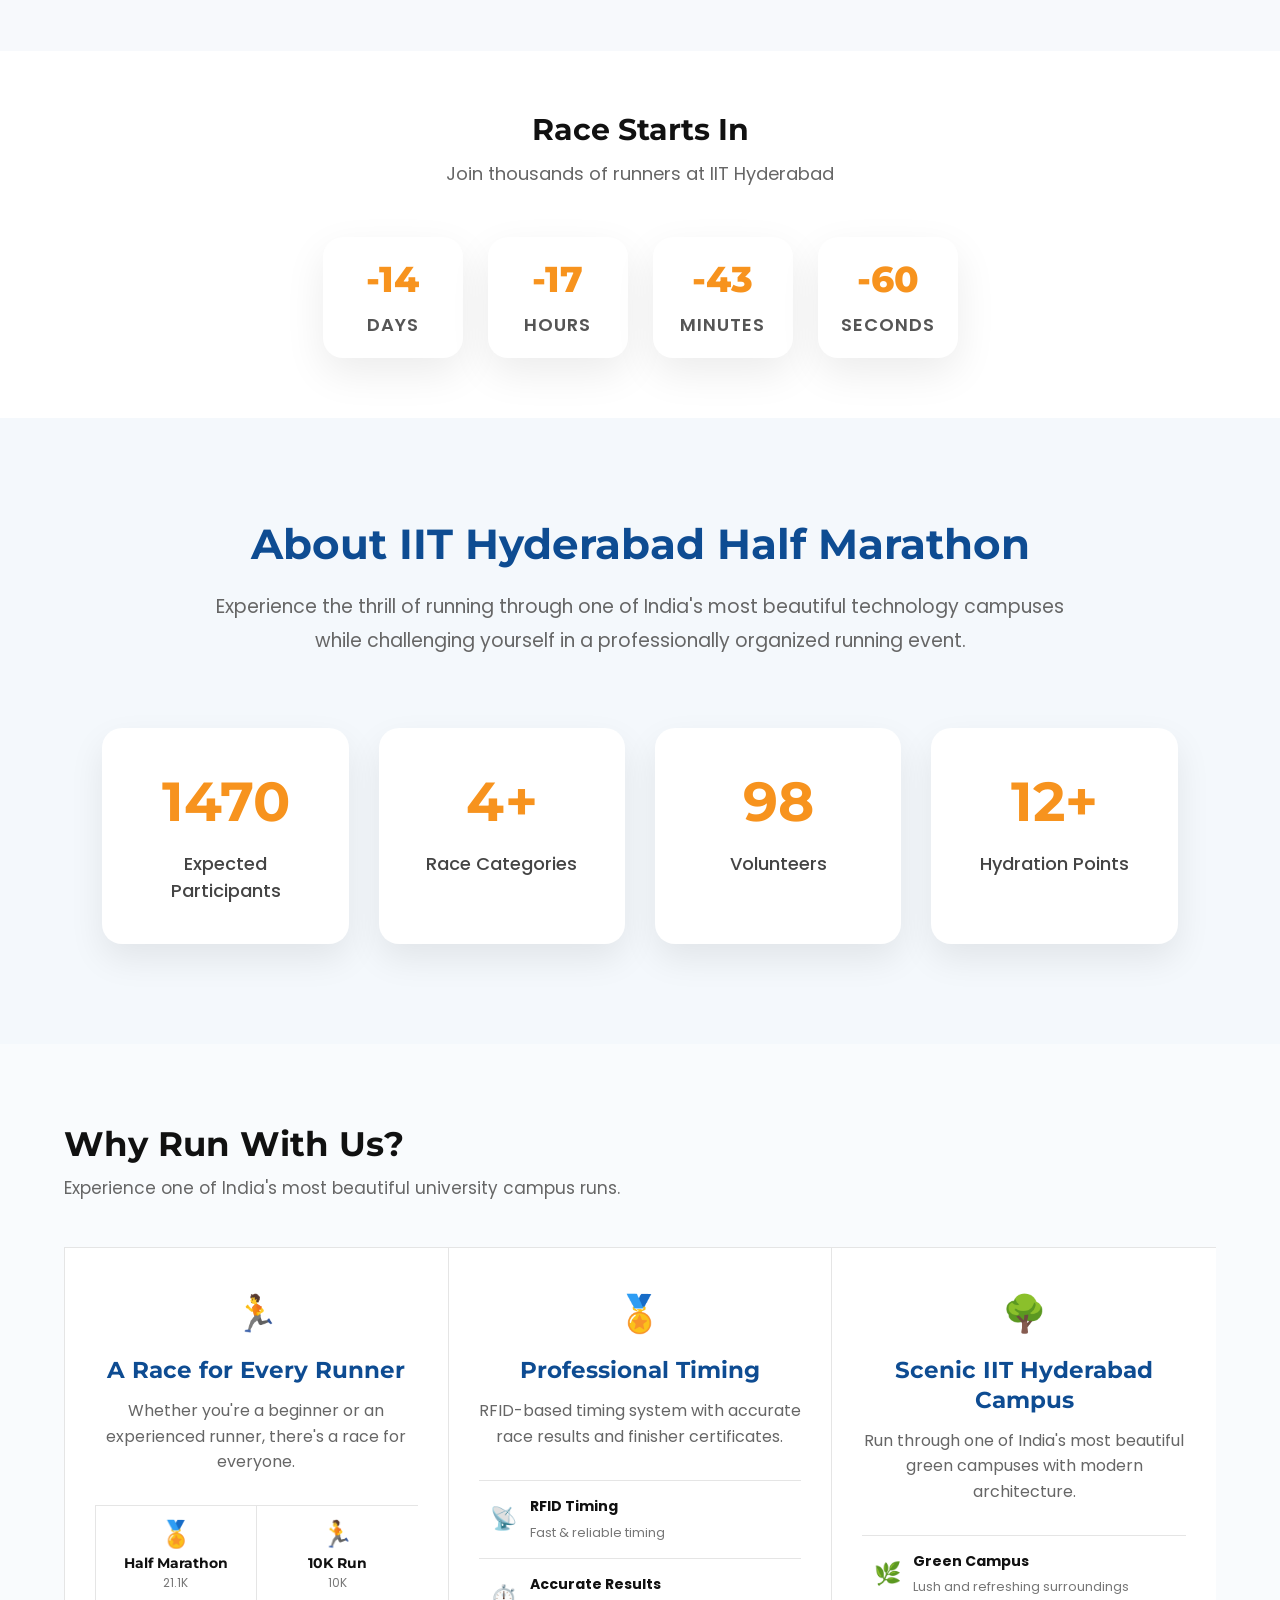
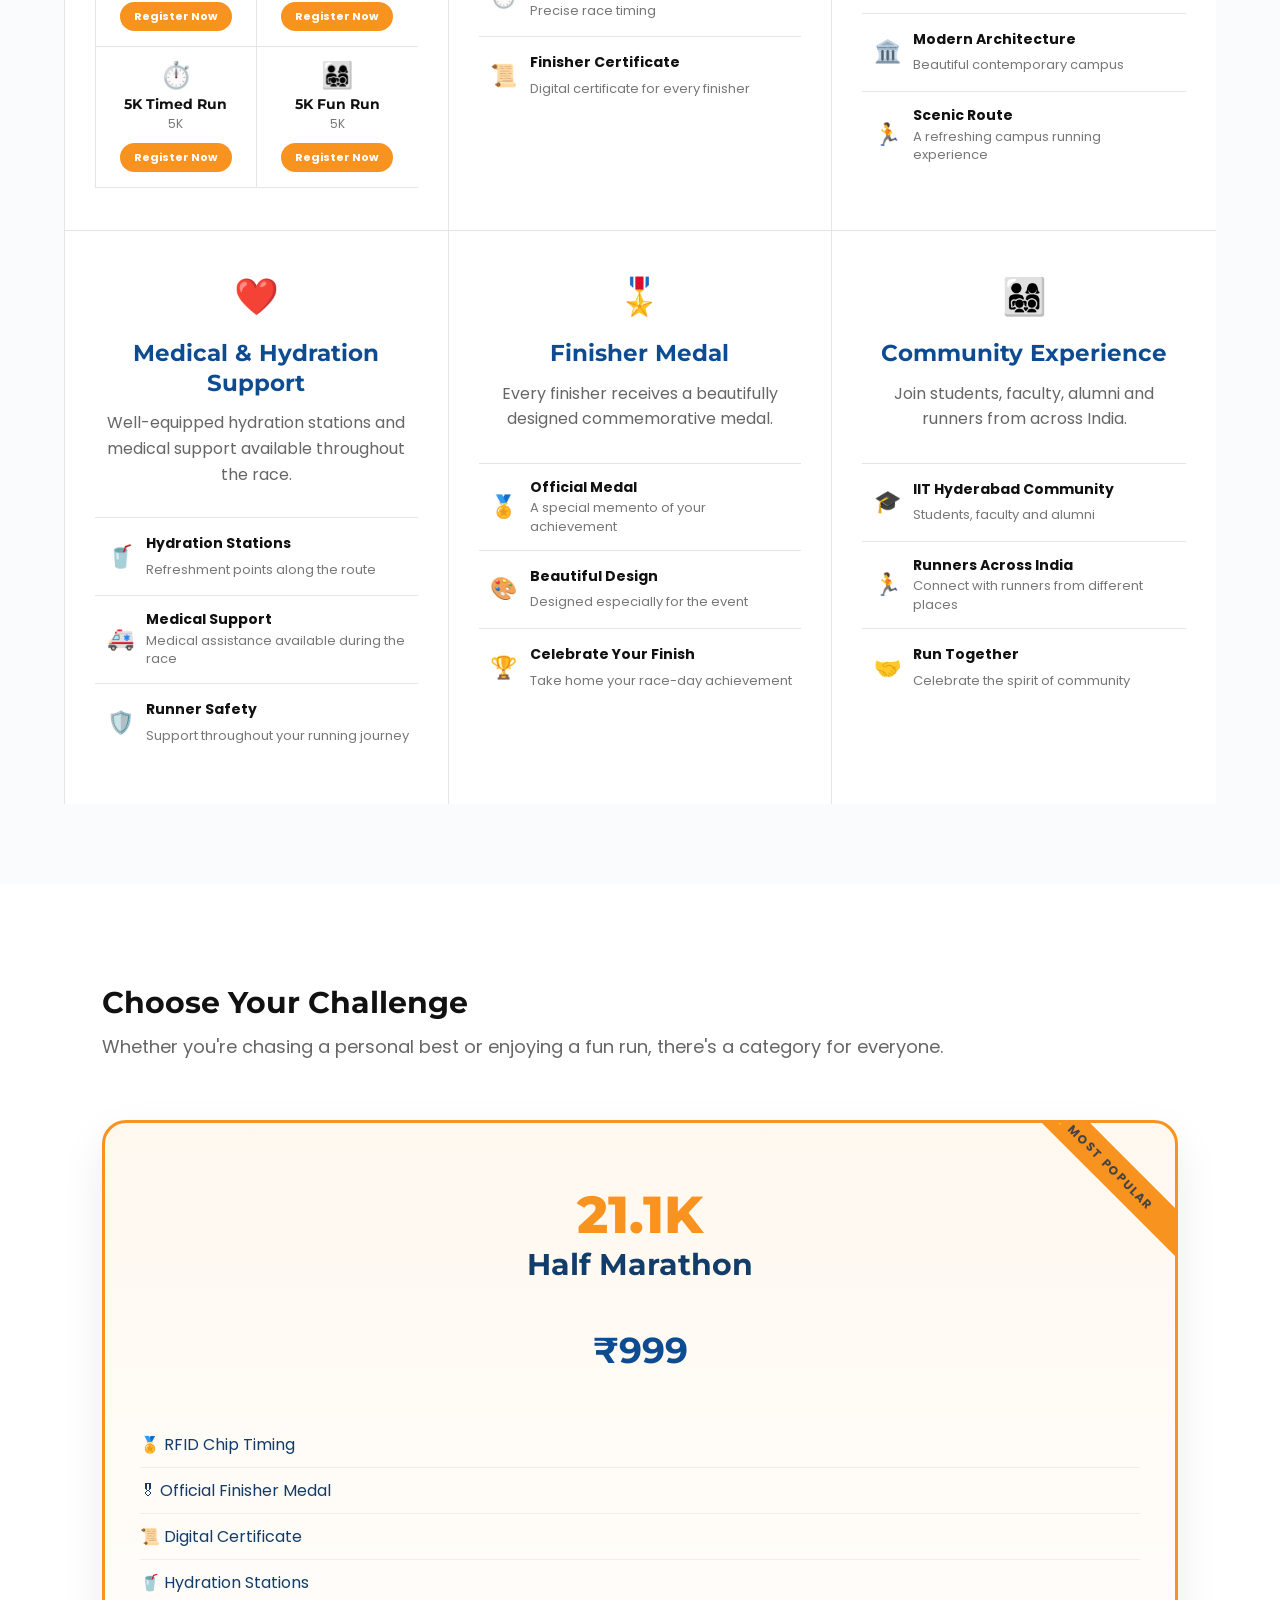
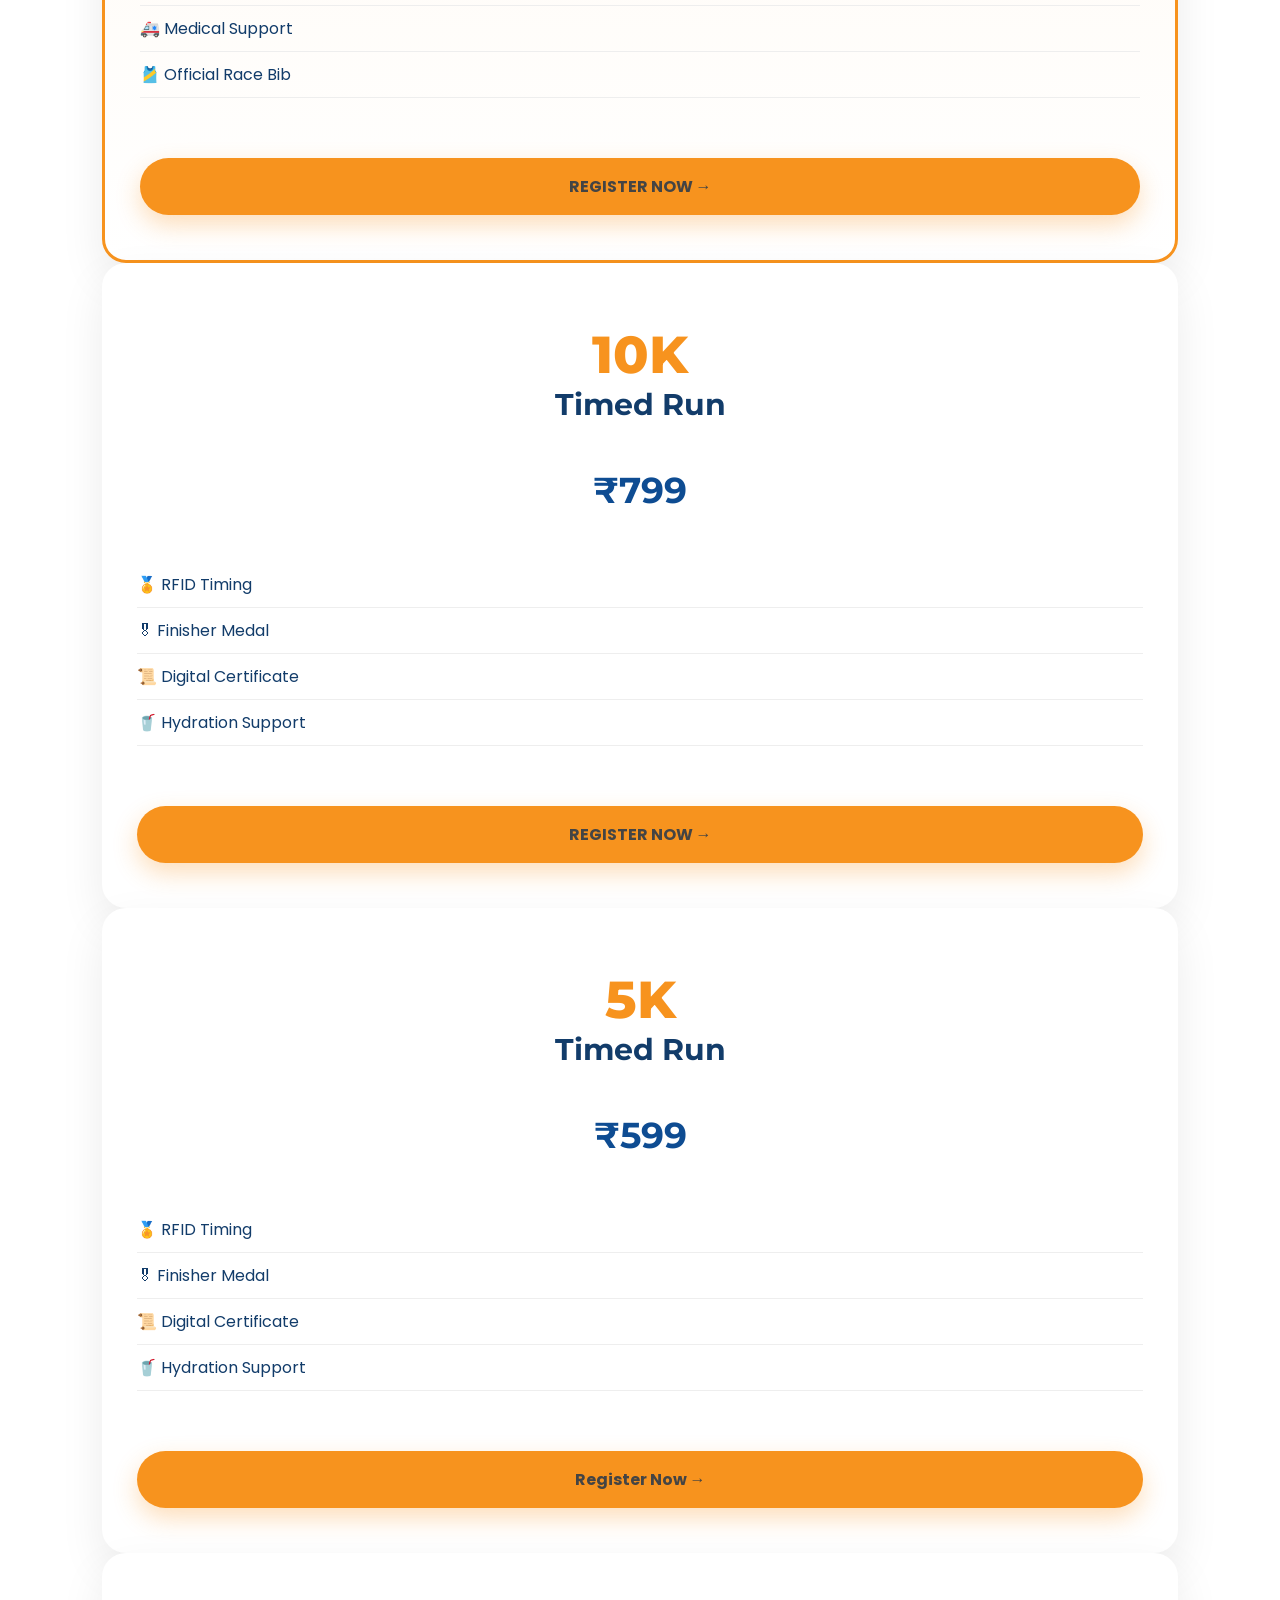
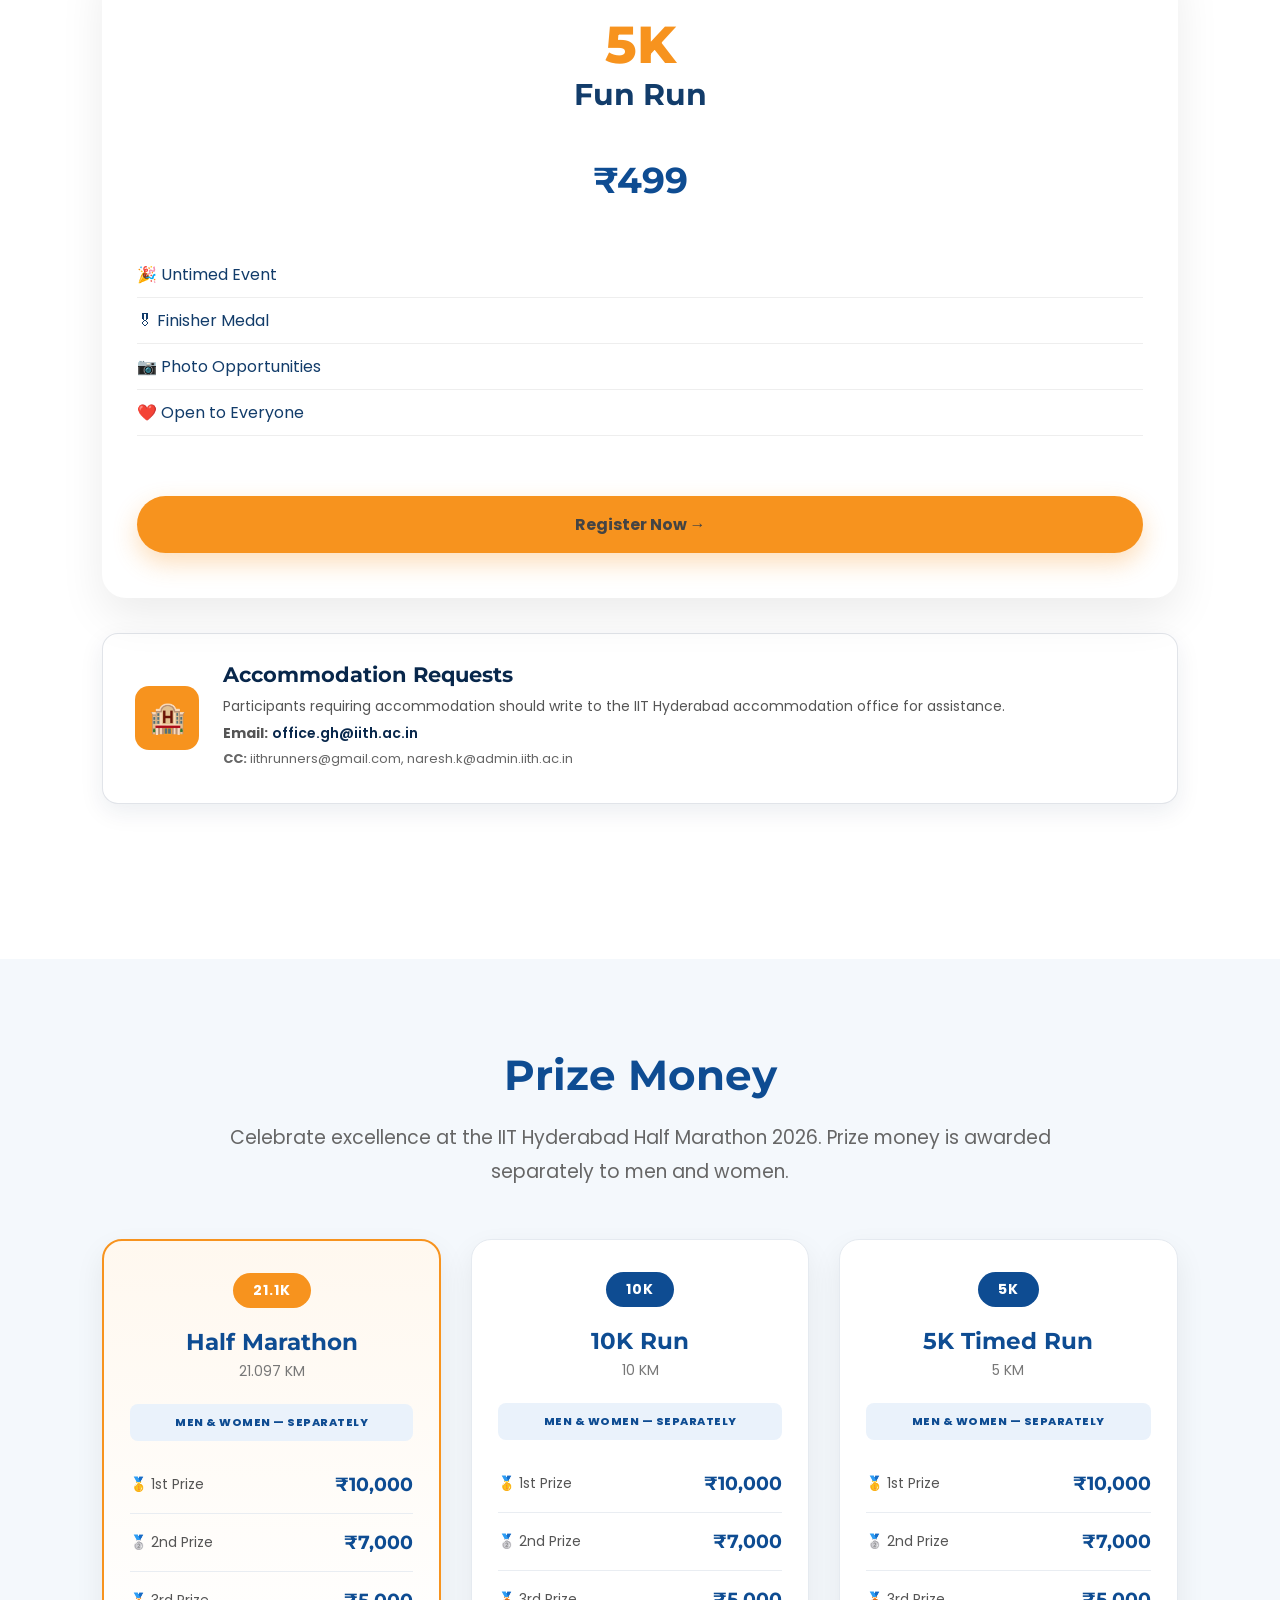
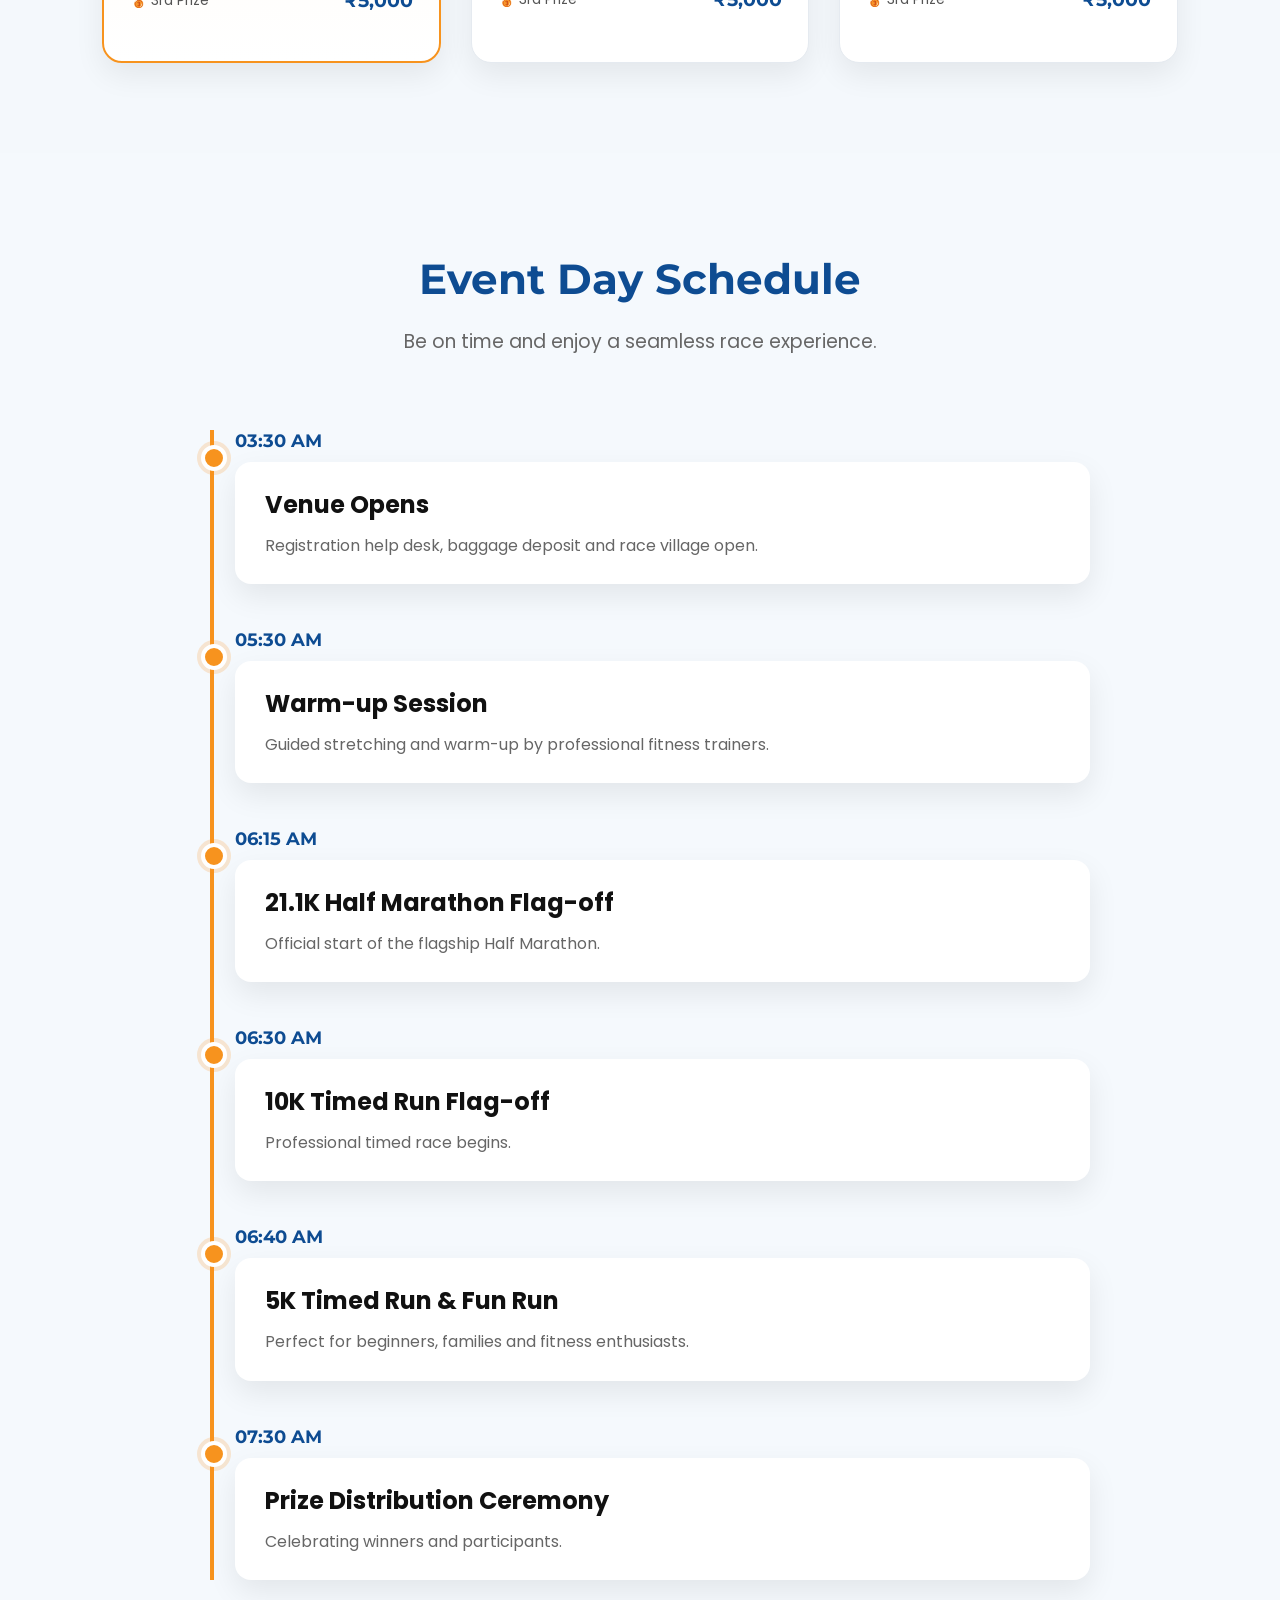
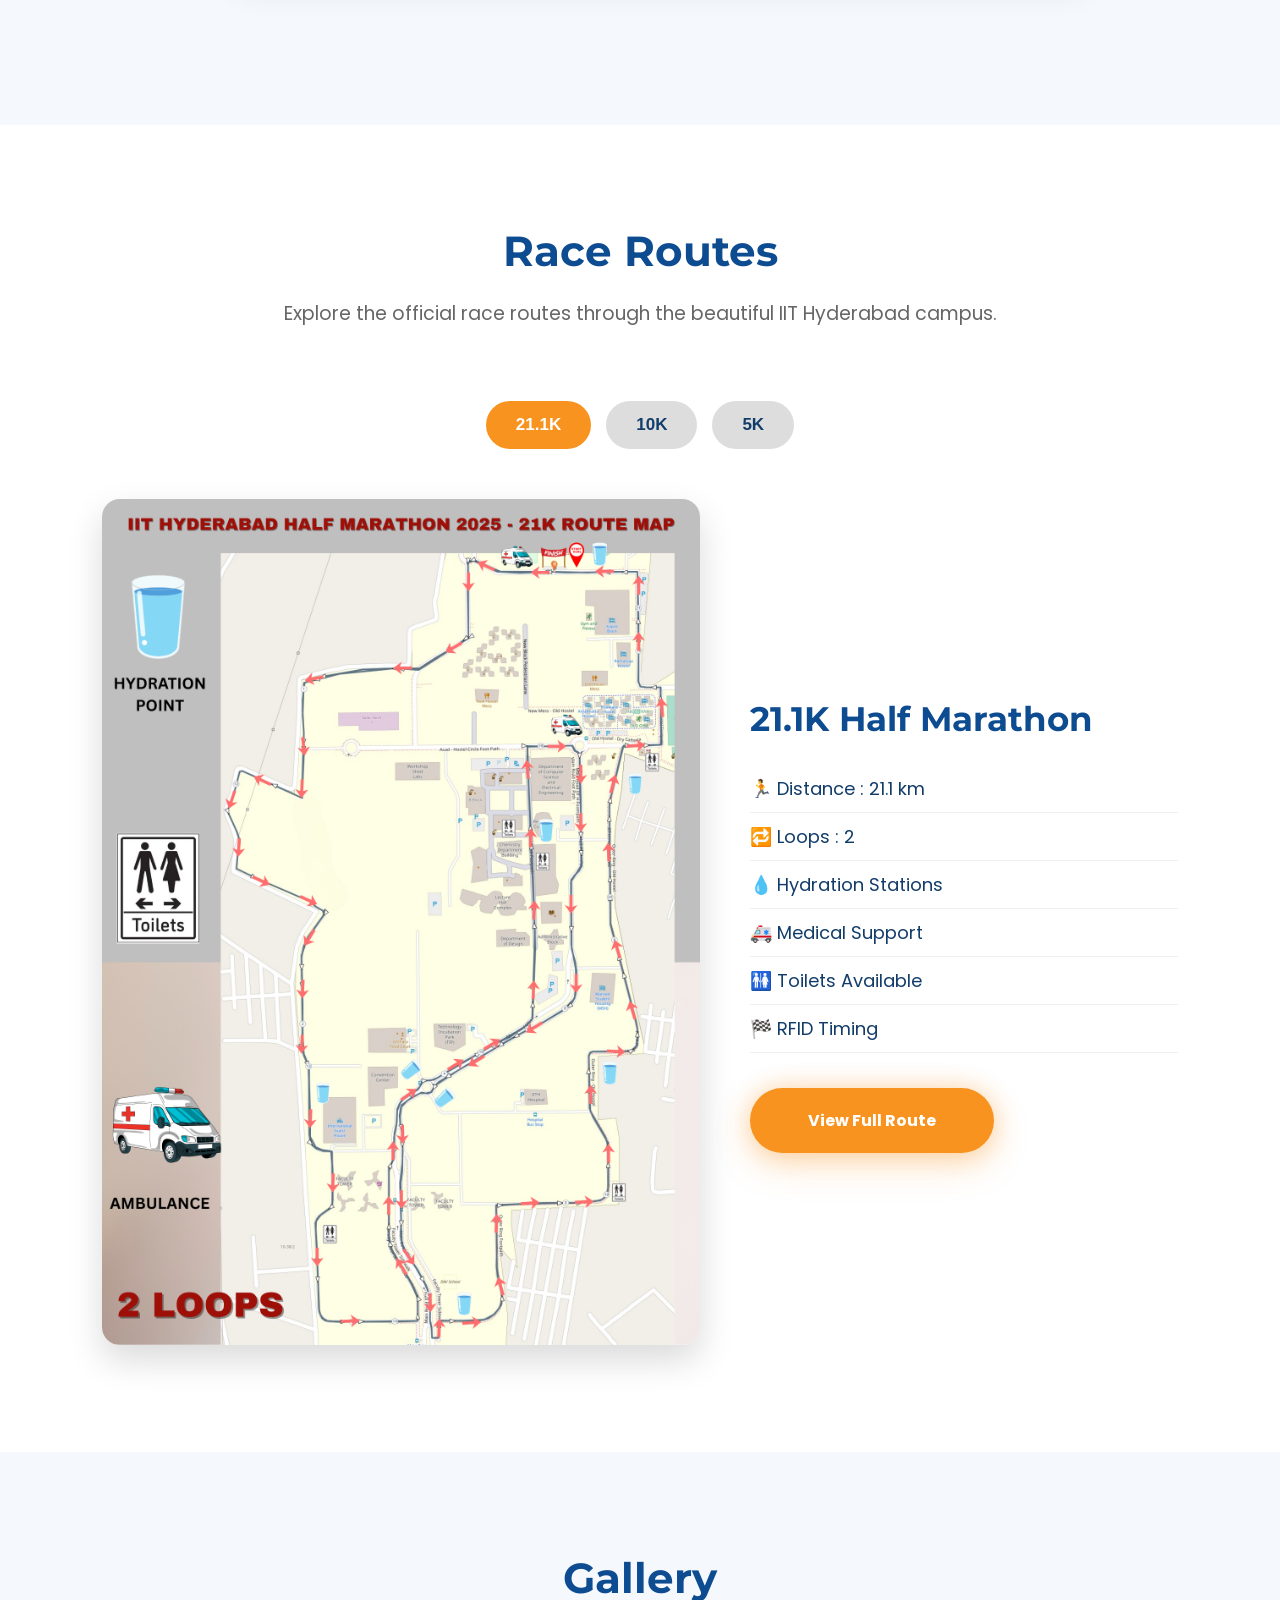
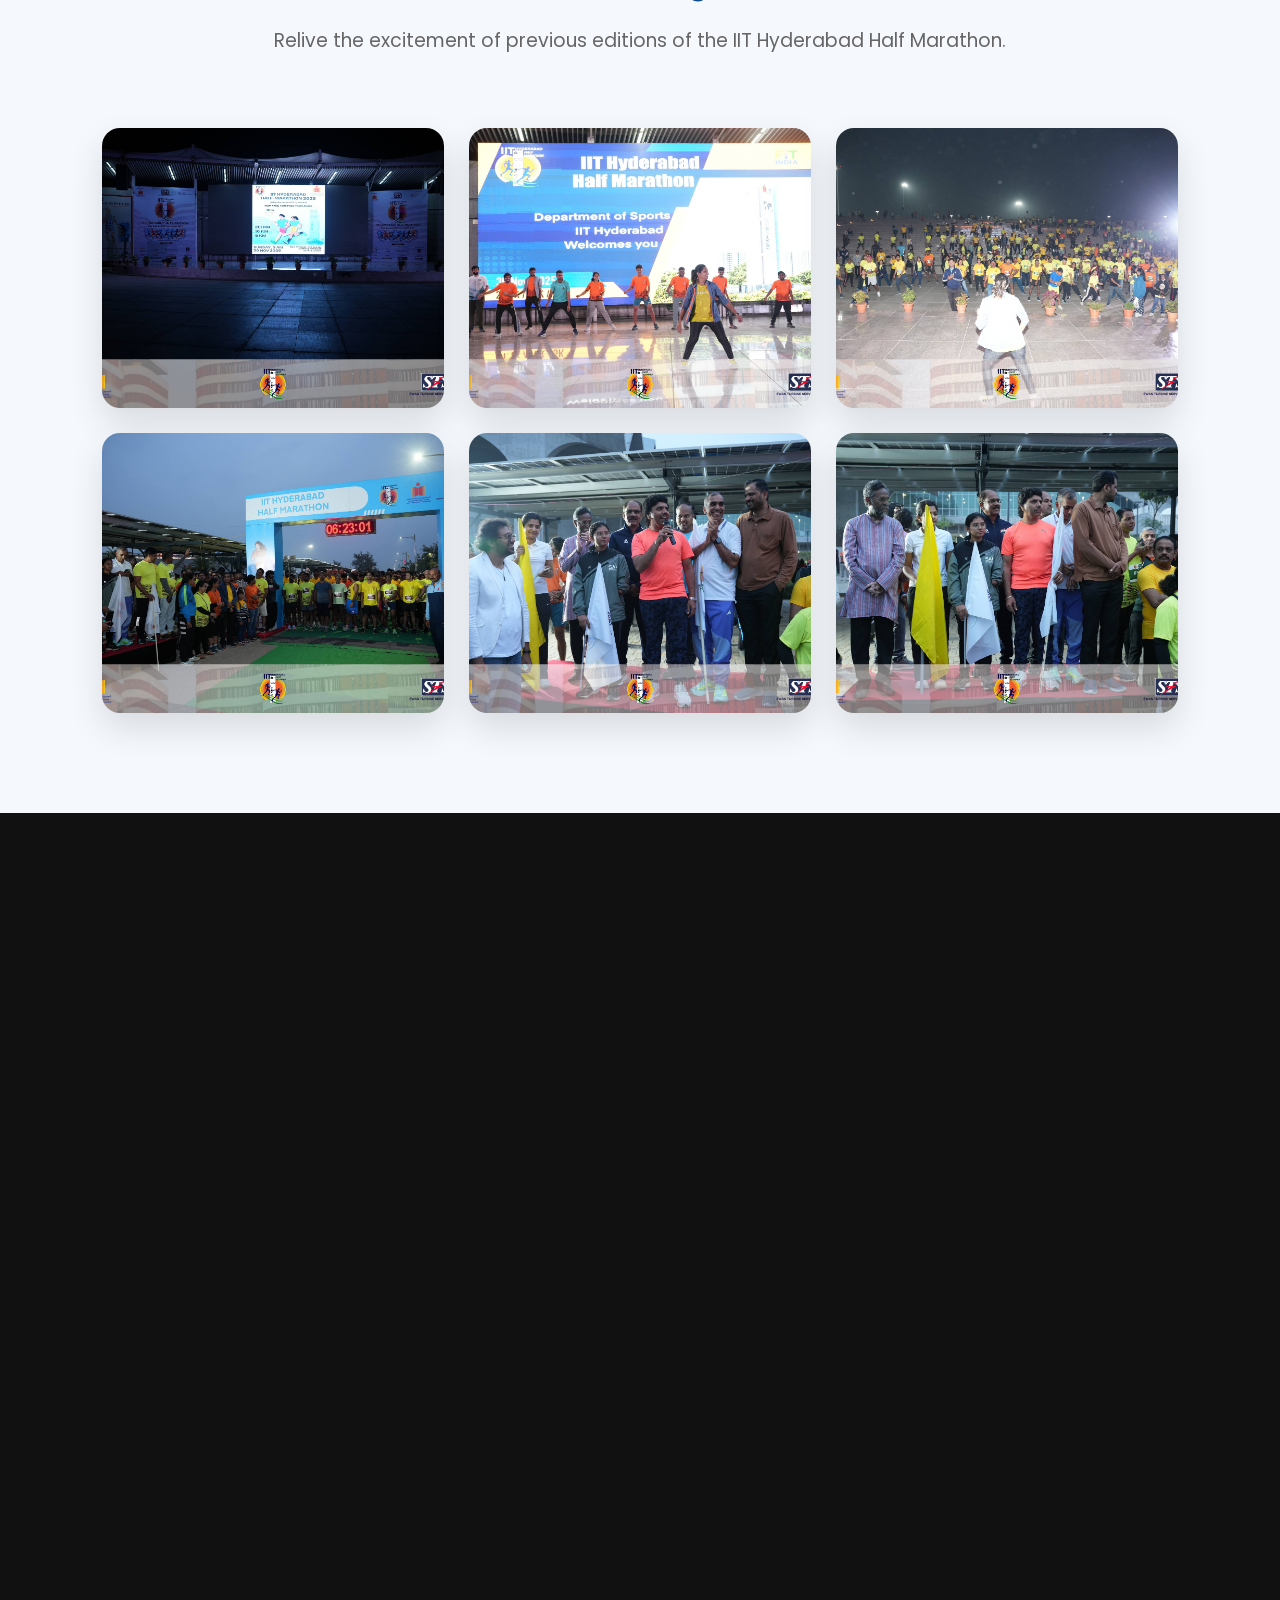
==== commit adbec854: "Update index.html" ====
--- a/index.html
+++ b/index.html
@@ -4569,7 +4569,7 @@
     <h3>Official Freshness Partner</h3>
 
     <img
-        src="assets/images/evergrit.jpeg"
+        src="assets/images/Evergrit.jpeg"
         alt="EVERGRIT Logo"
         class="evergrit-logo"
     >
